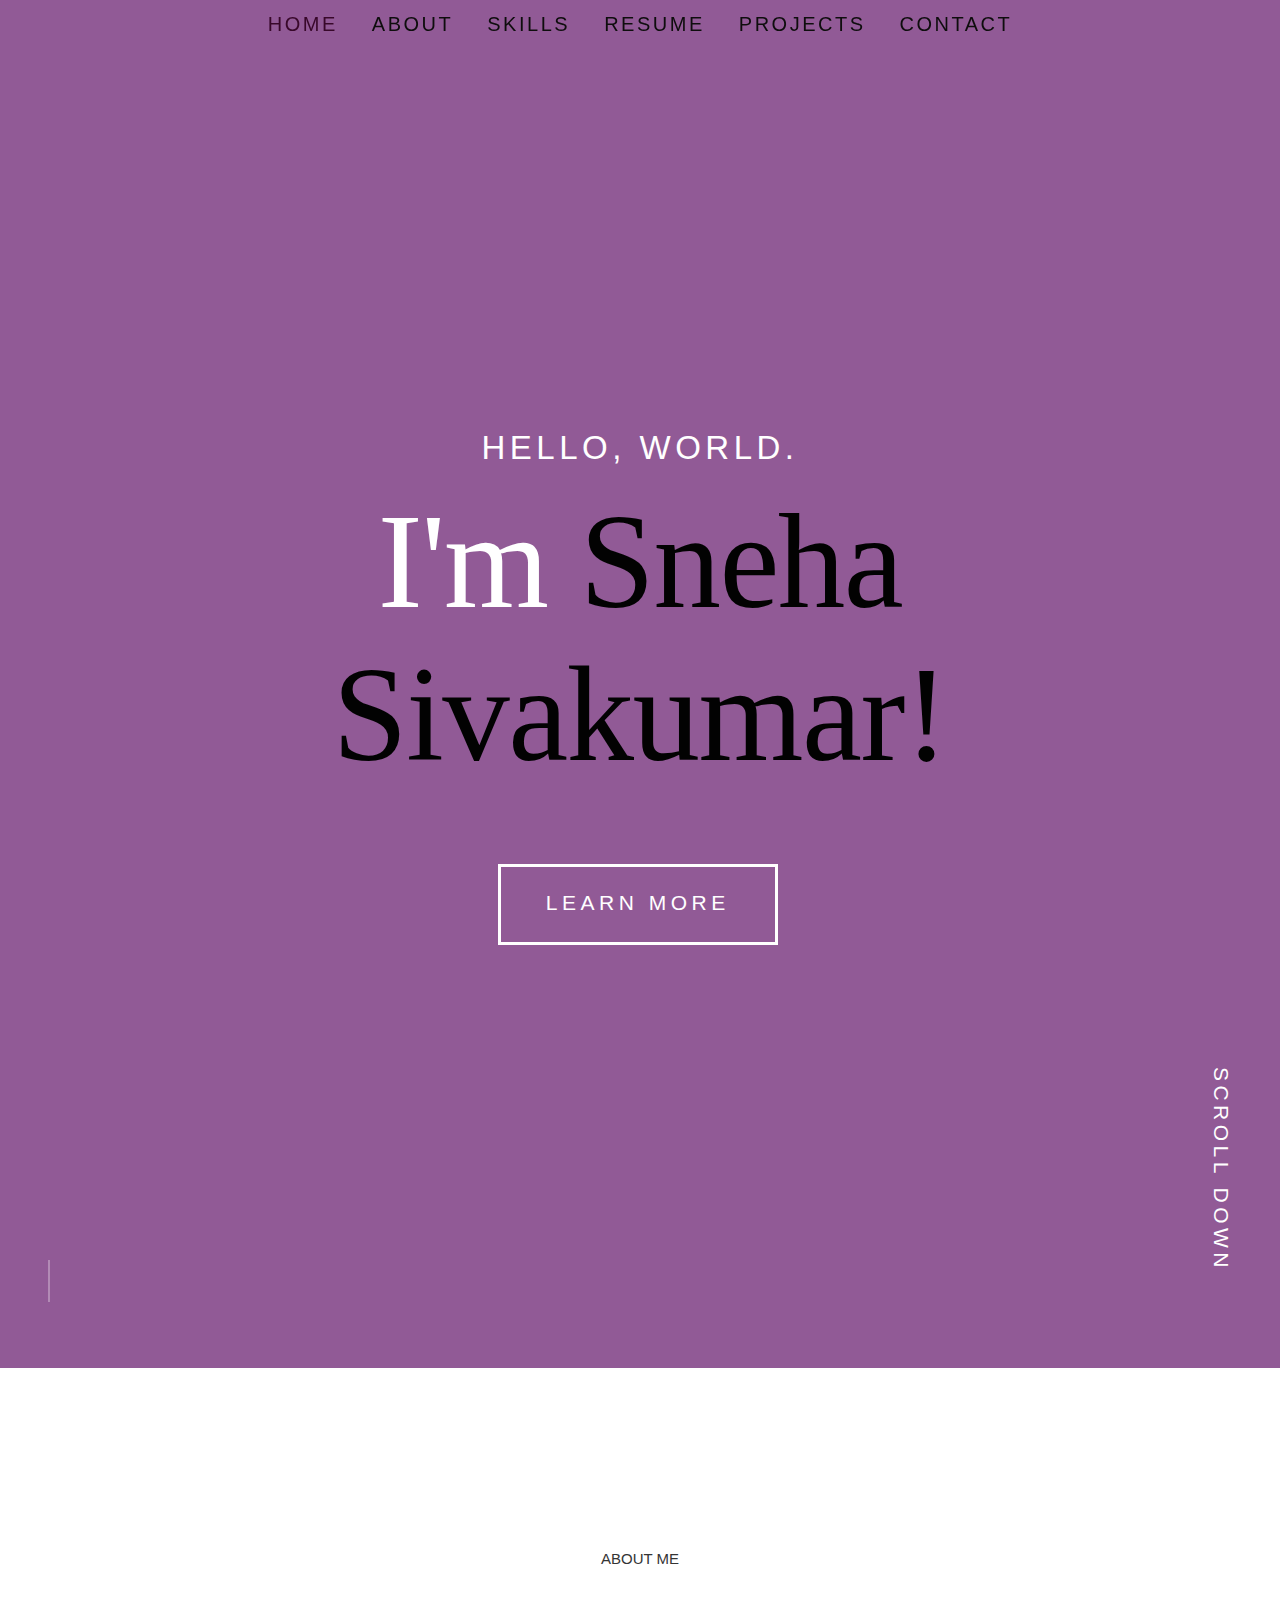
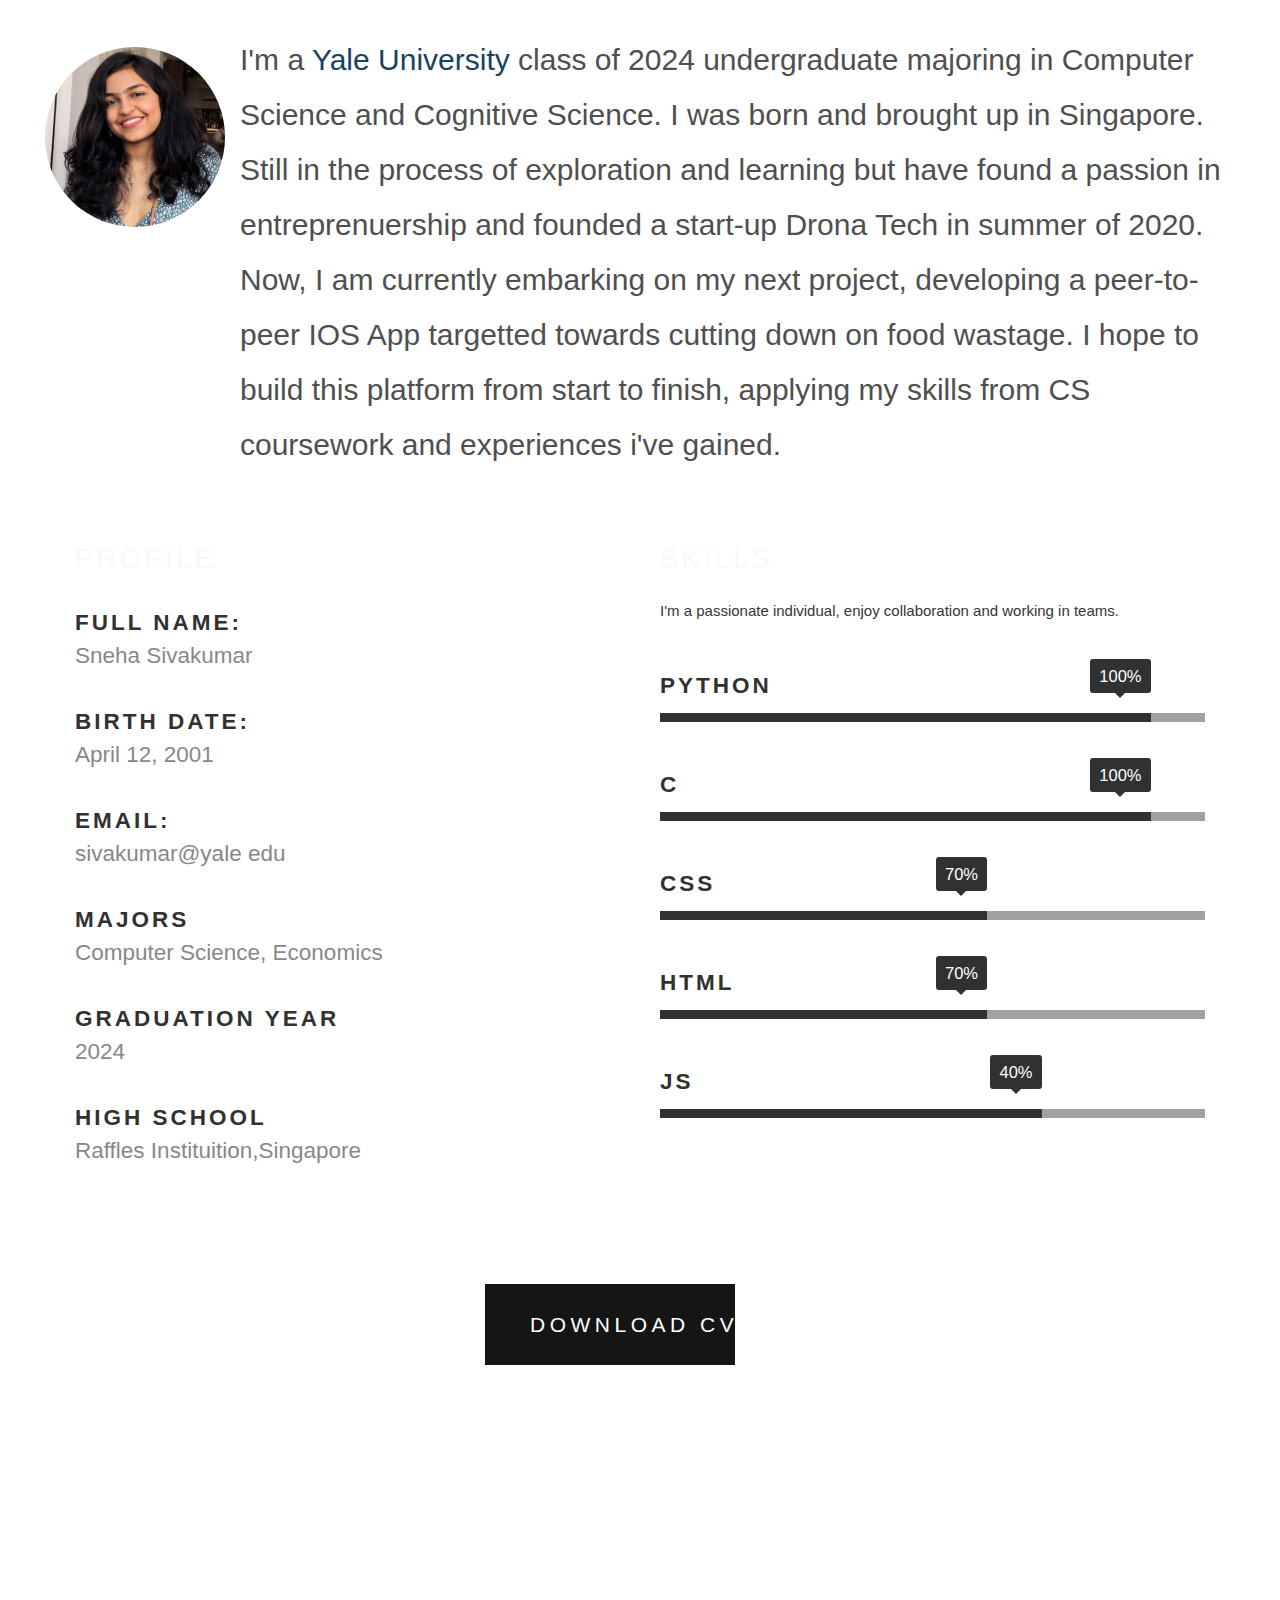
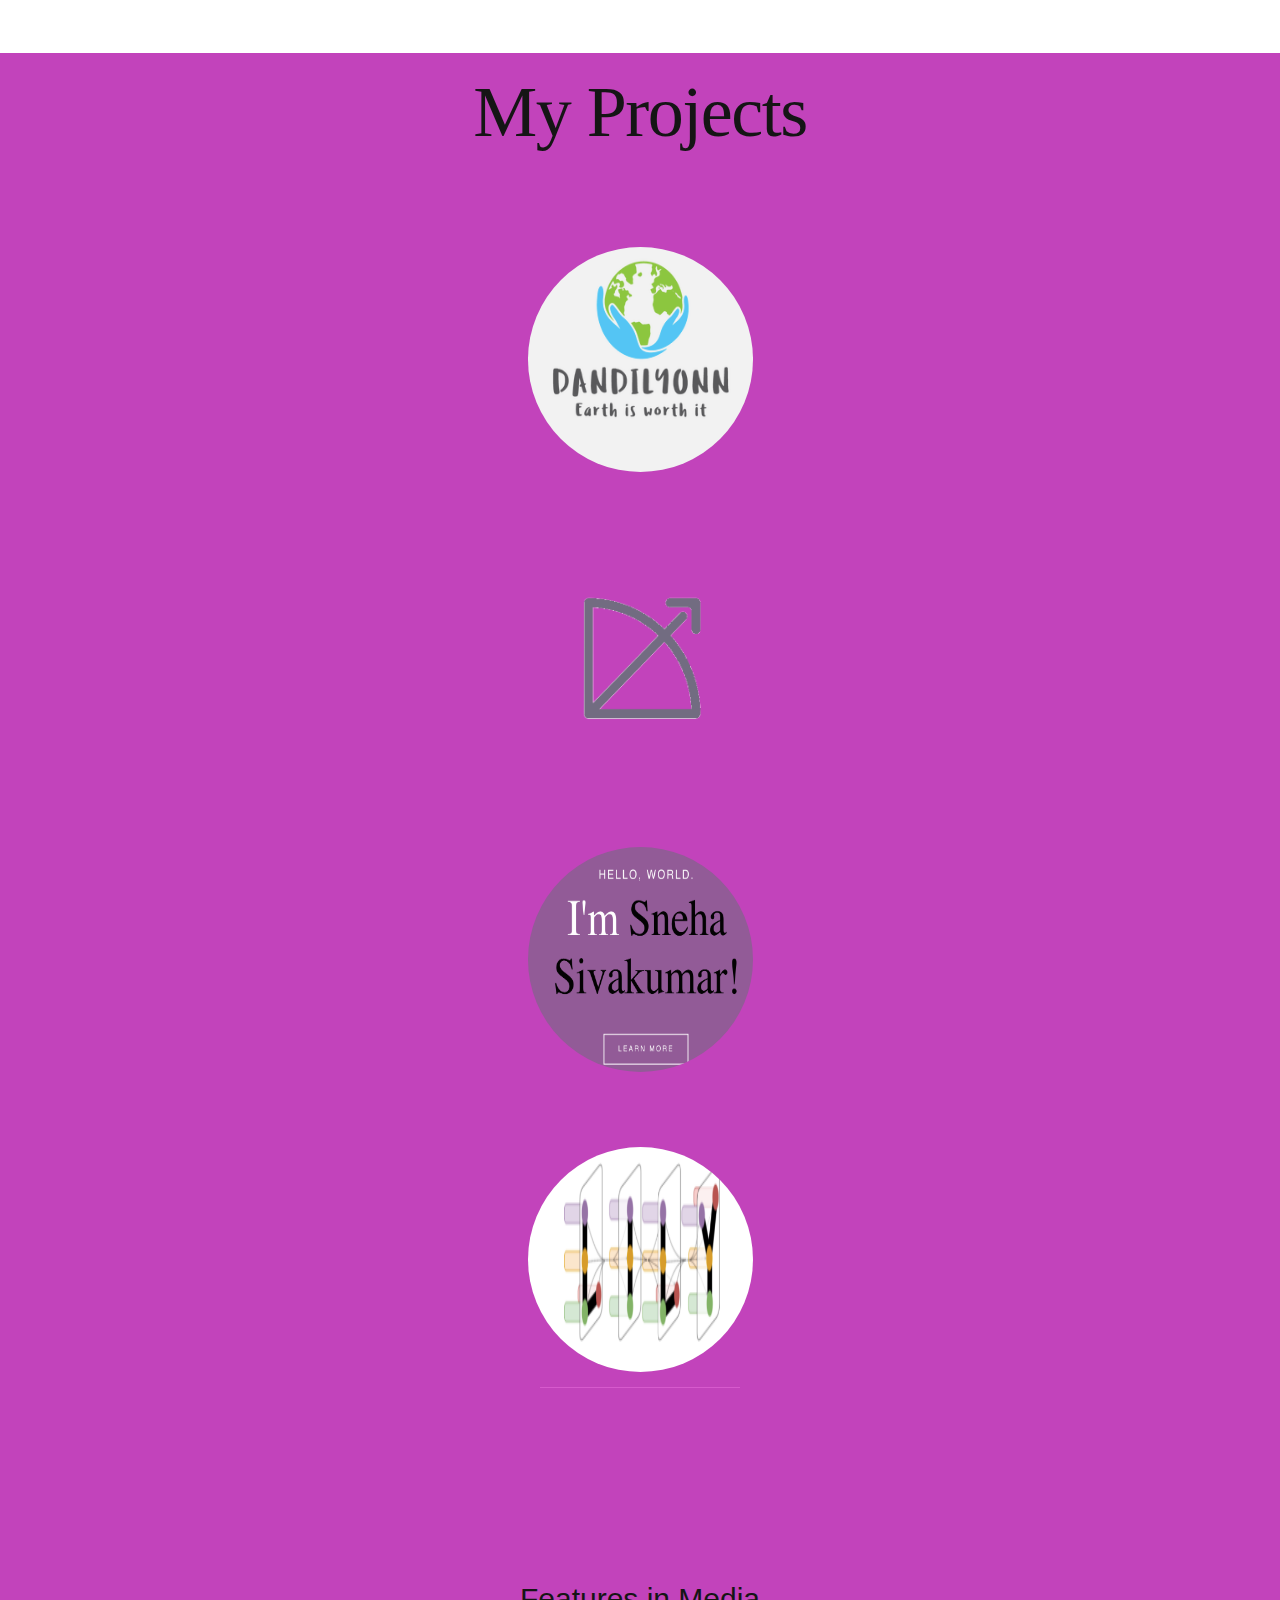
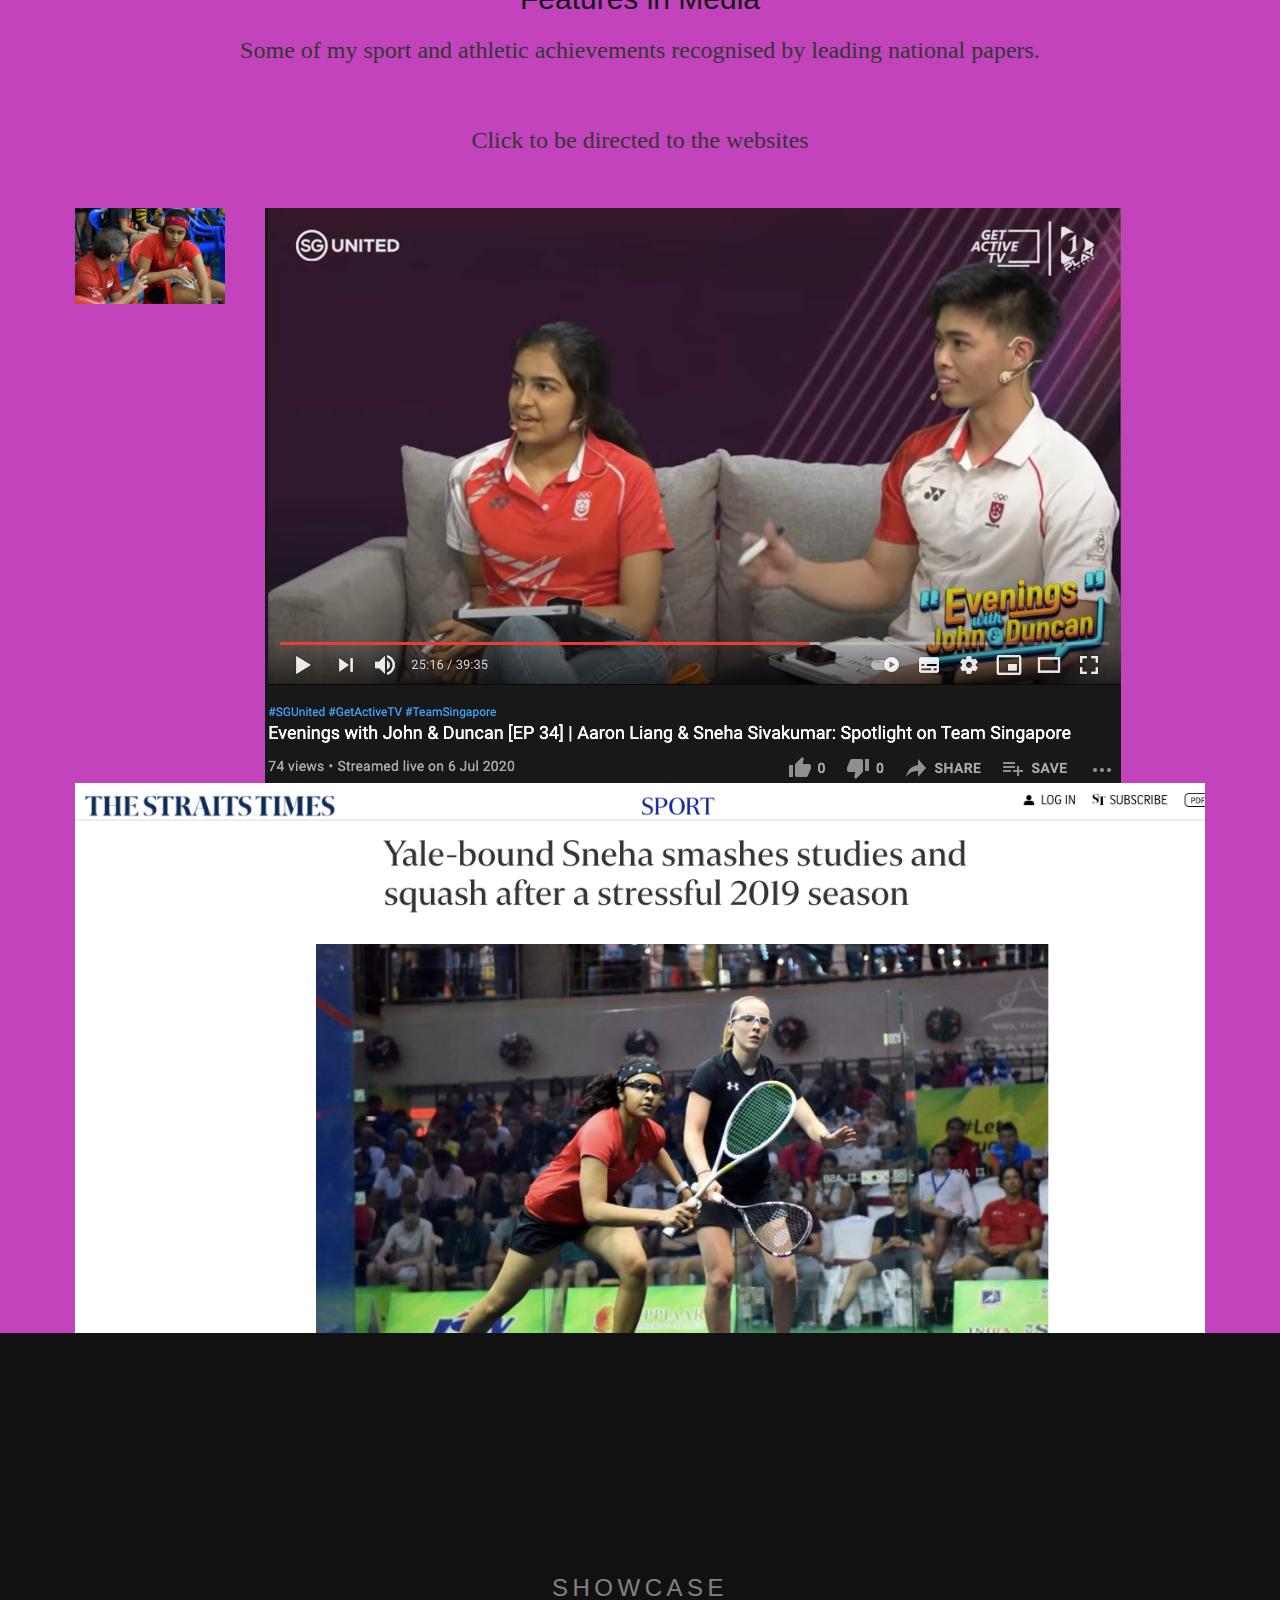
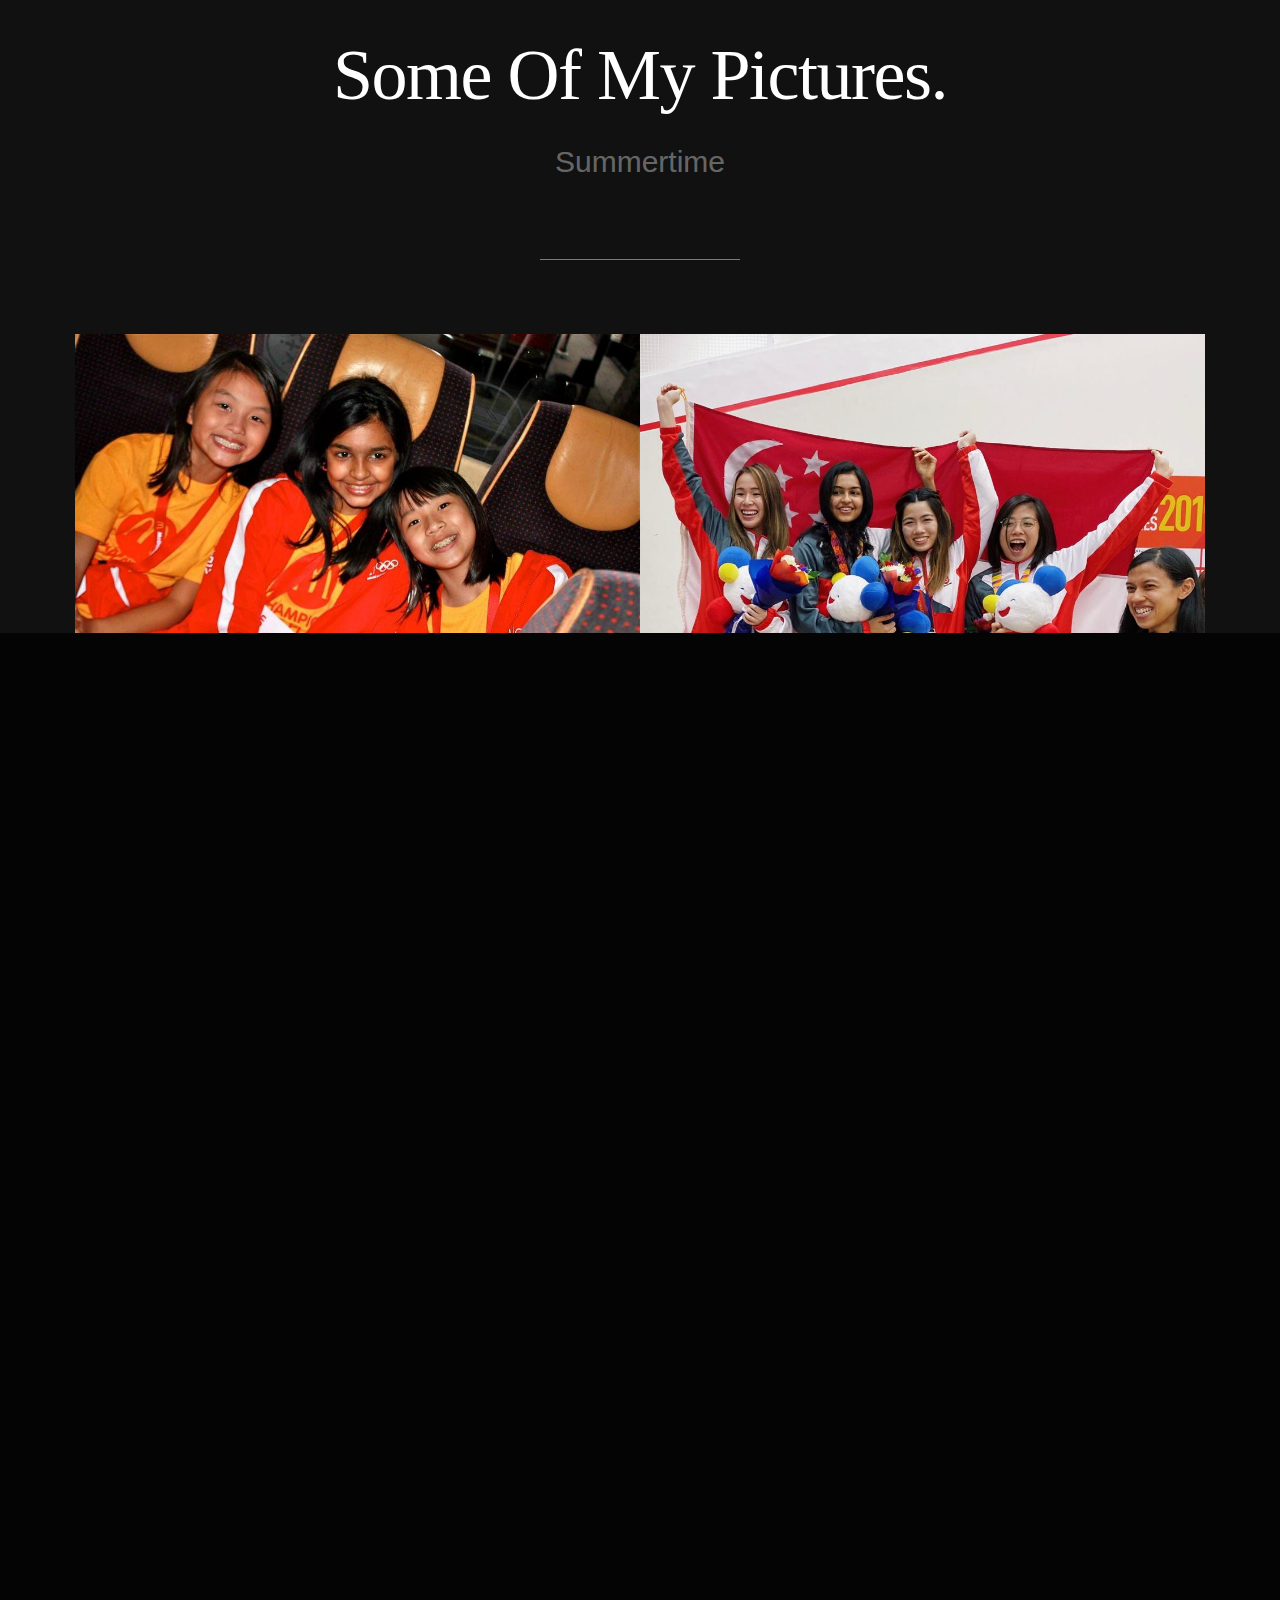
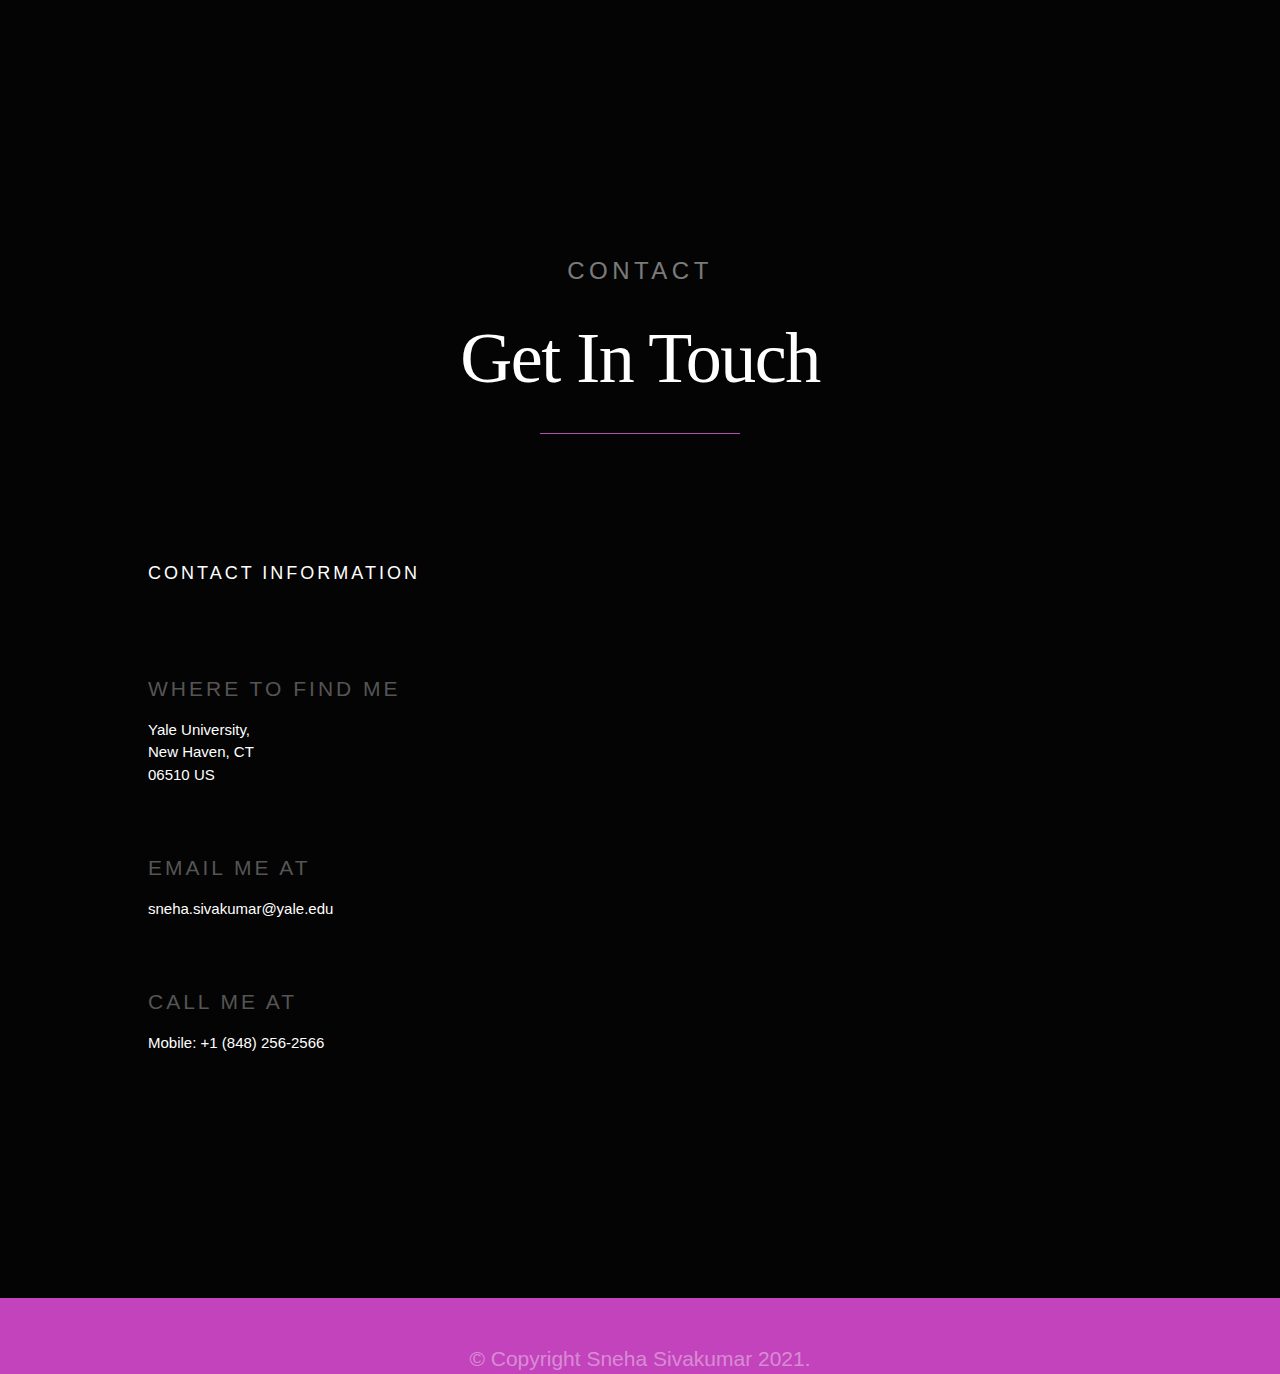
==== index.html @ 292f7812 "commit" ====
<!DOCTYPE html>


<html class="no-js" lang="en">
<!--<![endif]-->

<head>
 
    <!--- basic page needs
   ================================================== -->
    <meta charset="utf-8">
    <title>Sneha </title>
    <meta name="description" content="">
    <meta name="author" content="">

    <!-- mobile specific metas
   ================================================== -->
    <meta name="viewport" content="width=device-width, initial-scale=1, maximum-scale=1">

    <!-- CSS
   ================================================== -->
    <link rel="stylesheet" href="css/base.css">
    <link rel="stylesheet" href="css/fonts.css">
    <link rel="stylesheet" href="css/vendor.css">
    <link rel="stylesheet" href="css/main.css">
    
   


    <!-- script
   ================================================== -->
    <script src="js/modernizr.js"></script>
    <script src="js/pace.min.js"></script>

    <!-- favicons
	================================================== -->
    <link rel="icon" href="favicon.ico">

    <!-- header
   ================================================== -->
    
        <header>
            <div class="header-logo">
                <a href="index.html">Sneha</a>
            </div>
            <nav id="nav-wrap">
    
              <a class="mobile-btn" href="#nav-wrap" title="Show navigation">Show navigation</a>
             <a class="mobile-btn" href="#" title="Hide navigation">Hide navigation</a>
     
              <ul id="nav" class="nav">
                 <li class="current"><a class="smoothscroll" href="#home">Home</a></li>
                 <li><a class="smoothscroll" href="#about">About</a></li>
                 <li><a class="smoothscroll" href="Rutvik_Rau_Resume.pdf">Skills</a></li>
                 <li><a class="smoothscroll" href="#investment">Resume</a></li>
                 <li><a class="smoothscroll" href="#projects">Projects</a></li>
                 <li><a class="smoothscroll" href="#contact">Contact</a></li>
              </ul> <!-- end #nav -->
     
           </nav> <!-- end #nav-wrap -->
    
    
            <!-- controls size of page view -->
            <meta name="viewport" content="width=device-width, initial-scale=1">
            <meta content="text/html; charset=iso-8859-2" http-equiv="Content-Type">
            <link rel="stylesheet" href="https://www.w3schools.com/w3css/4/w3.css">
           
    
        </header>
        <!-- end header -->
    
    

 <!-- home
   ================================================== --> 
    <section id="home">
      
        <div class="overlay"></div>

        <div class="home-content-table">
            <div class="home-content-tablecell">
                <div class="row">
                    <div class="col-twelve">


                        <h3 class="animate-intro">Hello, World.</h3>
                        <h1 class="animate-intro">
                            I'm
                            <span style="color: rgb(2, 2, 2);"> Sneha Sivakumar! <span>
                        </h1>


                        <div class="more animate-intro">
                            <a class="smoothscroll button stroke" href="#about">
                                Learn More
                            </a>
                        </div>

                    </div>
                    <!-- end col-twelve -->
                </div>
                <!-- end row -->
            </div>
            <!-- end home-content-tablecell -->
        </div>
        <!-- end home-content-table -->

        <ul class="home-social-list">

            <li class="animate-intro">
                <a href="resume/Jay Yunas Resume.pdf"><i class="fa fa-file-text"></i></a>
            </li>

            <li class="animate-intro">
                <a href="mailto:jayyunas@gmail.com"><i class="fa fa-envelope-square"></i></a>
            </li>

            <li class="animate-intro">
                <a href="https://www.linkedin.com/in/jayyunas/"><i class="fa fa-linkedin-square"></i></a>
            </li>

            <li class="animate-intro">
                <a href="https://github.com/jayyunas"><i class="fa fa-github"></i></a>
            </li>

            <li class="animate-intro">
                <a href="https://www.facebook.com/jayyunas"><i class="fa fa-facebook-square"></i></a>
            </li>

            <li class="animate-intro">
                <a href="https://www.instagram.com/jayyunas"><i class="fa fa-instagram"></i></a>
            </li>

            <li class="animate-intro">
                <a href="https://www.youtube.com/channel/UCDZj9lRomPe0Xrh-dFh8Kag"><i class="fa fa-youtube-square"></i></a>
            </li>

            <li class="animate-intro">
                <a href="https://www.twitter.com/jayyunas"><i class="fa fa-twitter-square"></i></a>
            </li>

        </ul>
        <!-- end home-social-list -->

        <div class="scrolldown">
			<a href="#about" class="scroll-icon smoothscroll">		
		   	Scroll Down		   	
		   	<i class="fa fa-long-arrow-right" aria-hidden="true"></i>
			</a>
		</div>

    </section>
    <!-- end home -->


    <!-- about
   ================================================== -->
   <section id="about">  

    <div class="row section-intro">
       <div class="col-twelve">

          <h50>ABOUT ME </h50>

          <div class="intro-info">

             <img src="images/sneha.png" alt="Profile Picture">

             <p class="lead">I'm a <span style="color:#154360;">Yale University</span> class of 2024 undergraduate majoring in Computer Science and Cognitive Science. I was
               born and brought up in Singapore. Still in the process of exploration and learning but have found a passion in entreprenuership and founded a start-up Drona Tech in summer of 2020. Now, I am currently embarking on my next project, developing a peer-to-peer IOS App targetted towards cutting down on food wastage.
               I hope to build this platform from start to finish, applying my skills from CS coursework and experiences i've gained. 
               </p></div>
              

    <div class="row about-content">

       <div class="col-six tab-full">

          <h3>Profile</h3>
      

          <ul class="info-list">
             <li>
                <strong>FULL NAME:</strong>
                <span>Sneha Sivakumar</span>
             </li>
             <li>
                <strong>BIRTH DATE:</strong>
                <span>April 12, 2001</span>
             </li>
             <li>
                <strong>EMAIL:</strong>
                <span>sivakumar@yale edu</sneha></span>
             </li>
             <li>
              <strong>MAJORS</strong>
              <span>Computer Science, Economics</span>
           </li>
           <li>
            <strong>GRADUATION YEAR </strong>
            <span>2024</span>
         </li>

           <li>
            <strong>HIGH SCHOOL </strong>
            <span>Raffles Instituition,Singapore</span>
         </li>
        </li>
        

          </ul> <!-- /info-list -->

       </div>

       <div class="col-six tab-full">

          <h3>Skills</h3>
          <p>I'm a passionate individual, enjoy collaboration and working in teams.  </p>

          <ul class="skill-bars">
             <li>
                <div class="progress percent90"><span>100%</span></div>
                <strong>PYTHON</strong>
             </li>
             <li>
                <div class="progress percent90"><span>100%</span></div>
                <strong>C</strong>
             </li>
             <li>
                <div class="progress percent60"><span>70%</span></div>
                <strong>CSS</strong>
             </li>
             <li>
                <div class="progress percent60"><span>70%</span></div>
                <strong>HTML</strong>
             </li>
             <li>
                <div class="progress percent70"><span>40%</span></div>
                <strong>JS</strong>
             </li>
             
    
          </ul> <!-- /skill-bars -->    

       </div>

    </div>

    <div class="row button-section">
       <div class="col-twelve">
          <a href="files/resume.pdf" title="Download CV" class="button button-primary">Download CV</a>
       </div>         
    </div>
    </div>
 </section> <!-- /process-->    


   
    <!-- /process-->

  

    <!-- projects 
   ================================================== -->
   <section id="Ongoing_Projects">
    <div class="intro-wrap">
        <div class="row narrow section-intro with-bottom-sep animate-this">
            <div class="porfolio-title">
            
                <h1>My Projects</h1>
              
            </div>
            <div class = stocks>
                <div class = slack>
                    <img class = slack src="images/SEEDS_2021 .png">
                    <div class ="dropdown">
                        <div style="color:black" class ="dropdown-item">
                            SEEDS 2021 
                          </div>
                        <div class ="dropdown-item">
                          Developing peer to peer app aimed to cutdown foodwaste amongst college students 
                        </div>
                    </div>
                
                <div class = delta>
                    <img src="images/logo_dronaTech.png">
                    <div class ="dropdown">
                        <div style="color:black" class ="dropdown-item">
                            Founder of DRONA TECH 
                          </div>
                        <div class ="dropdown-item">
                            an end-to-end content SaaS of connected tools and resources to enhance learning and teaching in Indian schools
                        </div>
                </div>
                <div class = lemonade>
                    <img src="images/personal_website.png">
                    <div class ="dropdown">
                        <div style="color:black" class ="dropdown-item">
                            Personal Website 
                            <div class ="dropdown-item">
                                Developed Personal Website in HTML,CCS & JavaScript 
                              </div>
                          </div>
                      </div>
                </div>
                <div class = vodafone>
                    <img src="images/LILY_LAB.png">
                    <div class ="dropdown">
                        <div style="color:black" class ="dropdown-item">
                         Language Information and Learning at Yale 
                          </div>
                        
                </div>
               

        </div>
        
    </div>

</section> 


<!--/media section-->

<section class="media" id="section-media">
  <div class="container">
    <div class="section-heading text-center">
          <br><br><br><br>
        
          <h2>Features in Media</strong></h2>
          <p style="text-align: center"><small><em>Some of my sport and athletic achievements recognised by leading national papers.</em></small></p>
          <p style="text-align: center"><small><em>Click to be directed to the websites </em></small></p>
        </div>
        <div class="faders">
  <div class="left"></div>
  <div class="right"></div>
</div>
<div class="row">
  <div class="col-sm-4 col-xl-4 col-lg-4" >
    <!-- Trigger/Open The Modal -->
    
    <a href="https://www.sgsquash.com/sgsquash-news/2018/sneha-sivakumar-shocks-the-squash-world-in-chennai-india">
       <img alt="Qries" src="images/WorldJuniors.jpg"
       width="150" height="70">
       </a>
  </div>

      <div class="col-sm-4 col-xl-4 col-lg-4">
        <a href="https://www.youtube.com/watch?v=WmN0hkkZrtE" target="_blank">
      <img src="images/eveningswDuncan.png">
    </a>
  </div>   
   <div class="col-sm-4 col-xl-4 col-lg-4">
     <a href="https://www.straitstimes.com/sport/schools/yale-bound-sneha-smashes-studies-and-squash-after-a-stressful-2019-season" target="_blank">
    <img src="images/Straitstime.png">
  </a>
  </div>
  </div>
</div>

</section>

<!--photo grid -->

 <!-- portfolio
   ================================================== -->
   <section id="portfolio">

    <div class="intro-wrap">

        <div class="row narrow section-intro with-bottom-sep animate-this">
            <div class="col-twelve">
                <h3>Showcase</h3>
                <h1>Some Of My Pictures.</h1>

                <p class="lead">Summertime</p>
            </div>
        </div>
        <!-- end row section-intro -->

    </div>
    <!-- end intro-wrap -->

    <div class="row portfolio-content">
        <div class="col-twelve">
            <div id="folio-wrap" class="bricks-wrapper">

                <div class="brick folio-item">
                    <div class="item-wrap animate-this" data-src="images/portfolio/gallery/g-shutterbug.jpg" data-sub-html="#01">
                        <a href="#" class="overlay">
                          <img src = "images/championsofplay.jpg"> 
                            <div class="item-text">
                                <span class="folio-types">
                                London
                             </span>
                                <h3 class="folio-title">Young Journalist 2012 Olympic Games</h3>
                            </div>
                        </a>
                    </div>
                    <!-- end item-wrap -->

                    <div id="01" class='hide'>
                        <h4>2012 London Olympics</h4>
                        <p>Young Journalist 2012 Olympic Games</a>
                        </p>
                    </div>
                 </div>
                <!-- end folio-item -->

                <div class="brick folio-item">
                    <div class="item-wrap animate-this" data-src="images/portfolio/gallery/g-yellowwall.jpg" data-sub-html="#02">
                        <a href="#" class="overlay">
                          <img src = "images/SEAGAMES.jpg"> 
                          
                            <div class="item-text">
                                <span class="folio-types">
                                Manila 
                             </span>
                                <h3 class="folio-title">South East Asian Games 2019 </h3>
                            </div>
                        </a>
                        <a href="https://www.behance.net/" class='details-link' title="details">
                            <i class="icon-link"></i>
                        </a>
                    </div>
                    <!-- end item-wrap -->

                    <div id="02" class='hide'>
                        <h4>SEA GAMES 2019 </h4>
                        <p>Silver Medalist at 2019 SEA GAMES </a>
                        </p>
                    </div>
                </div>
                <!-- end folio-item -->

                <div class="brick folio-item">
                    <div class="item-wrap animate-this" data-src="images/portfolio/gallery/g-architecture.jpg" data-sub-html="#03">
                        <a href="#" class="overlay">
                          <img src = "images/SouthEastAsianCup-manila.jpg" alt = "Explore">
                            <div class="item-text">
                                <span class="folio-types">
                                Manila 
                             </span>
                                <h3 class="folio-title">In Action</h3>
                            </div>
                        </a>
                        <a href="https://www.behance.net/" class='details-link' title="details">
                            <i class="icon-link"></i>
                        </a>
                    </div>
                    <!-- end item-wrap -->

                    <div id="03" class='hide'>
                        <h4>In Action</h4>
                        <p>Played in the quarterfinals of SEA Cup </a>
                        </p>
                    </div>
                </div>
                <!-- end folio-item -->

                <div class="brick folio-item">
                    <div class="item-wrap animate-this" data-src="images/portfolio/gallery/g-minimalismo.jpg" data-sub-html="#04">
                        <a href="#" class="overlay">
                          <img src = "images/19thbdayinlockdown.jpg"> 
                            <div class="item-text">
                                <span class="folio-types">
                                Singapore 
                             </span>
                                <h3 class="folio-title">With the family</h3>
                            </div>
                        </a>
                        <a href="https://www.behance.net/" class='details-link' title="details">
                            <i class="icon-link"></i>
                        </a>
                    </div>
                    <!-- end item-wrap -->

                    <div id="04" class='hide'>
                        <h4>With the Family </h4>
                        <p>Celebrating Birthday in Lockdown </a>
                        </p>
                    </div>
                </div>
                <!-- end folio-item -->

                <div class="brick folio-item">
                    <div class="item-wrap animate-this" data-src="images/portfolio/gallery/g-skaterboy.jpg" data-sub-html="#05">
                        <a href="#" class="overlay">
                             
                           <img src = "images/ScottishJUnior.jpg"> 
                            <div class="item-text">
                                <span class="folio-types">
                               Scotland 
                             </span>
                                <h3 class="folio-title">Scottish Junior Open Champion </h3>
                            </div>
                        </a>
                        <a href="https://www.behance.net/" class='details-link' title="details">
                            <i class="icon-link"></i>
                        </a>
                    </div>
                    <!-- end item-wrap -->

                    <div id="05" class='hide'>
                        <h4>Scottish Junior Open Champion </h4>
                        <p>Won my first ever international squash title</a>
                        </p>
                    </div>
                </div>
                <!-- end folio-item -->

                <div class="brick folio-item">
                    <div class="item-wrap animate-this" data-src="images/portfolio/gallery/g-salad.jpg" data-sub-html="#06">
                        <a href="#" class="overlay">
                          <img src = "images/AustralianJunior.jpg"> 
                            <div class="item-text">
                                <span class="folio-types">
                                Australia, Gold Coast 
                             </span>
                                <h3 class="folio-title">Vibrant City</h3>
                            </div>
                        </a>
                        <a href="https://www.behance.net/" class='details-link' title="details">
                            <i class="icon-link"></i>
                        </a>
                    </div>
                    <!-- end item-wrap -->

                    <div id="06" class='hide'>
                        <h4>Vibrant City</h4>
                        <p>With my sister at another squash tournament </a>
                        </p>
                    </div>
                </div>
                <!-- end folio-item -->

            </div>
            <!-- end folio-wrap -->
        </div>
        <!-- end twelve -->
    </div>

    <!-- end portfolio-content -->

</section>


 



   <!-- contact
   ================================================== -->
   <section id="contact">
    <div class="overlay"></div>

    <div class="row narrow section-intro with-bottom-sep animate-this">
        <div class="col-twelve">
            <h3>Contact</h3>
            <h1>Get In Touch</h1>

            <!-- <p class="lead"> Can put information here</p> -->
        </div>
    </div>
    <!-- end section-intro -->

    <div class="row contact-content">
        <!-- end col-seven -->

        <div class="col-four tab-full contact-info end animate-this">

            <h5>Contact Information</h5>

            <div class="cinfo">
                <h6>Where to Find Me</h6>
                <p>
                    Yale University,<br> New Haven, CT<br> 06510 US
                </p>
            </div>
            <!-- end cinfo -->

            <div class="cinfo">
                <h6>Email Me At</h6>
                <p>
                    <a href="mailto:sneha.sivakumar@yale.edu">sneha.sivakumar@yale.edu<br>
   </p>
 </div> <!-- end cinfo -->

 <div class="cinfo">
   <h6>Call Me At</h6>
   <p>
     Mobile: +1 (848) 256-2566 <br>
   </p>
 </div>

 </div> <!-- end cinfo -->

</div> <!-- end row contact-content -->

</section> <!-- end contact -->

 

 <!-- footer
 ================================================== -->
 <footer>
    <div class="footer-bottom">
        <div class="copyright">
            <span>© Copyright Sneha Sivakumar 2021.</span>
        </div>
            
    </div>
    <!-- end footer-bottom -->

   
 </footer> <!-- Footer End-->

 <!-- Java Script
 ================================================== -->
 <script src="http://ajax.googleapis.com/ajax/libs/jquery/1.10.2/jquery.min.js"></script>
 <script>window.jQuery || document.write('<script src="js/jquery-1.10.2.min.js"><\/script>')</script>
 <script type="text/javascript" src="js/jquery-migrate-1.2.1.min.js"></script>

 <script src="js/jquery.flexslider.js"></script>
 <script src="js/waypoints.js"></script>
 <script src="js/jquery.fittext.js"></script>
 <script src="js/magnific-popup.js"></script>
 <script src="js/init.js"></script>

</body>

<script src="js/jquery-2.1.3.min.js"></script>
<script src="js/plugins.js"></script>
<script src="js/main.js"></script>

</body>

</html>

</html>
---- css/base.css ----
/* =================================================================== 
 *
 *  Infinity v1.0 Base Stylesheet
 *  01-02-2017
 *  ------------------------------------------------------------------
 *  TOC:
 *  01. reset
 *  02. basic/base setup styles
 *  03. grid
 *  04. MISC
 *
 * =================================================================== */

/* ===================================================================
 *  01. reset - normalize.css v3.0.2 | MIT License | git.io/normalize
 *
 * ------------------------------------------------------------------- */
 html {
    font-family: sans-serif;
    -ms-text-size-adjust: 100%;
    -webkit-text-size-adjust: 100%;
  }
  
  body {
    margin: 0;
  }
  
  article,
  aside,
  details,
  figcaption,
  figure,
  footer,
  header,
  hgroup,
  main,
  menu,
  nav,
  section,
  summary {
    display: block;
  }
  
  audio, canvas, progress, video {
    display: inline-block;
    vertical-align: baseline;
  }
  
  audio:not([controls]) {
    display: none;
    height: 0;
  }
  
  [hidden],
  template {
    display: none;
  }
  
  a {
    background: transparent;
  }
  
  a:active, a:hover {
    outline: 0;
  }
  
  abbr[title] {
    border-bottom: 1px dotted;
  }
  
  b, strong {
    font-weight: bold;
  }
  
  dfn {
    font-style: italic;
  }
  
  h1 {
    font-size: 2em;
    margin: 0.67em 0;
  }
  
  mark {
    background: #ff0;
    color: rgb(200, 136, 202);
  }
  
  small {
    font-size: 80%;
  }
  
  sub,
  sup {
    font-size: 75%;
    line-height: 0;
    position: relative;
    vertical-align: baseline;
  }
  
  sup {
    top: -0.5em;
  }
  
  sub {
    bottom: -0.25em;
  }
  
  img {
    border: 0;
  }
  
  svg:not(:root) {
    overflow: hidden;
  }
  
  figure {
    margin: 1em 40px;
  }
  
  hr {
    -moz-box-sizing: content-box;
    box-sizing: content-box;
    height: 0;
  }
  
  pre {
    overflow: auto;
  }
  
  code,
  kbd,
  pre,
  samp {
    font-family: monospace, monospace;
    font-size: 1em;
  }
  
  button, input, optgroup,
  select, textarea {
    color: inherit;
    font: inherit;
    margin: 0;
  }
  
  button {
    overflow: visible;
  }
  
  button, select {
    text-transform: none;
  }
  
  button,
  html input[type="button"],
  input[type="reset"],
  input[type="submit"] {
    -webkit-appearance: button;
    cursor: pointer;
  }
  
  button[disabled],
  html input[disabled] {
    cursor: default;
  }
  
  button::-moz-focus-inner,
  input::-moz-focus-inner {
    border: 0;
    padding: 0;
  }
  
  input {
    line-height: normal;
  }
  
  input[type="checkbox"],
  input[type="radio"] {
    box-sizing: border-box;
    padding: 0;
  }
  
  input[type="number"]::-webkit-inner-spin-button,
  input[type="number"]::-webkit-outer-spin-button {
    height: auto;
  }
  
  input[type="search"] {
    -webkit-appearance: textfield;
    -moz-box-sizing: content-box;
    -webkit-box-sizing: content-box;
    box-sizing: content-box;
  }
  
  input[type="search"]::-webkit-search-cancel-button,
  input[type="search"]::-webkit-search-decoration {
    -webkit-appearance: none;
  }
  
  fieldset {
    border: 1px solid #c0c0c0;
    margin: 0 2px;
    padding: 0.35em 0.625em 0.75em;
  }
  
  legend {
    border: 0;
    padding: 0;
  }
  
  textarea {
    overflow: auto;
  }
  
  optgroup {
    font-weight: bold;
  }
  
  table {
    border-collapse: collapse;
    border-spacing: 0;
  }
  
  td, th {
    padding: 0;
  }
  
  /* ===================================================================
   *  02. basic/base setup styles - (_basic.scss)
   *
   * ------------------------------------------------------------------- */
  html {
    font-size: 62.5%;
    box-sizing: border-box;
  }
  
  *,
  *::before,
  *::after {
    box-sizing: inherit;
  }
  
  body {
    font-weight: normal;
    line-height: 1;
    text-rendering: optimizeLegibility;
    word-wrap: break-word;
    -webkit-overflow-scrolling: touch;
    -webkit-text-size-adjust: none;
  }
  
  body, input, button {
    -moz-osx-font-smoothing: grayscale;
    -webkit-font-smoothing: antialiased;
  }
  
  /* ------------------------------------------------------------------- 
   * Media - (_basic.scss)
   * ------------------------------------------------------------------- */
  img, video {
    max-width: 100%;
    height: auto;
  }
  
  /* ------------------------------------------------------------------- 
   * Typography resets - (_basic.scss)
   * ------------------------------------------------------------------- */
  div, dl, dt, dd, ul, ol, li, h1, h2, h3, h4, h5, h6, pre, form, p, blockquote, th, td {
    margin: 0;
    padding: 0;
  }
  
  h1, h2, h3, h4, h5, h6 {
    -webkit-font-variant-ligatures: common-ligatures;
    -moz-font-variant-ligatures: common-ligatures;
    font-variant-ligatures: common-ligatures;
    text-rendering: optimizeLegibility;
  }
  
  em, i {
    font-style: italic;
    line-height: inherit;
  }
  
  strong, b {
    font-weight: bold;
    line-height: inherit;
  }
  
  small {
    font-size: 60%;
    line-height: inherit;
  }
  
  ol, ul {
    list-style: none;
  }
  
  li {
    display: block;
  }
  
  /* ------------------------------------------------------------------- 
   * links - (_basic.scss)
   * ------------------------------------------------------------------- */
  a {
    text-decoration: none;
    line-height: inherit;
  }
  
  a img {
    border: none;
  }
  
  /* ------------------------------------------------------------------- 
   * inputs - (_basic.scss)
   * ------------------------------------------------------------------- */
  fieldset {
    margin: 0;
    padding: 0;
  }
  
  input[type="email"],
  input[type="number"],
  input[type="search"],
  input[type="text"],
  input[type="tel"],
  input[type="url"],
  input[type="password"],
  textarea {
    -webkit-appearance: none;
    -moz-appearance: none;
    -ms-appearance: none;
    -o-appearance: none;
    appearance: none;
  }
  
  /* ===================================================================
   *  03. grid - (_grid.scss)
   *
   * ------------------------------------------------------------------- */
  .row {
    width: 94%;
    max-width: 1170px;
    margin: 0 auto;
  }
  .row:before, .row:after {
    content: "";
    display: table;
  }
  .row:after {
    clear: both;
  }
  
  .row .row {
    width: auto;
    max-width: none;
    margin-left: -20px;
    margin-right: -20px;
  }
  
  [class*="col-"], .bgrid {
    float: left;
  }
  
  [class*="col-"] + [class*="col-"].end {
    float: right;
  }
  
  [class*="col-"] {
    padding: 0 20px;
  }
  
  .col-one {
    width: 8.33333%;
  }
  
  .col-two, .col-1-6 {
    width: 16.66667%;
  }
  
  .col-three, .col-1-4 {
    width: 25%;
  }
  
  .col-four, .col-1-3 {
    width: 33.33333%;
  }
  
  .col-five {
    width: 41.66667%;
  }
  
  .col-six, .col-1-2 {
    width: 50%;
  }
  
  .col-seven {
    width: 58.33333%;
  }
  
  .col-eight, .col-2-3 {
    width: 66.66667%;
  }
  
  .col-nine, .col-3-4 {
    width: 75%;
  }
  
  .col-ten, .col-5-6 {
    width: 83.33333%;
  }
  
  .col-eleven {
    width: 91.66667%;
  }
  
  .col-twelve, .col-full {
    width: 100%;
  }
  
  /* ------------------------------------------------------------------- 
   * small screens - (_grid.scss)
   * ------------------------------------------------------------------- */
  @media screen and (max-width: 1024px) {
    .row .row {
      margin-left: -18px;
      margin-right: -18px;
    }
  
    [class*="col-"] {
      padding: 0 18px;
    }
  }
  /* ------------------------------------------------------------------- 
   * tablets - (_grid.scss)
   * ------------------------------------------------------------------- */
  @media screen and (max-width: 768px) {
    .row {
      width: auto;
      padding-left: 30px;
      padding-right: 30px;
    }
  
    .row .row {
      padding-left: 0;
      padding-right: 0;
      margin-left: -15px;
      margin-right: -15px;
    }
  
    [class*="col-"] {
      padding: 0 15px;
    }
  
    .tab-1-4 {
      width: 25%;
    }
  
    .tab-1-3 {
      width: 33.33333%;
    }
  
    .tab-1-2 {
      width: 50%;
    }
  
    .tab-2-3 {
      width: 66.66667%;
    }
  
    .tab-3-4 {
      width: 75%;
    }
  
    .tab-full {
      width: 100%;
    }
  }
  /* ------------------------------------------------------------------- 
   * large mobile devices - (_grid.scss)
   * ------------------------------------------------------------------- */
  @media screen and (max-width: 600px) {
    .row {
      padding-left: 25px;
      padding-right: 25px;
    }
  
    .row .row {
      margin-left: -10px;
      margin-right: -10px;
    }
  
    [class*="col-"] {
      padding: 0 10px;
    }
  
    .mob-1-4 {
      width: 25%;
    }
  
    .mob-1-2 {
      width: 50%;
    }
  
    .mob-3-4 {
      width: 75%;
    }
  
    .mob-full {
      width: 100%;
    }
  }
  /* ------------------------------------------------------------------- 
   * small mobile devices - (_grid.scss)
   * ------------------------------------------------------------------- */
  @media screen and (max-width: 400px) {
    .row .row {
      padding-left: 0;
      padding-right: 0;
      margin-left: 0;
      margin-right: 0;
    }
  
    [class*="col-"] {
      width: 100% !important;
      float: none !important;
      clear: both !important;
      margin-left: 0;
      margin-right: 0;
      padding: 0;
    }
  
    [class*="col-"] + [class*="col-"].end {
      float: none;
    }
  }
  /* ===================================================================
   * block grids - (_grid.scss)
   *
   * ------------------------------------------------------------------- */
  [class*="block-"]:before, [class*="block-"]:after {
    content: "";
    display: table;
  }
  [class*="block-"]:after {
    clear: both;
  }
  
  .block-1-6 .bgrid {
    width: 16.66667%;
  }
  
  .block-1-4 .bgrid {
    width: 25%;
  }
  
  .block-1-3 .bgrid {
    width: 33.33333%;
  }
  
  .block-1-2 .bgrid {
    width: 50%;
  }
  
  /**
   * Clearing for block grid columns. Allow columns with 
   * different heights to align properly.
   */
  .block-1-6 .bgrid:nth-child(6n+1),
  .block-1-4 .bgrid:nth-child(4n+1),
  .block-1-3 .bgrid:nth-child(3n+1),
  .block-1-2 .bgrid:nth-child(2n+1) {
    clear: both;
  }
  
  /* ------------------------------------------------------------------- 
   * small screens - (_grid.scss)
   * ------------------------------------------------------------------- */
  @media screen and (max-width: 1024px) {
    .block-s-1-6 .bgrid {
      width: 16.66667%;
    }
  
    .block-s-1-4 .bgrid {
      width: 25%;
    }
  
    .block-s-1-3 .bgrid {
      width: 33.33333%;
    }
  
    .block-s-1-2 .bgrid {
      width: 50%;
    }
  
    .block-s-full .bgrid {
      width: 100%;
      clear: both;
    }
  
    [class*="block-s-"] .bgrid:nth-child(n) {
      clear: none;
    }
  
    .block-s-1-6 .bgrid:nth-child(6n+1),
    .block-s-1-4 .bgrid:nth-child(4n+1),
    .block-s-1-3 .bgrid:nth-child(3n+1),
    .block-s-1-2 .bgrid:nth-child(2n+1) {
      clear: both;
    }
  }
  /* ------------------------------------------------------------------- 
   * tablets - (_grid.scss)
   * ------------------------------------------------------------------- */
  @media screen and (max-width: 768px) {
    .block-tab-1-6 .bgrid {
      width: 16.66667%;
    }
  
    .block-tab-1-4 .bgrid {
      width: 25%;
    }
  
    .block-tab-1-3 .bgrid {
      width: 33.33333%;
    }
  
    .block-tab-1-2 .bgrid {
      width: 50%;
    }
  
    .block-tab-full .bgrid {
      width: 100%;
      clear: both;
    }
  
    [class*="block-tab-"] .bgrid:nth-child(n) {
      clear: none;
    }
  
    .block-tab-1-6 .bgrid:nth-child(6n+1),
    .block-tab-1-4 .bgrid:nth-child(4n+1),
    .block-tab-1-3 .bgrid:nth-child(3n+1),
    .block-tab-1-2 .bgrid:nth-child(2n+1) {
      clear: both;
    }
  }
  /* ------------------------------------------------------------------- 
   * large mobile devices - (_grid.scss)
   * ------------------------------------------------------------------- */
  @media screen and (max-width: 600px) {
    .block-mob-1-6 .bgrid {
      width: 16.66667%;
    }
  
    .block-mob-1-4 .bgrid {
      width: 25%;
    }
  
    .block-mob-1-3 .bgrid {
      width: 33.33333%;
    }
  
    .block-mob-1-2 .bgrid {
      width: 50%;
    }
  
    .block-mob-full .bgrid {
      width: 100%;
      clear: both;
    }
  
    [class*="block-mob-"] .bgrid:nth-child(n) {
      clear: none;
    }
  
    .block-mob-1-6 .bgrid:nth-child(6n+1),
    .block-mob-1-4 .bgrid:nth-child(4n+1),
    .block-mob-1-3 .bgrid:nth-child(3n+1),
    .block-mob-1-2 .bgrid:nth-child(2n+1) {
      clear: both;
    }
  }
  /* ------------------------------------------------------------------- 
   * stack on small mobile devices - (_grid.scss)
   * ------------------------------------------------------------------- */
  @media screen and (max-width: 400px) {
    .stack .bgrid {
      width: 100% !important;
      float: none !important;
      clear: both !important;
      margin-left: 0;
      margin-right: 0;
    }
  }
  /* ===================================================================
   *  04. MISC  - (_grid.scss)
   *
   * ------------------------------------------------------------------- */
   
  /* Clearing - (http://nicolasgallagher.com/micro-clearfix-hack/
   */
  .group:before, .group:after {
    content: "";
    display: table;
  }
  .group:after {
    clear: both;
  }
  
  /* Misc Helper Styles 
   */
  .hide {
    display: none;
  }
  
  .invisible {
    visibility: hidden;
  }
  
  .antialiased {
    -webkit-font-smoothing: antialiased;
    -moz-osx-font-smoothing: grayscale;
  }
  
  .overflow-hidden {
    overflow: hidden;
  }
  
  .remove-bottom {
    margin-bottom: 0;
  }
  
  .half-bottom {
    margin-bottom: 1.5rem !important;
  }
  
  .add-bottom {
    margin-bottom: 3rem !important;
  }
  
  .no-border {
    border: none;
  }
  
  .full-width {
    width: 100%;
  }
  
  .text-center {
    text-align: center;
  }
  
  .text-left {
    text-align: left;
  }
  
  .text-right {
    text-align: right;
  }
  
  .pull-left {
    float: left;
  }
  
  .pull-right {
    float: right;
  }
  
  .align-center {
    margin-left: auto;
    margin-right: auto;
    text-align: center;
  }
---- css/fonts.css ----
/* ===================================================================
 * fonts.scss)
 *
 * ------------------------------------------------------------------- */
 
/*
 * Libre Baskerville 
================================================================================ */
@font-face {
    font-family: "librebaskerville-regular";
    src: url("../fonts/librebaskerville/librebaskerville-regular-webfont.woff2") format("woff2"), url("../fonts/librebaskerville/librebaskerville-regular-webfont.woff") format("woff");
    font-style: normal;
    font-weight: normal;
  }
  @font-face {
    font-family: "librebaskerville-italic";
    src: url("../fonts/librebaskerville/librebaskerville-italic-webfont.woff2") format("woff2"), url("../fonts/librebaskerville/librebaskerville-italic-webfont.woff") format("woff");
    font-style: normal;
    font-weight: normal;
  }
  @font-face {
    font-family: "librebaskerville-bold";
    src: url("../fonts/librebaskerville/librebaskerville-bold-webfont.woff2") format("woff2"), url("../fonts/librebaskerville/librebaskerville-bold-webfont.woff") format("woff");
    font-style: normal;
    font-weight: normal;
  }
  
  /*
   * Montserrat
  ================================================================================ */
  @font-face {
    font-family: "montserrat-regular";
    src: url("../fonts/montserrat/montserrat-regular-webfont.woff2") format("woff2"), url("../fonts/montserrat/montserrat-regular-webfont.woff") format("woff");
    font-style: normal;
    font-weight: normal;
  }
  @font-face {
    font-family: "montserrat-bold";
    src: url("../fonts/montserrat/montserrat-bold-webfont.woff2") format("woff2"), url("../fonts/montserrat/montserrat-bold-webfont.woff") format("woff");
    font-style: normal;
    font-weight: normal;
  }
---- css/vendor.css ----
/* =================================================================== 
 *
 *  Infinity v1.0 Vendor/Third Party CSS 
 *  01-02-2017
 *  ------------------------------------------------------------------
 *
 *  TOC:
 *  01. Animate.css
 *  02. Lightgallery 
 *  03. Owl Carousel 
 *  04. Flexslider
 *
 * =================================================================== */

/**
 * 01. 
 * Animate.css - http://daneden.me/animate
 * Licensed under the MIT license - http://opensource.org/licenses/MIT
 *
 * Copyright (c) 2015 Daniel Eden
 * ===================================================================
 */
.animated {
  -webkit-animation-duration: 1s;
  animation-duration: 1s;
  -webkit-animation-fill-mode: both;
  animation-fill-mode: both;
}

.animated.infinite {
  -webkit-animation-iteration-count: infinite;
  animation-iteration-count: infinite;
}

.animated.hinge {
  -webkit-animation-duration: 2s;
  animation-duration: 2s;
}

.animated.bounceIn, .animated.bounceOut, .animated.flipOutX, .animated.flipOutY {
  -webkit-animation-duration: .75s;
  animation-duration: .75s;
}

@-webkit-keyframes bounce {
  20%,53%,80%,from,to {
    -webkit-animation-timing-function: cubic-bezier(0.215, 0.61, 0.355, 1);
    animation-timing-function: cubic-bezier(0.215, 0.61, 0.355, 1);
    -webkit-transform: translate3d(0, 0, 0);
    transform: translate3d(0, 0, 0);
  }
  40%,43% {
    -webkit-animation-timing-function: cubic-bezier(0.755, 0.05, 0.855, 0.06);
    animation-timing-function: cubic-bezier(0.755, 0.05, 0.855, 0.06);
    -webkit-transform: translate3d(0, -30px, 0);
    transform: translate3d(0, -30px, 0);
  }
  70% {
    -webkit-animation-timing-function: cubic-bezier(0.755, 0.05, 0.855, 0.06);
    animation-timing-function: cubic-bezier(0.755, 0.05, 0.855, 0.06);
    -webkit-transform: translate3d(0, -15px, 0);
    transform: translate3d(0, -15px, 0);
  }
  90% {
    -webkit-transform: translate3d(0, -4px, 0);
    transform: translate3d(0, -4px, 0);
  }
}
@keyframes bounce {
  20%,53%,80%,from,to {
    -webkit-animation-timing-function: cubic-bezier(0.215, 0.61, 0.355, 1);
    animation-timing-function: cubic-bezier(0.215, 0.61, 0.355, 1);
    -webkit-transform: translate3d(0, 0, 0);
    transform: translate3d(0, 0, 0);
  }
  40%,43% {
    -webkit-animation-timing-function: cubic-bezier(0.755, 0.05, 0.855, 0.06);
    animation-timing-function: cubic-bezier(0.755, 0.05, 0.855, 0.06);
    -webkit-transform: translate3d(0, -30px, 0);
    transform: translate3d(0, -30px, 0);
  }
  70% {
    -webkit-animation-timing-function: cubic-bezier(0.755, 0.05, 0.855, 0.06);
    animation-timing-function: cubic-bezier(0.755, 0.05, 0.855, 0.06);
    -webkit-transform: translate3d(0, -15px, 0);
    transform: translate3d(0, -15px, 0);
  }
  90% {
    -webkit-transform: translate3d(0, -4px, 0);
    transform: translate3d(0, -4px, 0);
  }
}
.bounce {
  -webkit-animation-name: bounce;
  animation-name: bounce;
  -webkit-transform-origin: center bottom;
  transform-origin: center bottom;
}

@-webkit-keyframes flash {
  50%,from,to {
    opacity: 1;
  }
  25%,75% {
    opacity: 0;
  }
}
@keyframes flash {
  50%,from,to {
    opacity: 1;
  }
  25%,75% {
    opacity: 0;
  }
}
.flash {
  -webkit-animation-name: flash;
  animation-name: flash;
}

@-webkit-keyframes pulse {
  from {
    -webkit-transform: scale3d(1, 1, 1);
    transform: scale3d(1, 1, 1);
  }
  50% {
    -webkit-transform: scale3d(1.05, 1.05, 1.05);
    transform: scale3d(1.05, 1.05, 1.05);
  }
  to {
    -webkit-transform: scale3d(1, 1, 1);
    transform: scale3d(1, 1, 1);
  }
}
@keyframes pulse {
  from {
    -webkit-transform: scale3d(1, 1, 1);
    transform: scale3d(1, 1, 1);
  }
  50% {
    -webkit-transform: scale3d(1.05, 1.05, 1.05);
    transform: scale3d(1.05, 1.05, 1.05);
  }
  to {
    -webkit-transform: scale3d(1, 1, 1);
    transform: scale3d(1, 1, 1);
  }
}
.pulse {
  -webkit-animation-name: pulse;
  animation-name: pulse;
}

@-webkit-keyframes rubberBand {
  from {
    -webkit-transform: scale3d(1, 1, 1);
    transform: scale3d(1, 1, 1);
  }
  30% {
    -webkit-transform: scale3d(1.25, 0.75, 1);
    transform: scale3d(1.25, 0.75, 1);
  }
  40% {
    -webkit-transform: scale3d(0.75, 1.25, 1);
    transform: scale3d(0.75, 1.25, 1);
  }
  50% {
    -webkit-transform: scale3d(1.15, 0.85, 1);
    transform: scale3d(1.15, 0.85, 1);
  }
  65% {
    -webkit-transform: scale3d(0.95, 1.05, 1);
    transform: scale3d(0.95, 1.05, 1);
  }
  75% {
    -webkit-transform: scale3d(1.05, 0.95, 1);
    transform: scale3d(1.05, 0.95, 1);
  }
  to {
    -webkit-transform: scale3d(1, 1, 1);
    transform: scale3d(1, 1, 1);
  }
}
@keyframes rubberBand {
  from {
    -webkit-transform: scale3d(1, 1, 1);
    transform: scale3d(1, 1, 1);
  }
  30% {
    -webkit-transform: scale3d(1.25, 0.75, 1);
    transform: scale3d(1.25, 0.75, 1);
  }
  40% {
    -webkit-transform: scale3d(0.75, 1.25, 1);
    transform: scale3d(0.75, 1.25, 1);
  }
  50% {
    -webkit-transform: scale3d(1.15, 0.85, 1);
    transform: scale3d(1.15, 0.85, 1);
  }
  65% {
    -webkit-transform: scale3d(0.95, 1.05, 1);
    transform: scale3d(0.95, 1.05, 1);
  }
  75% {
    -webkit-transform: scale3d(1.05, 0.95, 1);
    transform: scale3d(1.05, 0.95, 1);
  }
  to {
    -webkit-transform: scale3d(1, 1, 1);
    transform: scale3d(1, 1, 1);
  }
}
.rubberBand {
  -webkit-animation-name: rubberBand;
  animation-name: rubberBand;
}

@-webkit-keyframes shake {
  from,to {
    -webkit-transform: translate3d(0, 0, 0);
    transform: translate3d(0, 0, 0);
  }
  10%,30%,50%,70%,90% {
    -webkit-transform: translate3d(-10px, 0, 0);
    transform: translate3d(-10px, 0, 0);
  }
  20%,40%,60%,80% {
    -webkit-transform: translate3d(10px, 0, 0);
    transform: translate3d(10px, 0, 0);
  }
}
@keyframes shake {
  from,to {
    -webkit-transform: translate3d(0, 0, 0);
    transform: translate3d(0, 0, 0);
  }
  10%,30%,50%,70%,90% {
    -webkit-transform: translate3d(-10px, 0, 0);
    transform: translate3d(-10px, 0, 0);
  }
  20%,40%,60%,80% {
    -webkit-transform: translate3d(10px, 0, 0);
    transform: translate3d(10px, 0, 0);
  }
}
.shake {
  -webkit-animation-name: shake;
  animation-name: shake;
}

@-webkit-keyframes swing {
  20% {
    -webkit-transform: rotate3d(0, 0, 1, 15deg);
    transform: rotate3d(0, 0, 1, 15deg);
  }
  40% {
    -webkit-transform: rotate3d(0, 0, 1, -10deg);
    transform: rotate3d(0, 0, 1, -10deg);
  }
  60% {
    -webkit-transform: rotate3d(0, 0, 1, 5deg);
    transform: rotate3d(0, 0, 1, 5deg);
  }
  80% {
    -webkit-transform: rotate3d(0, 0, 1, -5deg);
    transform: rotate3d(0, 0, 1, -5deg);
  }
  to {
    -webkit-transform: rotate3d(0, 0, 1, 0deg);
    transform: rotate3d(0, 0, 1, 0deg);
  }
}
@keyframes swing {
  20% {
    -webkit-transform: rotate3d(0, 0, 1, 15deg);
    transform: rotate3d(0, 0, 1, 15deg);
  }
  40% {
    -webkit-transform: rotate3d(0, 0, 1, -10deg);
    transform: rotate3d(0, 0, 1, -10deg);
  }
  60% {
    -webkit-transform: rotate3d(0, 0, 1, 5deg);
    transform: rotate3d(0, 0, 1, 5deg);
  }
  80% {
    -webkit-transform: rotate3d(0, 0, 1, -5deg);
    transform: rotate3d(0, 0, 1, -5deg);
  }
  to {
    -webkit-transform: rotate3d(0, 0, 1, 0deg);
    transform: rotate3d(0, 0, 1, 0deg);
  }
}
.swing {
  -webkit-transform-origin: top center;
  transform-origin: top center;
  -webkit-animation-name: swing;
  animation-name: swing;
}

@-webkit-keyframes tada {
  from {
    -webkit-transform: scale3d(1, 1, 1);
    transform: scale3d(1, 1, 1);
  }
  10%,20% {
    -webkit-transform: scale3d(0.9, 0.9, 0.9) rotate3d(0, 0, 1, -3deg);
    transform: scale3d(0.9, 0.9, 0.9) rotate3d(0, 0, 1, -3deg);
  }
  30%,50%,70%,90% {
    -webkit-transform: scale3d(1.1, 1.1, 1.1) rotate3d(0, 0, 1, 3deg);
    transform: scale3d(1.1, 1.1, 1.1) rotate3d(0, 0, 1, 3deg);
  }
  40%,60%,80% {
    -webkit-transform: scale3d(1.1, 1.1, 1.1) rotate3d(0, 0, 1, -3deg);
    transform: scale3d(1.1, 1.1, 1.1) rotate3d(0, 0, 1, -3deg);
  }
  to {
    -webkit-transform: scale3d(1, 1, 1);
    transform: scale3d(1, 1, 1);
  }
}
@keyframes tada {
  from {
    -webkit-transform: scale3d(1, 1, 1);
    transform: scale3d(1, 1, 1);
  }
  10%,20% {
    -webkit-transform: scale3d(0.9, 0.9, 0.9) rotate3d(0, 0, 1, -3deg);
    transform: scale3d(0.9, 0.9, 0.9) rotate3d(0, 0, 1, -3deg);
  }
  30%,50%,70%,90% {
    -webkit-transform: scale3d(1.1, 1.1, 1.1) rotate3d(0, 0, 1, 3deg);
    transform: scale3d(1.1, 1.1, 1.1) rotate3d(0, 0, 1, 3deg);
  }
  40%,60%,80% {
    -webkit-transform: scale3d(1.1, 1.1, 1.1) rotate3d(0, 0, 1, -3deg);
    transform: scale3d(1.1, 1.1, 1.1) rotate3d(0, 0, 1, -3deg);
  }
  to {
    -webkit-transform: scale3d(1, 1, 1);
    transform: scale3d(1, 1, 1);
  }
}
.tada {
  -webkit-animation-name: tada;
  animation-name: tada;
}

@-webkit-keyframes wobble {
  from {
    -webkit-transform: none;
    transform: none;
  }
  15% {
    -webkit-transform: translate3d(-25%, 0, 0) rotate3d(0, 0, 1, -5deg);
    transform: translate3d(-25%, 0, 0) rotate3d(0, 0, 1, -5deg);
  }
  30% {
    -webkit-transform: translate3d(20%, 0, 0) rotate3d(0, 0, 1, 3deg);
    transform: translate3d(20%, 0, 0) rotate3d(0, 0, 1, 3deg);
  }
  45% {
    -webkit-transform: translate3d(-15%, 0, 0) rotate3d(0, 0, 1, -3deg);
    transform: translate3d(-15%, 0, 0) rotate3d(0, 0, 1, -3deg);
  }
  60% {
    -webkit-transform: translate3d(10%, 0, 0) rotate3d(0, 0, 1, 2deg);
    transform: translate3d(10%, 0, 0) rotate3d(0, 0, 1, 2deg);
  }
  75% {
    -webkit-transform: translate3d(-5%, 0, 0) rotate3d(0, 0, 1, -1deg);
    transform: translate3d(-5%, 0, 0) rotate3d(0, 0, 1, -1deg);
  }
  to {
    -webkit-transform: none;
    transform: none;
  }
}
@keyframes wobble {
  from {
    -webkit-transform: none;
    transform: none;
  }
  15% {
    -webkit-transform: translate3d(-25%, 0, 0) rotate3d(0, 0, 1, -5deg);
    transform: translate3d(-25%, 0, 0) rotate3d(0, 0, 1, -5deg);
  }
  30% {
    -webkit-transform: translate3d(20%, 0, 0) rotate3d(0, 0, 1, 3deg);
    transform: translate3d(20%, 0, 0) rotate3d(0, 0, 1, 3deg);
  }
  45% {
    -webkit-transform: translate3d(-15%, 0, 0) rotate3d(0, 0, 1, -3deg);
    transform: translate3d(-15%, 0, 0) rotate3d(0, 0, 1, -3deg);
  }
  60% {
    -webkit-transform: translate3d(10%, 0, 0) rotate3d(0, 0, 1, 2deg);
    transform: translate3d(10%, 0, 0) rotate3d(0, 0, 1, 2deg);
  }
  75% {
    -webkit-transform: translate3d(-5%, 0, 0) rotate3d(0, 0, 1, -1deg);
    transform: translate3d(-5%, 0, 0) rotate3d(0, 0, 1, -1deg);
  }
  to {
    -webkit-transform: none;
    transform: none;
  }
}
.wobble {
  -webkit-animation-name: wobble;
  animation-name: wobble;
}

@-webkit-keyframes jello {
  11.1%,from,to {
    -webkit-transform: none;
    transform: none;
  }
  22.2% {
    -webkit-transform: skewX(-12.5deg) skewY(-12.5deg);
    transform: skewX(-12.5deg) skewY(-12.5deg);
  }
  33.3% {
    -webkit-transform: skewX(6.25deg) skewY(6.25deg);
    transform: skewX(6.25deg) skewY(6.25deg);
  }
  44.4% {
    -webkit-transform: skewX(-3.125deg) skewY(-3.125deg);
    transform: skewX(-3.125deg) skewY(-3.125deg);
  }
  55.5% {
    -webkit-transform: skewX(1.5625deg) skewY(1.5625deg);
    transform: skewX(1.5625deg) skewY(1.5625deg);
  }
  66.6% {
    -webkit-transform: skewX(-0.78125deg) skewY(-0.78125deg);
    transform: skewX(-0.78125deg) skewY(-0.78125deg);
  }
  77.7% {
    -webkit-transform: skewX(0.39063deg) skewY(0.39063deg);
    transform: skewX(0.39063deg) skewY(0.39063deg);
  }
  88.8% {
    -webkit-transform: skewX(-0.19531deg) skewY(-0.19531deg);
    transform: skewX(-0.19531deg) skewY(-0.19531deg);
  }
}
@keyframes jello {
  11.1%,from,to {
    -webkit-transform: none;
    transform: none;
  }
  22.2% {
    -webkit-transform: skewX(-12.5deg) skewY(-12.5deg);
    transform: skewX(-12.5deg) skewY(-12.5deg);
  }
  33.3% {
    -webkit-transform: skewX(6.25deg) skewY(6.25deg);
    transform: skewX(6.25deg) skewY(6.25deg);
  }
  44.4% {
    -webkit-transform: skewX(-3.125deg) skewY(-3.125deg);
    transform: skewX(-3.125deg) skewY(-3.125deg);
  }
  55.5% {
    -webkit-transform: skewX(1.5625deg) skewY(1.5625deg);
    transform: skewX(1.5625deg) skewY(1.5625deg);
  }
  66.6% {
    -webkit-transform: skewX(-0.78125deg) skewY(-0.78125deg);
    transform: skewX(-0.78125deg) skewY(-0.78125deg);
  }
  77.7% {
    -webkit-transform: skewX(0.39063deg) skewY(0.39063deg);
    transform: skewX(0.39063deg) skewY(0.39063deg);
  }
  88.8% {
    -webkit-transform: skewX(-0.19531deg) skewY(-0.19531deg);
    transform: skewX(-0.19531deg) skewY(-0.19531deg);
  }
}
.jello {
  -webkit-animation-name: jello;
  animation-name: jello;
  -webkit-transform-origin: center;
  transform-origin: center;
}

@-webkit-keyframes bounceIn {
  20%,40%,60%,80%,from,to {
    -webkit-animation-timing-function: cubic-bezier(0.215, 0.61, 0.355, 1);
    animation-timing-function: cubic-bezier(0.215, 0.61, 0.355, 1);
  }
  0% {
    opacity: 0;
    -webkit-transform: scale3d(0.3, 0.3, 0.3);
    transform: scale3d(0.3, 0.3, 0.3);
  }
  20% {
    -webkit-transform: scale3d(1.1, 1.1, 1.1);
    transform: scale3d(1.1, 1.1, 1.1);
  }
  40% {
    -webkit-transform: scale3d(0.9, 0.9, 0.9);
    transform: scale3d(0.9, 0.9, 0.9);
  }
  60% {
    opacity: 1;
    -webkit-transform: scale3d(1.03, 1.03, 1.03);
    transform: scale3d(1.03, 1.03, 1.03);
  }
  80% {
    -webkit-transform: scale3d(0.97, 0.97, 0.97);
    transform: scale3d(0.97, 0.97, 0.97);
  }
  to {
    opacity: 1;
    -webkit-transform: scale3d(1, 1, 1);
    transform: scale3d(1, 1, 1);
  }
}
@keyframes bounceIn {
  20%,40%,60%,80%,from,to {
    -webkit-animation-timing-function: cubic-bezier(0.215, 0.61, 0.355, 1);
    animation-timing-function: cubic-bezier(0.215, 0.61, 0.355, 1);
  }
  0% {
    opacity: 0;
    -webkit-transform: scale3d(0.3, 0.3, 0.3);
    transform: scale3d(0.3, 0.3, 0.3);
  }
  20% {
    -webkit-transform: scale3d(1.1, 1.1, 1.1);
    transform: scale3d(1.1, 1.1, 1.1);
  }
  40% {
    -webkit-transform: scale3d(0.9, 0.9, 0.9);
    transform: scale3d(0.9, 0.9, 0.9);
  }
  60% {
    opacity: 1;
    -webkit-transform: scale3d(1.03, 1.03, 1.03);
    transform: scale3d(1.03, 1.03, 1.03);
  }
  80% {
    -webkit-transform: scale3d(0.97, 0.97, 0.97);
    transform: scale3d(0.97, 0.97, 0.97);
  }
  to {
    opacity: 1;
    -webkit-transform: scale3d(1, 1, 1);
    transform: scale3d(1, 1, 1);
  }
}
.bounceIn {
  -webkit-animation-name: bounceIn;
  animation-name: bounceIn;
}

@-webkit-keyframes bounceInDown {
  60%,75%,90%,from,to {
    -webkit-animation-timing-function: cubic-bezier(0.215, 0.61, 0.355, 1);
    animation-timing-function: cubic-bezier(0.215, 0.61, 0.355, 1);
  }
  0% {
    opacity: 0;
    -webkit-transform: translate3d(0, -3000px, 0);
    transform: translate3d(0, -3000px, 0);
  }
  60% {
    opacity: 1;
    -webkit-transform: translate3d(0, 25px, 0);
    transform: translate3d(0, 25px, 0);
  }
  75% {
    -webkit-transform: translate3d(0, -10px, 0);
    transform: translate3d(0, -10px, 0);
  }
  90% {
    -webkit-transform: translate3d(0, 5px, 0);
    transform: translate3d(0, 5px, 0);
  }
  to {
    -webkit-transform: none;
    transform: none;
  }
}
@keyframes bounceInDown {
  60%,75%,90%,from,to {
    -webkit-animation-timing-function: cubic-bezier(0.215, 0.61, 0.355, 1);
    animation-timing-function: cubic-bezier(0.215, 0.61, 0.355, 1);
  }
  0% {
    opacity: 0;
    -webkit-transform: translate3d(0, -3000px, 0);
    transform: translate3d(0, -3000px, 0);
  }
  60% {
    opacity: 1;
    -webkit-transform: translate3d(0, 25px, 0);
    transform: translate3d(0, 25px, 0);
  }
  75% {
    -webkit-transform: translate3d(0, -10px, 0);
    transform: translate3d(0, -10px, 0);
  }
  90% {
    -webkit-transform: translate3d(0, 5px, 0);
    transform: translate3d(0, 5px, 0);
  }
  to {
    -webkit-transform: none;
    transform: none;
  }
}
.bounceInDown {
  -webkit-animation-name: bounceInDown;
  animation-name: bounceInDown;
}

@-webkit-keyframes bounceInLeft {
  60%,75%,90%,from,to {
    -webkit-animation-timing-function: cubic-bezier(0.215, 0.61, 0.355, 1);
    animation-timing-function: cubic-bezier(0.215, 0.61, 0.355, 1);
  }
  0% {
    opacity: 0;
    -webkit-transform: translate3d(-3000px, 0, 0);
    transform: translate3d(-3000px, 0, 0);
  }
  60% {
    opacity: 1;
    -webkit-transform: translate3d(25px, 0, 0);
    transform: translate3d(25px, 0, 0);
  }
  75% {
    -webkit-transform: translate3d(-10px, 0, 0);
    transform: translate3d(-10px, 0, 0);
  }
  90% {
    -webkit-transform: translate3d(5px, 0, 0);
    transform: translate3d(5px, 0, 0);
  }
  to {
    -webkit-transform: none;
    transform: none;
  }
}
@keyframes bounceInLeft {
  60%,75%,90%,from,to {
    -webkit-animation-timing-function: cubic-bezier(0.215, 0.61, 0.355, 1);
    animation-timing-function: cubic-bezier(0.215, 0.61, 0.355, 1);
  }
  0% {
    opacity: 0;
    -webkit-transform: translate3d(-3000px, 0, 0);
    transform: translate3d(-3000px, 0, 0);
  }
  60% {
    opacity: 1;
    -webkit-transform: translate3d(25px, 0, 0);
    transform: translate3d(25px, 0, 0);
  }
  75% {
    -webkit-transform: translate3d(-10px, 0, 0);
    transform: translate3d(-10px, 0, 0);
  }
  90% {
    -webkit-transform: translate3d(5px, 0, 0);
    transform: translate3d(5px, 0, 0);
  }
  to {
    -webkit-transform: none;
    transform: none;
  }
}
.bounceInLeft {
  -webkit-animation-name: bounceInLeft;
  animation-name: bounceInLeft;
}

@-webkit-keyframes bounceInRight {
  60%,75%,90%,from,to {
    -webkit-animation-timing-function: cubic-bezier(0.215, 0.61, 0.355, 1);
    animation-timing-function: cubic-bezier(0.215, 0.61, 0.355, 1);
  }
  from {
    opacity: 0;
    -webkit-transform: translate3d(3000px, 0, 0);
    transform: translate3d(3000px, 0, 0);
  }
  60% {
    opacity: 1;
    -webkit-transform: translate3d(-25px, 0, 0);
    transform: translate3d(-25px, 0, 0);
  }
  75% {
    -webkit-transform: translate3d(10px, 0, 0);
    transform: translate3d(10px, 0, 0);
  }
  90% {
    -webkit-transform: translate3d(-5px, 0, 0);
    transform: translate3d(-5px, 0, 0);
  }
  to {
    -webkit-transform: none;
    transform: none;
  }
}
@keyframes bounceInRight {
  60%,75%,90%,from,to {
    -webkit-animation-timing-function: cubic-bezier(0.215, 0.61, 0.355, 1);
    animation-timing-function: cubic-bezier(0.215, 0.61, 0.355, 1);
  }
  from {
    opacity: 0;
    -webkit-transform: translate3d(3000px, 0, 0);
    transform: translate3d(3000px, 0, 0);
  }
  60% {
    opacity: 1;
    -webkit-transform: translate3d(-25px, 0, 0);
    transform: translate3d(-25px, 0, 0);
  }
  75% {
    -webkit-transform: translate3d(10px, 0, 0);
    transform: translate3d(10px, 0, 0);
  }
  90% {
    -webkit-transform: translate3d(-5px, 0, 0);
    transform: translate3d(-5px, 0, 0);
  }
  to {
    -webkit-transform: none;
    transform: none;
  }
}
.bounceInRight {
  -webkit-animation-name: bounceInRight;
  animation-name: bounceInRight;
}

@-webkit-keyframes bounceInUp {
  60%,75%,90%,from,to {
    -webkit-animation-timing-function: cubic-bezier(0.215, 0.61, 0.355, 1);
    animation-timing-function: cubic-bezier(0.215, 0.61, 0.355, 1);
  }
  from {
    opacity: 0;
    -webkit-transform: translate3d(0, 3000px, 0);
    transform: translate3d(0, 3000px, 0);
  }
  60% {
    opacity: 1;
    -webkit-transform: translate3d(0, -20px, 0);
    transform: translate3d(0, -20px, 0);
  }
  75% {
    -webkit-transform: translate3d(0, 10px, 0);
    transform: translate3d(0, 10px, 0);
  }
  90% {
    -webkit-transform: translate3d(0, -5px, 0);
    transform: translate3d(0, -5px, 0);
  }
  to {
    -webkit-transform: translate3d(0, 0, 0);
    transform: translate3d(0, 0, 0);
  }
}
@keyframes bounceInUp {
  60%,75%,90%,from,to {
    -webkit-animation-timing-function: cubic-bezier(0.215, 0.61, 0.355, 1);
    animation-timing-function: cubic-bezier(0.215, 0.61, 0.355, 1);
  }
  from {
    opacity: 0;
    -webkit-transform: translate3d(0, 3000px, 0);
    transform: translate3d(0, 3000px, 0);
  }
  60% {
    opacity: 1;
    -webkit-transform: translate3d(0, -20px, 0);
    transform: translate3d(0, -20px, 0);
  }
  75% {
    -webkit-transform: translate3d(0, 10px, 0);
    transform: translate3d(0, 10px, 0);
  }
  90% {
    -webkit-transform: translate3d(0, -5px, 0);
    transform: translate3d(0, -5px, 0);
  }
  to {
    -webkit-transform: translate3d(0, 0, 0);
    transform: translate3d(0, 0, 0);
  }
}
.bounceInUp {
  -webkit-animation-name: bounceInUp;
  animation-name: bounceInUp;
}

@-webkit-keyframes bounceOut {
  20% {
    -webkit-transform: scale3d(0.9, 0.9, 0.9);
    transform: scale3d(0.9, 0.9, 0.9);
  }
  50%,55% {
    opacity: 1;
    -webkit-transform: scale3d(1.1, 1.1, 1.1);
    transform: scale3d(1.1, 1.1, 1.1);
  }
  to {
    opacity: 0;
    -webkit-transform: scale3d(0.3, 0.3, 0.3);
    transform: scale3d(0.3, 0.3, 0.3);
  }
}
@keyframes bounceOut {
  20% {
    -webkit-transform: scale3d(0.9, 0.9, 0.9);
    transform: scale3d(0.9, 0.9, 0.9);
  }
  50%,55% {
    opacity: 1;
    -webkit-transform: scale3d(1.1, 1.1, 1.1);
    transform: scale3d(1.1, 1.1, 1.1);
  }
  to {
    opacity: 0;
    -webkit-transform: scale3d(0.3, 0.3, 0.3);
    transform: scale3d(0.3, 0.3, 0.3);
  }
}
.bounceOut {
  -webkit-animation-name: bounceOut;
  animation-name: bounceOut;
}

@-webkit-keyframes bounceOutDown {
  20% {
    -webkit-transform: translate3d(0, 10px, 0);
    transform: translate3d(0, 10px, 0);
  }
  40%,45% {
    opacity: 1;
    -webkit-transform: translate3d(0, -20px, 0);
    transform: translate3d(0, -20px, 0);
  }
  to {
    opacity: 0;
    -webkit-transform: translate3d(0, 2000px, 0);
    transform: translate3d(0, 2000px, 0);
  }
}
@keyframes bounceOutDown {
  20% {
    -webkit-transform: translate3d(0, 10px, 0);
    transform: translate3d(0, 10px, 0);
  }
  40%,45% {
    opacity: 1;
    -webkit-transform: translate3d(0, -20px, 0);
    transform: translate3d(0, -20px, 0);
  }
  to {
    opacity: 0;
    -webkit-transform: translate3d(0, 2000px, 0);
    transform: translate3d(0, 2000px, 0);
  }
}
.bounceOutDown {
  -webkit-animation-name: bounceOutDown;
  animation-name: bounceOutDown;
}

@-webkit-keyframes bounceOutLeft {
  20% {
    opacity: 1;
    -webkit-transform: translate3d(20px, 0, 0);
    transform: translate3d(20px, 0, 0);
  }
  to {
    opacity: 0;
    -webkit-transform: translate3d(-2000px, 0, 0);
    transform: translate3d(-2000px, 0, 0);
  }
}
@keyframes bounceOutLeft {
  20% {
    opacity: 1;
    -webkit-transform: translate3d(20px, 0, 0);
    transform: translate3d(20px, 0, 0);
  }
  to {
    opacity: 0;
    -webkit-transform: translate3d(-2000px, 0, 0);
    transform: translate3d(-2000px, 0, 0);
  }
}
.bounceOutLeft {
  -webkit-animation-name: bounceOutLeft;
  animation-name: bounceOutLeft;
}

@-webkit-keyframes bounceOutRight {
  20% {
    opacity: 1;
    -webkit-transform: translate3d(-20px, 0, 0);
    transform: translate3d(-20px, 0, 0);
  }
  to {
    opacity: 0;
    -webkit-transform: translate3d(2000px, 0, 0);
    transform: translate3d(2000px, 0, 0);
  }
}
@keyframes bounceOutRight {
  20% {
    opacity: 1;
    -webkit-transform: translate3d(-20px, 0, 0);
    transform: translate3d(-20px, 0, 0);
  }
  to {
    opacity: 0;
    -webkit-transform: translate3d(2000px, 0, 0);
    transform: translate3d(2000px, 0, 0);
  }
}
.bounceOutRight {
  -webkit-animation-name: bounceOutRight;
  animation-name: bounceOutRight;
}

@-webkit-keyframes bounceOutUp {
  20% {
    -webkit-transform: translate3d(0, -10px, 0);
    transform: translate3d(0, -10px, 0);
  }
  40%,45% {
    opacity: 1;
    -webkit-transform: translate3d(0, 20px, 0);
    transform: translate3d(0, 20px, 0);
  }
  to {
    opacity: 0;
    -webkit-transform: translate3d(0, -2000px, 0);
    transform: translate3d(0, -2000px, 0);
  }
}
@keyframes bounceOutUp {
  20% {
    -webkit-transform: translate3d(0, -10px, 0);
    transform: translate3d(0, -10px, 0);
  }
  40%,45% {
    opacity: 1;
    -webkit-transform: translate3d(0, 20px, 0);
    transform: translate3d(0, 20px, 0);
  }
  to {
    opacity: 0;
    -webkit-transform: translate3d(0, -2000px, 0);
    transform: translate3d(0, -2000px, 0);
  }
}
.bounceOutUp {
  -webkit-animation-name: bounceOutUp;
  animation-name: bounceOutUp;
}

@-webkit-keyframes fadeIn {
  from {
    opacity: 0;
  }
  to {
    opacity: 1;
  }
}
@keyframes fadeIn {
  from {
    opacity: 0;
  }
  to {
    opacity: 1;
  }
}
.fadeIn {
  -webkit-animation-name: fadeIn;
  animation-name: fadeIn;
}

@-webkit-keyframes fadeInDown {
  from {
    opacity: 0;
    -webkit-transform: translate3d(0, -100%, 0);
    transform: translate3d(0, -100%, 0);
  }
  to {
    opacity: 1;
    -webkit-transform: none;
    transform: none;
  }
}
@keyframes fadeInDown {
  from {
    opacity: 0;
    -webkit-transform: translate3d(0, -100%, 0);
    transform: translate3d(0, -100%, 0);
  }
  to {
    opacity: 1;
    -webkit-transform: none;
    transform: none;
  }
}
.fadeInDown {
  -webkit-animation-name: fadeInDown;
  animation-name: fadeInDown;
}

@-webkit-keyframes fadeInDownBig {
  from {
    opacity: 0;
    -webkit-transform: translate3d(0, -2000px, 0);
    transform: translate3d(0, -2000px, 0);
  }
  to {
    opacity: 1;
    -webkit-transform: none;
    transform: none;
  }
}
@keyframes fadeInDownBig {
  from {
    opacity: 0;
    -webkit-transform: translate3d(0, -2000px, 0);
    transform: translate3d(0, -2000px, 0);
  }
  to {
    opacity: 1;
    -webkit-transform: none;
    transform: none;
  }
}
.fadeInDownBig {
  -webkit-animation-name: fadeInDownBig;
  animation-name: fadeInDownBig;
}

@-webkit-keyframes fadeInLeft {
  from {
    opacity: 0;
    -webkit-transform: translate3d(-100%, 0, 0);
    transform: translate3d(-100%, 0, 0);
  }
  to {
    opacity: 1;
    -webkit-transform: none;
    transform: none;
  }
}
@keyframes fadeInLeft {
  from {
    opacity: 0;
    -webkit-transform: translate3d(-100%, 0, 0);
    transform: translate3d(-100%, 0, 0);
  }
  to {
    opacity: 1;
    -webkit-transform: none;
    transform: none;
  }
}
.fadeInLeft {
  -webkit-animation-name: fadeInLeft;
  animation-name: fadeInLeft;
}

@-webkit-keyframes fadeInLeftBig {
  from {
    opacity: 0;
    -webkit-transform: translate3d(-2000px, 0, 0);
    transform: translate3d(-2000px, 0, 0);
  }
  to {
    opacity: 1;
    -webkit-transform: none;
    transform: none;
  }
}
@keyframes fadeInLeftBig {
  from {
    opacity: 0;
    -webkit-transform: translate3d(-2000px, 0, 0);
    transform: translate3d(-2000px, 0, 0);
  }
  to {
    opacity: 1;
    -webkit-transform: none;
    transform: none;
  }
}
.fadeInLeftBig {
  -webkit-animation-name: fadeInLeftBig;
  animation-name: fadeInLeftBig;
}

@-webkit-keyframes fadeInRight {
  from {
    opacity: 0;
    -webkit-transform: translate3d(100%, 0, 0);
    transform: translate3d(100%, 0, 0);
  }
  to {
    opacity: 1;
    -webkit-transform: none;
    transform: none;
  }
}
@keyframes fadeInRight {
  from {
    opacity: 0;
    -webkit-transform: translate3d(100%, 0, 0);
    transform: translate3d(100%, 0, 0);
  }
  to {
    opacity: 1;
    -webkit-transform: none;
    transform: none;
  }
}
.fadeInRight {
  -webkit-animation-name: fadeInRight;
  animation-name: fadeInRight;
}

@-webkit-keyframes fadeInRightBig {
  from {
    opacity: 0;
    -webkit-transform: translate3d(2000px, 0, 0);
    transform: translate3d(2000px, 0, 0);
  }
  to {
    opacity: 1;
    -webkit-transform: none;
    transform: none;
  }
}
@keyframes fadeInRightBig {
  from {
    opacity: 0;
    -webkit-transform: translate3d(2000px, 0, 0);
    transform: translate3d(2000px, 0, 0);
  }
  to {
    opacity: 1;
    -webkit-transform: none;
    transform: none;
  }
}
.fadeInRightBig {
  -webkit-animation-name: fadeInRightBig;
  animation-name: fadeInRightBig;
}

@-webkit-keyframes fadeInUp {
  from {
    opacity: 0;
    -webkit-transform: translate3d(0, 100%, 0);
    transform: translate3d(0, 100%, 0);
  }
  to {
    opacity: 1;
    -webkit-transform: none;
    transform: none;
  }
}
@keyframes fadeInUp {
  from {
    opacity: 0;
    -webkit-transform: translate3d(0, 100%, 0);
    transform: translate3d(0, 100%, 0);
  }
  to {
    opacity: 1;
    -webkit-transform: none;
    transform: none;
  }
}
.fadeInUp {
  -webkit-animation-name: fadeInUp;
  animation-name: fadeInUp;
}

@-webkit-keyframes fadeInUpBig {
  from {
    opacity: 0;
    -webkit-transform: translate3d(0, 2000px, 0);
    transform: translate3d(0, 2000px, 0);
  }
  to {
    opacity: 1;
    -webkit-transform: none;
    transform: none;
  }
}
@keyframes fadeInUpBig {
  from {
    opacity: 0;
    -webkit-transform: translate3d(0, 2000px, 0);
    transform: translate3d(0, 2000px, 0);
  }
  to {
    opacity: 1;
    -webkit-transform: none;
    transform: none;
  }
}
.fadeInUpBig {
  -webkit-animation-name: fadeInUpBig;
  animation-name: fadeInUpBig;
}

@-webkit-keyframes fadeOut {
  from {
    opacity: 1;
  }
  to {
    opacity: 0;
  }
}
@keyframes fadeOut {
  from {
    opacity: 1;
  }
  to {
    opacity: 0;
  }
}
.fadeOut {
  -webkit-animation-name: fadeOut;
  animation-name: fadeOut;
}

@-webkit-keyframes fadeOutDown {
  from {
    opacity: 1;
  }
  to {
    opacity: 0;
    -webkit-transform: translate3d(0, 100%, 0);
    transform: translate3d(0, 100%, 0);
  }
}
@keyframes fadeOutDown {
  from {
    opacity: 1;
  }
  to {
    opacity: 0;
    -webkit-transform: translate3d(0, 100%, 0);
    transform: translate3d(0, 100%, 0);
  }
}
.fadeOutDown {
  -webkit-animation-name: fadeOutDown;
  animation-name: fadeOutDown;
}

@-webkit-keyframes fadeOutDownBig {
  from {
    opacity: 1;
  }
  to {
    opacity: 0;
    -webkit-transform: translate3d(0, 2000px, 0);
    transform: translate3d(0, 2000px, 0);
  }
}
@keyframes fadeOutDownBig {
  from {
    opacity: 1;
  }
  to {
    opacity: 0;
    -webkit-transform: translate3d(0, 2000px, 0);
    transform: translate3d(0, 2000px, 0);
  }
}
.fadeOutDownBig {
  -webkit-animation-name: fadeOutDownBig;
  animation-name: fadeOutDownBig;
}

@-webkit-keyframes fadeOutLeft {
  from {
    opacity: 1;
  }
  to {
    opacity: 0;
    -webkit-transform: translate3d(-100%, 0, 0);
    transform: translate3d(-100%, 0, 0);
  }
}
@keyframes fadeOutLeft {
  from {
    opacity: 1;
  }
  to {
    opacity: 0;
    -webkit-transform: translate3d(-100%, 0, 0);
    transform: translate3d(-100%, 0, 0);
  }
}
.fadeOutLeft {
  -webkit-animation-name: fadeOutLeft;
  animation-name: fadeOutLeft;
}

@-webkit-keyframes fadeOutLeftBig {
  from {
    opacity: 1;
  }
  to {
    opacity: 0;
    -webkit-transform: translate3d(-2000px, 0, 0);
    transform: translate3d(-2000px, 0, 0);
  }
}
@keyframes fadeOutLeftBig {
  from {
    opacity: 1;
  }
  to {
    opacity: 0;
    -webkit-transform: translate3d(-2000px, 0, 0);
    transform: translate3d(-2000px, 0, 0);
  }
}
.fadeOutLeftBig {
  -webkit-animation-name: fadeOutLeftBig;
  animation-name: fadeOutLeftBig;
}

@-webkit-keyframes fadeOutRight {
  from {
    opacity: 1;
  }
  to {
    opacity: 0;
    -webkit-transform: translate3d(100%, 0, 0);
    transform: translate3d(100%, 0, 0);
  }
}
@keyframes fadeOutRight {
  from {
    opacity: 1;
  }
  to {
    opacity: 0;
    -webkit-transform: translate3d(100%, 0, 0);
    transform: translate3d(100%, 0, 0);
  }
}
.fadeOutRight {
  -webkit-animation-name: fadeOutRight;
  animation-name: fadeOutRight;
}

@-webkit-keyframes fadeOutRightBig {
  from {
    opacity: 1;
  }
  to {
    opacity: 0;
    -webkit-transform: translate3d(2000px, 0, 0);
    transform: translate3d(2000px, 0, 0);
  }
}
@keyframes fadeOutRightBig {
  from {
    opacity: 1;
  }
  to {
    opacity: 0;
    -webkit-transform: translate3d(2000px, 0, 0);
    transform: translate3d(2000px, 0, 0);
  }
}
.fadeOutRightBig {
  -webkit-animation-name: fadeOutRightBig;
  animation-name: fadeOutRightBig;
}

@-webkit-keyframes fadeOutUp {
  from {
    opacity: 1;
  }
  to {
    opacity: 0;
    -webkit-transform: translate3d(0, -100%, 0);
    transform: translate3d(0, -100%, 0);
  }
}
@keyframes fadeOutUp {
  from {
    opacity: 1;
  }
  to {
    opacity: 0;
    -webkit-transform: translate3d(0, -100%, 0);
    transform: translate3d(0, -100%, 0);
  }
}
.fadeOutUp {
  -webkit-animation-name: fadeOutUp;
  animation-name: fadeOutUp;
}

@-webkit-keyframes fadeOutUpBig {
  from {
    opacity: 1;
  }
  to {
    opacity: 0;
    -webkit-transform: translate3d(0, -2000px, 0);
    transform: translate3d(0, -2000px, 0);
  }
}
@keyframes fadeOutUpBig {
  from {
    opacity: 1;
  }
  to {
    opacity: 0;
    -webkit-transform: translate3d(0, -2000px, 0);
    transform: translate3d(0, -2000px, 0);
  }
}
.fadeOutUpBig {
  -webkit-animation-name: fadeOutUpBig;
  animation-name: fadeOutUpBig;
}

@-webkit-keyframes flip {
  from {
    -webkit-transform: perspective(400px) rotate3d(0, 1, 0, -360deg);
    transform: perspective(400px) rotate3d(0, 1, 0, -360deg);
    -webkit-animation-timing-function: ease-out;
    animation-timing-function: ease-out;
  }
  40% {
    -webkit-transform: perspective(400px) translate3d(0, 0, 150px) rotate3d(0, 1, 0, -190deg);
    transform: perspective(400px) translate3d(0, 0, 150px) rotate3d(0, 1, 0, -190deg);
    -webkit-animation-timing-function: ease-out;
    animation-timing-function: ease-out;
  }
  50% {
    -webkit-transform: perspective(400px) translate3d(0, 0, 150px) rotate3d(0, 1, 0, -170deg);
    transform: perspective(400px) translate3d(0, 0, 150px) rotate3d(0, 1, 0, -170deg);
    -webkit-animation-timing-function: ease-in;
    animation-timing-function: ease-in;
  }
  80% {
    -webkit-transform: perspective(400px) scale3d(0.95, 0.95, 0.95);
    transform: perspective(400px) scale3d(0.95, 0.95, 0.95);
    -webkit-animation-timing-function: ease-in;
    animation-timing-function: ease-in;
  }
  to {
    -webkit-transform: perspective(400px);
    transform: perspective(400px);
    -webkit-animation-timing-function: ease-in;
    animation-timing-function: ease-in;
  }
}
@keyframes flip {
  from {
    -webkit-transform: perspective(400px) rotate3d(0, 1, 0, -360deg);
    transform: perspective(400px) rotate3d(0, 1, 0, -360deg);
    -webkit-animation-timing-function: ease-out;
    animation-timing-function: ease-out;
  }
  40% {
    -webkit-transform: perspective(400px) translate3d(0, 0, 150px) rotate3d(0, 1, 0, -190deg);
    transform: perspective(400px) translate3d(0, 0, 150px) rotate3d(0, 1, 0, -190deg);
    -webkit-animation-timing-function: ease-out;
    animation-timing-function: ease-out;
  }
  50% {
    -webkit-transform: perspective(400px) translate3d(0, 0, 150px) rotate3d(0, 1, 0, -170deg);
    transform: perspective(400px) translate3d(0, 0, 150px) rotate3d(0, 1, 0, -170deg);
    -webkit-animation-timing-function: ease-in;
    animation-timing-function: ease-in;
  }
  80% {
    -webkit-transform: perspective(400px) scale3d(0.95, 0.95, 0.95);
    transform: perspective(400px) scale3d(0.95, 0.95, 0.95);
    -webkit-animation-timing-function: ease-in;
    animation-timing-function: ease-in;
  }
  to {
    -webkit-transform: perspective(400px);
    transform: perspective(400px);
    -webkit-animation-timing-function: ease-in;
    animation-timing-function: ease-in;
  }
}
.animated.flip {
  -webkit-backface-visibility: visible;
  backface-visibility: visible;
  -webkit-animation-name: flip;
  animation-name: flip;
}

@-webkit-keyframes flipInX {
  from {
    -webkit-transform: perspective(400px) rotate3d(1, 0, 0, 90deg);
    transform: perspective(400px) rotate3d(1, 0, 0, 90deg);
    -webkit-animation-timing-function: ease-in;
    animation-timing-function: ease-in;
    opacity: 0;
  }
  40% {
    -webkit-transform: perspective(400px) rotate3d(1, 0, 0, -20deg);
    transform: perspective(400px) rotate3d(1, 0, 0, -20deg);
    -webkit-animation-timing-function: ease-in;
    animation-timing-function: ease-in;
  }
  60% {
    -webkit-transform: perspective(400px) rotate3d(1, 0, 0, 10deg);
    transform: perspective(400px) rotate3d(1, 0, 0, 10deg);
    opacity: 1;
  }
  80% {
    -webkit-transform: perspective(400px) rotate3d(1, 0, 0, -5deg);
    transform: perspective(400px) rotate3d(1, 0, 0, -5deg);
  }
  to {
    -webkit-transform: perspective(400px);
    transform: perspective(400px);
  }
}
@keyframes flipInX {
  from {
    -webkit-transform: perspective(400px) rotate3d(1, 0, 0, 90deg);
    transform: perspective(400px) rotate3d(1, 0, 0, 90deg);
    -webkit-animation-timing-function: ease-in;
    animation-timing-function: ease-in;
    opacity: 0;
  }
  40% {
    -webkit-transform: perspective(400px) rotate3d(1, 0, 0, -20deg);
    transform: perspective(400px) rotate3d(1, 0, 0, -20deg);
    -webkit-animation-timing-function: ease-in;
    animation-timing-function: ease-in;
  }
  60% {
    -webkit-transform: perspective(400px) rotate3d(1, 0, 0, 10deg);
    transform: perspective(400px) rotate3d(1, 0, 0, 10deg);
    opacity: 1;
  }
  80% {
    -webkit-transform: perspective(400px) rotate3d(1, 0, 0, -5deg);
    transform: perspective(400px) rotate3d(1, 0, 0, -5deg);
  }
  to {
    -webkit-transform: perspective(400px);
    transform: perspective(400px);
  }
}
.flipInX {
  -webkit-backface-visibility: visible !important;
  backface-visibility: visible !important;
  -webkit-animation-name: flipInX;
  animation-name: flipInX;
}

@-webkit-keyframes flipInY {
  from {
    -webkit-transform: perspective(400px) rotate3d(0, 1, 0, 90deg);
    transform: perspective(400px) rotate3d(0, 1, 0, 90deg);
    -webkit-animation-timing-function: ease-in;
    animation-timing-function: ease-in;
    opacity: 0;
  }
  40% {
    -webkit-transform: perspective(400px) rotate3d(0, 1, 0, -20deg);
    transform: perspective(400px) rotate3d(0, 1, 0, -20deg);
    -webkit-animation-timing-function: ease-in;
    animation-timing-function: ease-in;
  }
  60% {
    -webkit-transform: perspective(400px) rotate3d(0, 1, 0, 10deg);
    transform: perspective(400px) rotate3d(0, 1, 0, 10deg);
    opacity: 1;
  }
  80% {
    -webkit-transform: perspective(400px) rotate3d(0, 1, 0, -5deg);
    transform: perspective(400px) rotate3d(0, 1, 0, -5deg);
  }
  to {
    -webkit-transform: perspective(400px);
    transform: perspective(400px);
  }
}
@keyframes flipInY {
  from {
    -webkit-transform: perspective(400px) rotate3d(0, 1, 0, 90deg);
    transform: perspective(400px) rotate3d(0, 1, 0, 90deg);
    -webkit-animation-timing-function: ease-in;
    animation-timing-function: ease-in;
    opacity: 0;
  }
  40% {
    -webkit-transform: perspective(400px) rotate3d(0, 1, 0, -20deg);
    transform: perspective(400px) rotate3d(0, 1, 0, -20deg);
    -webkit-animation-timing-function: ease-in;
    animation-timing-function: ease-in;
  }
  60% {
    -webkit-transform: perspective(400px) rotate3d(0, 1, 0, 10deg);
    transform: perspective(400px) rotate3d(0, 1, 0, 10deg);
    opacity: 1;
  }
  80% {
    -webkit-transform: perspective(400px) rotate3d(0, 1, 0, -5deg);
    transform: perspective(400px) rotate3d(0, 1, 0, -5deg);
  }
  to {
    -webkit-transform: perspective(400px);
    transform: perspective(400px);
  }
}
.flipInY {
  -webkit-backface-visibility: visible !important;
  backface-visibility: visible !important;
  -webkit-animation-name: flipInY;
  animation-name: flipInY;
}

@-webkit-keyframes flipOutX {
  from {
    -webkit-transform: perspective(400px);
    transform: perspective(400px);
  }
  30% {
    -webkit-transform: perspective(400px) rotate3d(1, 0, 0, -20deg);
    transform: perspective(400px) rotate3d(1, 0, 0, -20deg);
    opacity: 1;
  }
  to {
    -webkit-transform: perspective(400px) rotate3d(1, 0, 0, 90deg);
    transform: perspective(400px) rotate3d(1, 0, 0, 90deg);
    opacity: 0;
  }
}
@keyframes flipOutX {
  from {
    -webkit-transform: perspective(400px);
    transform: perspective(400px);
  }
  30% {
    -webkit-transform: perspective(400px) rotate3d(1, 0, 0, -20deg);
    transform: perspective(400px) rotate3d(1, 0, 0, -20deg);
    opacity: 1;
  }
  to {
    -webkit-transform: perspective(400px) rotate3d(1, 0, 0, 90deg);
    transform: perspective(400px) rotate3d(1, 0, 0, 90deg);
    opacity: 0;
  }
}
.flipOutX {
  -webkit-animation-name: flipOutX;
  animation-name: flipOutX;
  -webkit-backface-visibility: visible !important;
  backface-visibility: visible !important;
}

@-webkit-keyframes flipOutY {
  from {
    -webkit-transform: perspective(400px);
    transform: perspective(400px);
  }
  30% {
    -webkit-transform: perspective(400px) rotate3d(0, 1, 0, -15deg);
    transform: perspective(400px) rotate3d(0, 1, 0, -15deg);
    opacity: 1;
  }
  to {
    -webkit-transform: perspective(400px) rotate3d(0, 1, 0, 90deg);
    transform: perspective(400px) rotate3d(0, 1, 0, 90deg);
    opacity: 0;
  }
}
@keyframes flipOutY {
  from {
    -webkit-transform: perspective(400px);
    transform: perspective(400px);
  }
  30% {
    -webkit-transform: perspective(400px) rotate3d(0, 1, 0, -15deg);
    transform: perspective(400px) rotate3d(0, 1, 0, -15deg);
    opacity: 1;
  }
  to {
    -webkit-transform: perspective(400px) rotate3d(0, 1, 0, 90deg);
    transform: perspective(400px) rotate3d(0, 1, 0, 90deg);
    opacity: 0;
  }
}
.flipOutY {
  -webkit-backface-visibility: visible !important;
  backface-visibility: visible !important;
  -webkit-animation-name: flipOutY;
  animation-name: flipOutY;
}

@-webkit-keyframes lightSpeedIn {
  from {
    -webkit-transform: translate3d(100%, 0, 0) skewX(-30deg);
    transform: translate3d(100%, 0, 0) skewX(-30deg);
    opacity: 0;
  }
  60% {
    -webkit-transform: skewX(20deg);
    transform: skewX(20deg);
    opacity: 1;
  }
  80% {
    -webkit-transform: skewX(-5deg);
    transform: skewX(-5deg);
    opacity: 1;
  }
  to {
    -webkit-transform: none;
    transform: none;
    opacity: 1;
  }
}
@keyframes lightSpeedIn {
  from {
    -webkit-transform: translate3d(100%, 0, 0) skewX(-30deg);
    transform: translate3d(100%, 0, 0) skewX(-30deg);
    opacity: 0;
  }
  60% {
    -webkit-transform: skewX(20deg);
    transform: skewX(20deg);
    opacity: 1;
  }
  80% {
    -webkit-transform: skewX(-5deg);
    transform: skewX(-5deg);
    opacity: 1;
  }
  to {
    -webkit-transform: none;
    transform: none;
    opacity: 1;
  }
}
.lightSpeedIn {
  -webkit-animation-name: lightSpeedIn;
  animation-name: lightSpeedIn;
  -webkit-animation-timing-function: ease-out;
  animation-timing-function: ease-out;
}

@-webkit-keyframes lightSpeedOut {
  from {
    opacity: 1;
  }
  to {
    -webkit-transform: translate3d(100%, 0, 0) skewX(30deg);
    transform: translate3d(100%, 0, 0) skewX(30deg);
    opacity: 0;
  }
}
@keyframes lightSpeedOut {
  from {
    opacity: 1;
  }
  to {
    -webkit-transform: translate3d(100%, 0, 0) skewX(30deg);
    transform: translate3d(100%, 0, 0) skewX(30deg);
    opacity: 0;
  }
}
.lightSpeedOut {
  -webkit-animation-name: lightSpeedOut;
  animation-name: lightSpeedOut;
  -webkit-animation-timing-function: ease-in;
  animation-timing-function: ease-in;
}

@-webkit-keyframes rotateIn {
  from {
    -webkit-transform-origin: center;
    transform-origin: center;
    -webkit-transform: rotate3d(0, 0, 1, -200deg);
    transform: rotate3d(0, 0, 1, -200deg);
    opacity: 0;
  }
  to {
    -webkit-transform-origin: center;
    transform-origin: center;
    -webkit-transform: none;
    transform: none;
    opacity: 1;
  }
}
@keyframes rotateIn {
  from {
    -webkit-transform-origin: center;
    transform-origin: center;
    -webkit-transform: rotate3d(0, 0, 1, -200deg);
    transform: rotate3d(0, 0, 1, -200deg);
    opacity: 0;
  }
  to {
    -webkit-transform-origin: center;
    transform-origin: center;
    -webkit-transform: none;
    transform: none;
    opacity: 1;
  }
}
.rotateIn {
  -webkit-animation-name: rotateIn;
  animation-name: rotateIn;
}

@-webkit-keyframes rotateInDownLeft {
  from {
    -webkit-transform-origin: left bottom;
    transform-origin: left bottom;
    -webkit-transform: rotate3d(0, 0, 1, -45deg);
    transform: rotate3d(0, 0, 1, -45deg);
    opacity: 0;
  }
  to {
    -webkit-transform-origin: left bottom;
    transform-origin: left bottom;
    -webkit-transform: none;
    transform: none;
    opacity: 1;
  }
}
@keyframes rotateInDownLeft {
  from {
    -webkit-transform-origin: left bottom;
    transform-origin: left bottom;
    -webkit-transform: rotate3d(0, 0, 1, -45deg);
    transform: rotate3d(0, 0, 1, -45deg);
    opacity: 0;
  }
  to {
    -webkit-transform-origin: left bottom;
    transform-origin: left bottom;
    -webkit-transform: none;
    transform: none;
    opacity: 1;
  }
}
.rotateInDownLeft {
  -webkit-animation-name: rotateInDownLeft;
  animation-name: rotateInDownLeft;
}

@-webkit-keyframes rotateInDownRight {
  from {
    -webkit-transform-origin: right bottom;
    transform-origin: right bottom;
    -webkit-transform: rotate3d(0, 0, 1, 45deg);
    transform: rotate3d(0, 0, 1, 45deg);
    opacity: 0;
  }
  to {
    -webkit-transform-origin: right bottom;
    transform-origin: right bottom;
    -webkit-transform: none;
    transform: none;
    opacity: 1;
  }
}
@keyframes rotateInDownRight {
  from {
    -webkit-transform-origin: right bottom;
    transform-origin: right bottom;
    -webkit-transform: rotate3d(0, 0, 1, 45deg);
    transform: rotate3d(0, 0, 1, 45deg);
    opacity: 0;
  }
  to {
    -webkit-transform-origin: right bottom;
    transform-origin: right bottom;
    -webkit-transform: none;
    transform: none;
    opacity: 1;
  }
}
.rotateInDownRight {
  -webkit-animation-name: rotateInDownRight;
  animation-name: rotateInDownRight;
}

@-webkit-keyframes rotateInUpLeft {
  from {
    -webkit-transform-origin: left bottom;
    transform-origin: left bottom;
    -webkit-transform: rotate3d(0, 0, 1, 45deg);
    transform: rotate3d(0, 0, 1, 45deg);
    opacity: 0;
  }
  to {
    -webkit-transform-origin: left bottom;
    transform-origin: left bottom;
    -webkit-transform: none;
    transform: none;
    opacity: 1;
  }
}
@keyframes rotateInUpLeft {
  from {
    -webkit-transform-origin: left bottom;
    transform-origin: left bottom;
    -webkit-transform: rotate3d(0, 0, 1, 45deg);
    transform: rotate3d(0, 0, 1, 45deg);
    opacity: 0;
  }
  to {
    -webkit-transform-origin: left bottom;
    transform-origin: left bottom;
    -webkit-transform: none;
    transform: none;
    opacity: 1;
  }
}
.rotateInUpLeft {
  -webkit-animation-name: rotateInUpLeft;
  animation-name: rotateInUpLeft;
}

@-webkit-keyframes rotateInUpRight {
  from {
    -webkit-transform-origin: right bottom;
    transform-origin: right bottom;
    -webkit-transform: rotate3d(0, 0, 1, -90deg);
    transform: rotate3d(0, 0, 1, -90deg);
    opacity: 0;
  }
  to {
    -webkit-transform-origin: right bottom;
    transform-origin: right bottom;
    -webkit-transform: none;
    transform: none;
    opacity: 1;
  }
}
@keyframes rotateInUpRight {
  from {
    -webkit-transform-origin: right bottom;
    transform-origin: right bottom;
    -webkit-transform: rotate3d(0, 0, 1, -90deg);
    transform: rotate3d(0, 0, 1, -90deg);
    opacity: 0;
  }
  to {
    -webkit-transform-origin: right bottom;
    transform-origin: right bottom;
    -webkit-transform: none;
    transform: none;
    opacity: 1;
  }
}
.rotateInUpRight {
  -webkit-animation-name: rotateInUpRight;
  animation-name: rotateInUpRight;
}

@-webkit-keyframes rotateOut {
  from {
    -webkit-transform-origin: center;
    transform-origin: center;
    opacity: 1;
  }
  to {
    -webkit-transform-origin: center;
    transform-origin: center;
    -webkit-transform: rotate3d(0, 0, 1, 200deg);
    transform: rotate3d(0, 0, 1, 200deg);
    opacity: 0;
  }
}
@keyframes rotateOut {
  from {
    -webkit-transform-origin: center;
    transform-origin: center;
    opacity: 1;
  }
  to {
    -webkit-transform-origin: center;
    transform-origin: center;
    -webkit-transform: rotate3d(0, 0, 1, 200deg);
    transform: rotate3d(0, 0, 1, 200deg);
    opacity: 0;
  }
}
.rotateOut {
  -webkit-animation-name: rotateOut;
  animation-name: rotateOut;
}

@-webkit-keyframes rotateOutDownLeft {
  from {
    -webkit-transform-origin: left bottom;
    transform-origin: left bottom;
    opacity: 1;
  }
  to {
    -webkit-transform-origin: left bottom;
    transform-origin: left bottom;
    -webkit-transform: rotate3d(0, 0, 1, 45deg);
    transform: rotate3d(0, 0, 1, 45deg);
    opacity: 0;
  }
}
@keyframes rotateOutDownLeft {
  from {
    -webkit-transform-origin: left bottom;
    transform-origin: left bottom;
    opacity: 1;
  }
  to {
    -webkit-transform-origin: left bottom;
    transform-origin: left bottom;
    -webkit-transform: rotate3d(0, 0, 1, 45deg);
    transform: rotate3d(0, 0, 1, 45deg);
    opacity: 0;
  }
}
.rotateOutDownLeft {
  -webkit-animation-name: rotateOutDownLeft;
  animation-name: rotateOutDownLeft;
}

@-webkit-keyframes rotateOutDownRight {
  from {
    -webkit-transform-origin: right bottom;
    transform-origin: right bottom;
    opacity: 1;
  }
  to {
    -webkit-transform-origin: right bottom;
    transform-origin: right bottom;
    -webkit-transform: rotate3d(0, 0, 1, -45deg);
    transform: rotate3d(0, 0, 1, -45deg);
    opacity: 0;
  }
}
@keyframes rotateOutDownRight {
  from {
    -webkit-transform-origin: right bottom;
    transform-origin: right bottom;
    opacity: 1;
  }
  to {
    -webkit-transform-origin: right bottom;
    transform-origin: right bottom;
    -webkit-transform: rotate3d(0, 0, 1, -45deg);
    transform: rotate3d(0, 0, 1, -45deg);
    opacity: 0;
  }
}
.rotateOutDownRight {
  -webkit-animation-name: rotateOutDownRight;
  animation-name: rotateOutDownRight;
}

@-webkit-keyframes rotateOutUpLeft {
  from {
    -webkit-transform-origin: left bottom;
    transform-origin: left bottom;
    opacity: 1;
  }
  to {
    -webkit-transform-origin: left bottom;
    transform-origin: left bottom;
    -webkit-transform: rotate3d(0, 0, 1, -45deg);
    transform: rotate3d(0, 0, 1, -45deg);
    opacity: 0;
  }
}
@keyframes rotateOutUpLeft {
  from {
    -webkit-transform-origin: left bottom;
    transform-origin: left bottom;
    opacity: 1;
  }
  to {
    -webkit-transform-origin: left bottom;
    transform-origin: left bottom;
    -webkit-transform: rotate3d(0, 0, 1, -45deg);
    transform: rotate3d(0, 0, 1, -45deg);
    opacity: 0;
  }
}
.rotateOutUpLeft {
  -webkit-animation-name: rotateOutUpLeft;
  animation-name: rotateOutUpLeft;
}

@-webkit-keyframes rotateOutUpRight {
  from {
    -webkit-transform-origin: right bottom;
    transform-origin: right bottom;
    opacity: 1;
  }
  to {
    -webkit-transform-origin: right bottom;
    transform-origin: right bottom;
    -webkit-transform: rotate3d(0, 0, 1, 90deg);
    transform: rotate3d(0, 0, 1, 90deg);
    opacity: 0;
  }
}
@keyframes rotateOutUpRight {
  from {
    -webkit-transform-origin: right bottom;
    transform-origin: right bottom;
    opacity: 1;
  }
  to {
    -webkit-transform-origin: right bottom;
    transform-origin: right bottom;
    -webkit-transform: rotate3d(0, 0, 1, 90deg);
    transform: rotate3d(0, 0, 1, 90deg);
    opacity: 0;
  }
}
.rotateOutUpRight {
  -webkit-animation-name: rotateOutUpRight;
  animation-name: rotateOutUpRight;
}

@-webkit-keyframes hinge {
  0% {
    -webkit-transform-origin: top left;
    transform-origin: top left;
    -webkit-animation-timing-function: ease-in-out;
    animation-timing-function: ease-in-out;
  }
  20%,60% {
    -webkit-transform: rotate3d(0, 0, 1, 80deg);
    transform: rotate3d(0, 0, 1, 80deg);
    -webkit-transform-origin: top left;
    transform-origin: top left;
    -webkit-animation-timing-function: ease-in-out;
    animation-timing-function: ease-in-out;
  }
  40%,80% {
    -webkit-transform: rotate3d(0, 0, 1, 60deg);
    transform: rotate3d(0, 0, 1, 60deg);
    -webkit-transform-origin: top left;
    transform-origin: top left;
    -webkit-animation-timing-function: ease-in-out;
    animation-timing-function: ease-in-out;
    opacity: 1;
  }
  to {
    -webkit-transform: translate3d(0, 700px, 0);
    transform: translate3d(0, 700px, 0);
    opacity: 0;
  }
}
@keyframes hinge {
  0% {
    -webkit-transform-origin: top left;
    transform-origin: top left;
    -webkit-animation-timing-function: ease-in-out;
    animation-timing-function: ease-in-out;
  }
  20%,60% {
    -webkit-transform: rotate3d(0, 0, 1, 80deg);
    transform: rotate3d(0, 0, 1, 80deg);
    -webkit-transform-origin: top left;
    transform-origin: top left;
    -webkit-animation-timing-function: ease-in-out;
    animation-timing-function: ease-in-out;
  }
  40%,80% {
    -webkit-transform: rotate3d(0, 0, 1, 60deg);
    transform: rotate3d(0, 0, 1, 60deg);
    -webkit-transform-origin: top left;
    transform-origin: top left;
    -webkit-animation-timing-function: ease-in-out;
    animation-timing-function: ease-in-out;
    opacity: 1;
  }
  to {
    -webkit-transform: translate3d(0, 700px, 0);
    transform: translate3d(0, 700px, 0);
    opacity: 0;
  }
}
.hinge {
  -webkit-animation-name: hinge;
  animation-name: hinge;
}

@-webkit-keyframes rollIn {
  from {
    opacity: 0;
    -webkit-transform: translate3d(-100%, 0, 0) rotate3d(0, 0, 1, -120deg);
    transform: translate3d(-100%, 0, 0) rotate3d(0, 0, 1, -120deg);
  }
  to {
    opacity: 1;
    -webkit-transform: none;
    transform: none;
  }
}
@keyframes rollIn {
  from {
    opacity: 0;
    -webkit-transform: translate3d(-100%, 0, 0) rotate3d(0, 0, 1, -120deg);
    transform: translate3d(-100%, 0, 0) rotate3d(0, 0, 1, -120deg);
  }
  to {
    opacity: 1;
    -webkit-transform: none;
    transform: none;
  }
}
.rollIn {
  -webkit-animation-name: rollIn;
  animation-name: rollIn;
}

@-webkit-keyframes rollOut {
  from {
    opacity: 1;
  }
  to {
    opacity: 0;
    -webkit-transform: translate3d(100%, 0, 0) rotate3d(0, 0, 1, 120deg);
    transform: translate3d(100%, 0, 0) rotate3d(0, 0, 1, 120deg);
  }
}
@keyframes rollOut {
  from {
    opacity: 1;
  }
  to {
    opacity: 0;
    -webkit-transform: translate3d(100%, 0, 0) rotate3d(0, 0, 1, 120deg);
    transform: translate3d(100%, 0, 0) rotate3d(0, 0, 1, 120deg);
  }
}
.rollOut {
  -webkit-animation-name: rollOut;
  animation-name: rollOut;
}

@-webkit-keyframes zoomIn {
  from {
    opacity: 0;
    -webkit-transform: scale3d(0.3, 0.3, 0.3);
    transform: scale3d(0.3, 0.3, 0.3);
  }
  50% {
    opacity: 1;
  }
}
@keyframes zoomIn {
  from {
    opacity: 0;
    -webkit-transform: scale3d(0.3, 0.3, 0.3);
    transform: scale3d(0.3, 0.3, 0.3);
  }
  50% {
    opacity: 1;
  }
}
.zoomIn {
  -webkit-animation-name: zoomIn;
  animation-name: zoomIn;
}

@-webkit-keyframes zoomInDown {
  from {
    opacity: 0;
    -webkit-transform: scale3d(0.1, 0.1, 0.1) translate3d(0, -1000px, 0);
    transform: scale3d(0.1, 0.1, 0.1) translate3d(0, -1000px, 0);
    -webkit-animation-timing-function: cubic-bezier(0.55, 0.055, 0.675, 0.19);
    animation-timing-function: cubic-bezier(0.55, 0.055, 0.675, 0.19);
  }
  60% {
    opacity: 1;
    -webkit-transform: scale3d(0.475, 0.475, 0.475) translate3d(0, 60px, 0);
    transform: scale3d(0.475, 0.475, 0.475) translate3d(0, 60px, 0);
    -webkit-animation-timing-function: cubic-bezier(0.175, 0.885, 0.32, 1);
    animation-timing-function: cubic-bezier(0.175, 0.885, 0.32, 1);
  }
}
@keyframes zoomInDown {
  from {
    opacity: 0;
    -webkit-transform: scale3d(0.1, 0.1, 0.1) translate3d(0, -1000px, 0);
    transform: scale3d(0.1, 0.1, 0.1) translate3d(0, -1000px, 0);
    -webkit-animation-timing-function: cubic-bezier(0.55, 0.055, 0.675, 0.19);
    animation-timing-function: cubic-bezier(0.55, 0.055, 0.675, 0.19);
  }
  60% {
    opacity: 1;
    -webkit-transform: scale3d(0.475, 0.475, 0.475) translate3d(0, 60px, 0);
    transform: scale3d(0.475, 0.475, 0.475) translate3d(0, 60px, 0);
    -webkit-animation-timing-function: cubic-bezier(0.175, 0.885, 0.32, 1);
    animation-timing-function: cubic-bezier(0.175, 0.885, 0.32, 1);
  }
}
.zoomInDown {
  -webkit-animation-name: zoomInDown;
  animation-name: zoomInDown;
}

@-webkit-keyframes zoomInLeft {
  from {
    opacity: 0;
    -webkit-transform: scale3d(0.1, 0.1, 0.1) translate3d(-1000px, 0, 0);
    transform: scale3d(0.1, 0.1, 0.1) translate3d(-1000px, 0, 0);
    -webkit-animation-timing-function: cubic-bezier(0.55, 0.055, 0.675, 0.19);
    animation-timing-function: cubic-bezier(0.55, 0.055, 0.675, 0.19);
  }
  60% {
    opacity: 1;
    -webkit-transform: scale3d(0.475, 0.475, 0.475) translate3d(10px, 0, 0);
    transform: scale3d(0.475, 0.475, 0.475) translate3d(10px, 0, 0);
    -webkit-animation-timing-function: cubic-bezier(0.175, 0.885, 0.32, 1);
    animation-timing-function: cubic-bezier(0.175, 0.885, 0.32, 1);
  }
}
@keyframes zoomInLeft {
  from {
    opacity: 0;
    -webkit-transform: scale3d(0.1, 0.1, 0.1) translate3d(-1000px, 0, 0);
    transform: scale3d(0.1, 0.1, 0.1) translate3d(-1000px, 0, 0);
    -webkit-animation-timing-function: cubic-bezier(0.55, 0.055, 0.675, 0.19);
    animation-timing-function: cubic-bezier(0.55, 0.055, 0.675, 0.19);
  }
  60% {
    opacity: 1;
    -webkit-transform: scale3d(0.475, 0.475, 0.475) translate3d(10px, 0, 0);
    transform: scale3d(0.475, 0.475, 0.475) translate3d(10px, 0, 0);
    -webkit-animation-timing-function: cubic-bezier(0.175, 0.885, 0.32, 1);
    animation-timing-function: cubic-bezier(0.175, 0.885, 0.32, 1);
  }
}
.zoomInLeft {
  -webkit-animation-name: zoomInLeft;
  animation-name: zoomInLeft;
}

@-webkit-keyframes zoomInRight {
  from {
    opacity: 0;
    -webkit-transform: scale3d(0.1, 0.1, 0.1) translate3d(1000px, 0, 0);
    transform: scale3d(0.1, 0.1, 0.1) translate3d(1000px, 0, 0);
    -webkit-animation-timing-function: cubic-bezier(0.55, 0.055, 0.675, 0.19);
    animation-timing-function: cubic-bezier(0.55, 0.055, 0.675, 0.19);
  }
  60% {
    opacity: 1;
    -webkit-transform: scale3d(0.475, 0.475, 0.475) translate3d(-10px, 0, 0);
    transform: scale3d(0.475, 0.475, 0.475) translate3d(-10px, 0, 0);
    -webkit-animation-timing-function: cubic-bezier(0.175, 0.885, 0.32, 1);
    animation-timing-function: cubic-bezier(0.175, 0.885, 0.32, 1);
  }
}
@keyframes zoomInRight {
  from {
    opacity: 0;
    -webkit-transform: scale3d(0.1, 0.1, 0.1) translate3d(1000px, 0, 0);
    transform: scale3d(0.1, 0.1, 0.1) translate3d(1000px, 0, 0);
    -webkit-animation-timing-function: cubic-bezier(0.55, 0.055, 0.675, 0.19);
    animation-timing-function: cubic-bezier(0.55, 0.055, 0.675, 0.19);
  }
  60% {
    opacity: 1;
    -webkit-transform: scale3d(0.475, 0.475, 0.475) translate3d(-10px, 0, 0);
    transform: scale3d(0.475, 0.475, 0.475) translate3d(-10px, 0, 0);
    -webkit-animation-timing-function: cubic-bezier(0.175, 0.885, 0.32, 1);
    animation-timing-function: cubic-bezier(0.175, 0.885, 0.32, 1);
  }
}
.zoomInRight {
  -webkit-animation-name: zoomInRight;
  animation-name: zoomInRight;
}

@-webkit-keyframes zoomInUp {
  from {
    opacity: 0;
    -webkit-transform: scale3d(0.1, 0.1, 0.1) translate3d(0, 1000px, 0);
    transform: scale3d(0.1, 0.1, 0.1) translate3d(0, 1000px, 0);
    -webkit-animation-timing-function: cubic-bezier(0.55, 0.055, 0.675, 0.19);
    animation-timing-function: cubic-bezier(0.55, 0.055, 0.675, 0.19);
  }
  60% {
    opacity: 1;
    -webkit-transform: scale3d(0.475, 0.475, 0.475) translate3d(0, -60px, 0);
    transform: scale3d(0.475, 0.475, 0.475) translate3d(0, -60px, 0);
    -webkit-animation-timing-function: cubic-bezier(0.175, 0.885, 0.32, 1);
    animation-timing-function: cubic-bezier(0.175, 0.885, 0.32, 1);
  }
}
@keyframes zoomInUp {
  from {
    opacity: 0;
    -webkit-transform: scale3d(0.1, 0.1, 0.1) translate3d(0, 1000px, 0);
    transform: scale3d(0.1, 0.1, 0.1) translate3d(0, 1000px, 0);
    -webkit-animation-timing-function: cubic-bezier(0.55, 0.055, 0.675, 0.19);
    animation-timing-function: cubic-bezier(0.55, 0.055, 0.675, 0.19);
  }
  60% {
    opacity: 1;
    -webkit-transform: scale3d(0.475, 0.475, 0.475) translate3d(0, -60px, 0);
    transform: scale3d(0.475, 0.475, 0.475) translate3d(0, -60px, 0);
    -webkit-animation-timing-function: cubic-bezier(0.175, 0.885, 0.32, 1);
    animation-timing-function: cubic-bezier(0.175, 0.885, 0.32, 1);
  }
}
.zoomInUp {
  -webkit-animation-name: zoomInUp;
  animation-name: zoomInUp;
}

@-webkit-keyframes zoomOut {
  from {
    opacity: 1;
  }
  50% {
    opacity: 0;
    -webkit-transform: scale3d(0.3, 0.3, 0.3);
    transform: scale3d(0.3, 0.3, 0.3);
  }
  to {
    opacity: 0;
  }
}
@keyframes zoomOut {
  from {
    opacity: 1;
  }
  50% {
    opacity: 0;
    -webkit-transform: scale3d(0.3, 0.3, 0.3);
    transform: scale3d(0.3, 0.3, 0.3);
  }
  to {
    opacity: 0;
  }
}
.zoomOut {
  -webkit-animation-name: zoomOut;
  animation-name: zoomOut;
}

@-webkit-keyframes zoomOutDown {
  40% {
    opacity: 1;
    -webkit-transform: scale3d(0.475, 0.475, 0.475) translate3d(0, -60px, 0);
    transform: scale3d(0.475, 0.475, 0.475) translate3d(0, -60px, 0);
    -webkit-animation-timing-function: cubic-bezier(0.55, 0.055, 0.675, 0.19);
    animation-timing-function: cubic-bezier(0.55, 0.055, 0.675, 0.19);
  }
  to {
    opacity: 0;
    -webkit-transform: scale3d(0.1, 0.1, 0.1) translate3d(0, 2000px, 0);
    transform: scale3d(0.1, 0.1, 0.1) translate3d(0, 2000px, 0);
    -webkit-transform-origin: center bottom;
    transform-origin: center bottom;
    -webkit-animation-timing-function: cubic-bezier(0.175, 0.885, 0.32, 1);
    animation-timing-function: cubic-bezier(0.175, 0.885, 0.32, 1);
  }
}
@keyframes zoomOutDown {
  40% {
    opacity: 1;
    -webkit-transform: scale3d(0.475, 0.475, 0.475) translate3d(0, -60px, 0);
    transform: scale3d(0.475, 0.475, 0.475) translate3d(0, -60px, 0);
    -webkit-animation-timing-function: cubic-bezier(0.55, 0.055, 0.675, 0.19);
    animation-timing-function: cubic-bezier(0.55, 0.055, 0.675, 0.19);
  }
  to {
    opacity: 0;
    -webkit-transform: scale3d(0.1, 0.1, 0.1) translate3d(0, 2000px, 0);
    transform: scale3d(0.1, 0.1, 0.1) translate3d(0, 2000px, 0);
    -webkit-transform-origin: center bottom;
    transform-origin: center bottom;
    -webkit-animation-timing-function: cubic-bezier(0.175, 0.885, 0.32, 1);
    animation-timing-function: cubic-bezier(0.175, 0.885, 0.32, 1);
  }
}
.zoomOutDown {
  -webkit-animation-name: zoomOutDown;
  animation-name: zoomOutDown;
}

@-webkit-keyframes zoomOutLeft {
  40% {
    opacity: 1;
    -webkit-transform: scale3d(0.475, 0.475, 0.475) translate3d(42px, 0, 0);
    transform: scale3d(0.475, 0.475, 0.475) translate3d(42px, 0, 0);
  }
  to {
    opacity: 0;
    -webkit-transform: scale(0.1) translate3d(-2000px, 0, 0);
    transform: scale(0.1) translate3d(-2000px, 0, 0);
    -webkit-transform-origin: left center;
    transform-origin: left center;
  }
}
@keyframes zoomOutLeft {
  40% {
    opacity: 1;
    -webkit-transform: scale3d(0.475, 0.475, 0.475) translate3d(42px, 0, 0);
    transform: scale3d(0.475, 0.475, 0.475) translate3d(42px, 0, 0);
  }
  to {
    opacity: 0;
    -webkit-transform: scale(0.1) translate3d(-2000px, 0, 0);
    transform: scale(0.1) translate3d(-2000px, 0, 0);
    -webkit-transform-origin: left center;
    transform-origin: left center;
  }
}
.zoomOutLeft {
  -webkit-animation-name: zoomOutLeft;
  animation-name: zoomOutLeft;
}

@-webkit-keyframes zoomOutRight {
  40% {
    opacity: 1;
    -webkit-transform: scale3d(0.475, 0.475, 0.475) translate3d(-42px, 0, 0);
    transform: scale3d(0.475, 0.475, 0.475) translate3d(-42px, 0, 0);
  }
  to {
    opacity: 0;
    -webkit-transform: scale(0.1) translate3d(2000px, 0, 0);
    transform: scale(0.1) translate3d(2000px, 0, 0);
    -webkit-transform-origin: right center;
    transform-origin: right center;
  }
}
@keyframes zoomOutRight {
  40% {
    opacity: 1;
    -webkit-transform: scale3d(0.475, 0.475, 0.475) translate3d(-42px, 0, 0);
    transform: scale3d(0.475, 0.475, 0.475) translate3d(-42px, 0, 0);
  }
  to {
    opacity: 0;
    -webkit-transform: scale(0.1) translate3d(2000px, 0, 0);
    transform: scale(0.1) translate3d(2000px, 0, 0);
    -webkit-transform-origin: right center;
    transform-origin: right center;
  }
}
.zoomOutRight {
  -webkit-animation-name: zoomOutRight;
  animation-name: zoomOutRight;
}

@-webkit-keyframes zoomOutUp {
  40% {
    opacity: 1;
    -webkit-transform: scale3d(0.475, 0.475, 0.475) translate3d(0, 60px, 0);
    transform: scale3d(0.475, 0.475, 0.475) translate3d(0, 60px, 0);
    -webkit-animation-timing-function: cubic-bezier(0.55, 0.055, 0.675, 0.19);
    animation-timing-function: cubic-bezier(0.55, 0.055, 0.675, 0.19);
  }
  to {
    opacity: 0;
    -webkit-transform: scale3d(0.1, 0.1, 0.1) translate3d(0, -2000px, 0);
    transform: scale3d(0.1, 0.1, 0.1) translate3d(0, -2000px, 0);
    -webkit-transform-origin: center bottom;
    transform-origin: center bottom;
    -webkit-animation-timing-function: cubic-bezier(0.175, 0.885, 0.32, 1);
    animation-timing-function: cubic-bezier(0.175, 0.885, 0.32, 1);
  }
}
@keyframes zoomOutUp {
  40% {
    opacity: 1;
    -webkit-transform: scale3d(0.475, 0.475, 0.475) translate3d(0, 60px, 0);
    transform: scale3d(0.475, 0.475, 0.475) translate3d(0, 60px, 0);
    -webkit-animation-timing-function: cubic-bezier(0.55, 0.055, 0.675, 0.19);
    animation-timing-function: cubic-bezier(0.55, 0.055, 0.675, 0.19);
  }
  to {
    opacity: 0;
    -webkit-transform: scale3d(0.1, 0.1, 0.1) translate3d(0, -2000px, 0);
    transform: scale3d(0.1, 0.1, 0.1) translate3d(0, -2000px, 0);
    -webkit-transform-origin: center bottom;
    transform-origin: center bottom;
    -webkit-animation-timing-function: cubic-bezier(0.175, 0.885, 0.32, 1);
    animation-timing-function: cubic-bezier(0.175, 0.885, 0.32, 1);
  }
}
.zoomOutUp {
  -webkit-animation-name: zoomOutUp;
  animation-name: zoomOutUp;
}

@-webkit-keyframes slideInDown {
  from {
    -webkit-transform: translate3d(0, -100%, 0);
    transform: translate3d(0, -100%, 0);
    visibility: visible;
  }
  to {
    -webkit-transform: translate3d(0, 0, 0);
    transform: translate3d(0, 0, 0);
  }
}
@keyframes slideInDown {
  from {
    -webkit-transform: translate3d(0, -100%, 0);
    transform: translate3d(0, -100%, 0);
    visibility: visible;
  }
  to {
    -webkit-transform: translate3d(0, 0, 0);
    transform: translate3d(0, 0, 0);
  }
}
.slideInDown {
  -webkit-animation-name: slideInDown;
  animation-name: slideInDown;
}

@-webkit-keyframes slideInLeft {
  from {
    -webkit-transform: translate3d(-100%, 0, 0);
    transform: translate3d(-100%, 0, 0);
    visibility: visible;
  }
  to {
    -webkit-transform: translate3d(0, 0, 0);
    transform: translate3d(0, 0, 0);
  }
}
@keyframes slideInLeft {
  from {
    -webkit-transform: translate3d(-100%, 0, 0);
    transform: translate3d(-100%, 0, 0);
    visibility: visible;
  }
  to {
    -webkit-transform: translate3d(0, 0, 0);
    transform: translate3d(0, 0, 0);
  }
}
.slideInLeft {
  -webkit-animation-name: slideInLeft;
  animation-name: slideInLeft;
}

@-webkit-keyframes slideInRight {
  from {
    -webkit-transform: translate3d(100%, 0, 0);
    transform: translate3d(100%, 0, 0);
    visibility: visible;
  }
  to {
    -webkit-transform: translate3d(0, 0, 0);
    transform: translate3d(0, 0, 0);
  }
}
@keyframes slideInRight {
  from {
    -webkit-transform: translate3d(100%, 0, 0);
    transform: translate3d(100%, 0, 0);
    visibility: visible;
  }
  to {
    -webkit-transform: translate3d(0, 0, 0);
    transform: translate3d(0, 0, 0);
  }
}
.slideInRight {
  -webkit-animation-name: slideInRight;
  animation-name: slideInRight;
}

@-webkit-keyframes slideInUp {
  from {
    -webkit-transform: translate3d(0, 100%, 0);
    transform: translate3d(0, 100%, 0);
    visibility: visible;
  }
  to {
    -webkit-transform: translate3d(0, 0, 0);
    transform: translate3d(0, 0, 0);
  }
}
@keyframes slideInUp {
  from {
    -webkit-transform: translate3d(0, 100%, 0);
    transform: translate3d(0, 100%, 0);
    visibility: visible;
  }
  to {
    -webkit-transform: translate3d(0, 0, 0);
    transform: translate3d(0, 0, 0);
  }
}
.slideInUp {
  -webkit-animation-name: slideInUp;
  animation-name: slideInUp;
}

@-webkit-keyframes slideOutDown {
  from {
    -webkit-transform: translate3d(0, 0, 0);
    transform: translate3d(0, 0, 0);
  }
  to {
    visibility: hidden;
    -webkit-transform: translate3d(0, 100%, 0);
    transform: translate3d(0, 100%, 0);
  }
}
@keyframes slideOutDown {
  from {
    -webkit-transform: translate3d(0, 0, 0);
    transform: translate3d(0, 0, 0);
  }
  to {
    visibility: hidden;
    -webkit-transform: translate3d(0, 100%, 0);
    transform: translate3d(0, 100%, 0);
  }
}
.slideOutDown {
  -webkit-animation-name: slideOutDown;
  animation-name: slideOutDown;
}

@-webkit-keyframes slideOutLeft {
  from {
    -webkit-transform: translate3d(0, 0, 0);
    transform: translate3d(0, 0, 0);
  }
  to {
    visibility: hidden;
    -webkit-transform: translate3d(-100%, 0, 0);
    transform: translate3d(-100%, 0, 0);
  }
}
@keyframes slideOutLeft {
  from {
    -webkit-transform: translate3d(0, 0, 0);
    transform: translate3d(0, 0, 0);
  }
  to {
    visibility: hidden;
    -webkit-transform: translate3d(-100%, 0, 0);
    transform: translate3d(-100%, 0, 0);
  }
}
.slideOutLeft {
  -webkit-animation-name: slideOutLeft;
  animation-name: slideOutLeft;
}

@-webkit-keyframes slideOutRight {
  from {
    -webkit-transform: translate3d(0, 0, 0);
    transform: translate3d(0, 0, 0);
  }
  to {
    visibility: hidden;
    -webkit-transform: translate3d(100%, 0, 0);
    transform: translate3d(100%, 0, 0);
  }
}
@keyframes slideOutRight {
  from {
    -webkit-transform: translate3d(0, 0, 0);
    transform: translate3d(0, 0, 0);
  }
  to {
    visibility: hidden;
    -webkit-transform: translate3d(100%, 0, 0);
    transform: translate3d(100%, 0, 0);
  }
}
.slideOutRight {
  -webkit-animation-name: slideOutRight;
  animation-name: slideOutRight;
}

@-webkit-keyframes slideOutUp {
  from {
    -webkit-transform: translate3d(0, 0, 0);
    transform: translate3d(0, 0, 0);
  }
  to {
    visibility: hidden;
    -webkit-transform: translate3d(0, -100%, 0);
    transform: translate3d(0, -100%, 0);
  }
}
@keyframes slideOutUp {
  from {
    -webkit-transform: translate3d(0, 0, 0);
    transform: translate3d(0, 0, 0);
  }
  to {
    visibility: hidden;
    -webkit-transform: translate3d(0, -100%, 0);
    transform: translate3d(0, -100%, 0);
  }
}
.slideOutUp {
  -webkit-animation-name: slideOutUp;
  animation-name: slideOutUp;
}


/*----------------------------------------
 * 02.
 * light gallery default styles
 * ---------------------------------------- */

@font-face {
  font-family: 'lg';
  src: url("../fonts/lightgallery/lg.eot?n1z373");
  src: url("../fonts/lightgallery/lg.eot?#iefixn1z373") format("embedded-opentype"), url("../fonts/lightgallery/lg.woff?n1z373") format("woff"), url("../fonts/lightgallery/lg.ttf?n1z373") format("truetype"), url("../fonts/lightgallery/lg.svg?n1z373#lg") format("svg");
  font-weight: normal;
  font-style: normal;
}
.lg-icon {
  font-family: 'lg';
  font-style: normal;
  font-weight: normal;
  font-variant: normal;
  text-transform: none;
  line-height: 1;
  /* Better Font Rendering =========== */
  -webkit-font-smoothing: antialiased;
  -moz-osx-font-smoothing: grayscale;
}

.lg-actions .lg-next, .lg-actions .lg-prev {
  background-color: rgba(0, 0, 0, 0.45);
  border-radius: 2px;
  color: #999;
  cursor: pointer;
  display: block;
  font-size: 22px;
  margin-top: -10px;
  padding: 8px 10px 9px;
  position: absolute;
  top: 50%;
  z-index: 1080;
}

.lg-actions .lg-next.disabled, .lg-actions .lg-prev.disabled {
  pointer-events: none;
  opacity: 0.5;
}

.lg-actions .lg-next:hover, .lg-actions .lg-prev:hover {
  color: #FFF;
}

.lg-actions .lg-next {
  right: 20px;
}

.lg-actions .lg-next:before {
  content: "\e095";
}

.lg-actions .lg-prev {
  left: 20px;
}

.lg-actions .lg-prev:after {
  content: "\e094";
}

@-webkit-keyframes lg-right-end {
  0% {
    left: 0;
  }
  50% {
    left: -30px;
  }
  100% {
    left: 0;
  }
}
@-moz-keyframes lg-right-end {
  0% {
    left: 0;
  }
  50% {
    left: -30px;
  }
  100% {
    left: 0;
  }
}
@-ms-keyframes lg-right-end {
  0% {
    left: 0;
  }
  50% {
    left: -30px;
  }
  100% {
    left: 0;
  }
}
@keyframes lg-right-end {
  0% {
    left: 0;
  }
  50% {
    left: -30px;
  }
  100% {
    left: 0;
  }
}
@-webkit-keyframes lg-left-end {
  0% {
    left: 0;
  }
  50% {
    left: 30px;
  }
  100% {
    left: 0;
  }
}
@-moz-keyframes lg-left-end {
  0% {
    left: 0;
  }
  50% {
    left: 30px;
  }
  100% {
    left: 0;
  }
}
@-ms-keyframes lg-left-end {
  0% {
    left: 0;
  }
  50% {
    left: 30px;
  }
  100% {
    left: 0;
  }
}
@keyframes lg-left-end {
  0% {
    left: 0;
  }
  50% {
    left: 30px;
  }
  100% {
    left: 0;
  }
}
.lg-outer.lg-right-end .lg-object {
  -webkit-animation: lg-right-end 0.3s;
  -o-animation: lg-right-end 0.3s;
  animation: lg-right-end 0.3s;
  position: relative;
}

.lg-outer.lg-left-end .lg-object {
  -webkit-animation: lg-left-end 0.3s;
  -o-animation: lg-left-end 0.3s;
  animation: lg-left-end 0.3s;
  position: relative;
}

.lg-toolbar {
  z-index: 1082;
  left: 0;
  position: absolute;
  top: 0;
  width: 100%;
  background-color: rgba(0, 0, 0, 0.45);
}

.lg-toolbar .lg-icon {
  color: #999;
  cursor: pointer;
  float: right;
  font-size: 24px;
  height: 47px;
  line-height: 27px;
  padding: 10px 0;
  text-align: center;
  width: 50px;
  text-decoration: none !important;
  outline: medium none;
  -webkit-transition: color 0.2s linear;
  -o-transition: color 0.2s linear;
  transition: color 0.2s linear;
}

.lg-toolbar .lg-icon:hover {
  color: #FFF;
}

.lg-toolbar .lg-close:after {
  content: "\e070";
}

.lg-toolbar .lg-download:after {
  content: "\e0f2";
}

.lg-sub-html {
  background-color: rgba(0, 0, 0, 0.45);
  bottom: 0;
  color: #EEE;
  font-size: 16px;
  left: 0;
  padding: 10px 40px;
  position: fixed;
  right: 0;
  text-align: center;
  z-index: 1080;
}

.lg-sub-html h4 {
  margin: 0;
  font-size: 13px;
  font-weight: bold;
}

.lg-sub-html p {
  font-size: 12px;
  margin: 5px 0 0;
}

#lg-counter {
  color: #999;
  display: inline-block;
  font-size: 16px;
  padding-left: 20px;
  padding-top: 12px;
  vertical-align: middle;
}

.lg-toolbar, .lg-prev, .lg-next {
  opacity: 1;
  -webkit-transition: -webkit-transform 0.35s cubic-bezier(0, 0, 0.25, 1) 0s, opacity 0.35s cubic-bezier(0, 0, 0.25, 1) 0s, color 0.2s linear;
  -moz-transition: -moz-transform 0.35s cubic-bezier(0, 0, 0.25, 1) 0s, opacity 0.35s cubic-bezier(0, 0, 0.25, 1) 0s, color 0.2s linear;
  -o-transition: -o-transform 0.35s cubic-bezier(0, 0, 0.25, 1) 0s, opacity 0.35s cubic-bezier(0, 0, 0.25, 1) 0s, color 0.2s linear;
  transition: transform 0.35s cubic-bezier(0, 0, 0.25, 1) 0s, opacity 0.35s cubic-bezier(0, 0, 0.25, 1) 0s, color 0.2s linear;
}

.lg-hide-items .lg-prev {
  opacity: 0;
  -webkit-transform: translate3d(-10px, 0, 0);
  transform: translate3d(-10px, 0, 0);
}

.lg-hide-items .lg-next {
  opacity: 0;
  -webkit-transform: translate3d(10px, 0, 0);
  transform: translate3d(10px, 0, 0);
}

.lg-hide-items .lg-toolbar {
  opacity: 0;
  -webkit-transform: translate3d(0, -10px, 0);
  transform: translate3d(0, -10px, 0);
}

body:not(.lg-from-hash) .lg-outer.lg-start-zoom .lg-object {
  -webkit-transform: scale3d(0.5, 0.5, 0.5);
  transform: scale3d(0.5, 0.5, 0.5);
  opacity: 0;
  -webkit-transition: -webkit-transform 250ms cubic-bezier(0, 0, 0.25, 1) 0s, opacity 250ms cubic-bezier(0, 0, 0.25, 1) !important;
  -moz-transition: -moz-transform 250ms cubic-bezier(0, 0, 0.25, 1) 0s, opacity 250ms cubic-bezier(0, 0, 0.25, 1) !important;
  -o-transition: -o-transform 250ms cubic-bezier(0, 0, 0.25, 1) 0s, opacity 250ms cubic-bezier(0, 0, 0.25, 1) !important;
  transition: transform 250ms cubic-bezier(0, 0, 0.25, 1) 0s, opacity 250ms cubic-bezier(0, 0, 0.25, 1) !important;
  -webkit-transform-origin: 50% 50%;
  -moz-transform-origin: 50% 50%;
  -ms-transform-origin: 50% 50%;
  transform-origin: 50% 50%;
}

body:not(.lg-from-hash) .lg-outer.lg-start-zoom .lg-item.lg-complete .lg-object {
  -webkit-transform: scale3d(1, 1, 1);
  transform: scale3d(1, 1, 1);
  opacity: 1;
}

.lg-outer .lg-thumb-outer {
  background-color: #0D0A0A;
  bottom: 0;
  position: absolute;
  width: 100%;
  z-index: 1080;
  max-height: 350px;
  -webkit-transform: translate3d(0, 100%, 0);
  transform: translate3d(0, 100%, 0);
  -webkit-transition: -webkit-transform 0.25s cubic-bezier(0, 0, 0.25, 1) 0s;
  -moz-transition: -moz-transform 0.25s cubic-bezier(0, 0, 0.25, 1) 0s;
  -o-transition: -o-transform 0.25s cubic-bezier(0, 0, 0.25, 1) 0s;
  transition: transform 0.25s cubic-bezier(0, 0, 0.25, 1) 0s;
}

.lg-outer .lg-thumb-outer.lg-grab .lg-thumb-item {
  cursor: -webkit-grab;
  cursor: -moz-grab;
  cursor: -o-grab;
  cursor: -ms-grab;
  cursor: grab;
}

.lg-outer .lg-thumb-outer.lg-grabbing .lg-thumb-item {
  cursor: move;
  cursor: -webkit-grabbing;
  cursor: -moz-grabbing;
  cursor: -o-grabbing;
  cursor: -ms-grabbing;
  cursor: grabbing;
}

.lg-outer .lg-thumb-outer.lg-dragging .lg-thumb {
  -webkit-transition-duration: 0s !important;
  transition-duration: 0s !important;
}

.lg-outer.lg-thumb-open .lg-thumb-outer {
  -webkit-transform: translate3d(0, 0%, 0);
  transform: translate3d(0, 0%, 0);
}

.lg-outer .lg-thumb {
  padding: 10px 0;
  height: 100%;
  margin-bottom: -5px;
}

.lg-outer .lg-thumb-item {
  border-radius: 5px;
  cursor: pointer;
  float: left;
  overflow: hidden;
  height: 100%;
  border: 2px solid #FFF;
  border-radius: 4px;
  margin-bottom: 5px;
}

@media (min-width: 1025px) {
  .lg-outer .lg-thumb-item {
    -webkit-transition: border-color 0.25s ease;
    -o-transition: border-color 0.25s ease;
    transition: border-color 0.25s ease;
  }
}
.lg-outer .lg-thumb-item.active, .lg-outer .lg-thumb-item:hover {
  border-color: #a90707;
}

.lg-outer .lg-thumb-item img {
  width: 100%;
  height: 100%;
  object-fit: cover;
}

.lg-outer.lg-has-thumb .lg-item {
  padding-bottom: 120px;
}

.lg-outer.lg-can-toggle .lg-item {
  padding-bottom: 0;
}

.lg-outer.lg-pull-caption-up .lg-sub-html {
  -webkit-transition: bottom 0.25s ease;
  -o-transition: bottom 0.25s ease;
  transition: bottom 0.25s ease;
}

.lg-outer.lg-pull-caption-up.lg-thumb-open .lg-sub-html {
  bottom: 100px;
}

.lg-outer .lg-toogle-thumb {
  background-color: #0D0A0A;
  border-radius: 2px 2px 0 0;
  color: #999;
  cursor: pointer;
  font-size: 24px;
  height: 39px;
  line-height: 27px;
  padding: 5px 0;
  position: absolute;
  right: 20px;
  text-align: center;
  top: -39px;
  width: 50px;
}

.lg-outer .lg-toogle-thumb:after {
  content: "\e1ff";
}

.lg-outer .lg-toogle-thumb:hover {
  color: #FFF;
}

.lg-outer .lg-video-cont {
  display: inline-block;
  vertical-align: middle;
  max-width: 1140px;
  max-height: 100%;
  width: 100%;
  padding: 0 5px;
}

.lg-outer .lg-video {
  width: 100%;
  height: 0;
  padding-bottom: 56.25%;
  overflow: hidden;
  position: relative;
}

.lg-outer .lg-video .lg-object {
  display: inline-block;
  position: absolute;
  top: 0;
  left: 0;
  width: 100% !important;
  height: 100% !important;
}

.lg-outer .lg-video .lg-video-play {
  width: 84px;
  height: 59px;
  position: absolute;
  left: 50%;
  top: 50%;
  margin-left: -42px;
  margin-top: -30px;
  z-index: 1080;
  cursor: pointer;
}

.lg-outer .lg-has-vimeo .lg-video-play {
  background: url("../images/lightgallery/vimeo-play.png") no-repeat scroll 0 0 transparent;
}

.lg-outer .lg-has-vimeo:hover .lg-video-play {
  background: url("../images/lightgallery/vimeo-play.png") no-repeat scroll 0 -58px transparent;
}

.lg-outer .lg-has-html5 .lg-video-play {
  background: transparent url("../images/lightgallery/video-play.png") no-repeat scroll 0 0;
  height: 64px;
  margin-left: -32px;
  margin-top: -32px;
  width: 64px;
  opacity: 0.8;
}

.lg-outer .lg-has-html5:hover .lg-video-play {
  opacity: 1;
}

.lg-outer .lg-has-youtube .lg-video-play {
  background: url("../images/lightgallery/youtube-play.png") no-repeat scroll 0 0 transparent;
}

.lg-outer .lg-has-youtube:hover .lg-video-play {
  background: url("../images/lightgallery/youtube-play.png") no-repeat scroll 0 -60px transparent;
}

.lg-outer .lg-video-object {
  width: 100% !important;
  height: 100% !important;
  position: absolute;
  top: 0;
  left: 0;
}

.lg-outer .lg-has-video .lg-video-object {
  visibility: hidden;
}

.lg-outer .lg-has-video.lg-video-playing .lg-object, .lg-outer .lg-has-video.lg-video-playing .lg-video-play {
  display: none;
}

.lg-outer .lg-has-video.lg-video-playing .lg-video-object {
  visibility: visible;
}

.lg-progress-bar {
  background-color: #333;
  height: 5px;
  left: 0;
  position: absolute;
  top: 0;
  width: 100%;
  z-index: 1083;
  opacity: 0;
  -webkit-transition: opacity 0.08s ease 0s;
  -moz-transition: opacity 0.08s ease 0s;
  -o-transition: opacity 0.08s ease 0s;
  transition: opacity 0.08s ease 0s;
}

.lg-progress-bar .lg-progress {
  background-color: #a90707;
  height: 5px;
  width: 0;
}

.lg-progress-bar.lg-start .lg-progress {
  width: 100%;
}

.lg-show-autoplay .lg-progress-bar {
  opacity: 1;
}

.lg-autoplay-button:after {
  content: "\e01d";
}

.lg-show-autoplay .lg-autoplay-button:after {
  content: "\e01a";
}

.lg-outer.lg-css3.lg-zoom-dragging .lg-item.lg-complete.lg-zoomable .lg-img-wrap, .lg-outer.lg-css3.lg-zoom-dragging .lg-item.lg-complete.lg-zoomable .lg-image {
  -webkit-transition-duration: 0s;
  transition-duration: 0s;
}

.lg-outer .lg-item.lg-complete.lg-zoomable .lg-img-wrap {
  -webkit-transition: left 0.3s cubic-bezier(0, 0, 0.25, 1) 0s, top 0.3s cubic-bezier(0, 0, 0.25, 1) 0s;
  -moz-transition: left 0.3s cubic-bezier(0, 0, 0.25, 1) 0s, top 0.3s cubic-bezier(0, 0, 0.25, 1) 0s;
  -o-transition: left 0.3s cubic-bezier(0, 0, 0.25, 1) 0s, top 0.3s cubic-bezier(0, 0, 0.25, 1) 0s;
  transition: left 0.3s cubic-bezier(0, 0, 0.25, 1) 0s, top 0.3s cubic-bezier(0, 0, 0.25, 1) 0s;
  -webkit-transform: translate3d(0, 0, 0);
  transform: translate3d(0, 0, 0);
  -webkit-backface-visibility: hidden;
  -moz-backface-visibility: hidden;
  backface-visibility: hidden;
}

.lg-outer .lg-item.lg-complete.lg-zoomable .lg-image {
  -webkit-transform: scale3d(1, 1, 1);
  transform: scale3d(1, 1, 1);
  -webkit-transition: -webkit-transform 0.3s cubic-bezier(0, 0, 0.25, 1) 0s, opacity 0.15s !important;
  -moz-transition: -moz-transform 0.3s cubic-bezier(0, 0, 0.25, 1) 0s, opacity 0.15s !important;
  -o-transition: -o-transform 0.3s cubic-bezier(0, 0, 0.25, 1) 0s, opacity 0.15s !important;
  transition: transform 0.3s cubic-bezier(0, 0, 0.25, 1) 0s, opacity 0.15s !important;
  -webkit-transform-origin: 0 0;
  -moz-transform-origin: 0 0;
  -ms-transform-origin: 0 0;
  transform-origin: 0 0;
  -webkit-backface-visibility: hidden;
  -moz-backface-visibility: hidden;
  backface-visibility: hidden;
}

#lg-zoom-in:after {
  content: "\e311";
}

#lg-actual-size {
  font-size: 20px;
}

#lg-actual-size:after {
  content: "\e033";
}

#lg-zoom-out {
  opacity: 0.5;
  pointer-events: none;
}

#lg-zoom-out:after {
  content: "\e312";
}

.lg-zoomed #lg-zoom-out {
  opacity: 1;
  pointer-events: auto;
}

.lg-outer .lg-pager-outer {
  bottom: 60px;
  left: 0;
  position: absolute;
  right: 0;
  text-align: center;
  z-index: 1080;
  height: 10px;
}

.lg-outer .lg-pager-outer.lg-pager-hover .lg-pager-cont {
  overflow: visible;
}

.lg-outer .lg-pager-cont {
  cursor: pointer;
  display: inline-block;
  overflow: hidden;
  position: relative;
  vertical-align: top;
  margin: 0 5px;
}

.lg-outer .lg-pager-cont:hover .lg-pager-thumb-cont {
  opacity: 1;
  -webkit-transform: translate3d(0, 0, 0);
  transform: translate3d(0, 0, 0);
}

.lg-outer .lg-pager-cont.lg-pager-active .lg-pager {
  box-shadow: 0 0 0 2px white inset;
}

.lg-outer .lg-pager-thumb-cont {
  background-color: #fff;
  color: #FFF;
  bottom: 100%;
  height: 83px;
  left: 0;
  margin-bottom: 20px;
  margin-left: -60px;
  opacity: 0;
  padding: 5px;
  position: absolute;
  width: 120px;
  border-radius: 3px;
  -webkit-transition: opacity 0.15s ease 0s, -webkit-transform 0.15s ease 0s;
  -moz-transition: opacity 0.15s ease 0s, -moz-transform 0.15s ease 0s;
  -o-transition: opacity 0.15s ease 0s, -o-transform 0.15s ease 0s;
  transition: opacity 0.15s ease 0s, transform 0.15s ease 0s;
  -webkit-transform: translate3d(0, 5px, 0);
  transform: translate3d(0, 5px, 0);
}

.lg-outer .lg-pager-thumb-cont img {
  width: 100%;
  height: 100%;
}

.lg-outer .lg-pager {
  background-color: rgba(255, 255, 255, 0.5);
  border-radius: 50%;
  box-shadow: 0 0 0 8px rgba(255, 255, 255, 0.7) inset;
  display: block;
  height: 12px;
  -webkit-transition: box-shadow 0.3s ease 0s;
  -o-transition: box-shadow 0.3s ease 0s;
  transition: box-shadow 0.3s ease 0s;
  width: 12px;
}

.lg-outer .lg-pager:hover, .lg-outer .lg-pager:focus {
  box-shadow: 0 0 0 8px white inset;
}

.lg-outer .lg-caret {
  border-left: 10px solid transparent;
  border-right: 10px solid transparent;
  border-top: 10px dashed;
  bottom: -10px;
  display: inline-block;
  height: 0;
  left: 50%;
  margin-left: -5px;
  position: absolute;
  vertical-align: middle;
  width: 0;
}

.lg-fullscreen:after {
  content: "\e20c";
}

.lg-fullscreen-on .lg-fullscreen:after {
  content: "\e20d";
}

.group {
  *zoom: 1;
}

.group:before, .group:after {
  display: table;
  content: "";
  line-height: 0;
}

.group:after {
  clear: both;
}

.lg-outer {
  width: 100%;
  height: 100%;
  position: fixed;
  top: 0;
  left: 0;
  z-index: 1050;
  opacity: 0;
  -webkit-transition: opacity 0.15s ease 0s;
  -o-transition: opacity 0.15s ease 0s;
  transition: opacity 0.15s ease 0s;
}

.lg-outer * {
  -webkit-box-sizing: border-box;
  -moz-box-sizing: border-box;
  box-sizing: border-box;
}

.lg-outer.lg-visible {
  opacity: 1;
}

.lg-outer.lg-css3 .lg-item.lg-prev-slide, .lg-outer.lg-css3 .lg-item.lg-next-slide, .lg-outer.lg-css3 .lg-item.lg-current {
  -webkit-transition-duration: inherit !important;
  transition-duration: inherit !important;
  -webkit-transition-timing-function: inherit !important;
  transition-timing-function: inherit !important;
}

.lg-outer.lg-css3.lg-dragging .lg-item.lg-prev-slide, .lg-outer.lg-css3.lg-dragging .lg-item.lg-next-slide, .lg-outer.lg-css3.lg-dragging .lg-item.lg-current {
  -webkit-transition-duration: 0s !important;
  transition-duration: 0s !important;
  opacity: 1;
}

.lg-outer.lg-grab img.lg-object {
  cursor: -webkit-grab;
  cursor: -moz-grab;
  cursor: -o-grab;
  cursor: -ms-grab;
  cursor: grab;
}

.lg-outer.lg-grabbing img.lg-object {
  cursor: move;
  cursor: -webkit-grabbing;
  cursor: -moz-grabbing;
  cursor: -o-grabbing;
  cursor: -ms-grabbing;
  cursor: grabbing;
}

.lg-outer .lg {
  height: 100%;
  width: 100%;
  position: relative;
  overflow: hidden;
  margin-left: auto;
  margin-right: auto;
  max-width: 100%;
  max-height: 100%;
}

.lg-outer .lg-inner {
  width: 100%;
  height: 100%;
  position: absolute;
  left: 0;
  top: 0;
  white-space: nowrap;
}

.lg-outer .lg-item {
  background: url("../images/lightgallery/loading.gif") no-repeat scroll center center transparent;
  display: none !important;
}

.lg-outer.lg-css3 .lg-prev-slide, .lg-outer.lg-css3 .lg-current, .lg-outer.lg-css3 .lg-next-slide {
  display: inline-block !important;
}

.lg-outer.lg-css .lg-current {
  display: inline-block !important;
}

.lg-outer .lg-item, .lg-outer .lg-img-wrap {
  display: inline-block;
  text-align: center;
  position: absolute;
  width: 100%;
  height: 100%;
}

.lg-outer .lg-item:before, .lg-outer .lg-img-wrap:before {
  content: "";
  display: inline-block;
  height: 50%;
  width: 1px;
  margin-right: -1px;
}

.lg-outer .lg-img-wrap {
  position: absolute;
  padding: 0 5px;
  left: 0;
  right: 0;
  top: 0;
  bottom: 0;
}

.lg-outer .lg-item.lg-complete {
  background-image: none;
}

.lg-outer .lg-item.lg-current {
  z-index: 1060;
}

.lg-outer .lg-image {
  display: inline-block;
  vertical-align: middle;
  max-width: 100%;
  max-height: 100%;
  width: auto !important;
  height: auto !important;
}

.lg-outer.lg-show-after-load .lg-item .lg-object, .lg-outer.lg-show-after-load .lg-item .lg-video-play {
  opacity: 0;
  -webkit-transition: opacity 0.15s ease 0s;
  -o-transition: opacity 0.15s ease 0s;
  transition: opacity 0.15s ease 0s;
}

.lg-outer.lg-show-after-load .lg-item.lg-complete .lg-object, .lg-outer.lg-show-after-load .lg-item.lg-complete .lg-video-play {
  opacity: 1;
}

.lg-outer .lg-empty-html {
  display: none;
}

.lg-outer.lg-hide-download #lg-download {
  display: none;
}

.lg-backdrop {
  position: fixed;
  top: 0;
  left: 0;
  right: 0;
  bottom: 0;
  z-index: 1040;
  background-color: #000;
  opacity: 0;
  -webkit-transition: opacity 0.15s ease 0s;
  -o-transition: opacity 0.15s ease 0s;
  transition: opacity 0.15s ease 0s;
}

.lg-backdrop.in {
  opacity: 1;
}

.lg-css3.lg-no-trans .lg-prev-slide, .lg-css3.lg-no-trans .lg-next-slide, .lg-css3.lg-no-trans .lg-current {
  -webkit-transition: none 0s ease 0s !important;
  -moz-transition: none 0s ease 0s !important;
  -o-transition: none 0s ease 0s !important;
  transition: none 0s ease 0s !important;
}

.lg-css3.lg-use-css3 .lg-item {
  -webkit-backface-visibility: hidden;
  -moz-backface-visibility: hidden;
  backface-visibility: hidden;
}

.lg-css3.lg-use-left .lg-item {
  -webkit-backface-visibility: hidden;
  -moz-backface-visibility: hidden;
  backface-visibility: hidden;
}

.lg-css3.lg-fade .lg-item {
  opacity: 0;
}

.lg-css3.lg-fade .lg-item.lg-current {
  opacity: 1;
}

.lg-css3.lg-fade .lg-item.lg-prev-slide, .lg-css3.lg-fade .lg-item.lg-next-slide, .lg-css3.lg-fade .lg-item.lg-current {
  -webkit-transition: opacity 0.1s ease 0s;
  -moz-transition: opacity 0.1s ease 0s;
  -o-transition: opacity 0.1s ease 0s;
  transition: opacity 0.1s ease 0s;
}

.lg-css3.lg-slide.lg-use-css3 .lg-item {
  opacity: 0;
}

.lg-css3.lg-slide.lg-use-css3 .lg-item.lg-prev-slide {
  -webkit-transform: translate3d(-100%, 0, 0);
  transform: translate3d(-100%, 0, 0);
}

.lg-css3.lg-slide.lg-use-css3 .lg-item.lg-next-slide {
  -webkit-transform: translate3d(100%, 0, 0);
  transform: translate3d(100%, 0, 0);
}

.lg-css3.lg-slide.lg-use-css3 .lg-item.lg-current {
  -webkit-transform: translate3d(0, 0, 0);
  transform: translate3d(0, 0, 0);
  opacity: 1;
}

.lg-css3.lg-slide.lg-use-css3 .lg-item.lg-prev-slide, .lg-css3.lg-slide.lg-use-css3 .lg-item.lg-next-slide, .lg-css3.lg-slide.lg-use-css3 .lg-item.lg-current {
  -webkit-transition: -webkit-transform 1s cubic-bezier(0, 0, 0.25, 1) 0s, opacity 0.1s ease 0s;
  -moz-transition: -moz-transform 1s cubic-bezier(0, 0, 0.25, 1) 0s, opacity 0.1s ease 0s;
  -o-transition: -o-transform 1s cubic-bezier(0, 0, 0.25, 1) 0s, opacity 0.1s ease 0s;
  transition: transform 1s cubic-bezier(0, 0, 0.25, 1) 0s, opacity 0.1s ease 0s;
}

.lg-css3.lg-slide.lg-use-left .lg-item {
  opacity: 0;
  position: absolute;
  left: 0;
}

.lg-css3.lg-slide.lg-use-left .lg-item.lg-prev-slide {
  left: -100%;
}

.lg-css3.lg-slide.lg-use-left .lg-item.lg-next-slide {
  left: 100%;
}

.lg-css3.lg-slide.lg-use-left .lg-item.lg-current {
  left: 0;
  opacity: 1;
}

.lg-css3.lg-slide.lg-use-left .lg-item.lg-prev-slide, .lg-css3.lg-slide.lg-use-left .lg-item.lg-next-slide, .lg-css3.lg-slide.lg-use-left .lg-item.lg-current {
  -webkit-transition: left 1s cubic-bezier(0, 0, 0.25, 1) 0s, opacity 0.1s ease 0s;
  -moz-transition: left 1s cubic-bezier(0, 0, 0.25, 1) 0s, opacity 0.1s ease 0s;
  -o-transition: left 1s cubic-bezier(0, 0, 0.25, 1) 0s, opacity 0.1s ease 0s;
  transition: left 1s cubic-bezier(0, 0, 0.25, 1) 0s, opacity 0.1s ease 0s;
}

/*# sourceMappingURL=lightgallery.css.map */
/**
 * 03.
 * Owl Carousel v2.2.0
 * Copyright 2013-2016 David Deutsch
 * Licensed under MIT (https://github.com/OwlCarousel2/OwlCarousel2/blob/master/LICENSE)
 */
/*
 *  Owl Carousel - Core
 */
.owl-carousel {
  display: none;
  width: 100%;
  -webkit-tap-highlight-color: transparent;
  /* position relative and z-index fix webkit rendering fonts issue */
  position: relative;
  z-index: 1;
}

.owl-carousel .owl-stage {
  position: relative;

}

.owl-carousel .owl-stage:after {
  content: ".";
  display: block;
  clear: both;
  visibility: hidden;
  line-height: 0;
  height: 0;
}

.owl-carousel .owl-stage-outer {
  position: relative;
  overflow: hidden;
  /* fix for flashing background */

}

.owl-carousel .owl-item {
  position: relative;
  min-height: 1px;
  float: left;

  -webkit-tap-highlight-color: transparent;
  -webkit-touch-callout: none;
}

.owl-carousel .owl-item img {
  display: block;
  width: 100%;
}

.owl-carousel .owl-nav.disabled,
.owl-carousel .owl-dots.disabled {
  display: none;
}

.owl-carousel .owl-nav .owl-prev,
.owl-carousel .owl-nav .owl-next,
.owl-carousel .owl-dot {
  cursor: pointer;
  cursor: hand;
  -webkit-user-select: none;
  -khtml-user-select: none;
  -moz-user-select: none;
  -ms-user-select: none;
  user-select: none;
}

.owl-carousel.owl-loaded {
  display: block;
}

.owl-carousel.owl-loading {
  opacity: 0;
  display: block;
}

.owl-carousel.owl-hidden {
  opacity: 0;
}

.owl-carousel.owl-refresh .owl-item {
  visibility: hidden;
}

.owl-carousel.owl-drag .owl-item {
  -webkit-user-select: none;
  -moz-user-select: none;
  -ms-user-select: none;
  user-select: none;
}

.owl-carousel.owl-grab {
  cursor: move;
  cursor: grab;
}

.owl-carousel.owl-rtl {
  direction: rtl;
}

.owl-carousel.owl-rtl .owl-item {
  float: right;
}

/* No Js */
.no-js .owl-carousel {
  display: block;
}

/*
 *  Owl Carousel - Animate Plugin
 */
.owl-carousel .animated {
  -webkit-animation-duration: 1000ms;
  animation-duration: 1000ms;
  -webkit-animation-fill-mode: both;
  animation-fill-mode: both;
}

.owl-carousel .owl-animated-in {
  z-index: 0;
}

.owl-carousel .owl-animated-out {
  z-index: 1;
}

.owl-carousel .fadeOut {
  -webkit-animation-name: fadeOut;
  animation-name: fadeOut;
}

@-webkit-keyframes fadeOut {
  0% {
    opacity: 1;
  }
  100% {
    opacity: 0;
  }
}
@keyframes fadeOut {
  0% {
    opacity: 1;
  }
  100% {
    opacity: 0;
  }
}
/*
 * 	Owl Carousel - Auto Height Plugin
 */
.owl-height {
  transition: height 500ms ease-in-out;
}

/*
 * 	Owl Carousel - Lazy Load Plugin
 */
.owl-carousel .owl-item .owl-lazy {
  opacity: 0;
  transition: opacity 400ms ease;
}

.owl-carousel .owl-item img.owl-lazy {
  -webkit-transform-style: preserve-3d;
  transform-style: preserve-3d;
}

/*
 * 	Owl Carousel - Video Plugin
 */
.owl-carousel .owl-video-wrapper {
  position: relative;
  height: 100%;
  background: #000;
}

.owl-carousel .owl-video-play-icon {
  position: absolute;
  height: 80px;
  width: 80px;
  left: 50%;
  top: 50%;
  margin-left: -40px;
  margin-top: -40px;
  background: url("owl.video.play.png") no-repeat;
  cursor: pointer;
  z-index: 1;
 
  transition: -webkit-transform 100ms ease;
  transition: transform 100ms ease;
}

.owl-carousel .owl-video-play-icon:hover {
  -webkit-transform: scale(1.3, 1.3);
  -ms-transform: scale(1.3, 1.3);
  transform: scale(1.3, 1.3);
}

.owl-carousel .owl-video-playing .owl-video-tn,
.owl-carousel .owl-video-playing .owl-video-play-icon {
  display: none;
}

.owl-carousel .owl-video-tn {
  opacity: 0;
  height: 100%;
  background-position: center center;
  background-repeat: no-repeat;
  background-size: contain;
  transition: opacity 400ms ease;
}

.owl-carousel .owl-video-frame {
  position: relative;
  z-index: 1;
  height: 100%;
  width: 100%;
}

/**
 * 04.
 * jQuery FlexSlider v2.5.0
 * http://www.woothemes.com/flexslider/
 *
 * Copyright 2012 WooThemes
 * Free to use under the GPLv2 and later license.
 * http://www.gnu.org/licenses/gpl-2.0.html
 *
 * Contributing author: Tyler Smith (@mbmufffin)
 * 
 * ===================================================================
 */
/* reset */
.flex-container a:hover,
.flex-slider a:hover,
.flex-container a:focus,
.flex-slider a:focus {
  outline: none;
}

.slides,
.slides > li,
.flex-control-nav,
.flex-direction-nav {
  margin: 0;
  padding: 0;
  list-style: none;
}

.flex-pauseplay span {
  text-transform: capitalize;
}

/* base styles */
.flexslider {
  margin: 0;
  padding: 0;
}

.flexslider .slides > li {
  display: none;

}

.flexslider .slides img {
  width: 100%;
  display: block;
}

.flexslider .slides:after {
  content: "\0020";
  display: block;
  clear: both;
  visibility: hidden;
  line-height: 0;
  height: 0;
}

html[xmlns] .flexslider .slides {
  display: block;
}

* html .flexslider .slides {
  height: 1%;
}

.no-js .flexslider .slides > li:first-child {
  display: block;
}
---- css/main.css ----
/* ===================================================================
 *
 *  Infinity v1.0 Main Stylesheet
 *  01-02-2017
 *  ------------------------------------------------------------------
 *
 *  TOC:
 *  01. webfonts and iconfonts
 *  02. base style overrides
 *  03. typography & general theme styles
 *  04. preloader
 *  05. forms
 *  06. buttons
 *  07. other components
 *  08. common and reusable styles
 *  09. header styles
 *  10. home
 *  11. about
 *  12. services
 *  13. portfolio
 *  14. testimonials
 *  15. clients
 *  16. contact
 *  17. footer
 *
 * =================================================================== */


/* ===================================================================
 *  01. webfonts and iconfonts - (_document-setup)
 *
 * ------------------------------------------------------------------- */
 @import url("font-awesome/css/font-awesome.min.css");
 @import url("micons/micons.css");
 @import url("fonts.css");
 
 
 /* ===================================================================
  *  02. base style overrides - (_document-setup)
  *
  * ------------------------------------------------------------------- */
 html {
   font-size: 10px;
 }
 @media only screen and (max-width: 1024px) {
   html {
     font-size: 9.375px;
   }
 }
 @media only screen and (max-width: 768px) {
   html {
     font-size: 10px;
   }
 }
 @media only screen and (max-width: 400px) {
   html {
     font-size: 9.375px;
   }
 }
 
 html, body {
   height: 100%;
 }
 
 body {
   background: #c243bb;
   font-family: "librebaskerville-regular", serif;
   font-size: 1.6rem;
   line-height: 3rem;
   color: #353535;
   margin: 0;
   padding: 0;
 }
 
 /* -------------------------------------------------------------------
  * links - (_document-setup)
  * ------------------------------------------------------------------- */
 a, a:visited {
   color: #07617d;
   -moz-transition: all 0.3s ease-in-out;
   -o-transition: all 0.3s ease-in-out;
   -webkit-transition: all 0.3s ease-in-out;
   -ms-transition: all 0.3s ease-in-out;
   transition: all 0.3s ease-in-out;
 }
 
 a:hover, a:focus {
   color: #000000;
 }
 
 
 /* ===================================================================
  *  03. typography & general theme styles - (_document-setup.scss)
  *
  * ------------------------------------------------------------------- */
 h1, h2, h3, h4, h5, h6,
 .h01, .h02, .h03, .h04, .h05, .h06 {
   font-family: "montserrat-bold", sans-serif;
   color: #151515;
   font-style: normal;
   text-rendering: optimizeLegibility;
   margin-bottom: 2.1rem;
 }
 
 h3, .h03, h4, .h04 {
   margin-bottom: 1.8rem;
 }
 
 h5, .h05, h6, .h06 {
   margin-bottom: 1.2rem;
 }
 
 h1, .h01 {
   font-size: 3.1rem;
   line-height: 1.35;
   letter-spacing: -.1rem;
 }
 @media only screen and (max-width: 600px) {
   h1, .h01 {
     font-size: 2.6rem;
     letter-spacing: -.07rem;
   }
 }
 
 h2, .h02 {
   font-size: 2.4rem;
   line-height: 1.25;
 }
 
 h3, .h03 {
   font-size: 2rem;
   line-height: 1.5;
 }
 
 h4, .h04 {
   font-size: 1.7rem;
   line-height: 1.76;
 }
 
 h5, .h05 {
   font-size: 1.4rem;
   line-height: 1.7;
   text-transform: uppercase;
   letter-spacing: .2rem;
 }
 
 h6, .h06 {
   font-size: 1.3rem;
   line-height: 1.85;
   text-transform: uppercase;
   letter-spacing: .2rem;
 }
 
 p img {
   margin: 0;
 }
 
 p.lead {
   font-family: "montserrat-regular", sans-serif;
   font-size: 2rem;
   line-height: 1.8;
   color: #4f4f4f;
   margin-bottom: 3.6rem;
 }
 @media only screen and (max-width: 768px) {
   p.lead {
     font-size: 1.8rem;
   }
 }
 
 em, i, strong, b {
   font-size: 1.6rem;
   line-height: 3rem;
   font-style: normal;
   font-weight: normal;
 }
 
 em, i {
   font-family: "librebaskerville-italic", serif;
 }
 
 strong, b {
   font-family: "librebaskerville-bold", serif;
 }
 
 small {
   font-size: 1.1rem;
   line-height: inherit;
 }
 
 blockquote {
   margin: 3rem 0;
   padding-left: 5rem;
   position: relative;
 }
 
 blockquote:before {
   content: "\201C";
   font-size: 10rem;
   line-height: 0px;
   margin: 0;
   color: rgba(0, 0, 0, 0.3);
   font-family: arial, sans-serif;
   position: absolute;
   top: 3.6rem;
   left: 0;
 }
 
 blockquote p {
   font-family: "librebaskerville-italic", georgia, serif;
   font-style: italic;
   padding: 0;
   font-size: 1.9rem;
   line-height: 1.895;
 }
 
 blockquote cite {
   display: block;
   font-size: 1.3rem;
   font-style: normal;
   line-height: 1.615;
 }
 
 blockquote cite:before {
   content: "\2014 \0020";
 }
 
 blockquote cite a,
 blockquote cite a:visited {
   color: #4f4f4f;
   border: none;
 }
 
 abbr {
   font-family: "librebaskerville-bold", serif;
   font-variant: small-caps;
   text-transform: lowercase;
   letter-spacing: .05rem;
   color: #4f4f4f;
 }
 
 var, kbd, samp, code, pre {
   font-family: Consolas, "Andale Mono", Courier, "Courier New", monospace;
 }
 
 pre {
   padding: 2.4rem 3rem 3rem;
   background: #F1F1F1;
 }
 
 code {
   font-size: 1.4rem;
   margin: 0 .2rem;
   padding: .3rem .6rem;
   white-space: nowrap;
   background: #F1F1F1;
   border: 1px solid #E1E1E1;
   border-radius: 3px;
 }
 
 pre > code {
   display: block;
   white-space: pre;
   line-height: 2;
   padding: 0;
   margin: 0;
 }
 
 pre.prettyprint > code {
   border: none;
 }
 
 del {
   text-decoration: line-through;
 }
 
 abbr[title], dfn[title] {
   border-bottom: 1px dotted;
   cursor: help;
 }
 
 mark {
   background: #FFF49B;
   color: #000;
 }
 
 hr {
   border: solid #d2d2d2;
   border-width: 1px 0 0;
   clear: both;
   margin: 2.4rem 0 1.5rem;
   height: 0;
 }
 
 /* -------------------------------------------------------------------
  * Lists - (_document-setup.scss)
  * ------------------------------------------------------------------- */
 ol {
   list-style: decimal;
 }
 
 ul {
   list-style: disc;
 }
 
 li {
   display: list-item;
 }
 
 ol, ul {
   margin-left: 1.7rem;
 }
 
 ul li {
   padding-left: .4rem;
 }
 
 ul ul, ul ol,
 ol ol, ol ul {
   margin: .6rem 0 .6rem 1.7rem;
 }
 
 ul.disc li {
   display: list-item;
   list-style: none;
   padding: 0 0 0 .8rem;
   position: relative;
 }
 ul.disc li::before {
   content: "";
   display: inline-block;
   width: 8px;
   height: 8px;
   border-radius: 50%;
   background: #07617d;
   position: absolute;
   left: -17px;
   top: 11px;
   vertical-align: middle;
 }
 
 dt {
   margin: 0;
   color: #07617d;
 }
 
 dd {
   margin: 0 0 0 2rem;
 }
 
 /* -------------------------------------------------------------------
  * Spacing - (_document-setup)
  * ------------------------------------------------------------------- */
 button, .button {
   margin-bottom: 1.2rem;
 }
 
 fieldset {
   margin-bottom: 1.5rem;
 }
 
 input,
 textarea,
 select,
 pre,
 blockquote,
 figure,
 table,
 p,
 ul,
 ol,
 dl,
 form,
 .fluid-video-wrapper,
 .ss-custom-select {
   margin-bottom: 3rem;
 }
 
 /* -------------------------------------------------------------------
  * floated image - (_document-setup)
  * ------------------------------------------------------------------- */
 img.pull-right {
   margin: 1.5rem 0 0 3rem;
 }
 
 img.pull-left {
   margin: 1.5rem 3rem 0 0;
 }
 
 /* -------------------------------------------------------------------
  * block grids paddings
  * ------------------------------------------------------------------- */
 .bgrid {
   padding: 0 20px;
 }
 @media only screen and (max-width: 1024px) {
   .bgrid {
     padding: 0 18px;
   }
 }
 @media only screen and (max-width: 768px) {
   .bgrid {
     padding: 0 15px;
   }
 }
 @media only screen and (max-width: 600px) {
   .bgrid {
     padding: 0 10px;
   }
 }
 @media only screen and (max-width: 400px) {
   .bgrid {
     padding: 0;
   }
 }
 
 /* -------------------------------------------------------------------
  * tables - (_document-setup.scss)
  * ------------------------------------------------------------------- */
 table {
   border-width: 0;
   width: 100%;
   max-width: 100%;
   font-family: "librebaskerville-regular", sans-serif;
 }
 
 th,
 td {
   padding: 1.5rem 3rem;
   text-align: left;
   border-bottom: 1px solid #E8E8E8;
 }
 
 th {
   color: #bd8e8e;
   font-family: "montserrat-bold", sans-serif;
 }
 
 td {
   line-height: 1.5;
 }
 
 th:first-child,
 td:first-child {
   padding-left: 0;
 }
 
 th:last-child,
 td:last-child {
   padding-right: 0;
 }
 
 .table-responsive {
   overflow-x: auto;
   -webkit-overflow-scrolling: touch;
 }
 
 /* -------------------------------------------------------------------
  * pace.js styles - minimal  - (_document-setup.scss)
  * ------------------------------------------------------------------- */
 .pace {
   -webkit-pointer-events: none;
   pointer-events: none;
   -webkit-user-select: none;
   -moz-user-select: none;
   user-select: none;
 }
 
 .pace-inactive {
   display: none;
 }
 
 .pace .pace-progress {
   background: white;
   position: fixed;
   z-index: 900;
   top: 0;
   right: 100%;
   width: 100%;
   height: 3px;
 }
 
 
 /* ===================================================================
  *  04. Preloader
  *
  * ------------------------------------------------------------------- */
 #preloader {
   position: fixed;
   top: 0;
   left: 0;
   right: 0;
   bottom: 0;
   background: #0F1215;
   z-index: 800;
   height: 100%;
   width: 100%;
 }
 
 .no-js #preloader, .oldie #preloader {
   display: none;
 }
 
 #loader {
   position: absolute;
   left: 50%;
   top: 50%;
   width: 60px;
   height: 60px;
   margin-left: -30px;
   margin-top: -30px;
   padding: 0;
   background-color: white;
   border-radius: 100%;
   -webkit-animation: sk-scaleout 1.0s infinite ease-in-out;
   animation: sk-scaleout 1.0s infinite ease-in-out;
 }
 
 @-webkit-keyframes sk-scaleout {
   0% {
     -webkit-transform: scale(0);
   }
   100% {
     -webkit-transform: scale(1);
     opacity: 0;
   }
 }
 @keyframes sk-scaleout {
   0% {
     -webkit-transform: scale(0);
     transform: scale(0);
   }
   100% {
     -webkit-transform: scale(1);
     transform: scale(1);
     opacity: 0;
   }
 }
 
 
 /* ===================================================================
  *  05. forms - (_forms.scss)
  *
  * ------------------------------------------------------------------- */
 fieldset {
   border: none;
 }
 
 input[type="email"],
 input[type="number"],
 input[type="search"],
 input[type="text"],
 input[type="tel"],
 input[type="url"],
 input[type="password"],
 textarea,
 select {
   display: block;
   height: 6rem;
   padding: 1.5rem 2rem;
   border: 0;
   outline: none;
   color: #444444;
   font-family: "montserrat-regular", sans-serif;
   font-size: 1.4rem;
   line-height: 3rem;
   max-width: 100%;
   background: rgba(0, 0, 0, 0.1);
   -moz-transition: all 0.3s ease-in-out;
   -o-transition: all 0.3s ease-in-out;
   -webkit-transition: all 0.3s ease-in-out;
   -ms-transition: all 0.3s ease-in-out;
   transition: all 0.3s ease-in-out;
 }
 
 .ss-custom-select {
   position: relative;
   padding: 0;
 }
 .ss-custom-select select {
   -webkit-appearance: none;
   -moz-appearance: none;
   -ms-appearance: none;
   -o-appearance: none;
   appearance: none;
   text-indent: 0.01px;
   text-overflow: '';
   margin: 0;
   line-height: 3rem;
   vertical-align: middle;
 }
 .ss-custom-select select option {
   padding-left: 2rem;
   padding-right: 2rem;
 }
 .ss-custom-select select::-ms-expand {
   display: none;
 }
 .ss-custom-select::after {
   content: '\f0d7';
   font-family: 'FontAwesome';
   position: absolute;
   top: 50%;
   right: 1.5rem;
   margin-top: -10px;
   bottom: auto;
   width: 20px;
   height: 20px;
   line-height: 20px;
   font-size: 18px;
   text-align: center;
   pointer-events: none;
   color: #252525;
 }
 
 /* IE9 and below */
 .oldie .ss-custom-select::after {
   display: none;
 }
 
 textarea {
   min-height: 25rem;
 }
 
 input[type="email"]:focus,
 input[type="number"]:focus,
 input[type="search"]:focus,
 input[type="text"]:focus,
 input[type="tel"]:focus,
 input[type="url"]:focus,
 input[type="password"]:focus,
 textarea:focus,
 select:focus {
   color: #000000;
 }
 
 label, legend {
   font-family: "montserrat-bold", sans-serif;
   font-size: 1.4rem;
   margin-bottom: .6rem;
   color: #020202;
   display: block;
 }
 
 input[type="checkbox"],
 input[type="radio"] {
   display: inline;
 }
 
 label > .label-text {
   display: inline-block;
   margin-left: 1rem;
   font-family: "montserrat-regular", sans-serif;
   line-height: inherit;
 }
 
 label > input[type="checkbox"],
 label > input[type="radio"] {
   margin: 0;
   position: relative;
   top: .15rem;
 }
 
 /* -------------------------------------------------------------------
  * Style Placeholder Text - (_forms.scss)
  * ------------------------------------------------------------------- */
 ::-webkit-input-placeholder {
   color: #8e8e8e;
 }
 
 :-moz-placeholder {
   color: #8e8e8e;
   /* Firefox 18- */
 }
 
 ::-moz-placeholder {
   color: #8e8e8e;
   /* Firefox 19+ */
 }
 
 :-ms-input-placeholder {
   color: #8e8e8e;
 }
 
 .placeholder {
   color: #8e8e8e !important;
 }
 
 /* -------------------------------------------------------------------
  * Change Autocomplete styles in Chrome - (_forms.scss)
  * ------------------------------------------------------------------- */
 input:-webkit-autofill,
 input:-webkit-autofill:hover,
 input:-webkit-autofill:focus
 input:-webkit-autofill,
 textarea:-webkit-autofill,
 textarea:-webkit-autofill:hover
 textarea:-webkit-autofill:focus,
 select:-webkit-autofill,
 select:-webkit-autofill:hover,
 select:-webkit-autofill:focus {
   border: none;
   -webkit-text-fill-color: #fabc5a;
   transition: background-color 5000s ease-in-out 0s;
 }
 
 
 /* ===================================================================
  *  06. buttons - (_button-essentials.scss)
  *
  * ------------------------------------------------------------------- */
 .button,
 a.button,
 button,
 input[type="submit"],
 input[type="reset"],
 input[type="button"] {
   display: inline-block;
   font-family: "montserrat-bold", sans-serif;
   font-size: 1.4rem;
   text-transform: uppercase;
   letter-spacing: .3rem;
   height: 5.4rem;
   line-height: 5.4rem;
   padding: 0 3rem;
   margin: 0 .3rem 1.2rem 0;
   background: #A5A5A5;
   color: #222222;
   text-decoration: none;
   cursor: pointer;
   text-align: center;
   white-space: nowrap;
   border: none;
   -moz-transition: all 0.3s ease-in-out;
   -o-transition: all 0.3s ease-in-out;
   -webkit-transition: all 0.3s ease-in-out;
   -ms-transition: all 0.3s ease-in-out;
   transition: all 0.3s ease-in-out;
 }
 
 .button:hover,
 a.button:hover,
 button:hover,
 input[type="submit"]:hover,
 input[type="reset"]:hover,
 input[type="button"]:hover,
 .button:focus,
 button:focus,
 input[type="submit"]:focus,
 input[type="reset"]:focus,
 input[type="button"]:focus {
   background: #989898;
   color: #000000;
   outline: 0;
 }
 
 .button.button-primary,
 a.button.button-primary,
 button.button-primary,
 input[type="submit"].button-primary,
 input[type="reset"].button-primary,
 input[type="button"].button-primary {
   background: #151515;
   color: #FFFFFF;
 }
 
 .button.button-primary:hover,
 a.button.button-primary:hover,
 button.button-primary:hover,
 input[type="submit"].button-primary:hover,
 input[type="reset"].button-primary:hover,
 input[type="button"].button-primary:hover,
 .button.button-primary:focus,
 button.button-primary:focus,
 input[type="submit"].button-primary:focus,
 input[type="reset"].button-primary:focus,
 input[type="button"].button-primary:focus {
   background: #030303;
 }
 
 button.full-width, .button.full-width {
   width: 100%;
   margin-right: 0;
 }
 
 button.medium, .button.medium {
   height: 5.7rem !important;
   line-height: 5.7rem !important;
   padding: 0 1.8rem !important;
 }
 
 button.large, .button.large {
   height: 6rem !important;
   line-height: 6rem !important;
   padding: 0rem 3rem !important;
 }
 
 button.stroke, .button.stroke {
   background: transparent !important;
   border: 3px solid #313131;
   line-height: 4.8rem;
 }
 
 button.stroke.medium, .button.stroke.medium {
   line-height: 5.1rem !important;
 }
 
 button.stroke.large, .button.stroke.large {
   line-height: 5.4rem !important;
 }
 
 button.stroke:hover, .button.stroke:hover {
   border: 3px solid #f9a828;
   color: #f9a828;
 }
 
 button::-moz-focus-inner,
 input::-moz-focus-inner {
   border: 0;
   padding: 0;
 }
 
 
 /* ===================================================================
  *  07. other components - (_others.scss)
  *
  * ------------------------------------------------------------------- */
 
 /**
  * alert box - (_alert-box.scss)
  * -------------------------------------------------------------------
  */
 .alert-box {
   padding: 2.1rem 4rem 2.1rem 3rem;
   position: relative;
   margin-bottom: 3rem;
   border-radius: 3px;
   font-family: "montserrat-regular", sans-serif;
   font-size: 1.5rem;
 }
 .alert-box .close {
   position: absolute;
   right: 1.8rem;
   top: 1.8rem;
   cursor: pointer;
 }
 
 .ss-error {
   background-color: #ffd1d2;
   color: #e65153;
 }
 
 .ss-success {
   background-color: #c8e675;
   color: #758c36;
 }
 
 .ss-info {
   background-color: #d7ecfb;
   color: #4a95cc;
 }
 
 .ss-notice {
   background-color: #fff099;
   color: #bba31b;
 }
 
 /* -------------------------------------------------------------------
  * additional typo styles - (_additional-typo.scss)
  * ------------------------------------------------------------------- */
 /* drop cap
  * ----------------------------------------------- */
 .drop-cap:first-letter {
   float: left;
   margin: 0;
   padding: 1.5rem .6rem 0 0;
   font-size: 8.4rem;
   font-family: "montserrat-bold", sans-serif;
   line-height: 6rem;
   text-indent: 0;
   background: transparent;
   color: #151515;
 }
 
 /* line definition style
  * ----------------------------------------------- */
 .lining dt, .lining dd {
   display: inline;
   margin: 0;
 }
 .lining dt + dt:before,
 .lining dd + dt:before {
   content: "\A";
   white-space: pre;
 }
 .lining dd + dd:before {
   content: ", ";
 }
 .lining dd + dd:before {
   content: ", ";
 }
 .lining dd:before {
   content: ": ";
   margin-left: -0.2em;
 }
 
 /* dictionary definition style
  * ----------------------------------------------- */
 .dictionary-style dt {
   display: inline;
   counter-reset: definitions;
 }
 .dictionary-style dt + dt:before {
   content: ", ";
   margin-left: -0.2em;
 }
 .dictionary-style dd {
   display: block;
   counter-increment: definitions;
 }
 .dictionary-style dd:before {
   content: counter(definitions,decimal) ". ";
 }
 
 /**
  * Pull Quotes
  * -----------
  * markup:
  *
  * <aside class="pull-quote">
  *		<blockquote>
  *			<p></p>
  *		</blockquote>
  *	</aside>
  *
  * --------------------------------------------------------------------- */
 .pull-quote {
   position: relative;
   padding: 2.1rem 3rem 2.1rem 0px;
 }
 .pull-quote:before, .pull-quote:after {
   height: 1em;
   position: absolute;
   font-size: 10rem;
   font-family: Arial, Sans-Serif;
   color: rgba(0, 0, 0, 0.3);
 }
 .pull-quote:before {
   content: "\201C";
   top: 33px;
   left: 0;
 }
 .pull-quote:after {
   content: '\201D';
   bottom: -33px;
   right: 0;
 }
 .pull-quote blockquote {
   margin: 0;
 }
 .pull-quote blockquote:before {
   content: none;
 }
 
 /**
  * Stats Tab
  * ---------
  * markup:
  *
  * <ul class="stats-tabs">
  *		<li><a href="#">[value]<em>[name]</em></a></li>
  *	</ul>
  *
  * Extend this object into your markup.
  *
  * --------------------------------------------------------------------- */
 .stats-tabs {
   padding: 0;
   margin: 3rem 0;
 }
 .stats-tabs li {
   display: inline-block;
   margin: 0 1.5rem 3rem 0;
   padding: 0 1.5rem 0 0;
   border-right: 1px solid #ccc;
 }
 .stats-tabs li:last-child {
   margin: 0;
   padding: 0;
   border: none;
 }
 .stats-tabs li a {
   display: inline-block;
   font-size: 2.5rem;
   font-family: "montserrat-bold", sans-serif;
   border: none;
   color: #252525;
 }
 .stats-tabs li a:hover {
   color: #07617d;
 }
 .stats-tabs li a em {
   display: block;
   margin: .6rem 0 0 0;
   font-size: 1.4rem;
   font-family: "montserrat-regular", sans-serif;
   color: #4f4f4f;
 }



/* Style the links inside the navigation bar */
 /* primary navigation (Sunwoo_Kang)n
--------------------------------------------------------------------- */
#nav-wrap ul, #nav-wrap li, #nav-wrap a {
  margin: 0;
  padding: 0;
  border: none;
  outline: none;
}

/* nav-wrap */
#nav-wrap {
  font: 20px 'opensans-bold', sans-serif;
  width: 100%;
  text-transform: uppercase;
  letter-spacing: 2.5px;
  margin: 0 auto;
  z-index: 100;
  position: fixed;
  left: 0;
  top: 0;
}
.opaque { background-color: #333; }

/* hide toggle button */
#nav-wrap > a.mobile-btn { display: none; }

ul#nav {
  min-height: 48px;
  width: auto;

  /* center align the menu */
  text-align: center;
}
ul#nav li {
  position: relative;
  list-style: none;
  height: 48px;
  display: inline-block;
}

/* Links */
ul#nav li a {

/* 8px padding top + 8px padding bottom + 32px line-height = 48px */

  display: inline-block;
  padding: 8px 13px;
  line-height: 32px;
 text-decoration: none;
  text-align: left;
  color:rgb(14, 13, 13);

 -webkit-transition: color .2s ease-in-out;
 -moz-transition: color .2s ease-in-out;
 -o-transition: color .2s ease-in-out;
 -ms-transition: color .2s ease-in-out;
 transition: color .2s ease-in-out;
}

ul#nav li a:active { background-color: transparent !important; }
ul#nav li.current a { color: #38082a; }

header {
  width: 100%;
  height: auto;
  position: absolute;
  left: 0;
  top: 0;
  z-index: 700;
}
header .row {
  height: auto;
  max-width: 1300px;
  position: relative;
}
 /**
  * skillbars - (_skillbars.scss)
  * -------------------------------------------------------------------
  */
 .skill-bars {
   list-style: none;
   margin: 6rem 0 3rem;
 }
 .skill-bars li {
   height: .6rem;
   background: #a1a1a1;
   width: 100%;
   margin-bottom: 6rem;
   padding: 0;
   position: relative;
 }
 .skill-bars li strong {
   position: absolute;
   left: 0;
   top: -3rem;
   font-family: "montserrat-bold", sans-serif;
   color: #313131;
   text-transform: uppercase;
   letter-spacing: .2rem;
   font-size: 1.5rem;
   line-height: 2.4rem;
 }
 .skill-bars li .progress {
   background: #313131;
   position: relative;
   height: 100%;
 }
 .skill-bars li .progress span {
   position: absolute;
   right: 0;
   top: -3.6rem;
   display: block;
   font-family: "montserrat-regular", sans-serif;
   color: white;
   font-size: 1.1rem;
   line-height: 1;
   background: #313131;
   padding: .6rem .6rem;
   border-radius: 3px;
 }
 .skill-bars li .progress span::after {
   position: absolute;
   left: 50%;
   bottom: -5px;
   margin-left: -5px;
   border-right: 5px solid transparent;
   border-left: 5px solid transparent;
   border-top: 5px solid #313131;
   content: "";
 }
 .skill-bars li .percent5 {
   width: 5%;
 }
 .skill-bars li .percent10 {
   width: 10%;
 }
 .skill-bars li .percent15 {
   width: 15%;
 }
 .skill-bars li .percent20 {
   width: 20%;
 }
 .skill-bars li .percent25 {
   width: 25%;
 }
 .skill-bars li .percent30 {
   width: 30%;
 }
 .skill-bars li .percent35 {
   width: 35%;
 }
 .skill-bars li .percent40 {
   width: 40%;
 }
 .skill-bars li .percent45 {
   width: 45%;
 }
 .skill-bars li .percent50 {
   width: 50%;
 }
 .skill-bars li .percent55 {
   width: 55%;
 }
 .skill-bars li .percent60 {
   width: 60%;
 }
 .skill-bars li .percent65 {
   width: 65%;
 }
 .skill-bars li .percent70 {
   width: 70%;
 }
 .skill-bars li .percent75 {
   width: 75%;
 }
 .skill-bars li .percent80 {
   width: 80%;
 }
 .skill-bars li .percent85 {
   width: 85%;
 }
 .skill-bars li .percent90 {
   width: 90%;
 }
 .skill-bars li .percent80 {
   width: 80%;
 }
 .skill-bars li .percent100 {
   width: 100%;
 }
 
 /* ===================================================================
  *  08. common and reusable styles
  *
  * ------------------------------------------------------------------- */
 .section-intro {
   text-align: center;
   position: relative;
   margin-bottom: 1.5rem;
 }
 .section-intro h1 {
   font-family: "librebaskerville-bold", serif;
   font-size: 4.8rem;
   line-height: 1.375;
   color: #151515;
 }
 .section-intro h3 {
   font-family: "montserrat-bold", sans-serif;
   font-size: 1.8 rem;
   line-height: 1.667;
   color: rgba(242, 242, 242, 0.5);
   text-transform: uppercase;
   letter-spacing: .3rem;
   margin-bottom: 1.2rem;
 }
 .section-intro .lead {
   font-family: "montserrat-regular", sans-serif;
   font-size: 1.8;
   line-height: 1.833;
 }
 .section-intro.with-bottom-sep {
   padding-bottom: 4.2rem;
   position: relative;
 }
 .section-intro.with-bottom-sep::after {
   display: inline-block;
   height: 1px;
   width: 200px;
   background-color: rgba(219, 95, 209, 0.829);
   text-align: center;
 }
 
 /* -------------------------------------------------------------------
  * responsive:
  * section-intro
  * ------------------------------------------------------------------- */
 @media only screen and (max-width: 1024px) {
   .section-intro h1 {
     font-size: 4.4rem;
   }
   .section-intro .lead {
     font-size: 1.7rem;
   }
 }
 @media only screen and (max-width: 768px) {
   .section-intro h1 {
     font-size: 4rem;
   }
   .section-intro h3 {
     font-size: 1.7rem;
   }
 }
 @media only screen and (max-width: 600px) {
   .section-intro h1 {
     font-size: 3.4rem;
   }
   .section-intro h3 {
     font-size: 1.7rem;
   }
 }
 @media only screen and (max-width: 500px) {
   .section-intro h3 {
     font-size: 1.5rem;
   }
 }
 @media only screen and (max-width: 400px) {
   .section-intro h1 {
     font-size: 3.1rem;
   }
 }
 .wide {
   max-width: 1300px;
 }
 
 .narrow {
   max-width: 800px;
 }
 
 .js .animate-this, .js .animate-intro {
   opacity: 0;
 }
 
 .oldie .animate-this,
 .oldie .animate-intro
 .no-cssanimations .animate-this,
 .no-cssanimations .animate-intro {
   opacity: 1;
 }
 
 
 /* ===================================================================
  *  09. header styles - (_layout.scss)
  *
  * ------------------------------------------------------------------- */
 header {
   width: 100%;
   height: auto;
   position: absolute;
   left: 0;
   top: 0;
   z-index: 700;
 }
 header .row {
   height: auto;
   max-width: 1300px;
   position: relative;
 }
 
 /* -------------------------------------------------------------------
  * header logo - (_layout.css)
  * ------------------------------------------------------------------- */
 header .header-logo {
   position: absolute;
   left: 32px;
   top: 42px;
   -moz-transition: all 1s ease-in-out;
   -o-transition: all 1s ease-in-out;
   -webkit-transition: all 1s ease-in-out;
   -ms-transition: all 1s ease-in-out;
   transition: all 1s ease-in-out;
 }
 header .header-logo a {
   display: block;
   margin: 0;
   padding: 0;
   outline: 0;
   border: none;
   width: 150px;
   height: 150px;
   background: url("../images/logo.png") no-repeat center;
   background-size: 150px 150px;
   font: 0/0 a;
   text-shadow: none;
   color: transparent;
   -moz-transition: all 0.5s ease-in-out;
   -o-transition: all 0.5s ease-in-out;
   -webkit-transition: all 0.5s ease-in-out;
   -ms-transition: all 0.5s ease-in-out;
   transition: all 0.5s ease-in-out;
 }
 
 /* -------------------------------------------------------------------
  * menu trigger - (_layout.css)
  * ------------------------------------------------------------------- */
 #header-menu-trigger {
   display: block;
   position: fixed;
   right: 32px;
   top: 30px;
   height: 42px;
   width: 42px;
   line-height: 42px;
   font-family: "montserrat-regular", sans-serif;
   font-size: 1.4rem;
   text-transform: uppercase;
   letter-spacing: .2rem;
   color: rgba(255, 255, 255, 0.5);
   -moz-transition: all 0.3s ease-in-out;
   -o-transition: all 0.3s ease-in-out;
   -webkit-transition: all 0.3s ease-in-out;
   -ms-transition: all 0.3s ease-in-out;
   transition: all 0.3s ease-in-out;
 }
 #header-menu-trigger.opaque {
   background-color: #c76eb4;
 }
 #header-menu-trigger.opaque .header-menu-text {
   background-color: #da7add;
 }
 #header-menu-trigger:hover, #header-menu-trigger:focus {
   color: #FFFFFF;
 }
 #header-menu-trigger .header-menu-text {
   display: block;
   position: absolute;
   top: 0;
   left: -75px;
   width: 75px;
   text-align: center;
   background-color: transparent;
   -moz-transition: all 0.3s ease-in-out;
   -o-transition: all 0.3s ease-in-out;
   -webkit-transition: all 0.3s ease-in-out;
   -ms-transition: all 0.3s ease-in-out;
   transition: all 0.3s ease-in-out;
 }
 #header-menu-trigger .header-menu-icon {
   display: block;
   height: 3px;
   width: 24px;
   background-color: #FFFFFF;
   position: absolute;
   top: 50%;
   right: 9px;
   margin-top: -1.5px;
 }
 #header-menu-trigger .header-menu-icon::before,
 #header-menu-trigger .header-menu-icon::after {
   content: '';
   width: 100%;
   height: 100%;
   background-color: inherit;
   position: absolute;
   left: 0;
 }
 #header-menu-trigger .header-menu-icon::before {
   top: -9px;
 }
 #header-menu-trigger .header-menu-icon::after {
   bottom: -9px;
 }
 
 /* -------------------------------------------------------------------
  * off-canvas menu - (_layout.scss)
  * ------------------------------------------------------------------- */
 #menu-nav-wrap {
   background: #0C0C0C;
   color: rgba(255, 255, 255, 0.25);
   font-size: 1.5rem;
   line-height: 1.6;
   padding: 3.6rem 3rem;
   height: 100%;
   width: 240px;
   position: fixed;
   right: 0;
   top: 0;
   visibility: hidden;
   overflow-y: auto;
   z-index: 800;
   -webkit-transform: translateZ(0);
   -webkit-transform: translateX(100%);
   -ms-transform: translateX(100%);
   transform: translateX(100%);
   -moz-transition: all 0.4s ease-in-out;
   -o-transition: all 0.4s ease-in-out;
   -webkit-transition: all 0.4s ease-in-out;
   -ms-transition: all 0.4s ease-in-out;
   transition: all 0.4s ease-in-out;
 }
 #menu-nav-wrap a, #menu-nav-wrap a:visited {
   color: rgba(255, 255, 255, 0.5);
 }
 #menu-nav-wrap a:hover, #menu-nav-wrap a:focus, #menu-nav-wrap a:active {
   color: white;
 }
 #menu-nav-wrap h3 {
   color: white;
   font-family: "montserrat-regular", sans-serif;
   font-size: 2rem;
   line-height: 1.5;
   margin-bottom: 1.5rem;
 }
 #menu-nav-wrap .nav-list {
   font-family: "montserrat-regular", sans-serif;
   margin: 3.6rem 0 1.5rem 0;
   padding: 0 0 1.8rem 0;
   list-style: none;
   line-height: 3.6rem;
 }
 #menu-nav-wrap .nav-list li {
   padding-left: 0;
   border-bottom: 1px dotted rgba(255, 255, 255, 0.03);
   line-height: 4.2rem;
 }
 #menu-nav-wrap .nav-list li:first-child {
   border-top: 1px dotted rgba(255, 255, 255, 0.03);
 }
 #menu-nav-wrap .nav-list li a {
   color: rgba(255, 255, 255, 0.25);
   display: block;
 }
 #menu-nav-wrap .nav-list li a:hover,
 #menu-nav-wrap .nav-list li a:focus {
   color: white;
 }
 #menu-nav-wrap .header-social-list {
   list-style: none;
   display: inline-block;
   margin: 0;
   font-size: 2.1rem;
 }
 #menu-nav-wrap .header-social-list li {
   margin-right: 12px;
   padding-left: 0;
   display: inline-block;
 }
 #menu-nav-wrap .header-social-list li a {
   color: rgba(255, 255, 255, 0.15);
 }
 #menu-nav-wrap .header-social-list li a:hover,
 #menu-nav-wrap .header-social-list li a:focus {
   color: white;
 }
 #menu-nav-wrap .header-social-list li:last-child {
   margin: 0;
 }
 #menu-nav-wrap .close-button {
   display: block;
   height: 30px;
   width: 30px;
   border-radius: 3px;
   background-color: rgba(212, 156, 210, 0.3);
   position: absolute;
   top: 36px;
   right: 30px;
   font: 0/0 a;
   text-shadow: none;
   color: transparent;
 }
 #menu-nav-wrap .close-button span::before,
 #menu-nav-wrap .close-button span::after {
   content: "";
   display: block;
   height: 2px;
   width: 12px;
   background-color: #fff;
   position: absolute;
   top: 50%;
   left: 9px;
   margin-top: -1px;
 }
 #menu-nav-wrap .close-button span::before {
   -webkit-transform: rotate(-45deg);
   -ms-transform: rotate(-45deg);
   transform: rotate(-45deg);
 }
 #menu-nav-wrap .close-button span::after {
   -webkit-transform: rotate(45deg);
   -ms-transform: rotate(45deg);
   transform: rotate(45deg);
 }
 #menu-nav-wrap .sponsor-text {
   font-family: "librebaskerville-regular", serif;
   font-size: 1.4rem;
   line-height: 3rem;
 }
 #menu-nav-wrap .sponsor-text span {
   color: rgba(255, 255, 255, 0.5);
 }
 
 /* menu is open */
 .menu-is-open #menu-nav-wrap {
   -webkit-transform: translateX(0);
   -ms-transform: translateX(0);
   transform: translateX(0);
   visibility: visible;
   -webkit-overflow-scrolling: touch;
 }
 
 /* -------------------------------------------------------------------
  * responsive:
  * header section
  * ------------------------------------------------------------------- */
 @media only screen and (max-width: 768px) {
   header .header-logo a {
     width: 150px;
     height: 150px;
     background-size: 150px 150px;
   }
 }
 @media only screen and (max-width: 400px) {
   #header-menu-trigger .header-menu-text {
     display: none;
   }
 }
 
 


 /* ===================================================================
  *  10. home - (_layout.scss)
  *
  * ------------------------------------------------------------------- */
 #home {
  position: relative; 

   background-color: #b06bb6;
   background-image: url(../images/contact-bg.jpg);
   background-repeat: no-repeat;
   background-position: center center;
   -webkit-background-size: cover;
   -moz-background-size: cover;
   background-size: cover;
   padding: 12rem 0 12rem;
   position: relative;
 }
 #home .overlay {
   position: absolute;
   top: 0;
   left: 0;
   width: 100%;
   height: 100%;
   opacity: .2;
   background-color: #19191b;
 }
 
 .home-content-table {
   width: 100%;
   height: 100%;
   display: table;
   position: relative;
   text-align: center;
 }
 
 .home-content-tablecell {
   display: table-cell;
   vertical-align: middle;
   z-index: 500;
 }
 .home-content-tablecell .row {
   position: relative;
   padding-top: 16.2rem;
   padding-bottom: 15rem;
 }
 .home-content-tablecell h3 {
   font-family: "montserrat-bold", sans-serif;
   font-size: 2.2rem;
   color: white;
   text-transform: uppercase;
   letter-spacing: .3rem;
   margin: 0 0 .9rem 0;
 }
 .home-content-tablecell h29 {
   font-family: "montserrat-bold", serif;
   font-size: 9rem;
   line-height: 1.133;
   color: #da5794;
 }
 .home-content-tablecell h1 {
   font-family: "montserrat-bold", serif;
   font-size: 9rem;
   line-height: 1.133;
   color: #FFFFFF;
 }
 .home-content-tablecell .more {
   margin: 4.8rem 0 0 0;
 }
 .home-content-tablecell .more .button {
   border-color: #FFFFFF;
   color: #FFFFFF;
 }
 
 /* home social-list */
 .home-social-list {
   position: absolute;
   left: 48px;
   bottom: 54px;
   margin: 0;
   padding: 0;
   list-style: none;
   font-size: 2.4rem;
   line-height: 1.75;
   text-align: center;
 }
 .home-social-list::before {
   display: block;
   content: "";
   width: 2px;
   height: 42px;
   background-color: rgba(255, 255, 255, 0.3);
   margin-left: auto;
   margin-right: auto;
   margin-bottom: 12px;
 }
 .home-social-list li {
   padding-left: 0;
 }
 .home-social-list li a, .home-social-list li a:visited {
   color: #FFFFFF;
 }
 .home-social-list li a:hover,
 .home-social-list li a:focus,
 .home-social-list li a:active {
   color: #151515;
 }
 
 /* scroll down */
 .scrolldown {
   position: absolute;
   bottom: 0;
   right: 0;
   -webkit-transform: rotate(90deg);
   -ms-transform: rotate(90deg);
   transform: rotate(90deg);
   -webkit-transform-origin: right top 0;
   -ms-transform-origin: right top 0;
   transform-origin: right top 0;
   float: right;
 }
 .scrolldown i {
   padding-left: 9px;
 }
 .scrolldown a:hover, .scrolldown a:focus, .scrolldown a:active {
   color: #151515 !important;
 }
 
 html[data-useragent*='MSIE 10.0'] .scrolldown,
 .oldie .scrolldown {
   display: none;
 }
 
 .scroll-icon {
   display: inline-block;
   font-family: "montserrat-bold", sans-serif;
   font-size: 1.4rem;
   text-transform: uppercase;
   letter-spacing: .3rem;
   color: #FFFFFF !important;
   background: transparent;
   position: relative;
   top: 36px;
   right: 42px;
   -webkit-animation: animate-it 3s ease infinite;
   animation: animate-it 3s ease infinite;
 }
 
 /* vertical animation */
 @-webkit-keyframes animate-it {
   0%, 60%, 80%, 100% {
     -webkit-transform: translateX(0);
   }
   20% {
     -webkit-transform: translateX(-5px);
   }
   40% {
     -webkit-transform: translateX(20px);
   }
 }
 @keyframes animate-it {
   0%, 60%, 80%, 100% {
     -webkit-transform: translateX(0);
   }
   20% {
     -webkit-transform: translateX(-5px);
   }
   40% {
     -webkit-transform: translateX(20px);
   }
 }
 
 /* -------------------------------------------------------------------
  * photogrid 
  * ------------------------------------------------------------------- */
 
  /* ===================================================================
  *  13. portfolio - (_layout.scss)
  *
  * ------------------------------------------------------------------- */
 #portfolio {
  background: #FFFFFF;
  min-height: 800px;
  position: relative;
  padding: 0;
  height: 100% ;
  width: 100%;
}
#portfolio .intro-wrap {
  padding: 15rem 0 21rem;
  background: #111111;
}
#portfolio .section-intro h3 {
  color: rgba(242, 242, 242, 0.5);
}
#portfolio .section-intro h1 {
  color: #FFFFFF;
}
#portfolio .section-intro .lead {
  color: rgba(242, 242, 242, 0.4);
}
#portfolio .portfolio-content {
  margin-top: -22.2rem;
}
#portfolio .bricks-wrapper:before,
#portfolio .bricks-wrapper:after {
  content: "";
  display: table;
}
#portfolio .bricks-wrapper:after {
  clear: both;
}
#portfolio .bricks-wrapper .brick {
  float: left;
  width: 50%;
  padding: 0;
  margin: 0;
}
#portfolio .bricks-wrapper .brick:nth-child(2n+1) {
  clear: both;
}


 /* -------------------------------------------------------------------
  * responsive:
  * home section
  * ------------------------------------------------------------------- */
 @media only screen and (max-width: 1200px) {
   .home-content-tablecell h3 {
     font-size: 2.1rem;
   }
   .home-content-tablecell h1 {
     font-size: 7rem;
   }
 }
 @media only screen and (max-width: 1024px) {
   .home-content-tablecell h3 {
     font-size: 2rem;
   }
   .home-content-tablecell h1 {
     font-size: 6rem;
   }
 }
 @media only screen and (max-width: 768px) {
   .home-content-tablecell .row {
     max-width: 600px;
   }
   .home-content-tablecell h3 {
     font-size: 1.8rem;
   }
   .home-content-tablecell h1 {
     font-size: 5.2rem;
   }
   .home-content-tablecell h1 br {
     display: none;
   }
 
   .home-social-list {
     left: 36px;
     bottom: 30px;
     font-size: 2.1rem;
   }
   .home-social-list::before {
     height: 30px;
   }
 
   .scrolldown .scroll-icon {
     font-size: 1.2rem;
     top: 24px;
     right: 10px;
   }
 }
 @media only screen and (max-width: 600px) {
   #home {
     min-height: 702px;
   }
 
   .home-content-tablecell .row {
     max-width: 480px;
     padding-top: 12rem;
     padding-bottom: 12rem;
   }
   .home-content-tablecell h3 {
     font-size: 1.7rem;
   }
   .home-content-tablecell h1 {
     font-size: 4.8rem;
   }
 }
 @media only screen and (max-width: 500px) {
   .home-content-tablecell .row {
     max-width: 420px;
   }
   .home-content-tablecell h3 {
     font-size: 1.5rem;
   }
   .home-content-tablecell h1 {
     font-size: 4.2rem;
   }
 
   .home-social-list {
     left: 30px;
     bottom: 30px;
     font-size: 1.8rem;
   }
   .home-social-list::before {
     height: 24px;
   }
 }
 @media only screen and (max-width: 400px) {
   #home {
     min-height: 654px;
   }
 
   .home-content-tablecell .row {
     padding-top: 4.8rem;
     padding-bottom: 10.8rem;
   }
   .home-content-tablecell h3 {
     font-size: 1.4rem;
   }
   .home-content-tablecell h1 {
     font-size: 3.6rem;
   }
 }
 
 
 /* ===================================================================
  *  11. about - (_layout.scss)
  *
  * ------------------------------------------------------------------- */
  #about {
      background: #FFFFFF;
      padding-top: 12rem;
      padding-bottom: 15rem;
  }
  #about .section-intro {
      margin-bottom: 3rem;
  }
 
  .intro-info {
      margin-top: 4.2rem;
      margin-right: -30px;
      margin-left: -30px;
  }
  .intro-info img {
      height: 12rem;
      width: 12rem;
      border-radius: 50%;
      margin: .9rem 0 0 0;
      float: left;
  }
  .intro-info .lead {
      text-align: left;
      padding-left: 13rem;
  }
 
  .about-content {
      position: relative;
      text-align: left;
      max-width: 850px;
      margin-bottom: 3.6rem;
  }
  .about-content h3 {
      font-family: "poppins-bold", sans-serif;
      font-size: 1.8rem;
      text-transform: uppercase;
      letter-spacing: .25rem;
  }
  .about-content .info-list {
      list-style: none;
      margin-left: 0;
  }
  .about-content .info-list li {
      padding: 0 0 1.5rem 0;
      margin-bottom: .6rem;
  }
  .about-content .info-list li strong {
      font-family: "poppins-bold", sans-serif;
      color: #313131;
      text-transform: uppercase;
      letter-spacing: .2rem;
      font-size: 1.5rem;
      line-height: 3rem;
  }
  .about-content .info-list li span {
      display: block;
      font-family: "poppins-regular", sans-serif;
      color: #888888;
      font-size: 1.5rem;
      line-height: 1;
  }
  .about-content .skill-bars {
      margin-top: 6rem;
  }
 
  .button-section {
      text-align: center;
  }
  .button-section .button {
      width: 250px;
  }
  .button-section [class*="col-"] .button:first-child {
      margin-right: 4rem;
  }
 
  /**
   * responsive:
   * about
   * -------------------------------------------------------------------
   */
  @media only screen and (max-width:1024px) {
      .intro-info {
          margin-right: 0;
          margin-left: 0;
      }
  }
  @media only screen and (max-width:768px) {
      .intro-info img {
          height: 7.8rem;
          width: 7.8rem;
      }
      .intro-info .lead {
          padding-left: 11rem;
      }
      .about-content h3 {
          text-align: center;
      }
      .about-content .info-list, .about-content .skill-bars {
          margin-bottom: 4.2rem;
      }
      .button-section .button {
          width: 100%;
          margin-bottom: 3rem;
      }
      .button-section [class*="col-"] .button:first-child {
          margin-right: 0;
      }
  }
  @media only screen and (max-width:600px) {
      .intro-info {
          text-align: center;
          margin-top: 3rem;
      }
      .intro-info img {
          height: 6.6rem;
          width: 6.6rem;
          float: none;
          display: inline-block;
      }
      .intro-info .lead {
          padding-left: 0;
          text-align: center;
      }
  }
 /* ===================================================================
  *  12. services - (_layout.scss)
  *
  * ------------------------------------------------------------------- */
 #services {
   background-color: #19191b;
   background-image: url(../images/services-bg.jpg);
   background-repeat: no-repeat;
   background-position: center;
   -webkit-background-size: cover;
   -moz-background-size: cover;
   background-size: cover;
   min-height: 800px;
   position: relative;
   padding: 15rem 0 15rem;
   color: rgba(255, 255, 255, 0.3);
 }
 #services .overlay {
   position: absolute;
   top: 0;
   left: 0;
   width: 100%;
   height: 100%;
   background-color: rgba(5, 5, 5, 0.7);
 }
 #services .gradient-overlay {
   position: absolute;
   top: 0;
   left: 0;
   width: 100%;
   height: 100%;
   opacity: .4;
   background: -moz-linear-gradient(top, rgba(0, 0, 0, 0.85) 0%, transparent 100%);
   background: -webkit-linear-gradient(top, rgba(0, 0, 0, 0.85) 0%, transparent 100%);
   background: linear-gradient(to bottom, rgba(0, 0, 0, 0.85) 0%, transparent 100%);
   filter: progid:DXImageTransform.Microsoft.gradient( startColorstr='#d9000000', endColorstr='#00000000',GradientType=0 );
 }
 #services .section-intro h3 {
   color: rgba(242, 242, 242, 0.5);
 }
 #services .section-intro h1 {
   color: #FFFFFF;
 }
 #services .section-intro .lead {
   color: rgba(242, 242, 242, 0.4);
 }
 #services .services-content {
   text-align: center;
   max-width: 1040px;
 }
 #services .services-list {
   margin-top: 1.2rem;
   text-align: center;
 }
 #services .services-list .service-item {
   margin-bottom: 3rem;
   padding: 0 50px;
 }
 #services .services-list .service-item p {
   color: rgba(242, 242, 242, 0.5);
 }
 #services .services-list .icon {
   display: inline-block;
   margin-bottom: 1.5rem;
 }
 #services .services-list .icon i {
   font-size: 5.4rem;
   color: #f9a828;
 }
 #services .services-list .h05 {
   font-size: 1.7rem;
   line-height: 1.765;
   color: #FFFFFF;
   margin-bottom: 3rem;
 }
 
 /* -------------------------------------------------------------------
  * responsive:
  * services
  * ------------------------------------------------------------------- */
 @media only screen and (max-width: 1024px) {
   #services .services-list .service-item {
     padding: 0 40px;
   }
 }
 @media only screen and (max-width: 900px) {
   #services .services-list .service-item {
     padding: 0 30px;
   }
 }
 @media only screen and (max-width: 768px) {
   #services {
     padding: 12rem 0 12rem;
   }
   #services .services-content {
     max-width: 550px;
   }
   #services .services-list .service-item {
     padding: 0 15px;
   }
   #services .services-list .icon i {
     font-size: 5.1rem;
   }
 }
 @media only screen and (max-width: 600px) {
   #services .services-list .service-item {
     padding: 0 10px;
   }
   #services .services-list .icon i {
     font-size: 5rem;
   }
 }
 @media only screen and (max-width: 400px) {
   #services .services-list .service-item {
     padding: 0;
   }
 }
 
 
 /* ===================================================================
  *  13. portfolio - (_layout.scss)
  *
  * ------------------------------------------------------------------- */
 #portfolio {
   background: #FFFFFF;
   min-height: 800px;
   position: relative;
   padding: 0;
 }

 #portfolio .intro-wrap {
   padding: 15rem 0 21rem;
   background: #111111;
 }
 #portfolio .section-intro h3 {
   color: rgba(242, 242, 242, 0.5);
 }
 #portfolio .section-intro h1 {
   color: #FFFFFF;
 }
 #portfolio .section-intro .lead {
   color: rgba(242, 242, 242, 0.4);
 }
 #portfolio .portfolio-content {
   margin-top: -22.2rem;
 }
 #portfolio .bricks-wrapper:before,
 #portfolio .bricks-wrapper:after {
   content: "";
   display: table;
 }
 #portfolio .bricks-wrapper:after {
   clear: both;
 }
 #portfolio .bricks-wrapper .brick {
   float: left;
   width: 50%;
   padding: 0;
   margin: 0;
 }
 #portfolio .bricks-wrapper .brick:nth-child(2n+1) {
   clear: both;
 }

 /* -------------------------------------------------------------------
  * masonry entries - (_layout.css)
  * ------------------------------------------------------------------- */
  .bricks-wrapper .item-wrap {
    position: relative;
    overflow: hidden;
  }
  .bricks-wrapper .item-wrap .overlay {
    cursor: zoom-in;
  }
  .bricks-wrapper .item-wrap .overlay img {
    vertical-align: bottom;
    -moz-transition: all 0.3s ease-in-out;
    -o-transition: all 0.3s ease-in-out;
    -webkit-transition: all 0.3s ease-in-out;
    -ms-transition: all 0.3s ease-in-out;
    transition: all 0.3s ease-in-out;
  }
  .bricks-wrapper .item-wrap .overlay::before {
    content: "";
    display: block;
    background: rgba(0, 0, 0, 0.8);
    opacity: 0;
    visibility: hidden;
    position: absolute;
    top: 0;
    left: 0;
    width: 100%;
    height: 100%;
    -moz-transition: all 0.5s ease-in-out;
    -o-transition: all 0.5s ease-in-out;
    -webkit-transition: all 0.5s ease-in-out;
    -ms-transition: all 0.5s ease-in-out;
    transition: all 0.5s ease-in-out;
    z-index: 1;
  }
  .bricks-wrapper .item-wrap .overlay::after {
    content: "...";
    font-family: georgia, serif;
    font-size: 3rem;
    z-index: 1;
    display: block;
    height: 30px;
    width: 30px;
    line-height: 30px;
    margin-left: -15px;
    margin-top: -15px;
    position: absolute;
    left: 50%;
    top: 50%;
    text-align: center;
    color: #FFFFFF;
    opacity: 0;
    visibility: hidden;
    -moz-transition: all 0.3s ease-in-out;
    -o-transition: all 0.3s ease-in-out;
    -webkit-transition: all 0.3s ease-in-out;
    -ms-transition: all 0.3s ease-in-out;
    transition: all 0.3s ease-in-out;
    -webkit-transform: scale(0.5);
    -ms-transform: scale(0.5);
    transform: scale(0.5);
  }
  .bricks-wrapper .item-wrap .item-text {
    position: absolute;
    top: 0;
    left: 0;
    padding: 3.6rem 0 0 3rem;
    margin-right: 6rem;
    z-index: 3;
  }
  .bricks-wrapper .item-wrap .item-text .folio-title {
    color: #FFFFFF;
    font-size: 2.2rem;
    line-height: 1.364;
  }
  .bricks-wrapper .item-wrap .item-text .folio-types {
    font-family: "montserrat-regular", sans-serif;
    font-size: 1.1rem;
    line-height: 1.5rem;
    text-transform: uppercase;
    letter-spacing: .1rem;
    color: rgba(255, 255, 255, 0.7);
    display: block;
  }
  .bricks-wrapper .item-wrap .details-link {
    display: block;
    background-color: transparent;
    border: 1px solid rgba(255, 255, 255, 0.3);
    height: 4.6rem;
    width: 4.6rem;
    line-height: 4.6rem;
    color: white;
    text-align: center;
    z-index: 2;
    border-radius: 3px;
    position: absolute;
    top: 3.6rem;
    right: 3rem;
  }
  .bricks-wrapper .item-wrap .details-link i {
    font-size: 2rem;
    line-height: 4.2rem;
  }
  .bricks-wrapper .item-wrap .details-link:hover, .bricks-wrapper .item-wrap .details-link:focus {
    background-color: #FFFFFF;
    color: #000000;
  }
  .bricks-wrapper .item-wrap .item-text, .bricks-wrapper .item-wrap .details-link {
    opacity: 0;
    visibility: hidden;
    -webkit-transform: translateY(100%);
    -ms-transform: translateY(100%);
    transform: translateY(100%);
    -moz-transition: all 0.3s ease-in-out;
    -o-transition: all 0.3s ease-in-out;
    -webkit-transition: all 0.3s ease-in-out;
    -ms-transition: all 0.3s ease-in-out;
    transition: all 0.3s ease-in-out;
  }
  .bricks-wrapper .item-wrap:hover .overlay::before {
    opacity: 1;
    visibility: visible;
  }
  .bricks-wrapper .item-wrap:hover .overlay::after {
    opacity: 1;
    visibility: visible;
    -webkit-transform: scale(1);
    -ms-transform: scale(1);
    transform: scale(1);
  }
  .bricks-wrapper .item-wrap:hover .overlay img {
    -webkit-transform: scale(1.05);
    -ms-transform: scale(1.05);
    transform: scale(1.05);
  }
  .bricks-wrapper .item-wrap:hover .item-text, .bricks-wrapper .item-wrap:hover .details-link {
    opacity: 1;
    visibility: visible;
    -webkit-transform: translateX(0);
    -ms-transform: translateX(0);
    transform: translateX(0);
  }
  
 
 /* ===================================================================
  *  13. investment - (_layout.scss)
  *
  * ------------------------------------------------------------------- */
  #investment {
    background: #FFFFFF;
    min-height: 800px;
    position: relative;
    padding: 0;
  }
  #investment .intro-wrap {
    padding: 15rem 0 21rem;
    background:lightblue;
  }
  #investment .intro {
    color: #F06000;
  }
  .stocks img {
   height: 15rem;
   width: 15rem;
   border-radius: 50%;
   margin: 5rem 0 0 0;
   float: none;
 }
 .dropdown-item {
   color:white;
   width: 100px;
   display: none;
   margin-bottom: 10px;
 }
 .slack:hover .dropdown-item {
   display: block;
   position: relative;
   font-size: 22px;
   top:30px;
   width: initial;
 }
 .delta:hover .dropdown-item {
   display: block;
   position: relative;
   font-size: 22px;
   top: 45px;
   width: initial;
 }
 .lemonade:hover .dropdown-item {
   display: block;
   position: relative;
   font-size: 22px;
   top: 45px;
   width: initial;
 }
 .vodafone:hover .dropdown-item {
   display: block;
   position: relative;
   font-size: 22px;
   top: 45px;
   width: initial;
 }
  #investment .thesis{
    margin:10px;
    padding: 40px;
  }
 
 
 
 /* -------------------------------------------------------------------
  * Light Gallery Overrides - (_layout.css)
  * ------------------------------------------------------------------- */
 .lg-sub-html {
   padding: 12px 20% 15px;
 }
 .lg-sub-html a, .lg-sub-html a:visited {
   color: #f9a828;
 }
 .lg-sub-html a:hover, .lg-sub-html a:focus {
   color: #FFFFFF;
 }
 @media only screen and (max-width: 1024px) {
   .lg-sub-html {
     padding: 12px 15% 15px;
   }
 }
 @media only screen and (max-width: 768px) {
   .lg-sub-html {
     padding: 12px 40px 15px;
   }
 }
 
 .lg-sub-html h4 {
   color: #FFFFFF;
   font-family: "montserrat-regular", sans-serif;
   font-size: 1.8rem;
   line-height: 1.333;
 }
 
 .lg-sub-html p {
   font-family: "montserrat-regular", sans-serif;
   font-size: 1.3rem;
   line-height: 2.4rem;
   margin: .6rem 0 0;
   color: rgba(255, 255, 255, 0.6);
 }
 
 .lg-outer .lg-thumb-item.active, .lg-outer .lg-thumb-item:hover {
   border-color: #f9a828;
 }
 
 .lg-progress-bar .lg-progress {
   background-color: #FFFFFF;
 }
 
 #lg-counter {
   font-family: "montserrat-regular", sans-serif;
 }
 
 
 /* -------------------------------------------------------------------
  * responsive:
  * portfolio
  * ------------------------------------------------------------------- */
  @media only screen and (max-width: 768px) {
    #portfolio .intro-wrap {
      padding: 12rem 0 21rem;
    }
  }
  @media only screen and (max-width: 600px) {
    #portfolio .bricks-wrapper .brick {
      float: none;
      width: 100%;
    }
  
    .bricks-wrapper .item-wrap .item-text .folio-title {
      font-size: 2rem;
      line-height: 1.5;
    }
   }
 
 
 /* ===================================================================
  *  14. testimonials - (_layout.scss)
  *
  * ------------------------------------------------------------------- */
 #testimonials {
   background: #FFFFFF;
   padding: 12rem 0 7.8rem;
   text-align: center;
 }
 #testimonials h2 {
   font-family: "montserrat-bold", sans-serif;
   font-size: 1.8rem;
   line-height: 1.667;
   color: #07617d;
   text-transform: uppercase;
   letter-spacing: .3rem;
   position: relative;
   margin-bottom: 4.2rem;
 }
 
 #testimonials .flex-container {
   width: 80%;
   max-width: 900px;
   margin: 0 auto;
 }
 
 #testimonial-slider {
   margin: 0 0 3rem 0;
   position: relative;
 }
 #testimonial-slider .slides {
   padding-bottom: 3rem;
 }
 #testimonial-slider p {
   font-family: "librebaskerville-bold", serif;
   font-size: 3rem;
   line-height: 1.8;
   color: #151515;
 }
 #testimonial-slider p::before, #testimonial-slider p::after {
   display: inline-block;
   font-family: "librebaskerville-bold", serif;
   font-size: 3.6rem;
   line-height: 1;
 }
 #testimonial-slider p::before {
   content: '\201C';
 }
 #testimonial-slider p::after {
   content: '\201D';
 }
 #testimonial-slider .testimonial-author {
   margin-top: 4.2rem;
 }
 #testimonial-slider .testimonial-author img {
   width: 7.4rem;
   height: 7.4rem;
   margin: 0 auto 1.2rem auto;
   display: block;
   border-radius: 50%;
 }
 #testimonial-slider .testimonial-author .author-info {
   display: inline-block;
   vertical-align: middle;
   text-align: center;
   font-family: "librebaskerville-bold", sans-serif;
   font-size: 2rem;
   margin-top: .9rem;
   margin-bottom: 3rem;
   color: #151515;
 }
 #testimonial-slider .testimonial-author .author-info span {
   display: block;
   font-family: "montserrat-bold", sans-serif;
   font-size: 1.6rem;
   line-height: 1.313;
   letter-spacing: 0;
   text-transform: none;
   color: rgba(0, 0, 0, 0.5);
   margin-top: .3rem;
 }
 
 /* control nav */
 #testimonials .flex-control-nav {
   width: 100%;
   text-align: center;
   display: block;
   position: absolute;
   bottom: -1.5rem;
 }
 #testimonials .flex-control-nav li {
   margin: 0 6px;
   display: inline-block;
   zoom: 1;
 }
 
 #testimonials .flex-control-paging li a {
   width: 9px;
   height: 9px;
   background-color: #959595;
   display: block;
   cursor: pointer;
   border-radius: 50%;
   font: 0/0 a;
   text-shadow: none;
   color: transparent;
 }
 #testimonials .flex-control-paging li a:hover {
   background-color: #555555;
 }
 #testimonials .flex-control-paging li a.flex-active {
   background-color: #000000;
 }
 
 /* -------------------------------------------------------------------
  * responsive:
  * testimonials
  * ------------------------------------------------------------------- */
 @media only screen and (max-width: 1024px) {
   #testimonial-slider p {
     font-size: 2.8rem;
   }
 }
 @media only screen and (max-width: 768px) {
   #testimonials h2 {
     font-size: 1.7rem;
   }
 
   #testimonial-slider p {
     font-size: 2.5rem;
   }
   #testimonial-slider .testimonial-author img {
     width: 6.6rem;
     height: 6.6rem;
   }
   #testimonial-slider .testimonial-author .author-info {
     font-size: 1.8rem;
   }
   #testimonial-slider .testimonial-author .author-info span {
     font-size: 1.5rem;
   }
 }
 @media only screen and (max-width: 600px) {
   #testimonials .flex-container {
     width: 90%;
   }
 
   #testimonial-slider p {
     font-size: 2.2rem;
   }
 }
 @media only screen and (max-width: 500px) {
   #testimonials h2 {
     font-size: 1.5rem;
   }
 }
 @media only screen and (max-width: 400px) {
   #testimonials .flex-container {
     width: 100%;
   }
 
   #testimonial-slider p {
     font-size: 2rem;
   }
 }
 
 
 /* ===================================================================
  *  15. clients - (_layout.scss)
  *
  * ------------------------------------------------------------------- */
 #clients {
   background-color: #e9eaea;
   padding: 4.8rem 0 4.8rem;
 }
 #clients .client-lists .owl-item {
   opacity: .6;
   -moz-transition: all 0.6s ease-in-out;
   -o-transition: all 0.6s ease-in-out;
   -webkit-transition: all 0.6s ease-in-out;
   -ms-transition: all 0.6s ease-in-out;
   transition: all 0.6s ease-in-out;
 }
 #clients .client-lists .owl-item:hover {
   opacity: 1;
 }
 #clients .owl-carousel .owl-nav {
   margin-top: 1.8rem;
   margin-bottom: 1.5rem;
   text-align: center;
   -webkit-tap-highlight-color: transparent;
 }
 #clients .owl-carousel .owl-nav [class*='owl-'] {
   color: #FFFFFF;
   font-family: "montserrat-regular", sans-serif;
   font-size: 1.4rem;
   height: 3rem;
   line-height: 3rem;
   margin: .6rem;
   padding: 0 10px;
   background: rgba(0, 0, 0, 0.5);
   display: inline-block;
   cursor: pointer;
   border-radius: 3px;
 }
 #clients .owl-carousel .owl-nav [class*='owl-']:hover {
   background: rgba(0, 0, 0, 0.7);
   color: #FFFFFF;
   text-decoration: none;
 }
 #clients .owl-carousel .owl-nav .disabled {
   background: rgba(0, 0, 0, 0.2);
   cursor: default;
 }
 #clients .owl-carousel .owl-nav.disabled + .owl-dots {
   margin-top: 1.8rem;
 }
 #clients .owl-carousel .owl-dots {
   text-align: center;
   -webkit-tap-highlight-color: transparent;
 }
 #clients .owl-carousel .owl-dots .owl-dot {
   display: inline-block;
   zoom: 1;
   *display: inline;
 }
 #clients .owl-carousel .owl-dots .owl-dot span {
   width: 9px;
   height: 9px;
   background-color: #959595;
   margin: 6px 6px;
   display: block;
   transition: opacity 200ms ease;
   border-radius: 50%;
 }
 #clients .owl-carousel .owl-dots .owl-dot.active span,
 #clients .owl-carousel .owl-dots .owl-dot:hover span {
   background-color: #000000;
 }
 
 
 /* ===================================================================
  *  16. contact - (_layout.scss)
  *
  * ------------------------------------------------------------------- */
 #contact {
   background-color: #111111;
   background-image: url(../images/contact-bg.jpg);
   background-repeat: no-repeat;
   background-position: center;
   -webkit-background-size: cover;
   -moz-background-size: cover;
   background-size: cover;
   padding: 12rem 0 12rem;
   position: relative;
 }
 #contact .overlay {
   position: absolute;
   top: 0;
   left: 0;
   width: 100%;
   height: 100%;
   opacity: .75;
   background-color: #000000;
 }
 #contact .section-intro h1 {
   color: white;
 }
 #contact .section-intro h3 {
   color: rgba(242, 242, 242, 0.5);
 }
 #contact .section-intro p.lead {
   color: rgba(242, 242, 242, 0.4);
 }
 
 .contact-content {
   max-width: 1024px;
   margin-top: 3rem;
   color: #FFFFFF;
   z-index: 600;
   position: relative;
 }
 .contact-content h5 {
   color: #FFFFFF;
   margin-bottom: 5.4rem;
 }
 .contact-content h6 {
   color: #555555;
   font-size: 1.4rem;
 }
 
 /* contact info */
 .contact-info .cinfo {
   margin-bottom: 4.2rem;
 }
 
 /* contact form */
 #contact form {
   margin-top: 0;
   margin-bottom: 3rem;
 }
 #contact form .form-field {
   position: relative;
 }
 #contact form .form-field:before, #contact form .form-field:after {
   content: "";
   display: table;
 }
 #contact form .form-field:after {
   clear: both;
 }
 #contact form .form-field label {
   font-family: "montserrat-bold", sans-serif;
   font-size: 1rem;
   line-height: 1.4;
   position: absolute;
   bottom: 1.5rem;
   right: 0;
   text-transform: uppercase;
   letter-spacing: .05rem;
   padding: .6rem 2rem .6rem 2rem;
   margin: 0;
   color: #000000;
   background: #f9a828;
   border-radius: 3px;
 }
 #contact form .form-field label::after {
   position: absolute;
   right: 15px;
   top: 1px;
   margin-top: -6px;
   border-left: 5px solid transparent;
   border-right: 5px solid transparent;
   border-bottom: 5px solid #f9a828;
   content: "";
 }
 #contact form ::-webkit-input-placeholder {
   color: rgba(255, 255, 255, 0.3);
 }
 #contact form :-moz-placeholder {
   color: rgba(255, 255, 255, 0.3);
   /* Firefox 18- */
 }
 #contact form ::-moz-placeholder {
   color: rgba(255, 255, 255, 0.3);
   /* Firefox 19+ */
 }
 #contact form :-ms-input-placeholder {
   color: rgba(255, 255, 255, 0.3);
 }
 #contact form .placeholder {
   color: rgba(255, 255, 255, 0.3) !important;
 }
 
 #contact input[type="text"],
 #contact input[type="password"],
 #contact input[type="email"],
 #contact textarea {
   width: 100%;
   color: rgba(255, 255, 255, 0.6);
   margin-bottom: 3.6rem;
   background: rgba(255, 255, 255, 0.1);
 }
 
 #contact input[type="text"]:focus,
 #contact input[type="password"]:focus,
 #contact input[type="email"]:focus {
   color: #FFFFFF;
 }
 
 #contact textarea {
   min-height: 21rem;
   padding: 1.8rem 2rem;
 }
 #contact textarea:focus {
   color: #FFFFFF;
 }
 
 #contact button.submitform {
   font-size: 1.5rem;
   display: block;
   letter-spacing: .2rem;
   height: 6rem;
   line-height: 6rem;
   padding: 0 3rem;
   width: 100%;
   background: #f9a828;
   color: #000000;
   margin-top: .6rem;
 }
 #contact button.submitform:hover, #contact button.submitform:focus {
   background: #f89e0f;
 }
 
 #message-warning, #message-success {
   display: none;
   background: #000000;
   padding: 3rem;
   margin-bottom: 3.6rem;
   width: 100%;
 }
 
 #message-warning {
   color: #D32B2E;
 }
 
 #message-success {
   color: #f9a828;
 }
 
 #message-warning i,
 #message-success i {
   margin-right: 10px;
 }
 
 /* form loader */
 #submit-loader {
   display: none;
   position: relative;
   left: 0;
   top: 1.8rem;
   width: 100%;
   text-align: center;
   margin-bottom: 4.2rem;
 }
 #submit-loader .text-loader {
   display: none;
   font-family: "montserrat-bold", sans-serif;
   font-size: 1.4rem;
   color: #FFFFFF;
   letter-spacing: .2rem;
   text-transform: uppercase;
 }
 
 .oldie #submit-loader .s-loader {
   display: none;
 }
 .oldie #submit-loader .text-loader {
   display: block;
 }
 
 /* ---------------------------------------------------------------
  * loader animation - (_layout.scss)
  * --------------------------------------------------------------- */
 .s-loader {
   margin: 1.2rem auto 3rem;
   width: 70px;
   text-align: center;
   -webkit-transform: translateX(0.45rem);
   -ms-transform: translateX(0.45rem);
   transform: translateX(0.45rem);
 }
 
 .s-loader > div {
   width: 9px;
   height: 9px;
   background-color: #FFFFFF;
   border-radius: 100%;
   display: inline-block;
   margin-right: .9rem;
   -webkit-animation: sk-bouncedelay 1.4s infinite ease-in-out both;
   animation: sk-bouncedelay 1.4s infinite ease-in-out both;
 }
 
 .s-loader .bounce1 {
   -webkit-animation-delay: -0.32s;
   animation-delay: -0.32s;
 }
 
 .s-loader .bounce2 {
   -webkit-animation-delay: -0.16s;
   animation-delay: -0.16s;
 }
 
 @-webkit-keyframes sk-bouncedelay {
   0%, 80%, 100% {
     -webkit-transform: scale(0);
     -ms-transform: scale(0);
     transform: scale(0);
   }
   40% {
     -webkit-transform: scale(1);
     -ms-transform: scale(1);
     transform: scale(1);
   }
 }
 @keyframes sk-bouncedelay {
   0%, 80%, 100% {
     -webkit-transform: scale(0);
     -ms-transform: scale(0);
     transform: scale(0);
   }
   40% {
     -webkit-transform: scale(1);
     -ms-transform: scale(1);
     transform: scale(1);
   }
 }
 /* -------------------------------------------------------------------
  * responsive:
  * contact
  * ------------------------------------------------------------------- */
 @media only screen and (max-width: 900px) {
   .contact-info {
     width: 38%;
   }
 }
 @media only screen and (max-width: 768px) {
   .contact-content {
     max-width: 600px;
     text-align: center;
   }
 
   .contact-info {
     width: 100%;
     margin-top: 3.6rem;
   }
 }
 @media only screen and (max-width: 600px) {
   .contact-content {
     max-width: 480px;
   }
 }
 @media only screen and (max-width: 400px) {
   .contact-info {
     width: 100% !important;
     float: none !important;
     clear: both !important;
     margin-left: 0;
     margin-right: 0;
     padding: 0;
   }
 }
 
 
 /* ===================================================================
  *  17. footer - (_layout.scss)
  *
  * ------------------------------------------------------------------- */
 footer {
   margin: 0 0 5.4rem 0;
   padding: 0;
   font-size: 1.5rem;
   color: rgba(255, 255, 255, 0.4);
 }
 footer a, footer a:visited {
   color: #FFFFFF;
 }
 footer a:hover, footer a:focus {
   color: #f9a828;
 }
 footer .row {
   max-width: 1024px;
 }
 footer h4.h05 {
   color: #FFFFFF;
   position: relative;
   padding-bottom: 4.2rem;
   margin-bottom: 3.6rem;
 }
 footer h4.h05::after {
   display: block;
   content: "";
   width: 100px;
   height: 1px;
   background-color: rgba(255, 255, 255, 0.1);
   position: absolute;
   bottom: 0;
   left: 0;
 }
 
 /* footer main
  * --------------------------------- */
 .footer-main {
   padding-top: 9.6rem;
   padding-bottom: 3rem;
 }
 .footer-main ul {
   font-size: 1.5rem;
   margin-left: 0;
 }
 .footer-main ul li {
   list-style: none;
   padding-left: 0;
 }
 .footer-main ul a, .footer-main ul a:visited {
   color: rgba(255, 255, 255, 0.4);
 }
 .footer-main ul a:hover, .footer-main ul a:focus {
   color: #FFFFFF;
 }
 .footer-main .subscribe-form {
   position: relative;
 }
 .footer-main #mc-form {
   margin: 0;
   padding: 0;
 }
 .footer-main #mc-form input[type="email"] {
   height: 6rem;
   padding: 1.5rem 8rem 1.5rem 2rem;
   margin-bottom: 1.5rem;
   width: 100%;
   background-color: rgba(0, 0, 0, 0.9);
 }
 .footer-main #mc-form button {
   background-color: #f9a828;
   color: #000000;
   width: 6rem;
   height: 6rem;
   line-height: 6rem;
   margin: 0;
   padding: 0;
   position: absolute;
   right: 0;
   top: 0;
 }
 .footer-main #mc-form button:hover {
   background-color: #f89e0f;
 }
 .footer-main #mc-form button i {
   font-size: 2.6rem;
   line-height: 6rem;
   margin: 0;
   position: relative;
   left: .2rem;
 }
 .footer-main #mc-form label {
   color: #f9a828;
   font-family: "montserrat-regular", sans-serif;
 }
 
 /* footer bottom
  * --------------------------------- */
 .footer-bottom {
   margin-top: 3rem;
   text-align: center;
   font-family: "montserrat-regular", sans-serif;
   font-size: 1.4rem;
 }
 .footer-bottom .copyright span {
   display: inline-block;
 }
 .footer-bottom .copyright span::after {
   content: "|";
   display: inline-block;
   padding: 0 1rem 0 1.2rem;
   color: rgba(255, 255, 255, 0.1);
 }
 .footer-bottom .copyright span:last-child::after {
   display: none;
 }
 
 #go-top {
   position: fixed;
   bottom: 42px;
   right: 30px;
   z-index: 700;
   display: none;
 }
 #go-top a {
   text-decoration: none;
   border: 0 none;
   display: block;
   height: 63px;
   width: 60px;
   line-height: 63px;
   text-align: center;
   background-color: #000000;
   color: #888;
   text-align: center;
   text-transform: uppercase;
   -moz-transition: all 0.3s ease-in-out;
   -o-transition: all 0.3s ease-in-out;
   -webkit-transition: all 0.3s ease-in-out;
   -ms-transition: all 0.3s ease-in-out;
   transition: all 0.3s ease-in-out;
 }
 #go-top a i {
   font-size: 1.7rem;
   line-height: inherit;
 }
 #go-top a:visited {
   background: #000000;
   color: #888;
 }
 #go-top a:hover, #go-top a:focus {
   background: #000000;
   color: #FFFFFF;
 }
 
 /* -------------------------------------------------------------------
  * responsive:
  * footer
  * ------------------------------------------------------------------- */
 @media only screen and (max-width: 768px) {
   #go-top {
     bottom: 0;
     right: 0;
   }
 
   .footer-main {
     text-align: center;
   }
   .footer-main .row {
     max-width: 480px;
   }
   .footer-main [class*="col-"] {
     margin-bottom: 3.6rem;
   }
 
   footer h4.h05 {
     padding-bottom: 3rem;
     margin-bottom: 3rem;
   }
 
   footer h4.h05::after {
     left: 50%;
     margin-left: -50px;
   }
 }
 @media only screen and (max-width: 600px) {
   .footer-bottom {
     padding-bottom: .6rem;
   }
   .footer-bottom .copyright span {
     display: block;
   }
   .footer-bottom .copyright span::after {
     display: none;
   }
 }
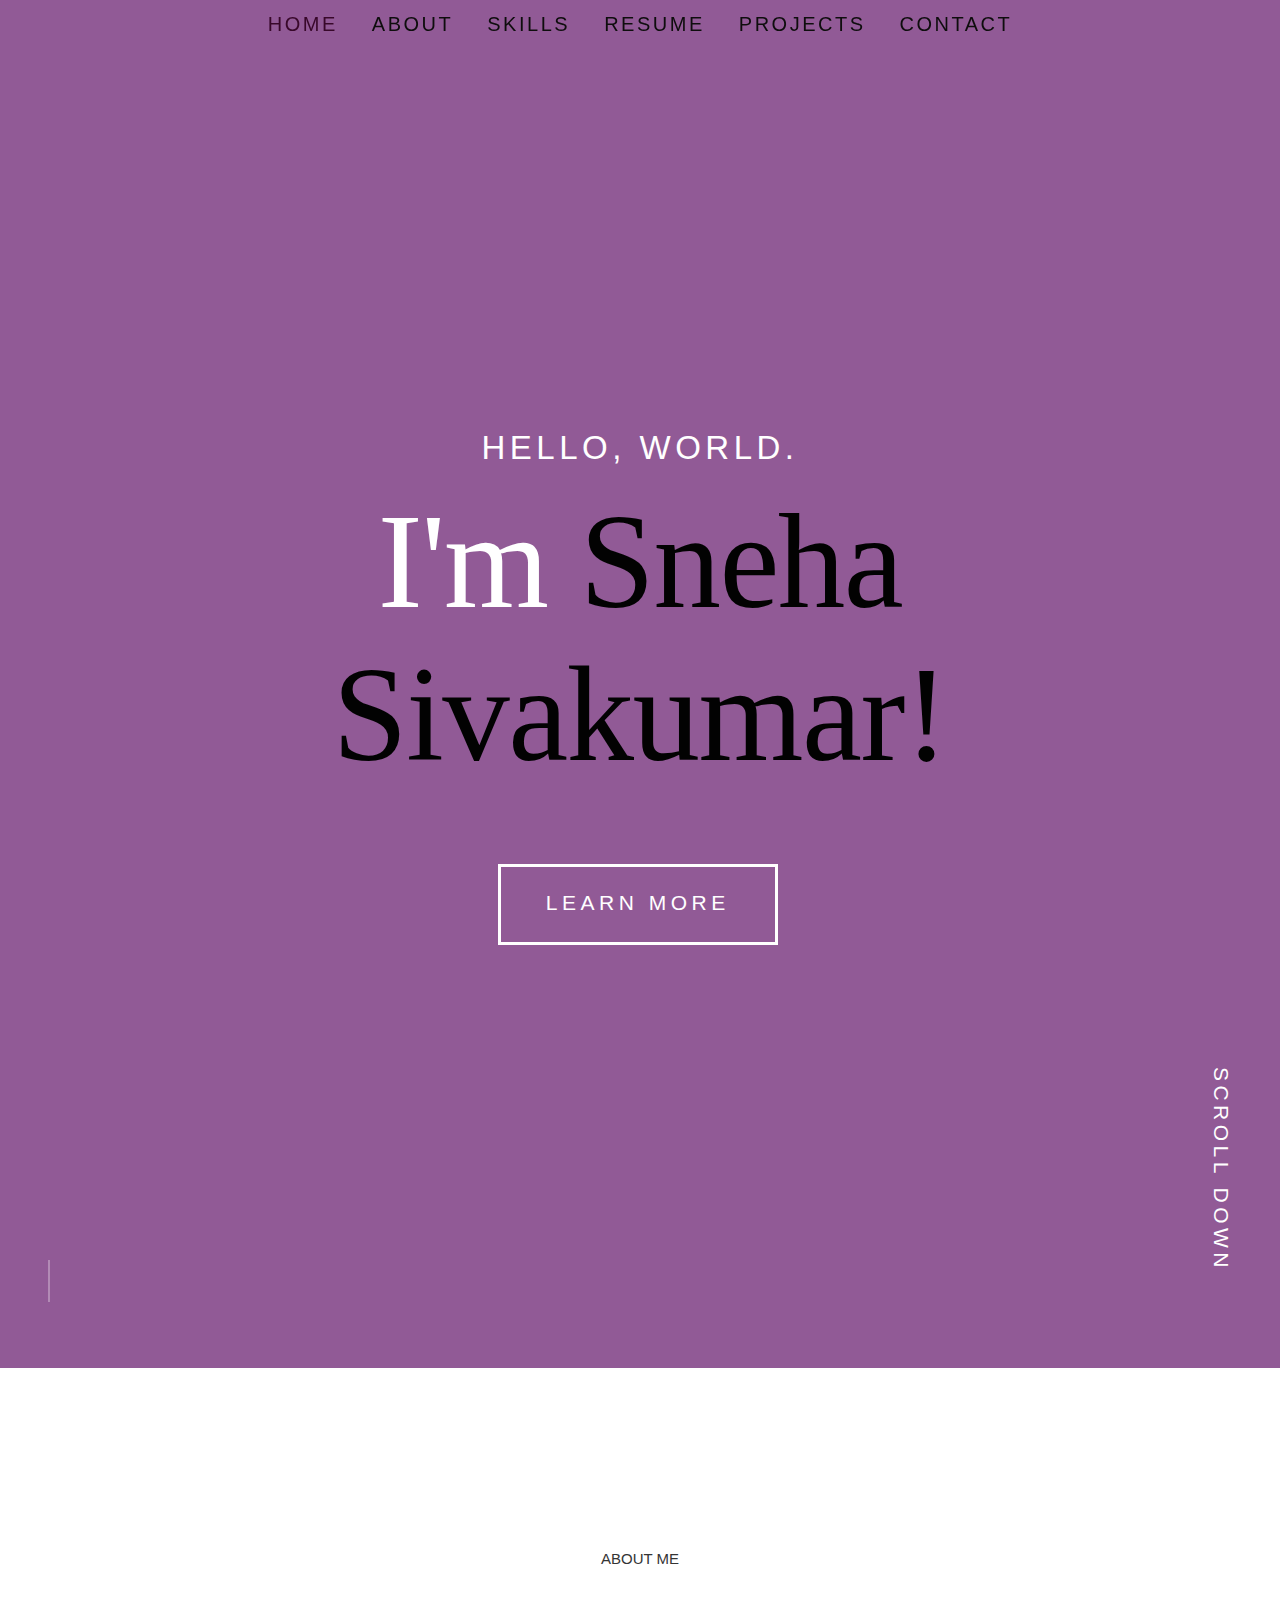
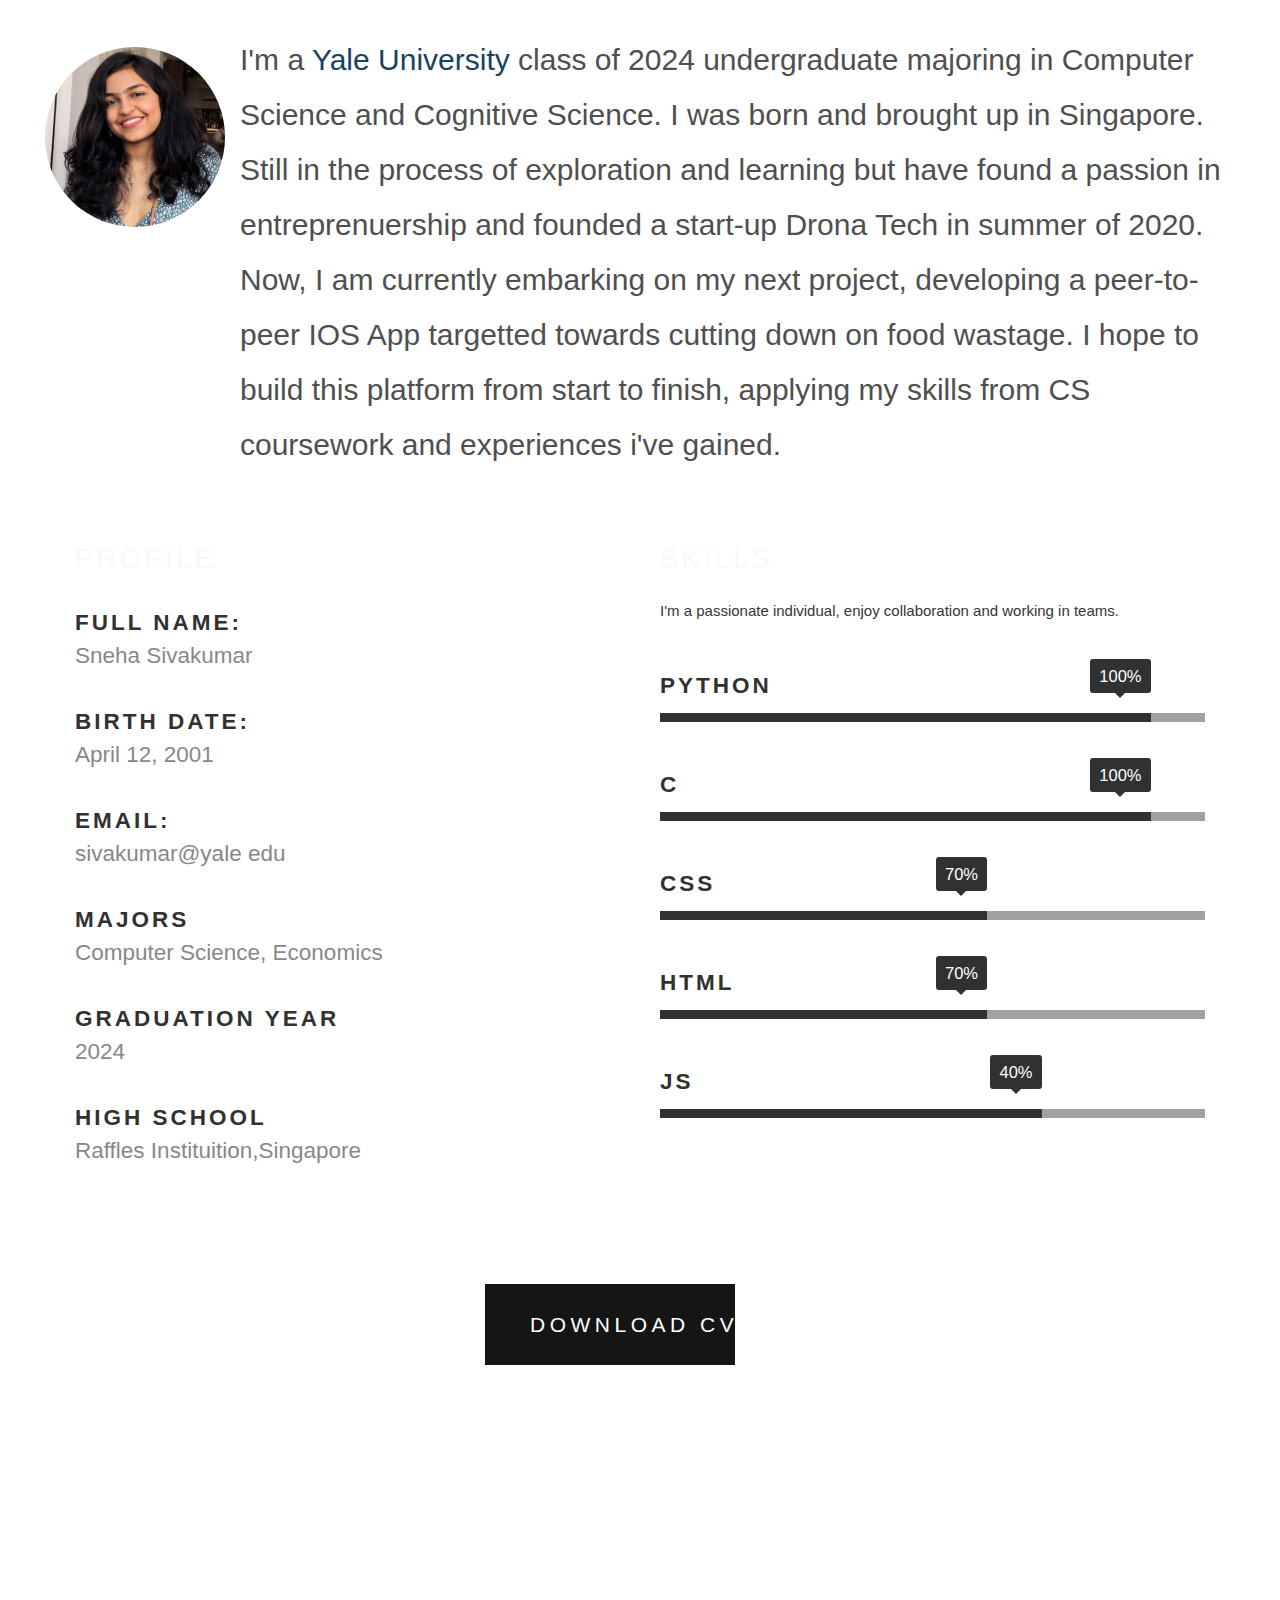
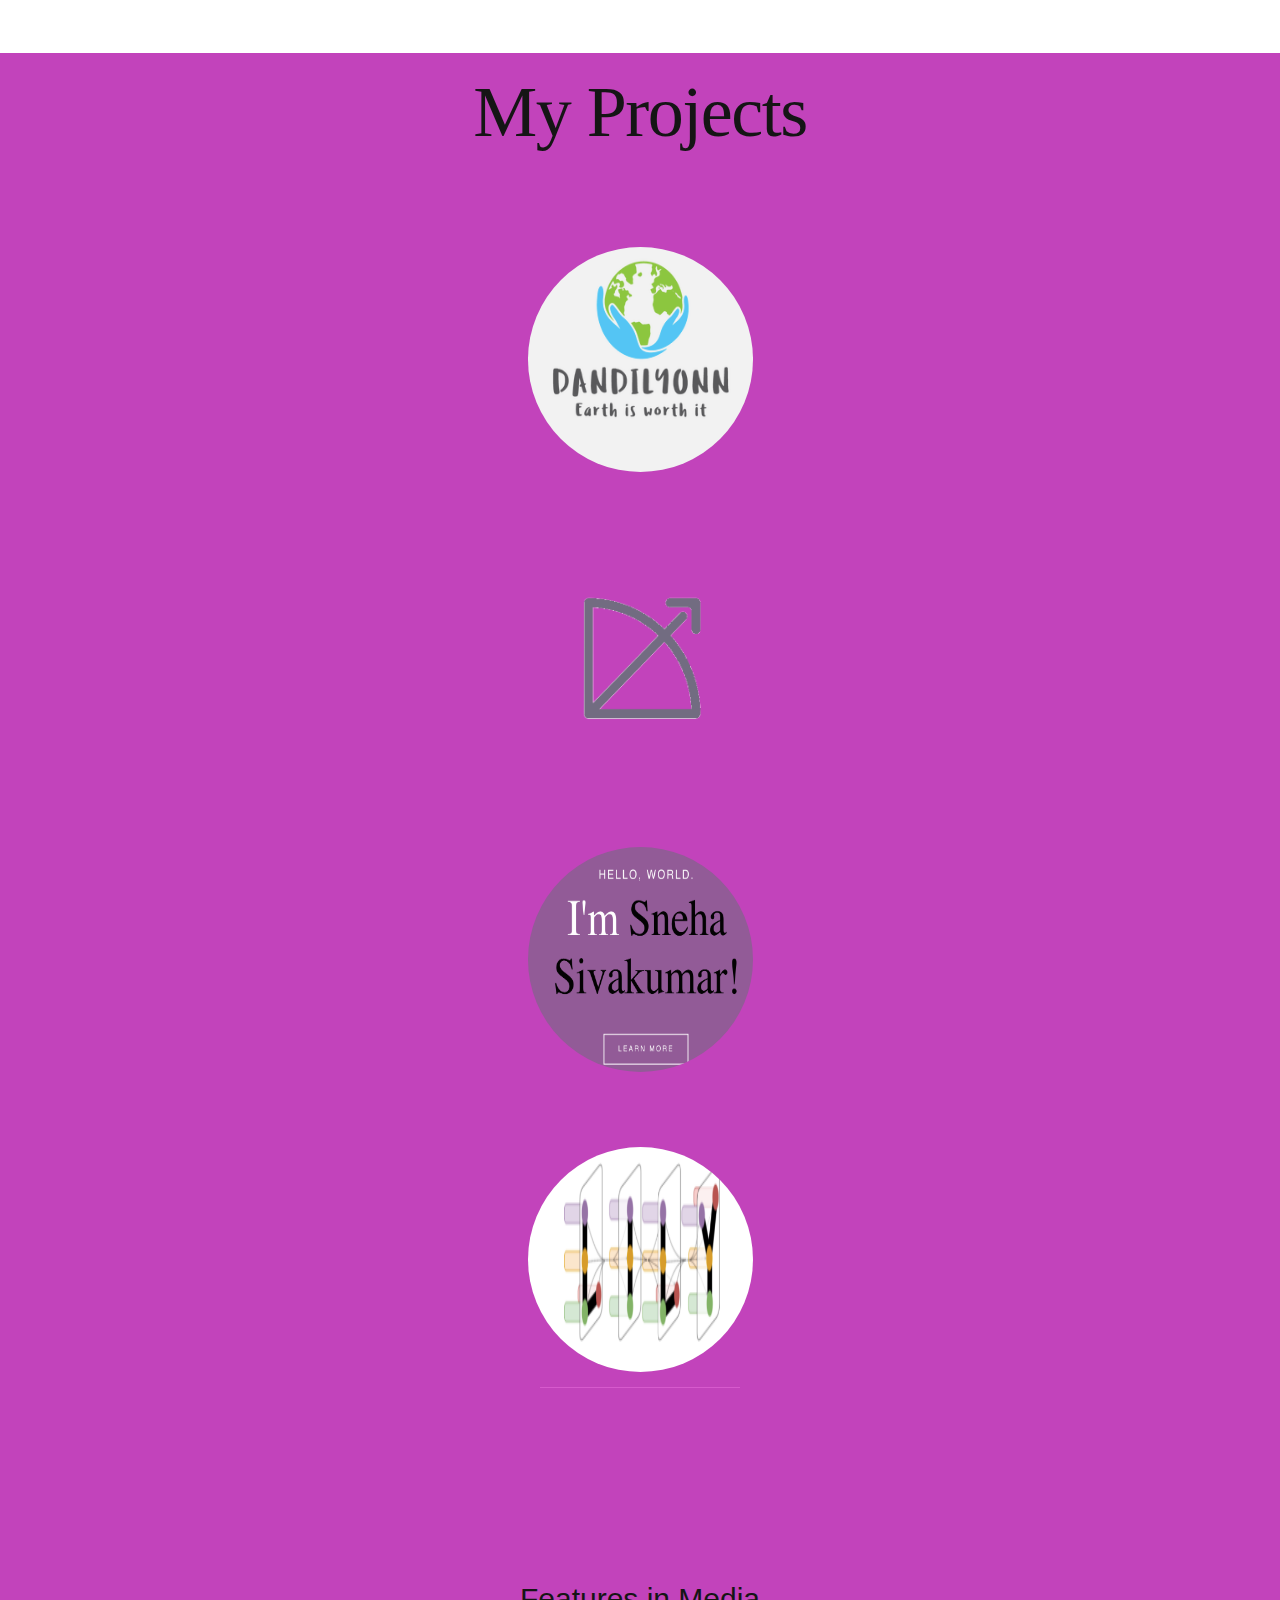
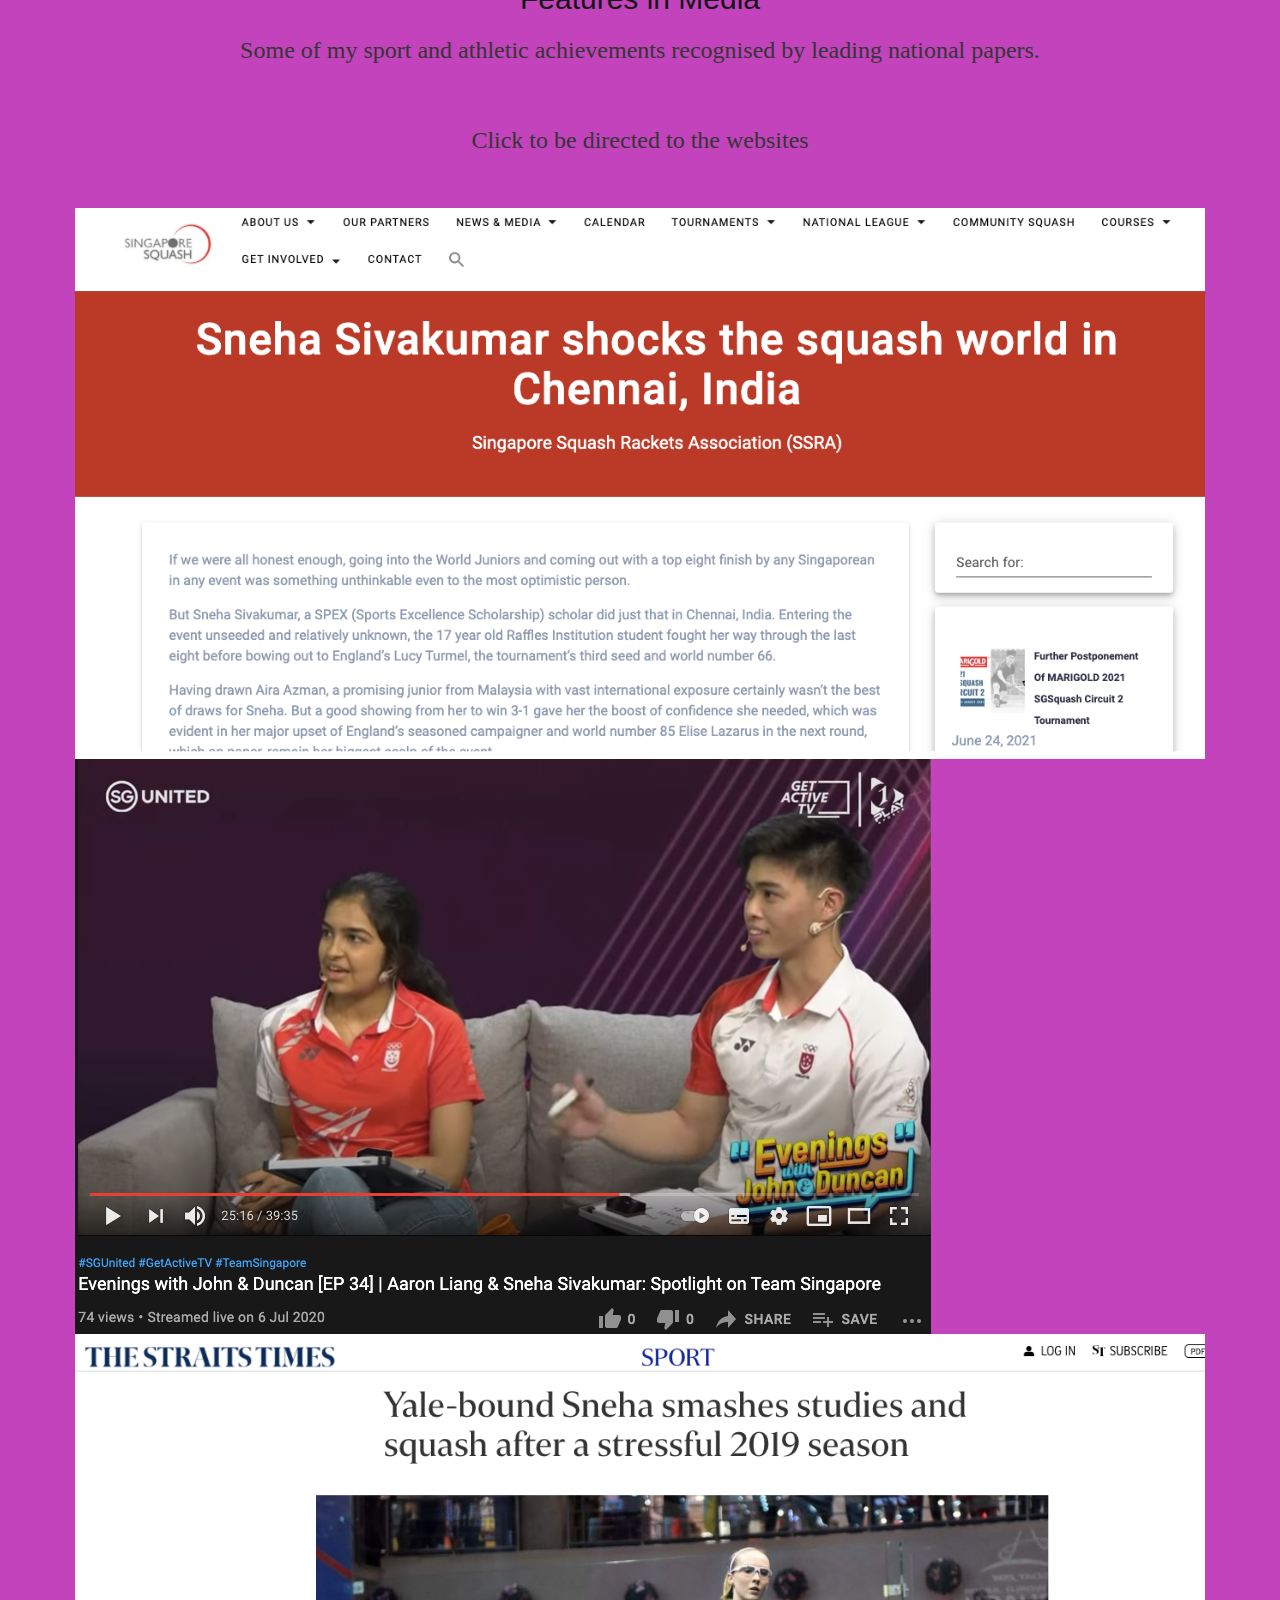
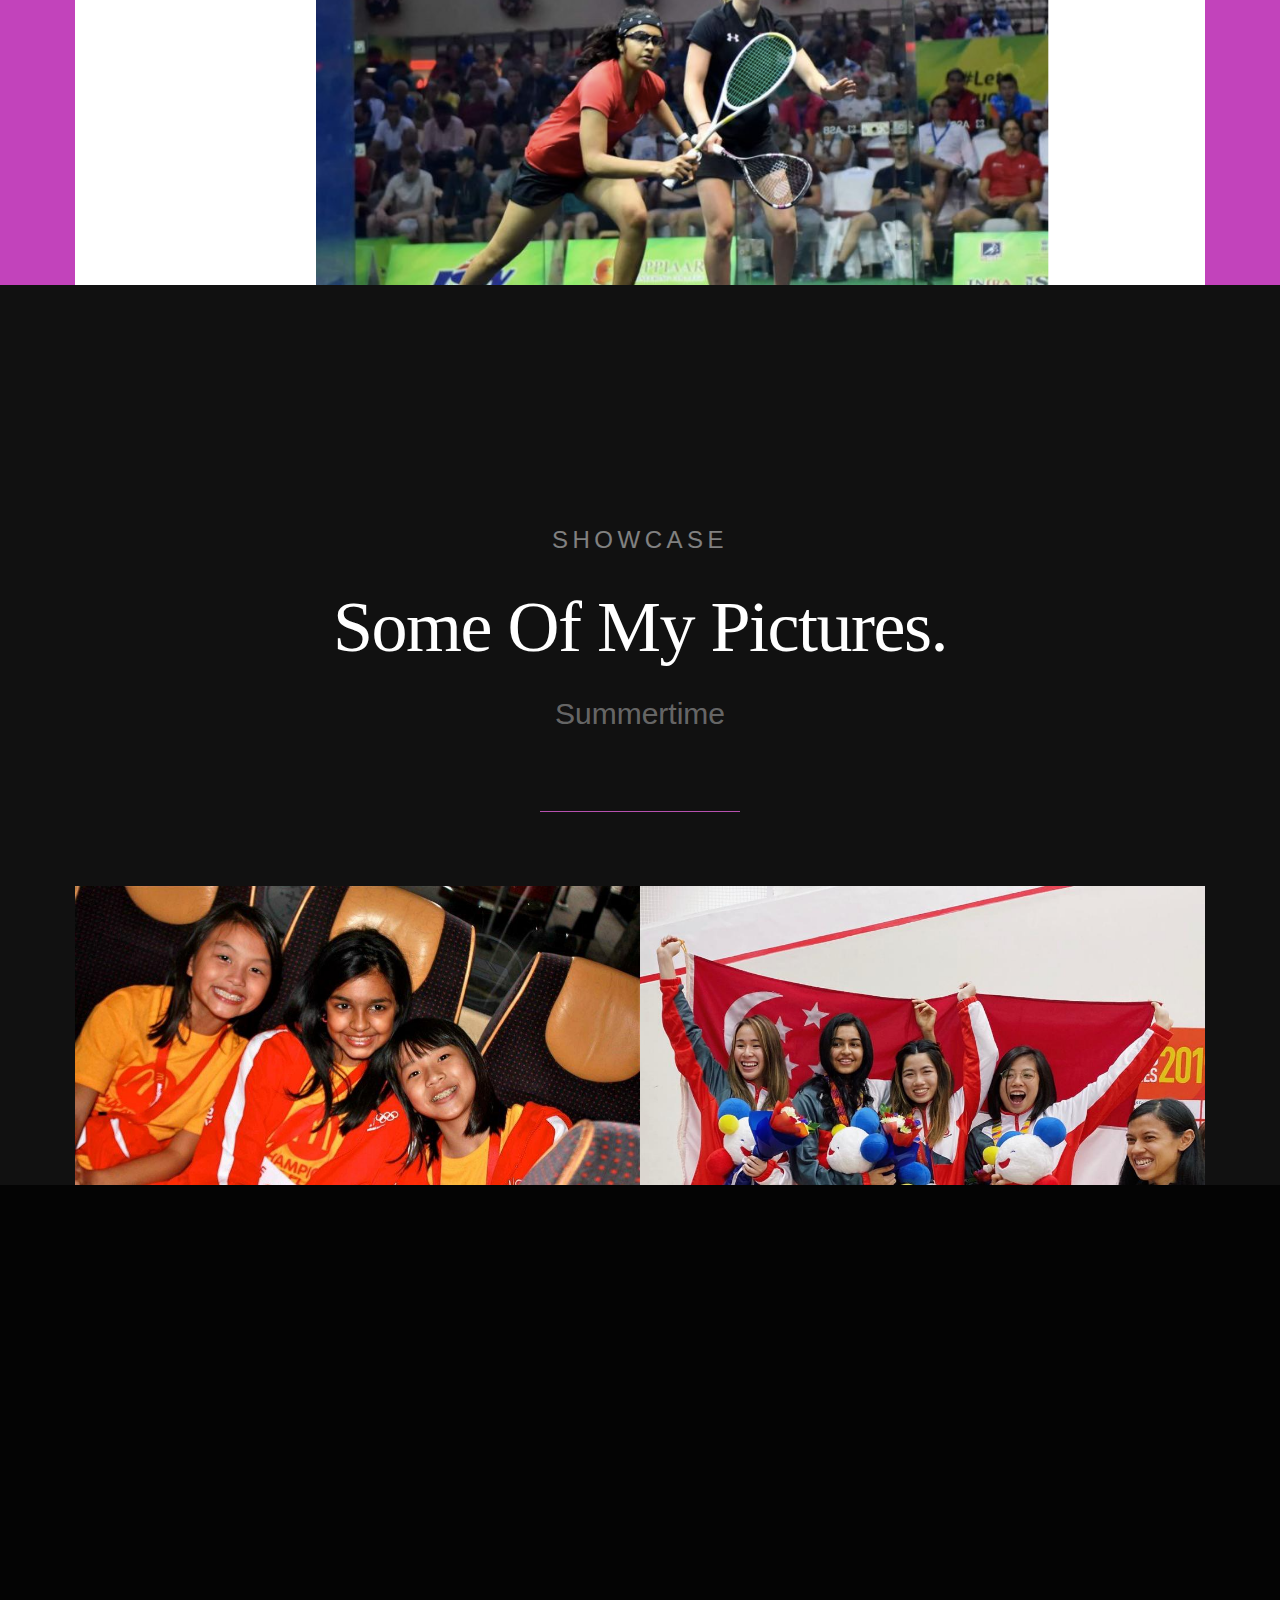
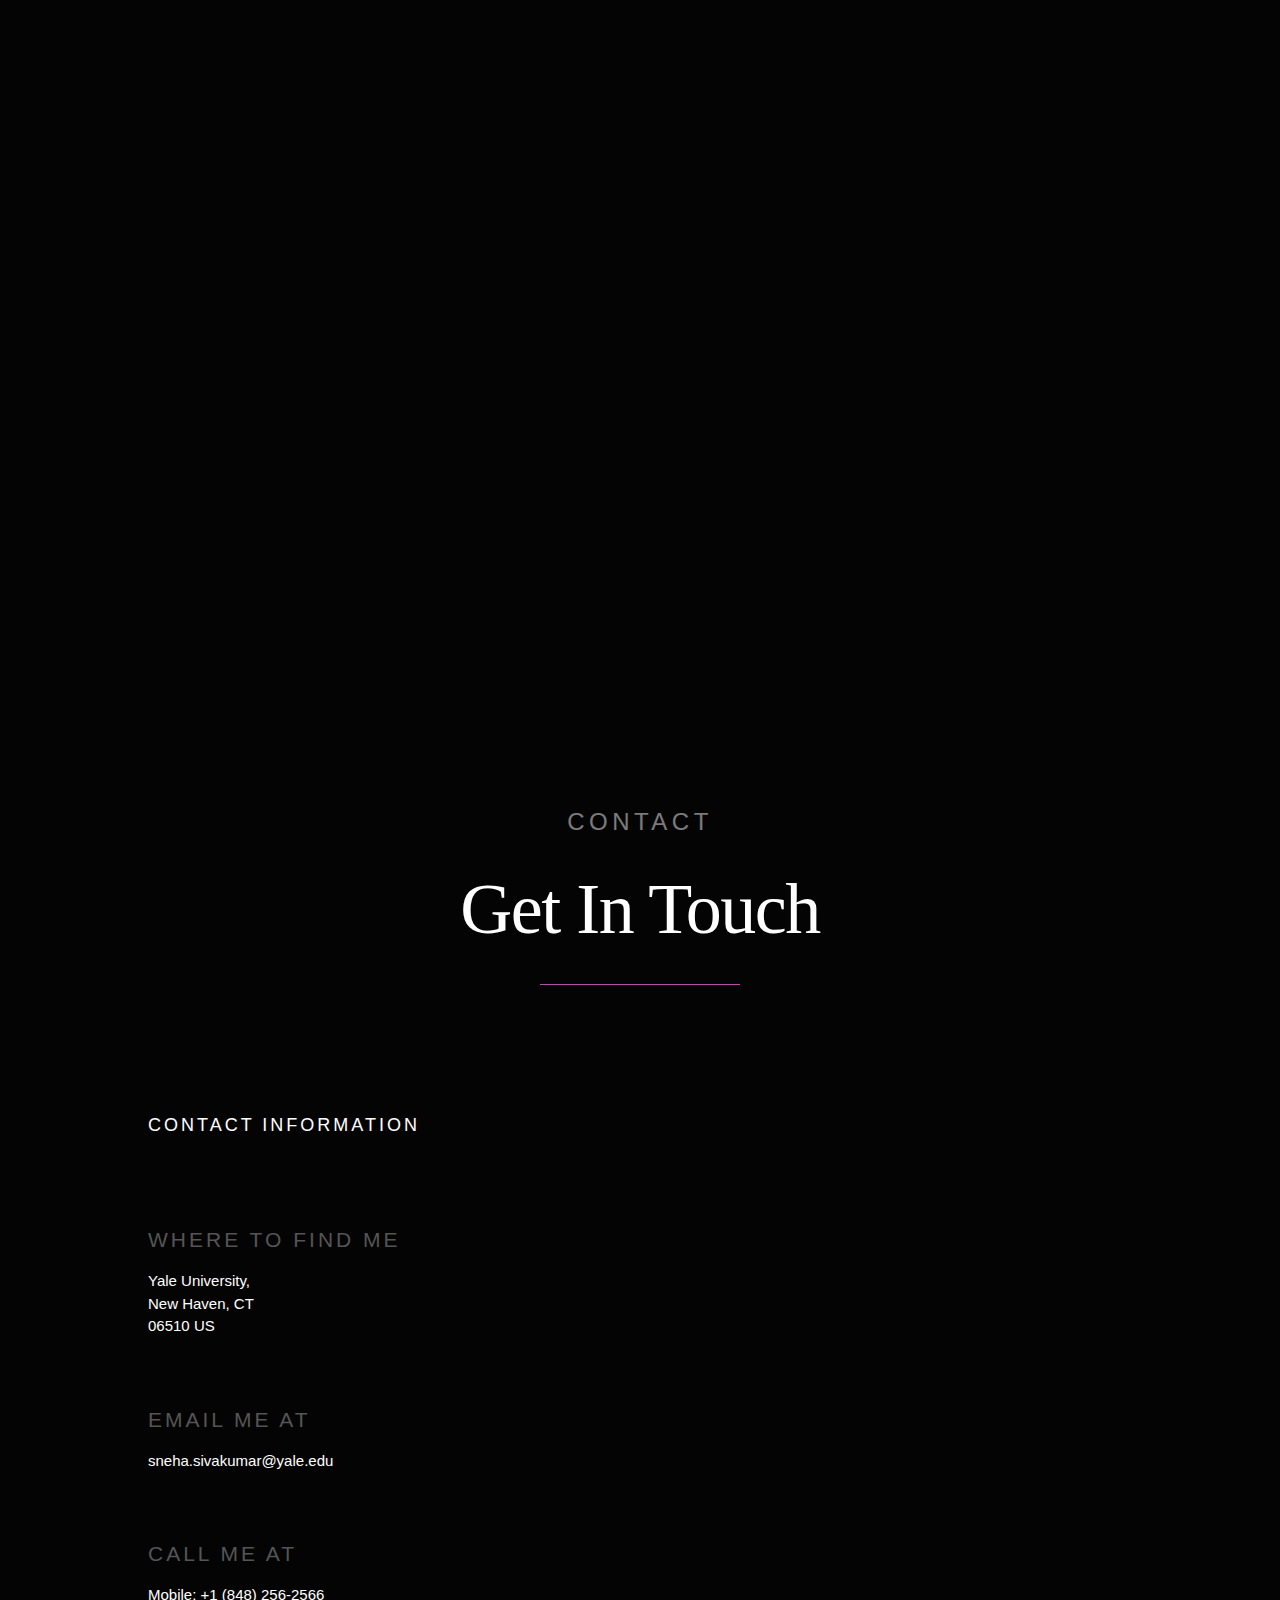
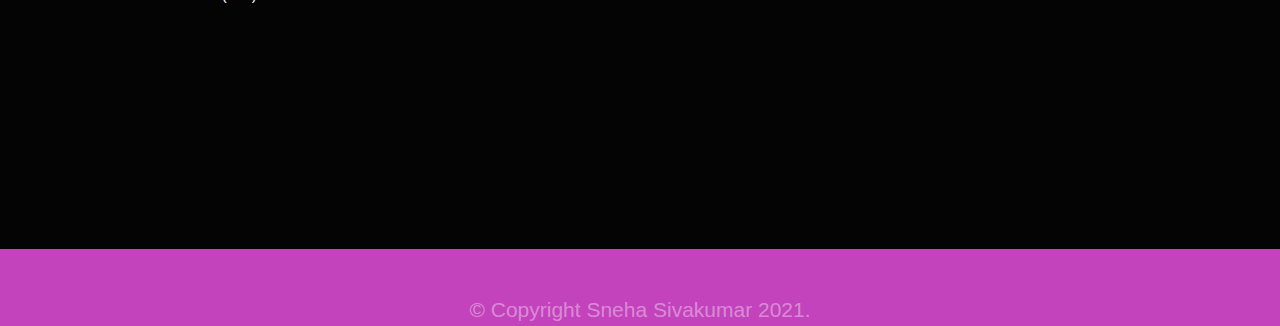
==== commit 605abf6d: "commit" ====
--- a/index.html
+++ b/index.html
@@ -340,8 +340,7 @@
     <!-- Trigger/Open The Modal -->
     
     <a href="https://www.sgsquash.com/sgsquash-news/2018/sneha-sivakumar-shocks-the-squash-world-in-chennai-india">
-       <img alt="Qries" src="images/WorldJuniors.jpg"
-       width="150" height="70">
+       <img src="images/worldjuniors.png">
        </a>
   </div>
 
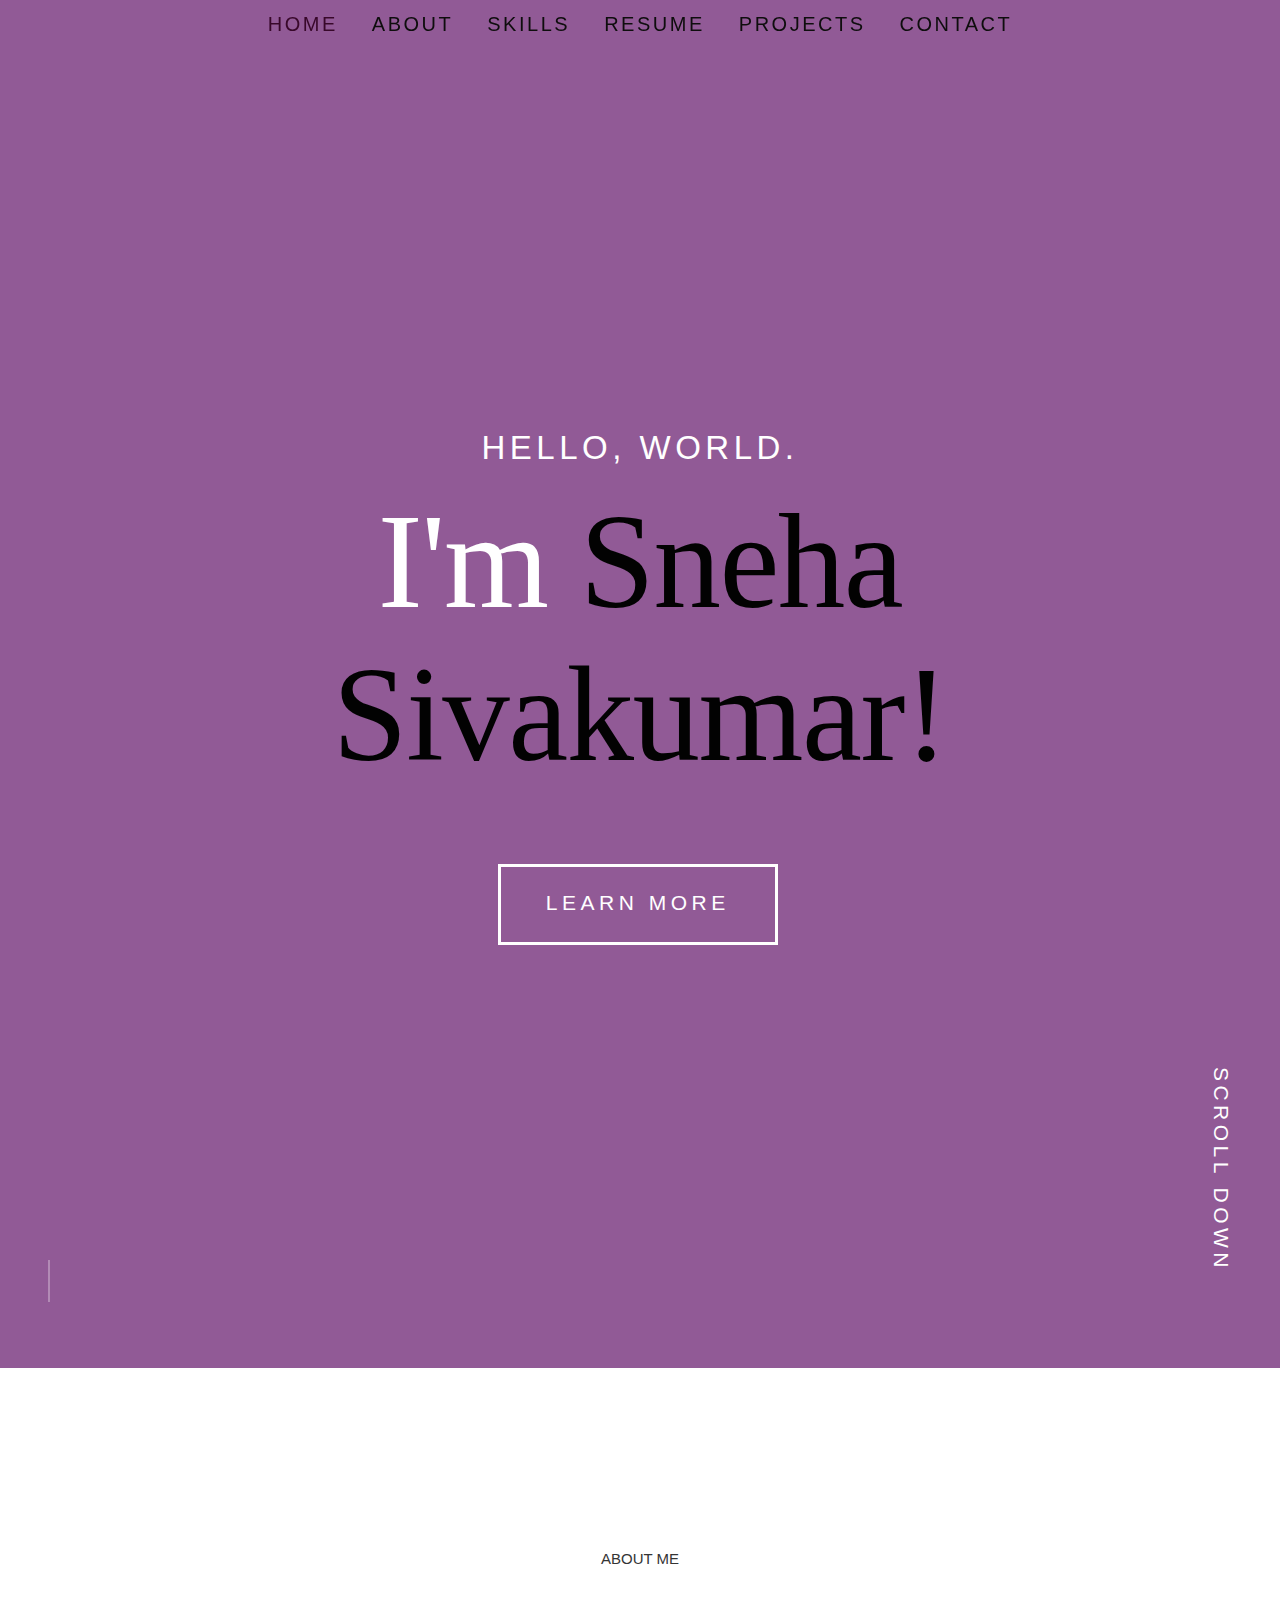
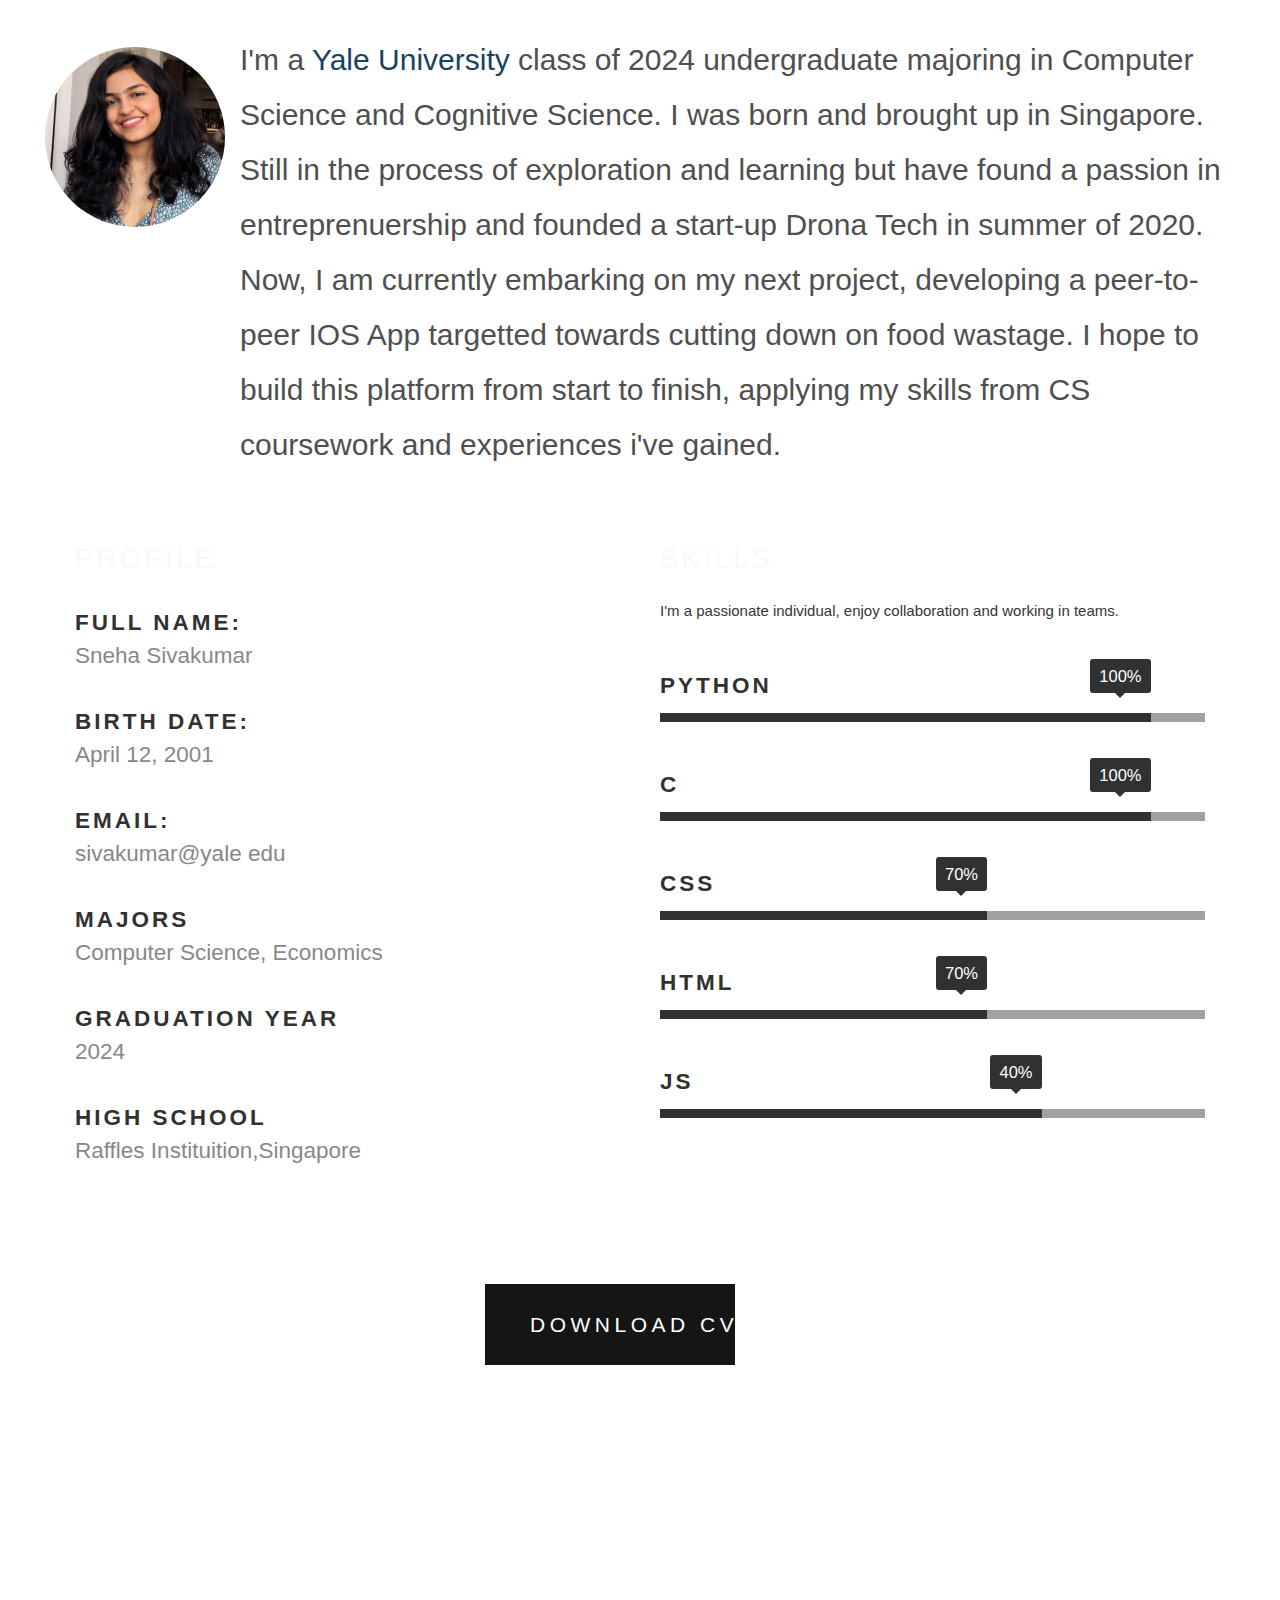
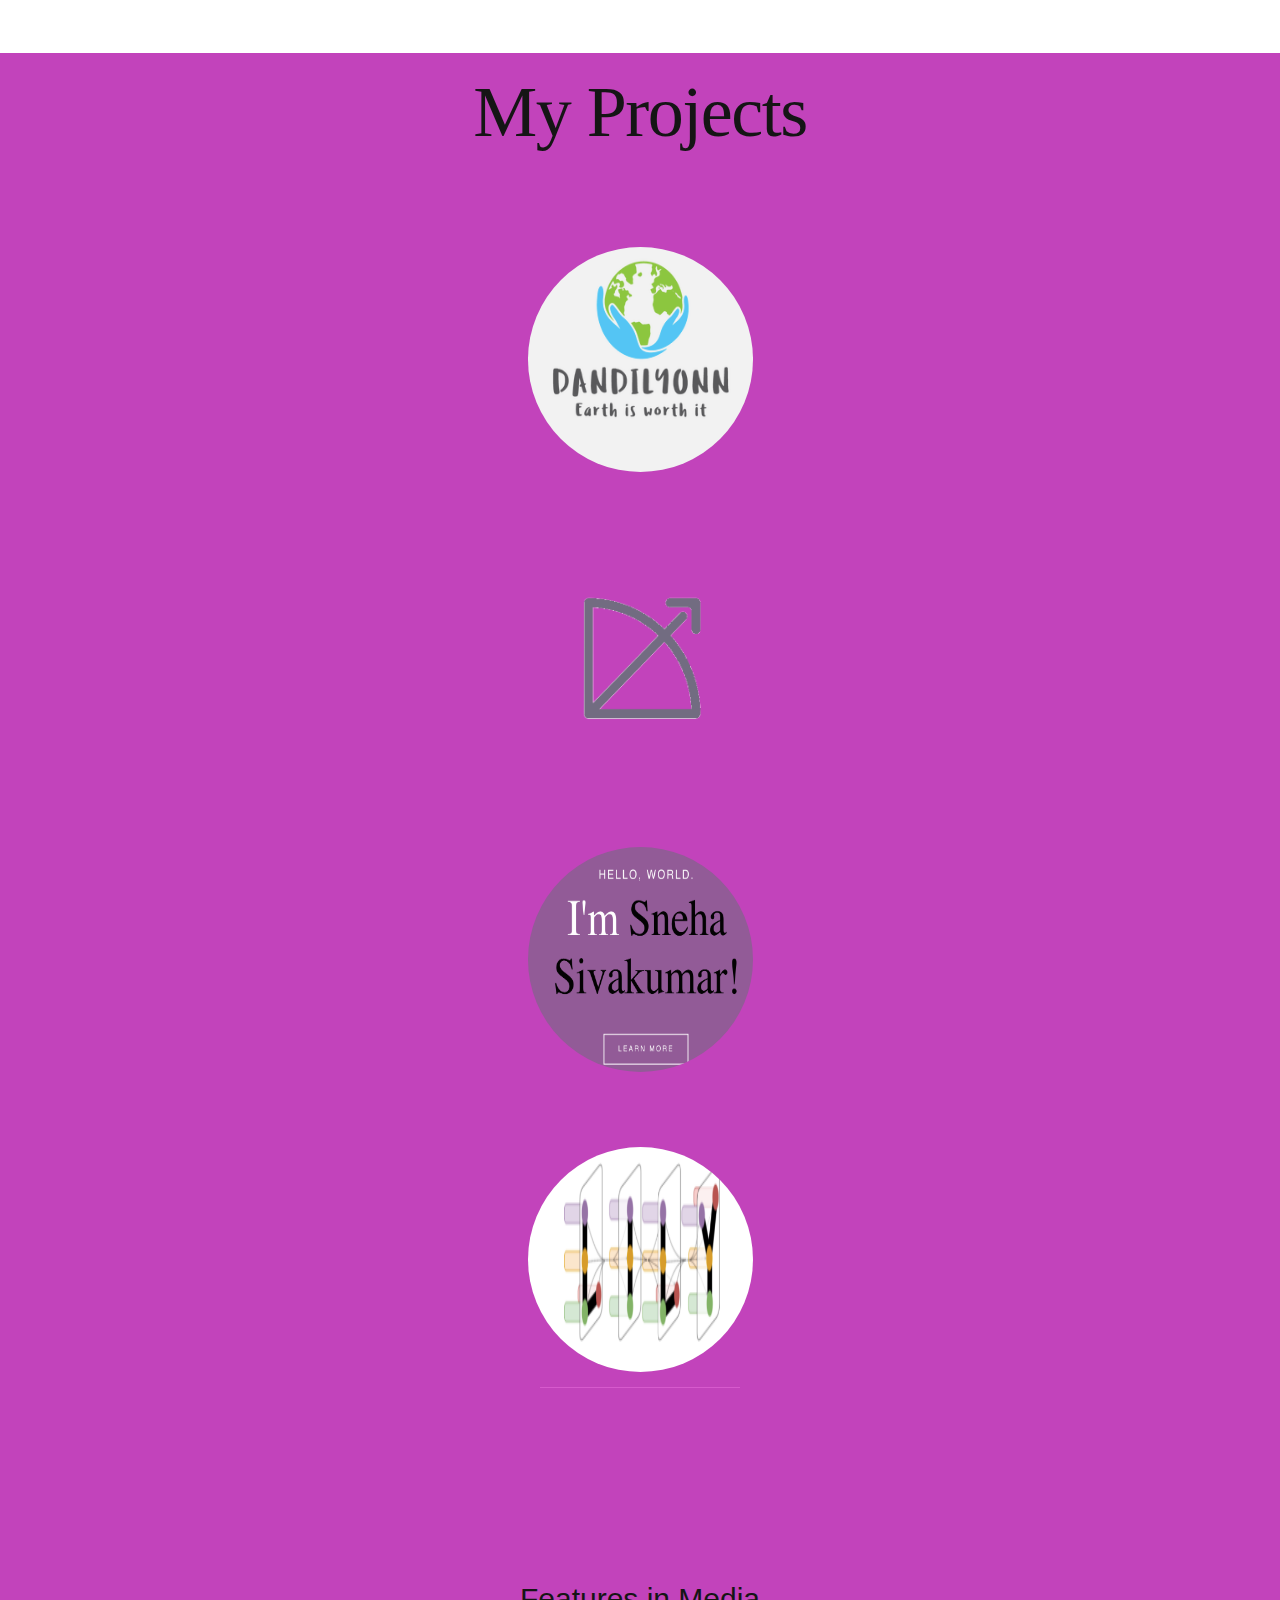
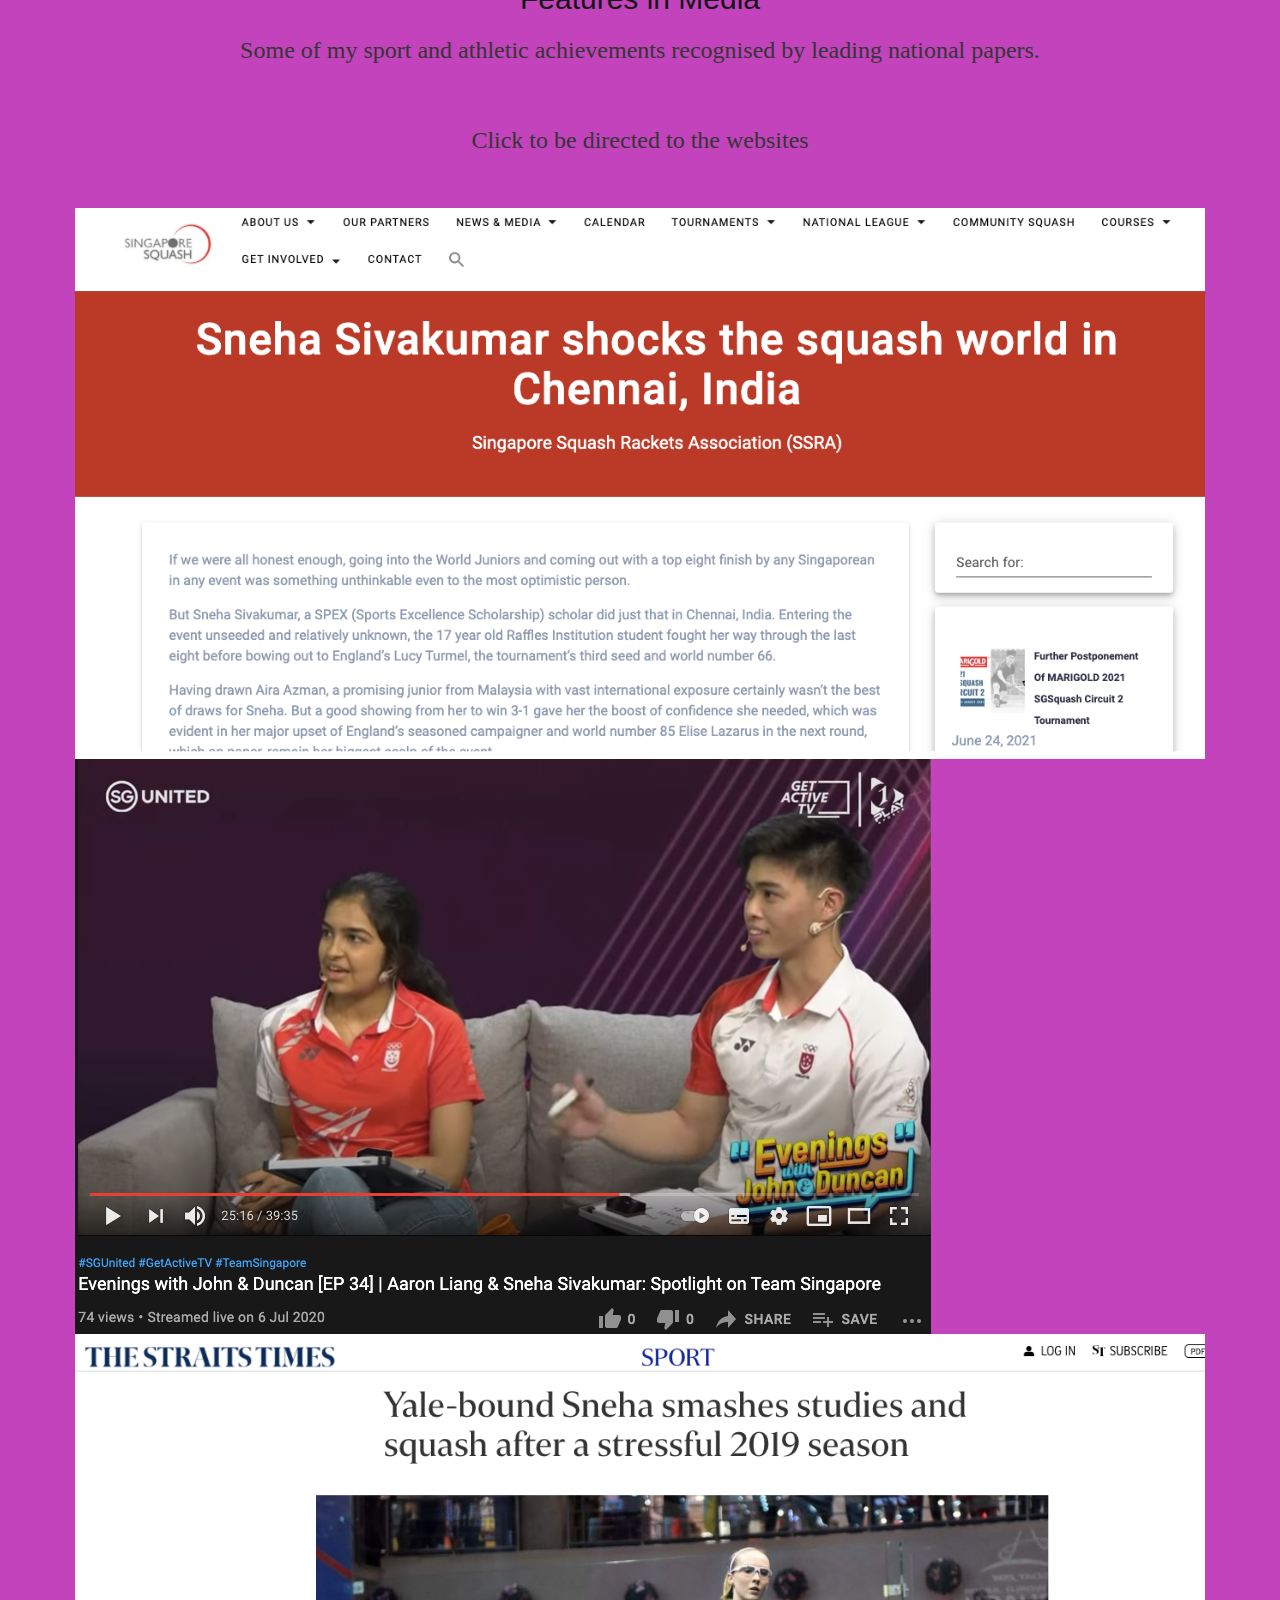
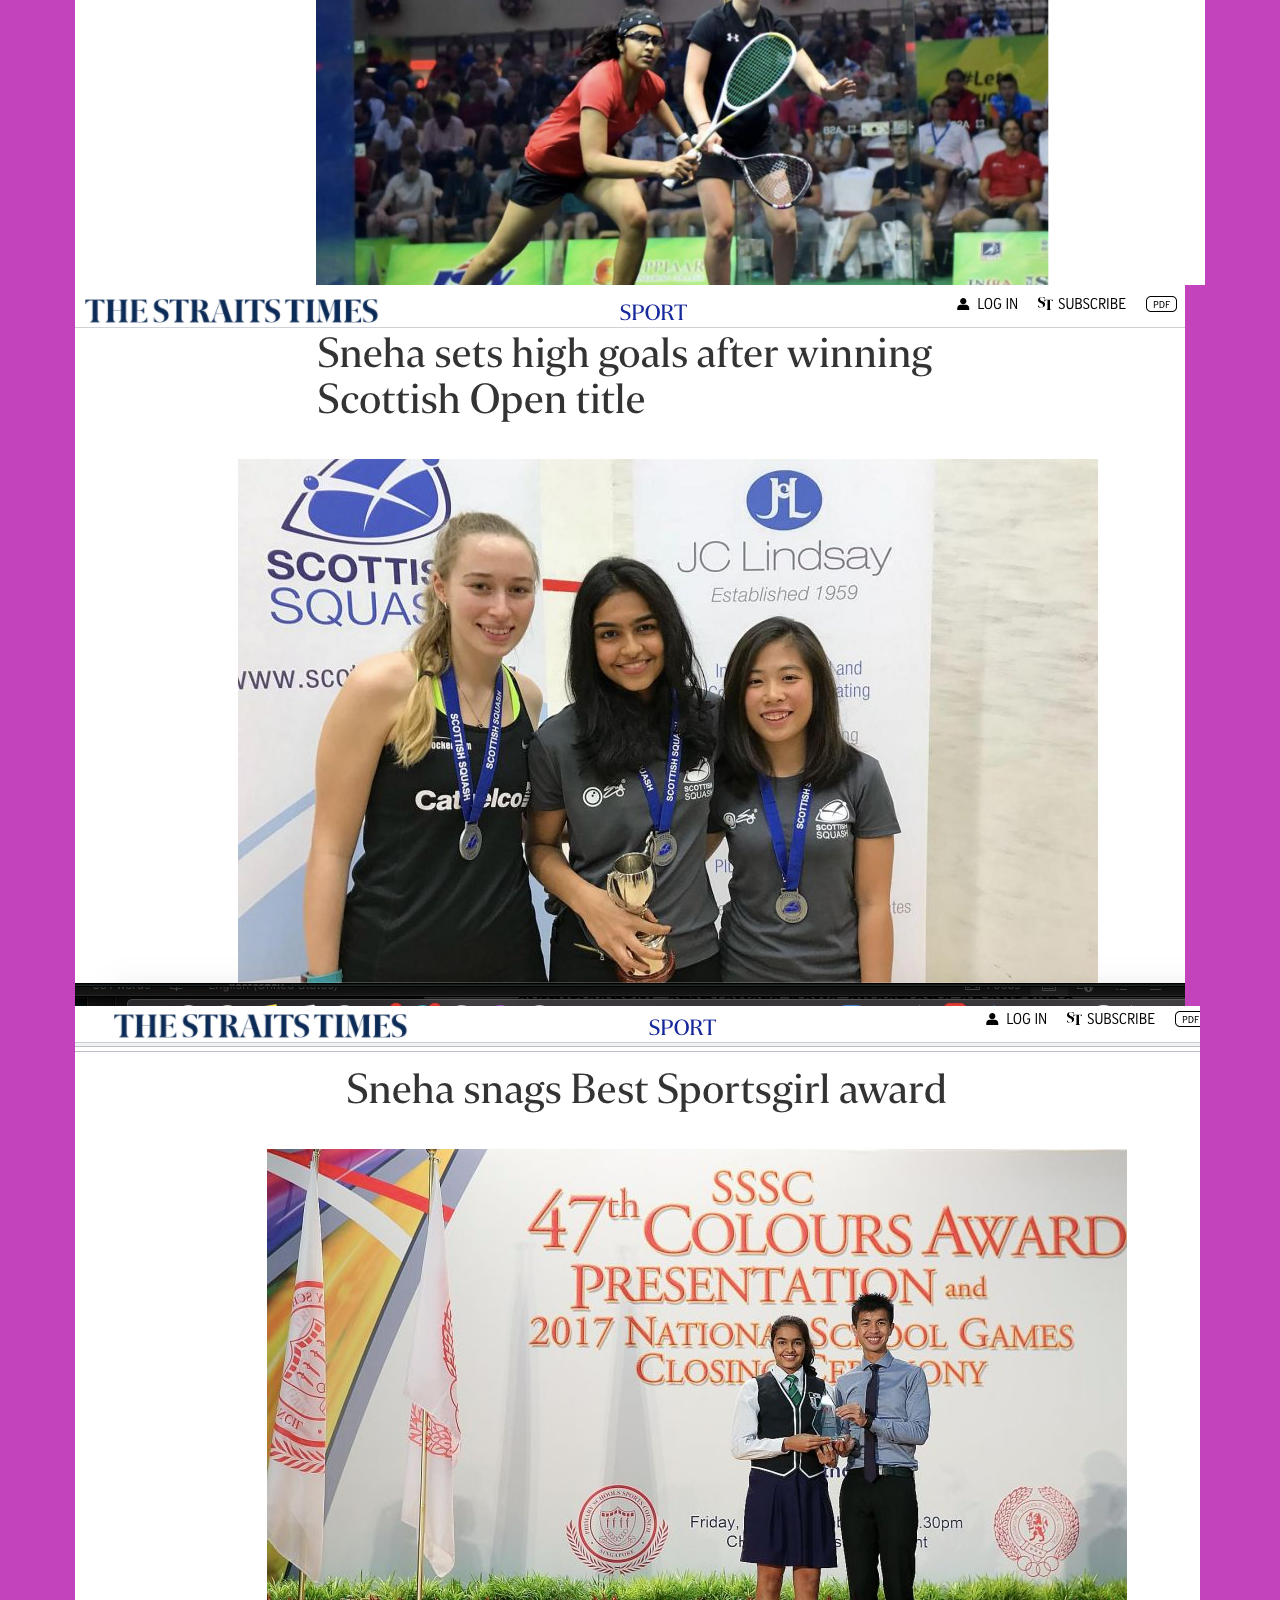
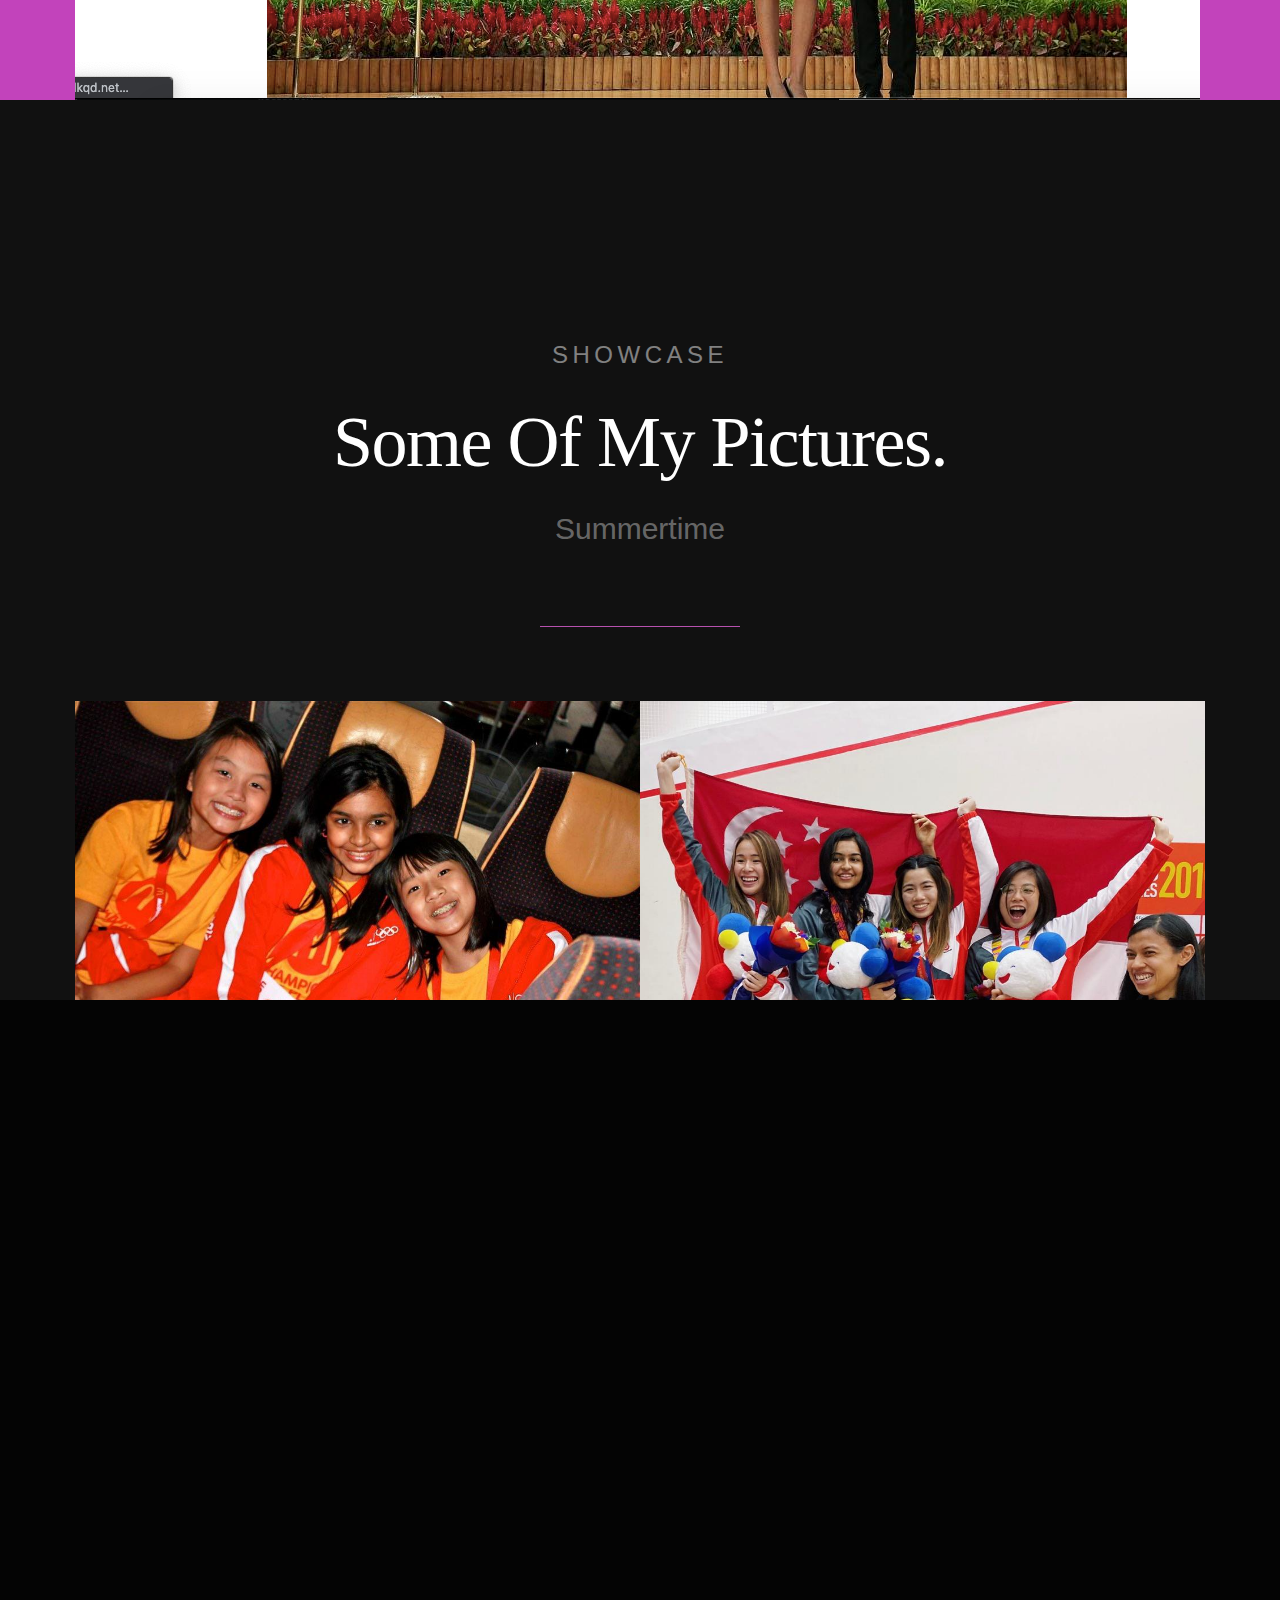
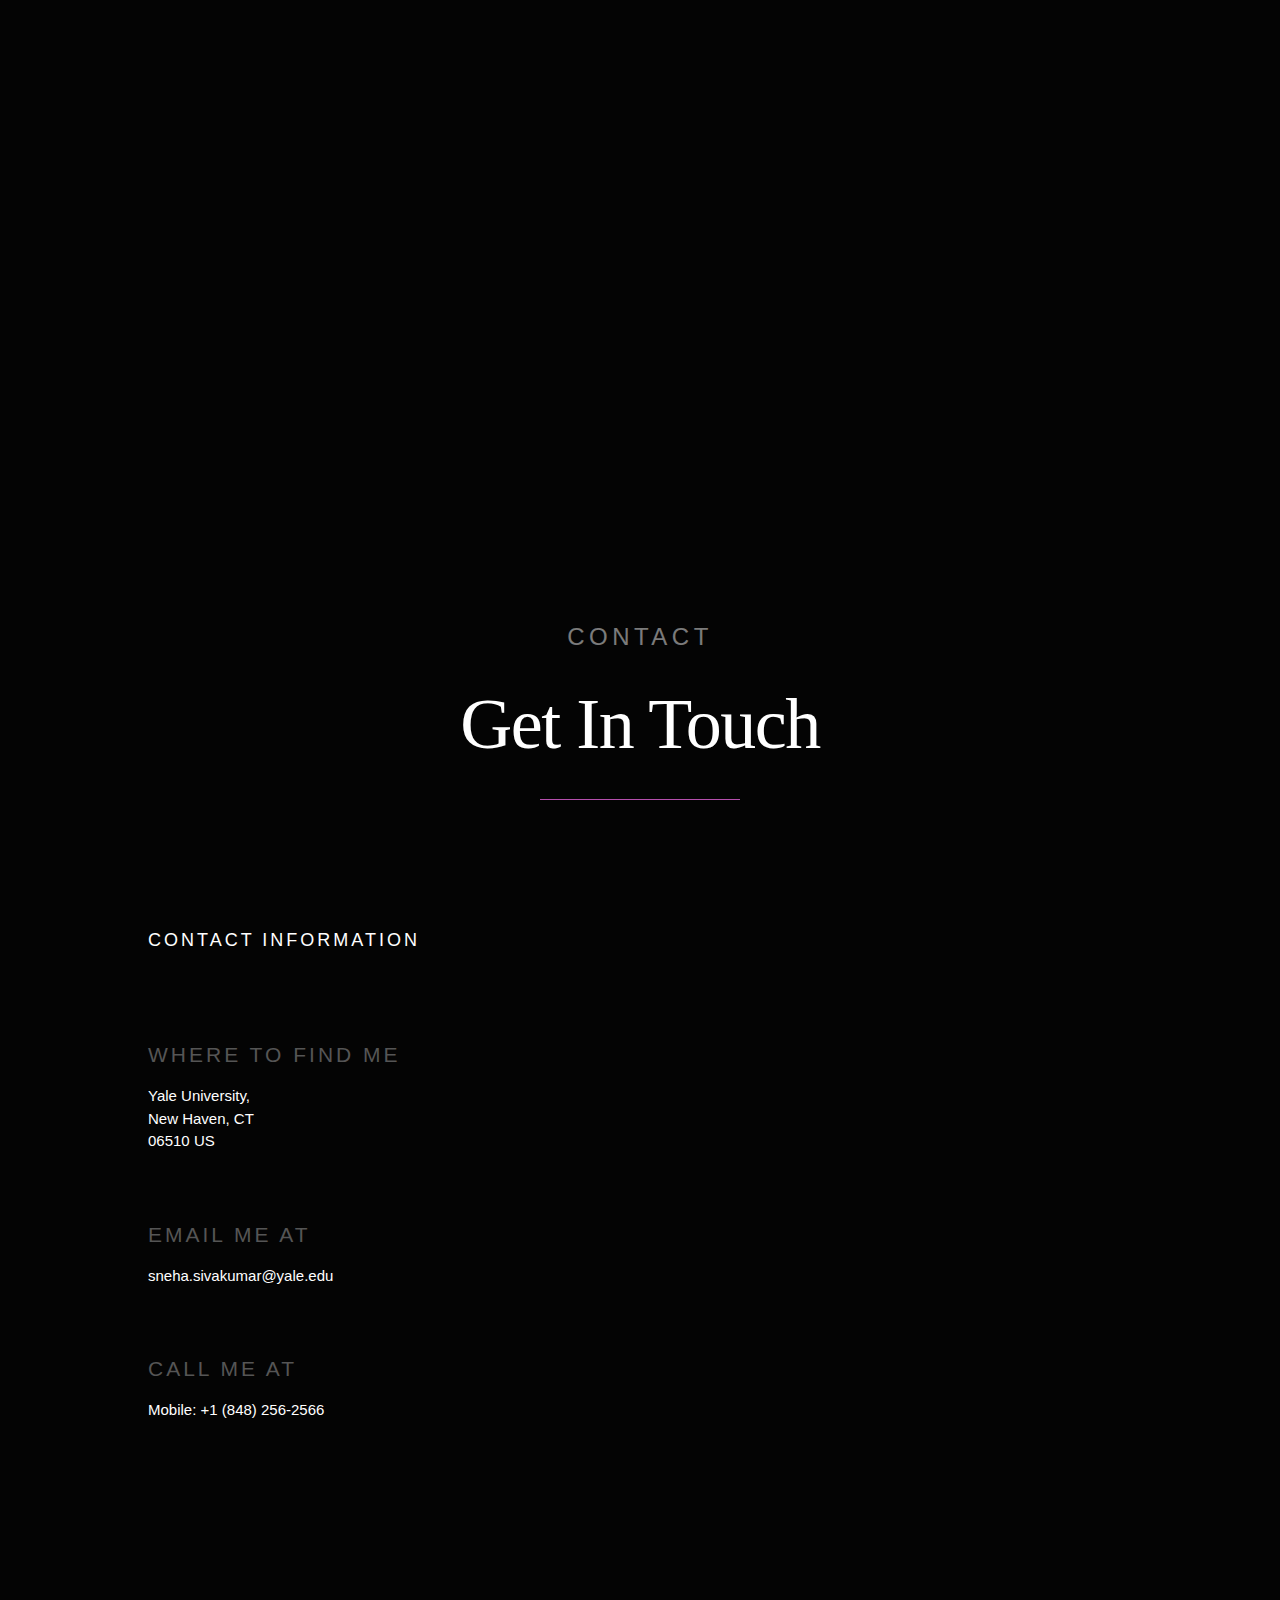
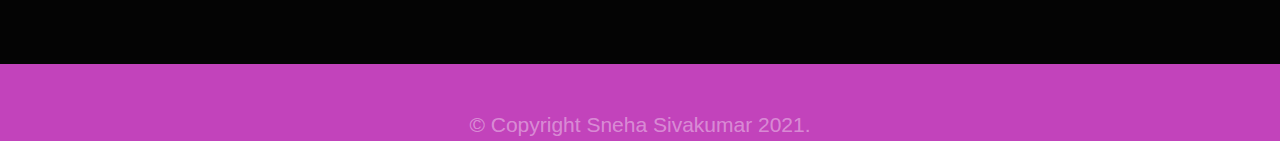
==== commit 9ea2457e: "commit all" ====
--- a/index.html
+++ b/index.html
@@ -354,6 +354,17 @@
     <img src="images/Straitstime.png">
   </a>
   </div>
+
+  <div class="col-sm-4 col-xl-4 col-lg-4">
+    <a href="https://www.straitstimes.com/sport/sneha-sets-high-goals-after-winning-scottish-open-title" target="_blank">
+   <img src="images/Scottish.png">
+ </a>
+  </div>
+
+  <div class="col-sm-4 col-xl-4 col-lg-4">
+    <a href="https://www.straitstimes.com/sport/sneha-snags-best-sportsgirl-award" target="_blank">
+   <img src="images/Sneha_award.png">
+ </a>
   </div>
 </div>
 
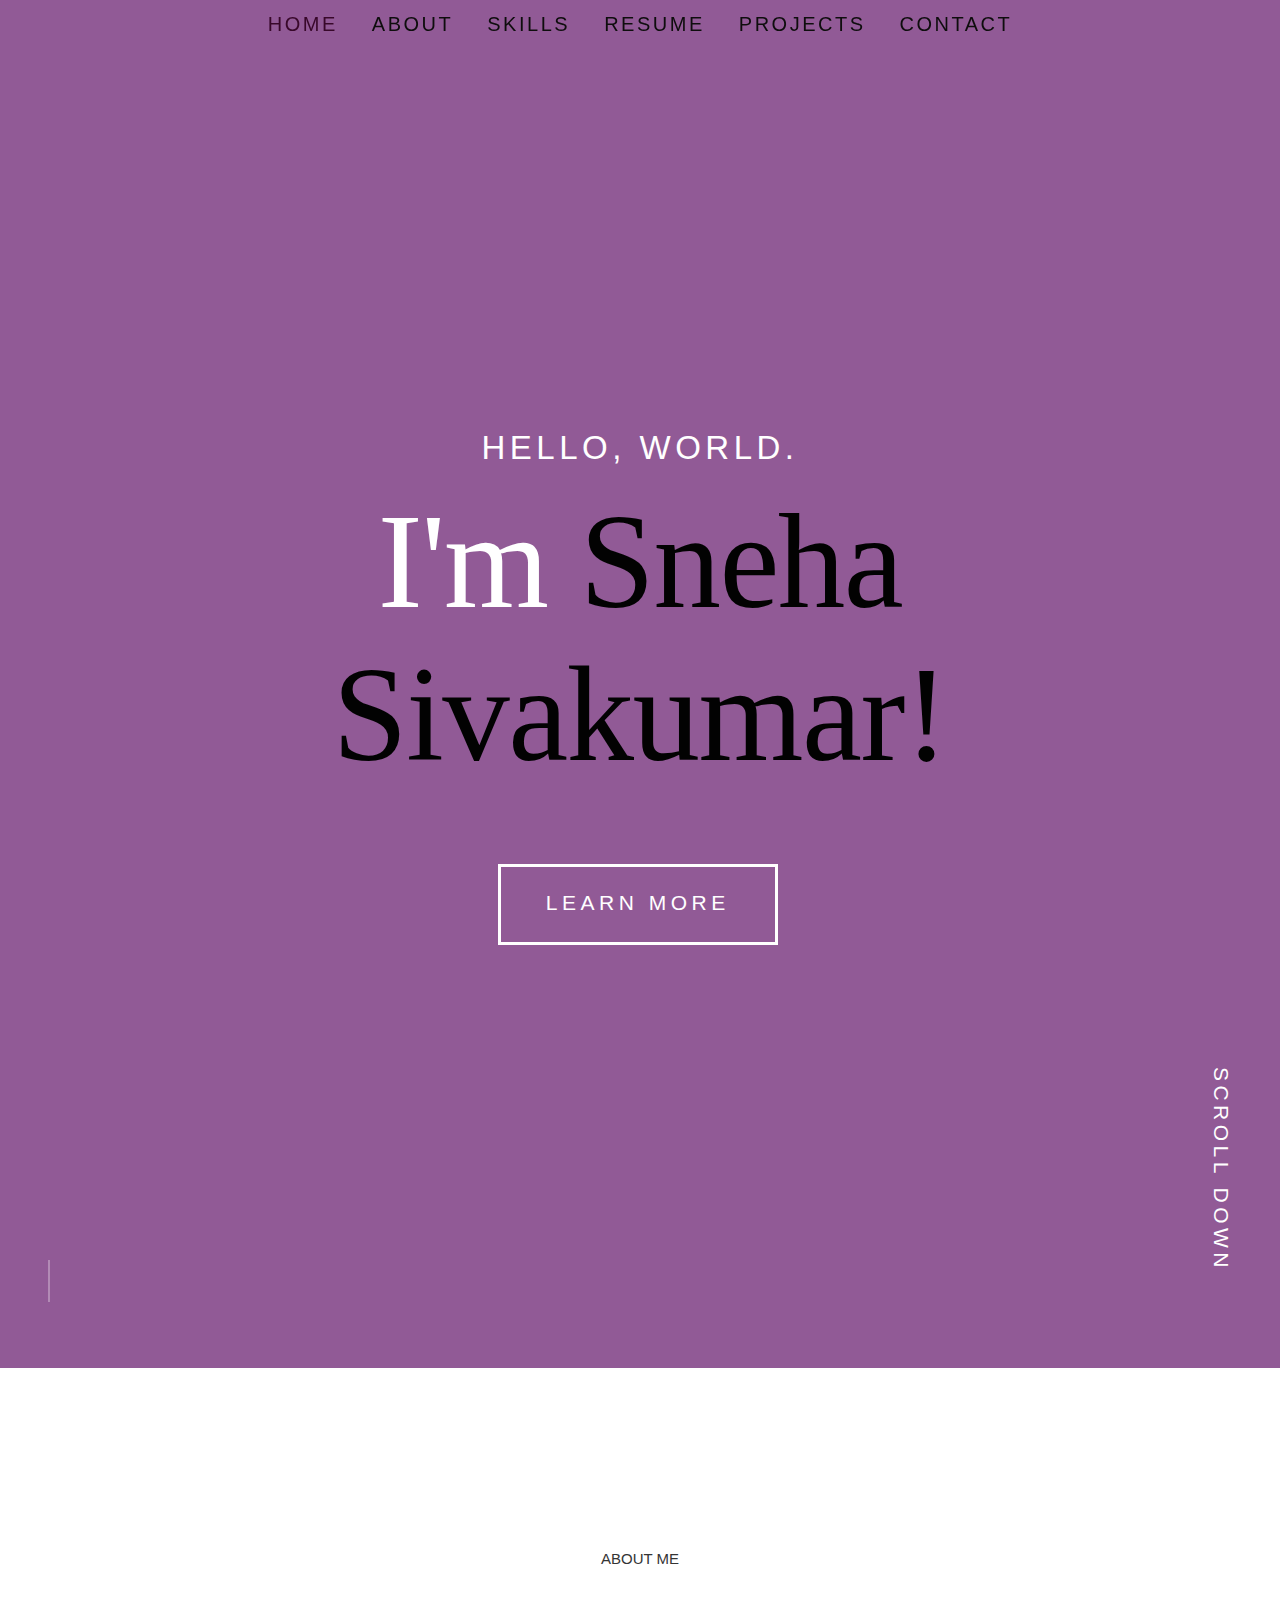
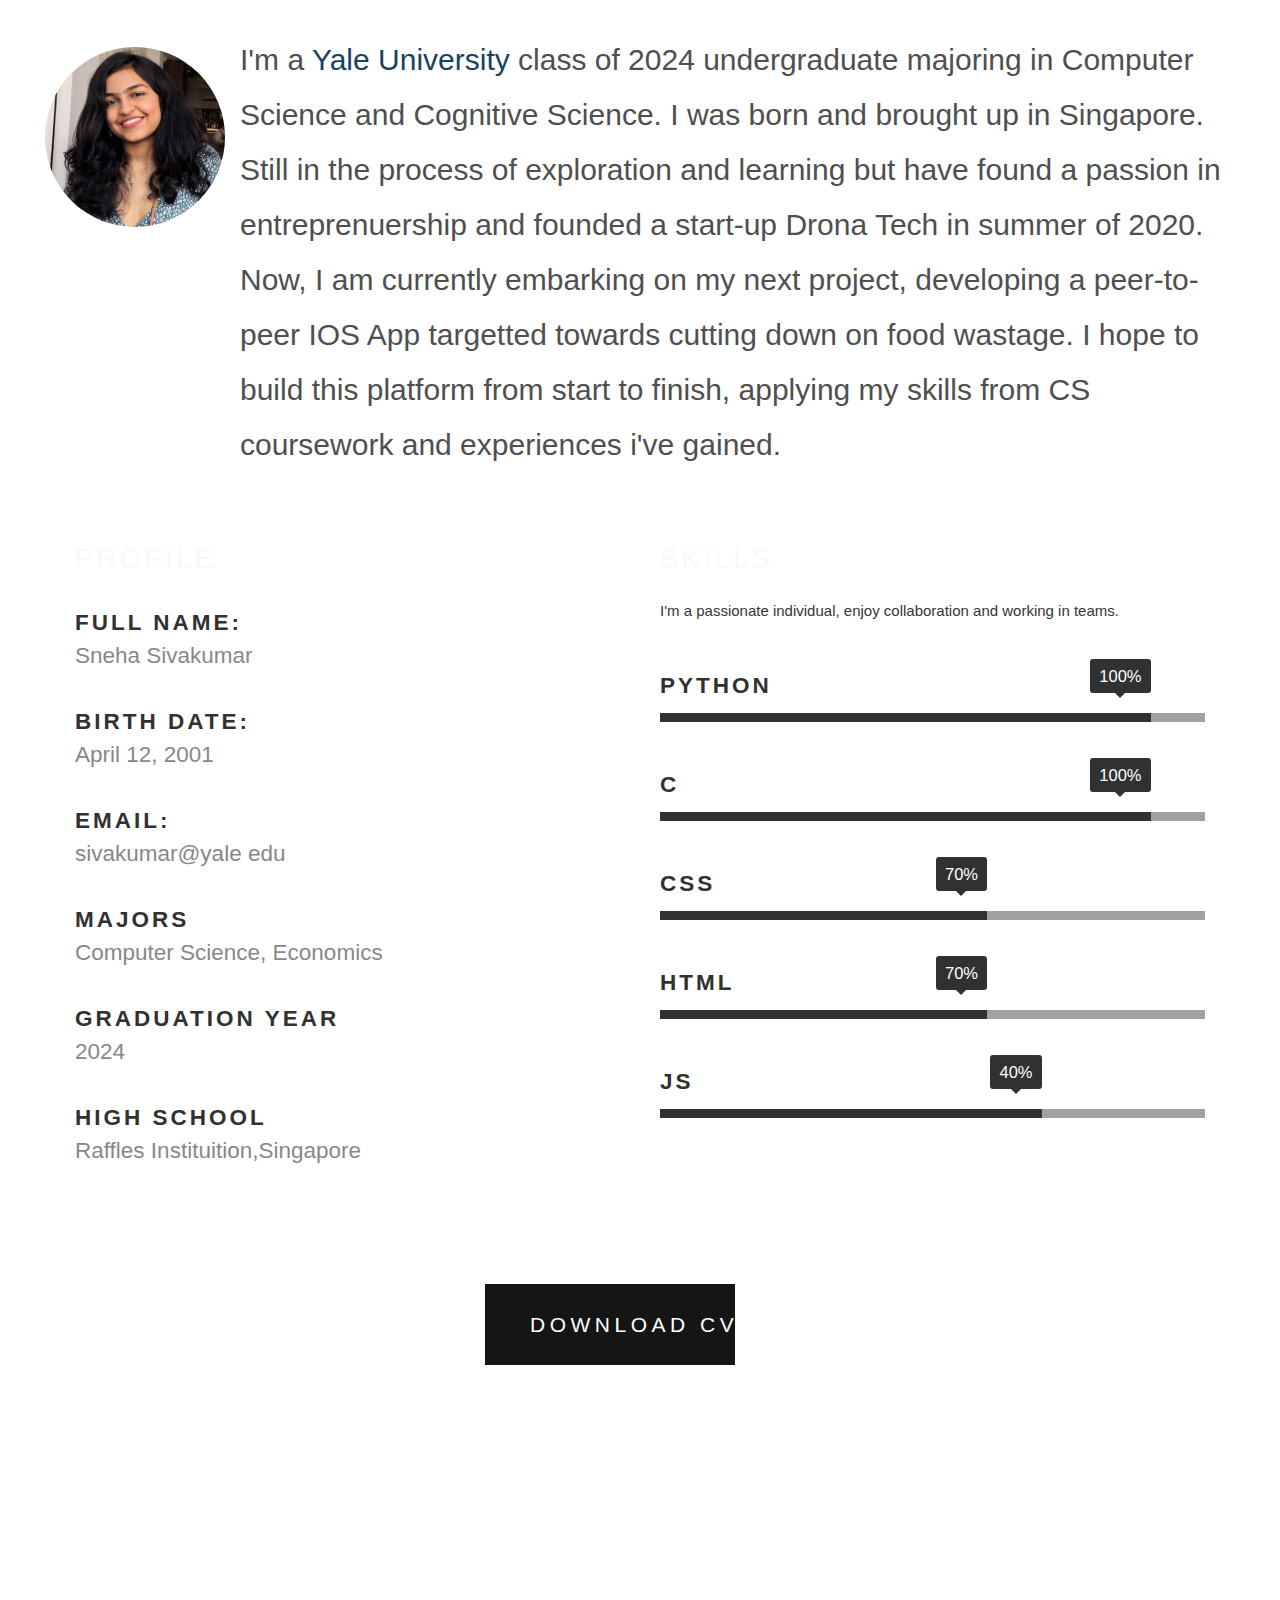
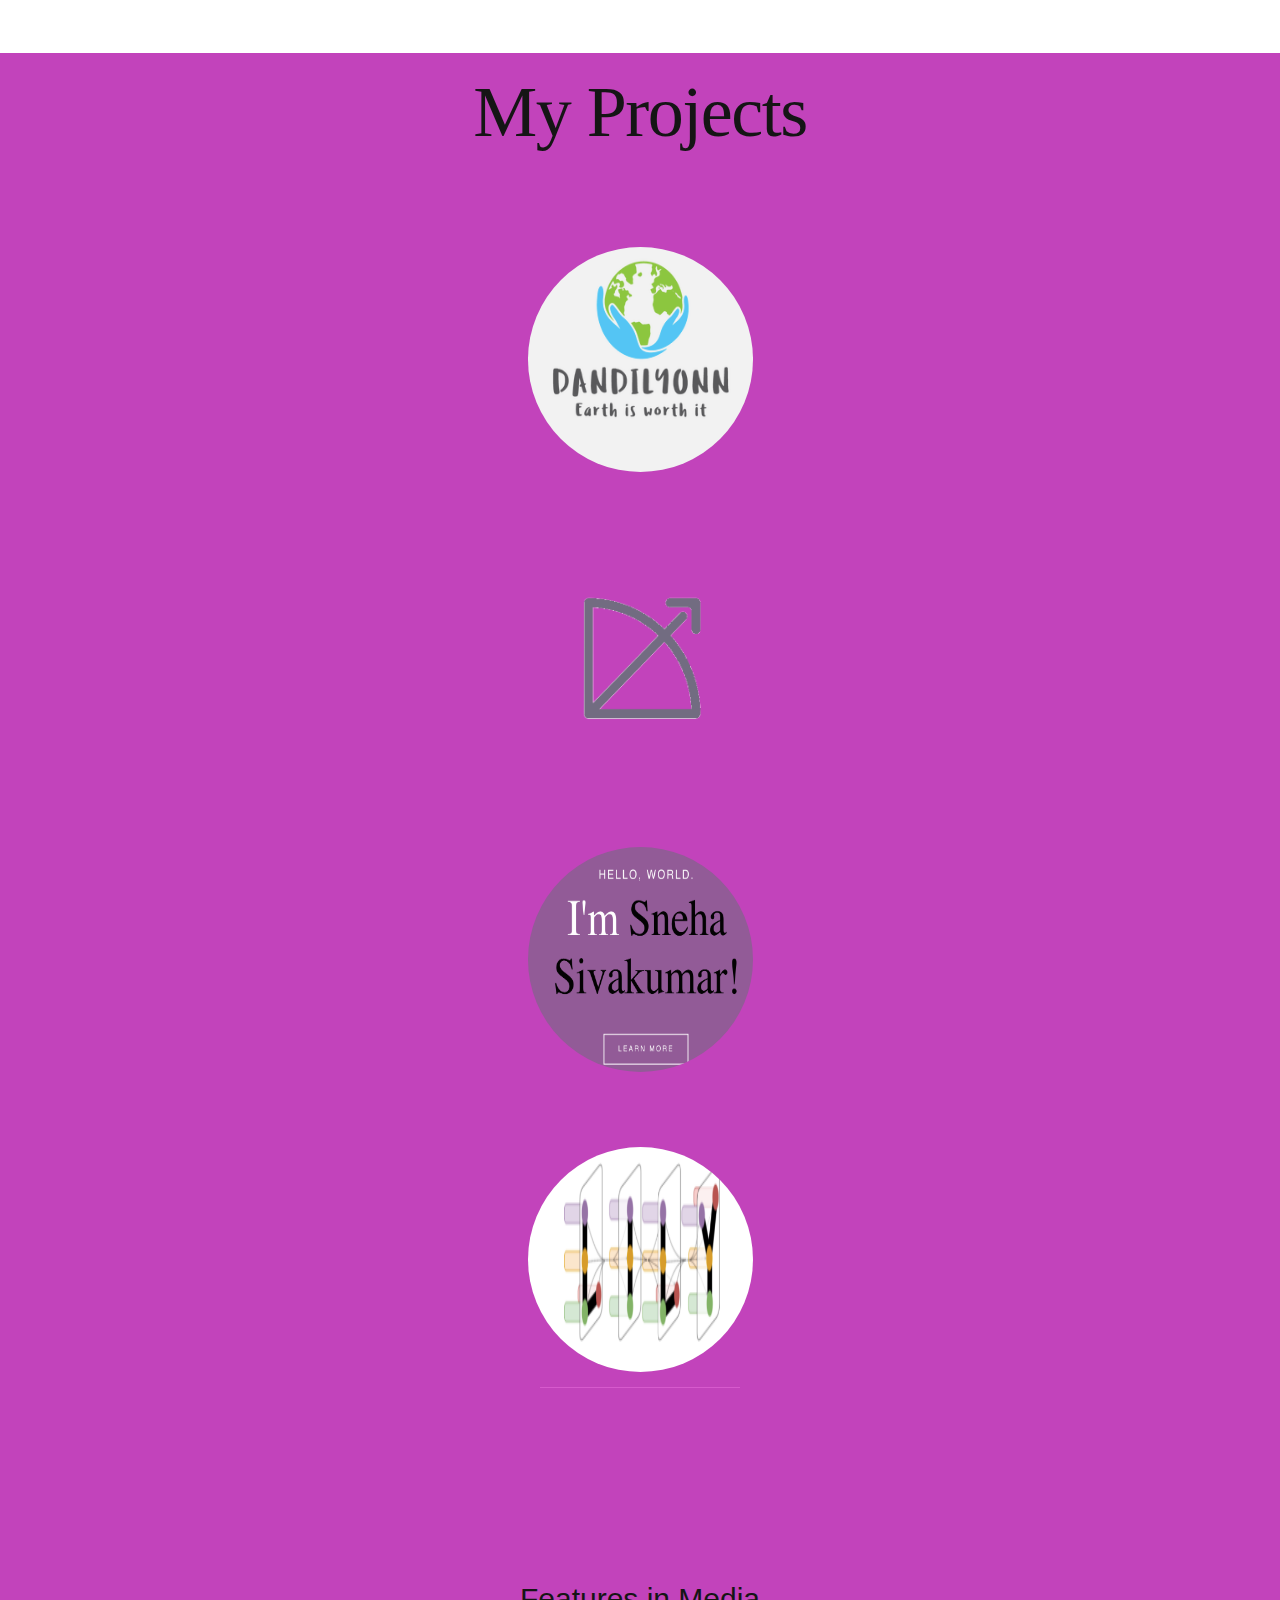
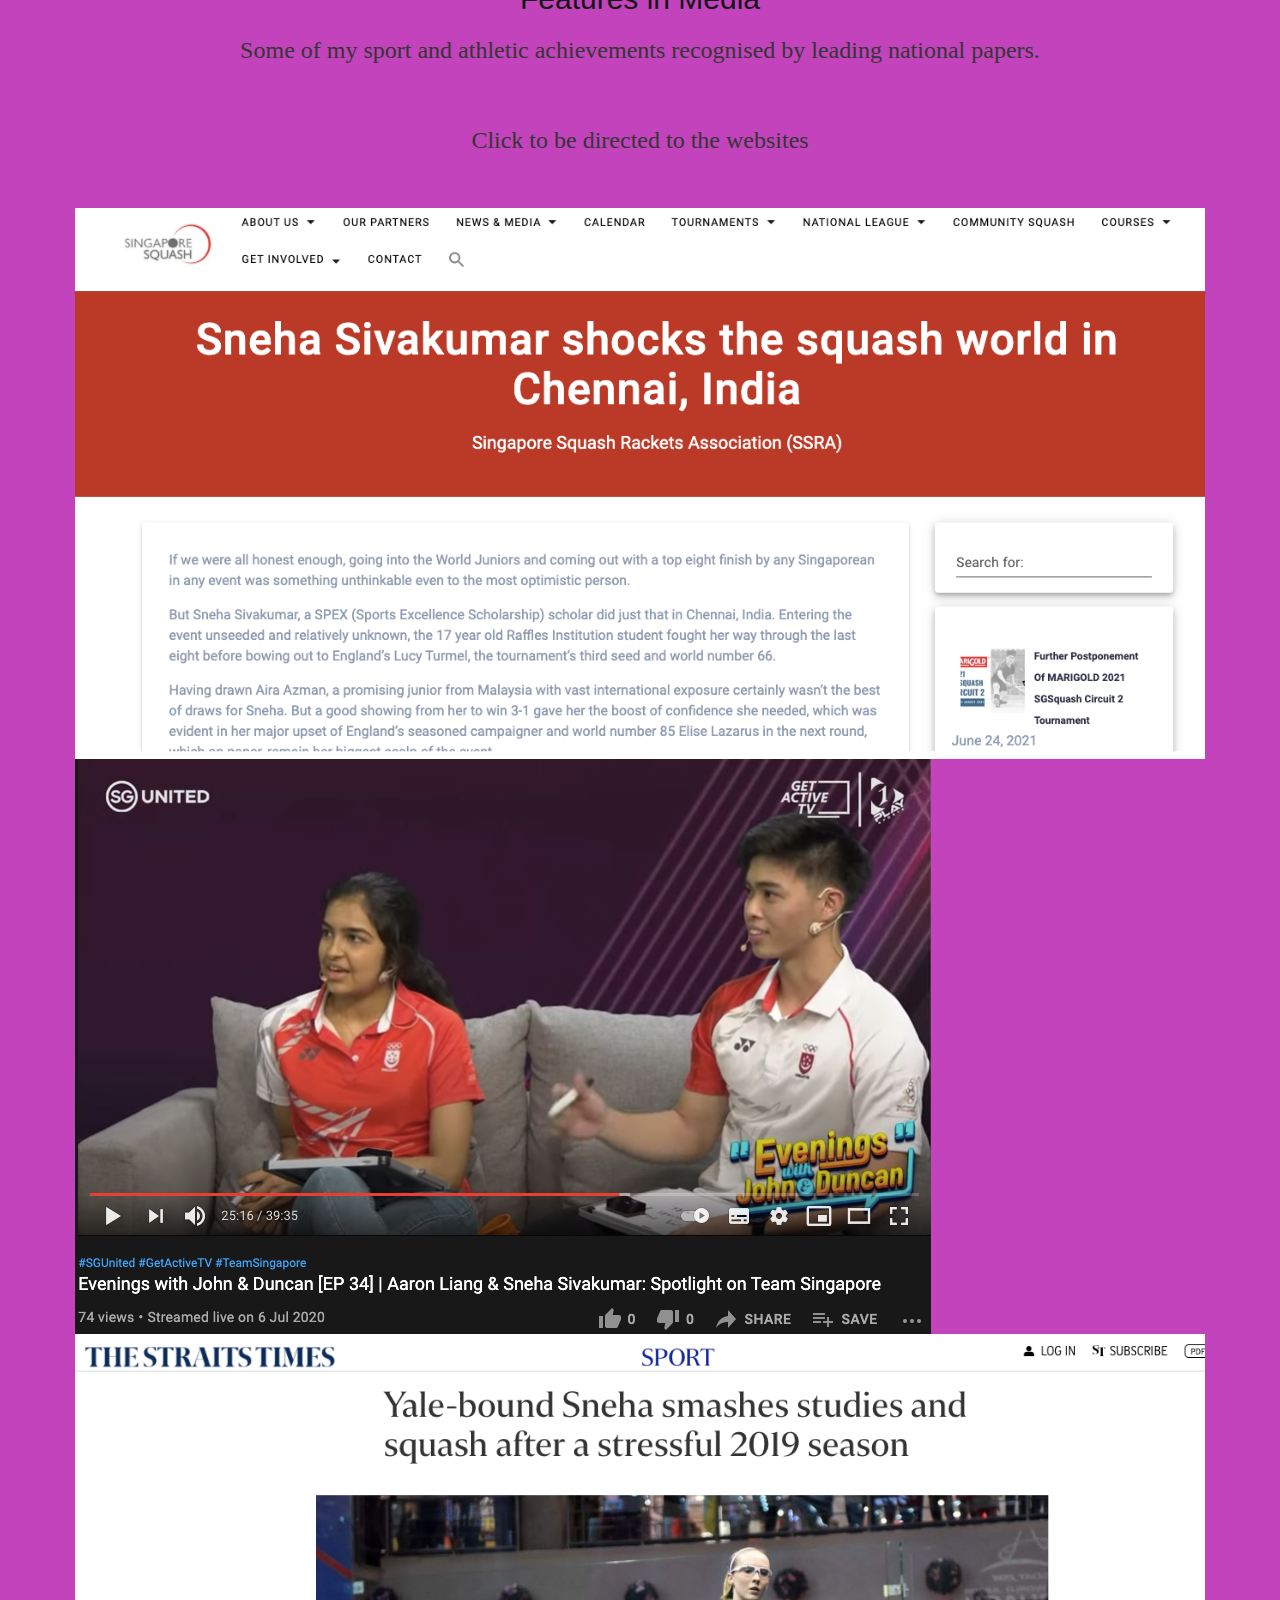
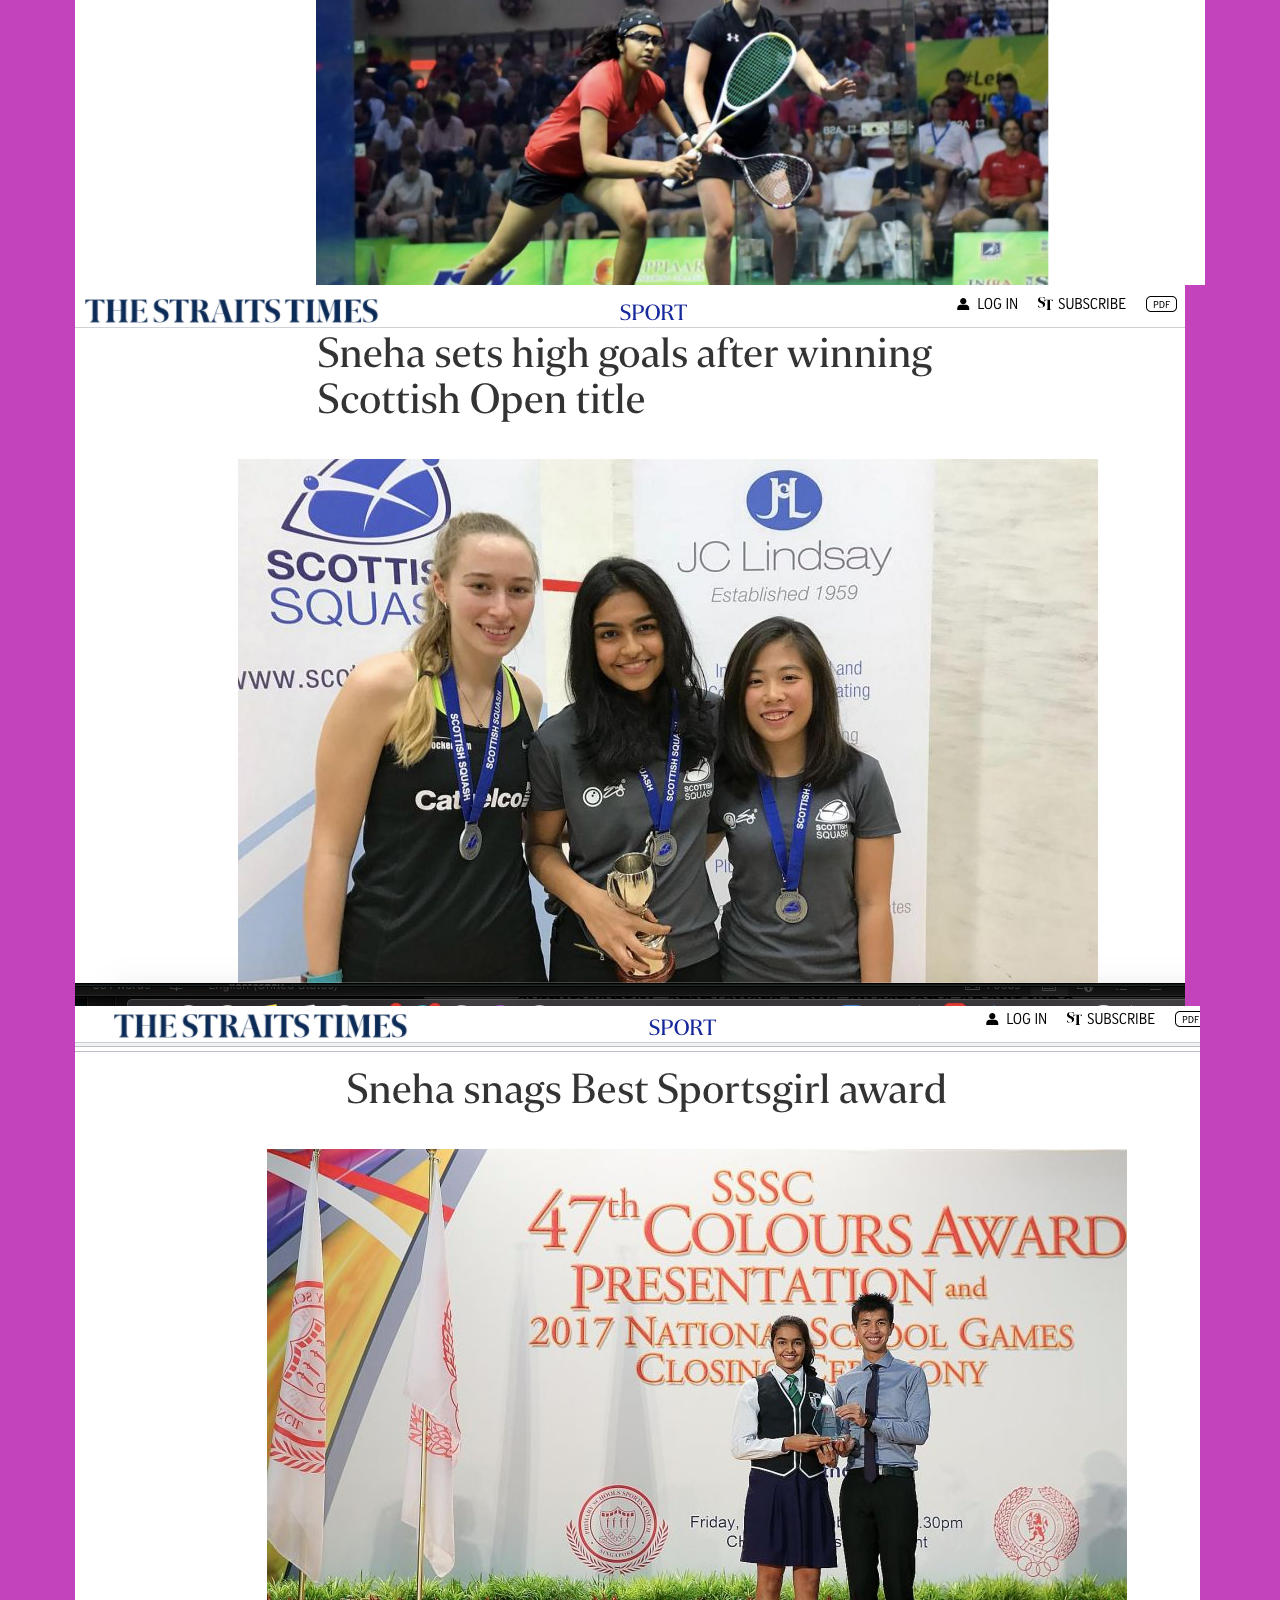
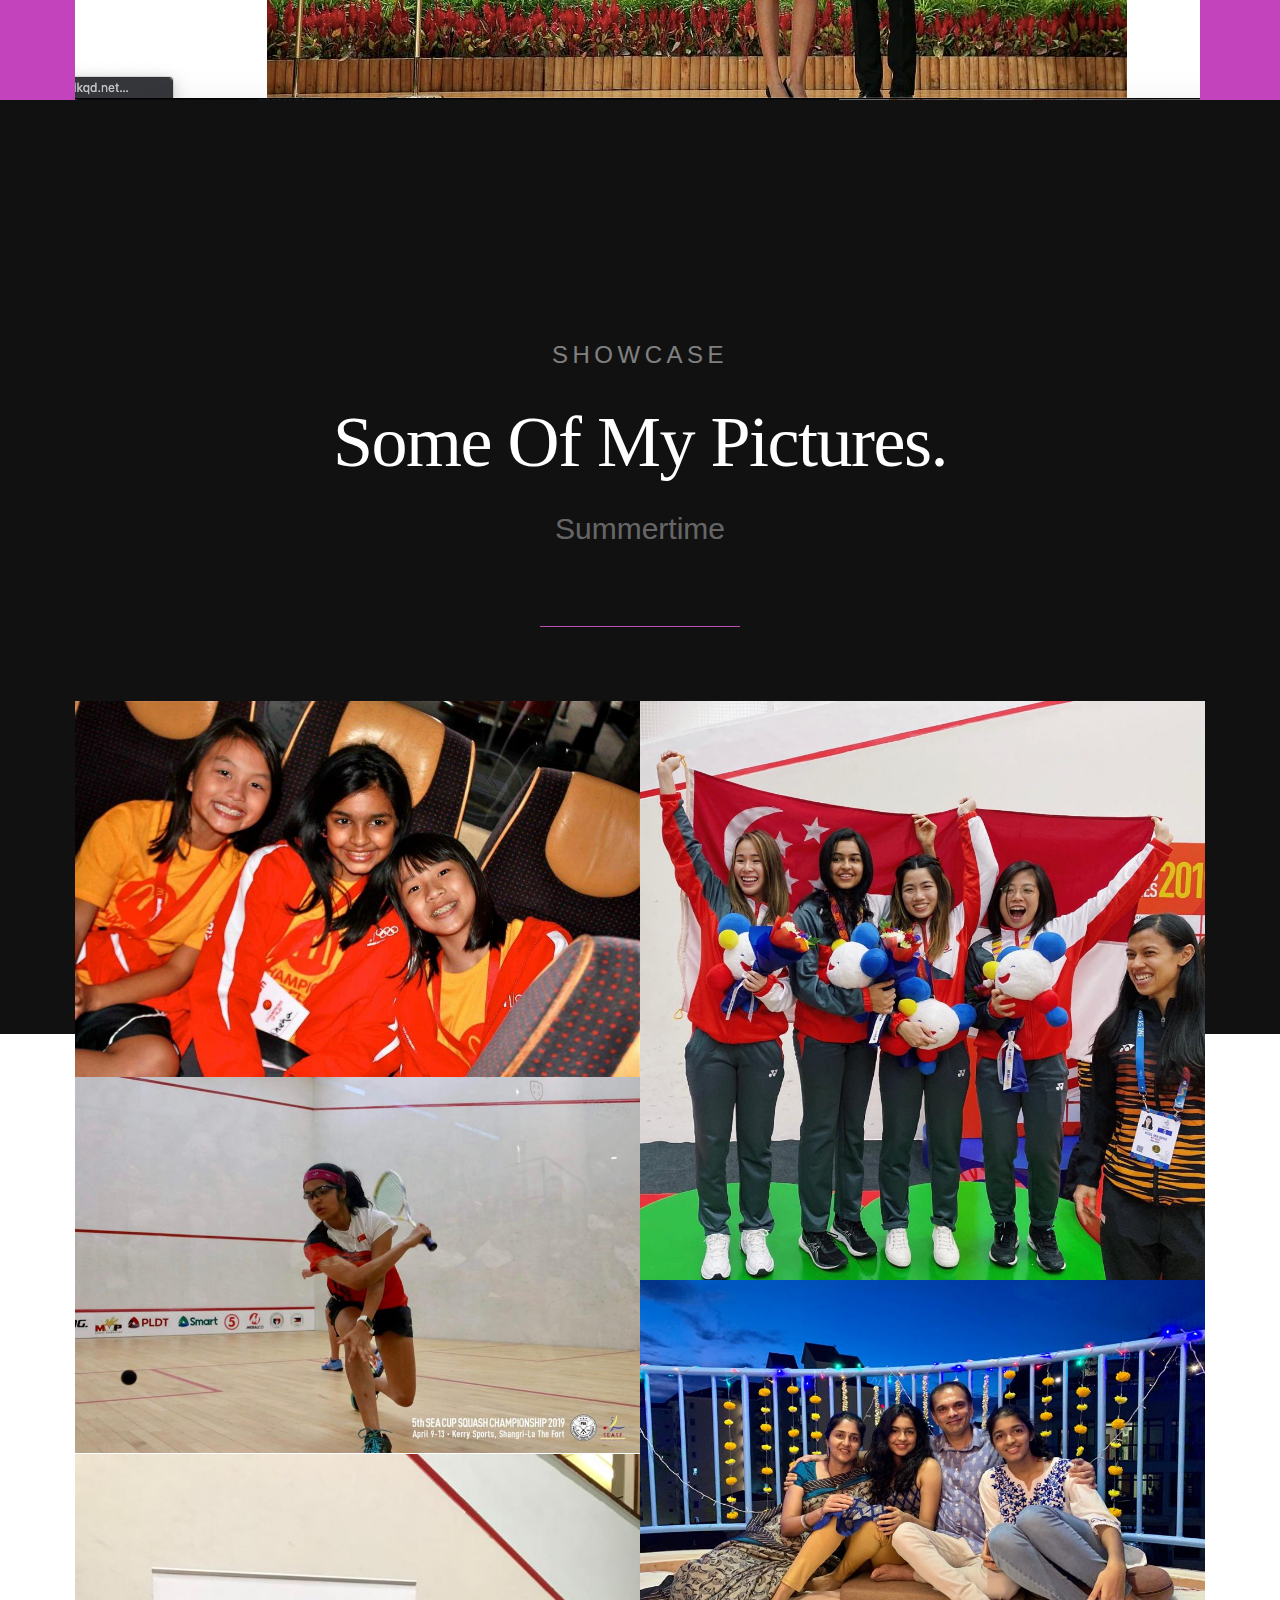
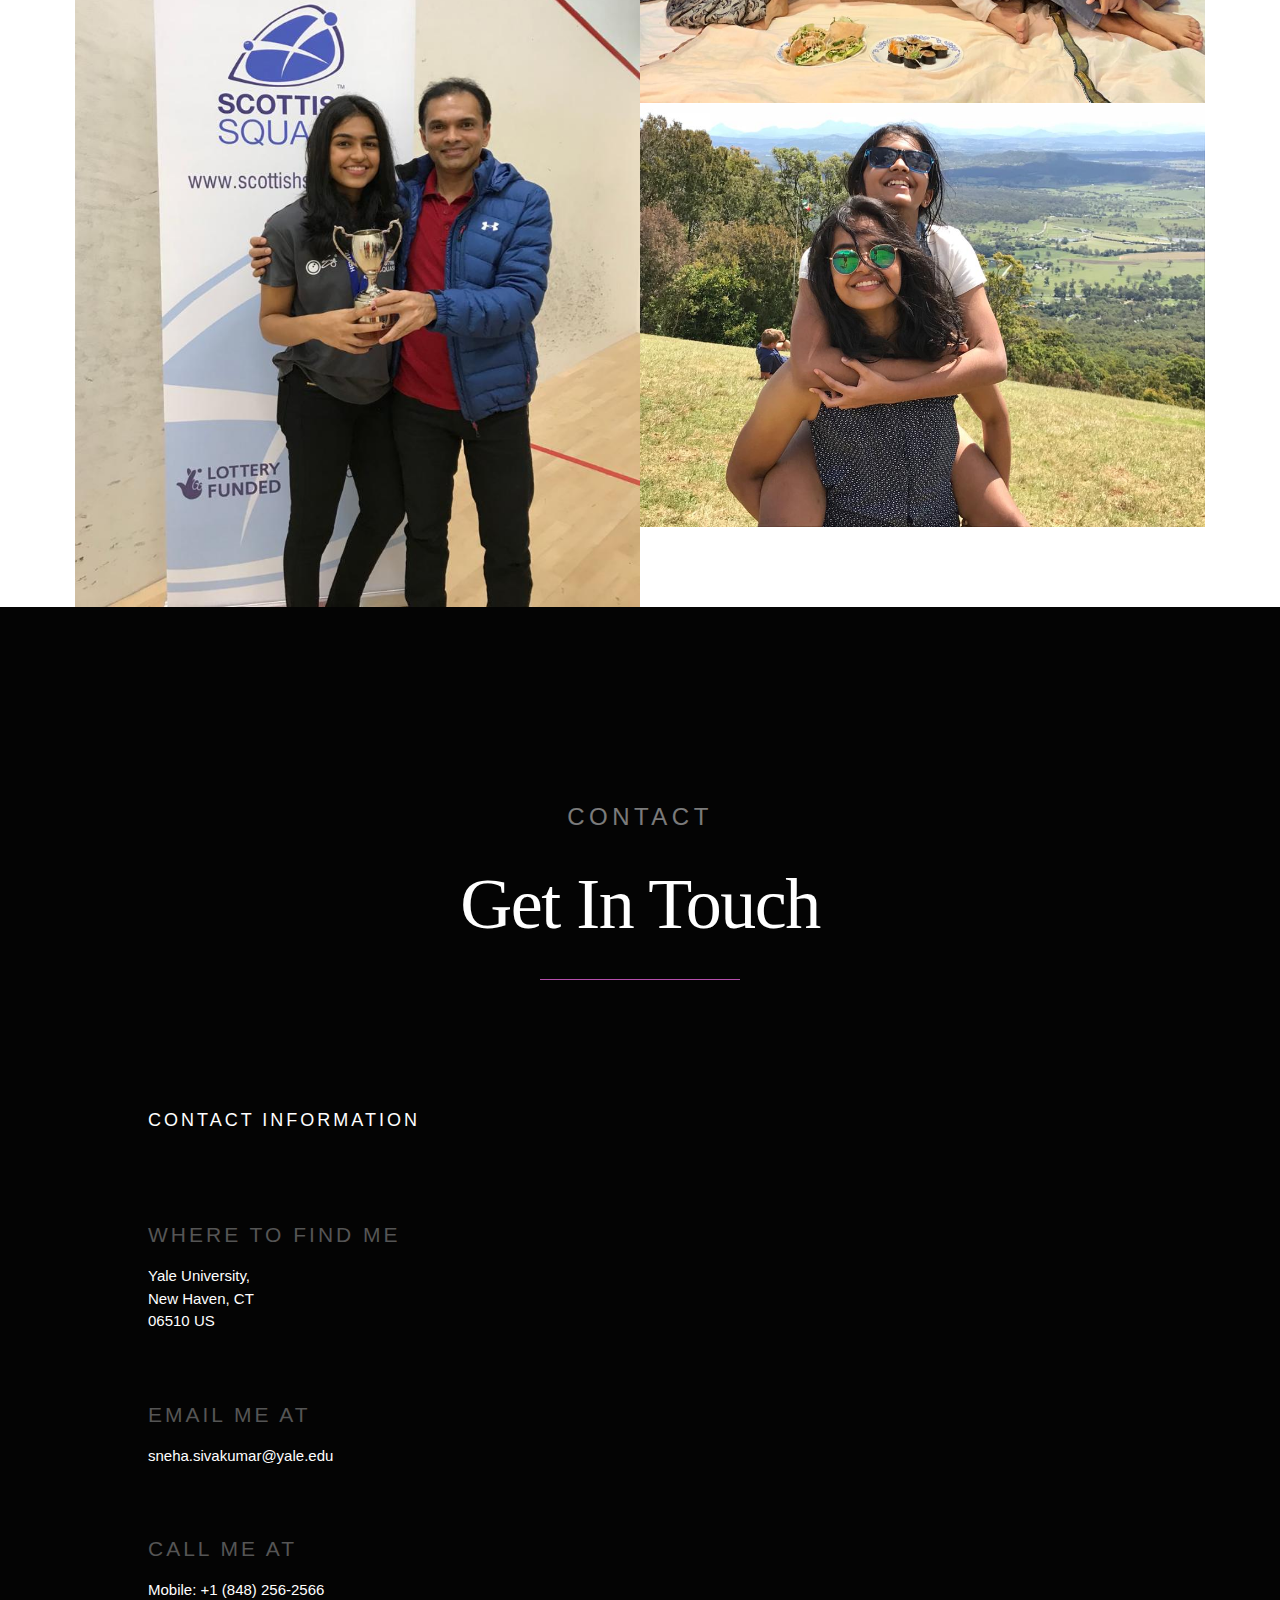
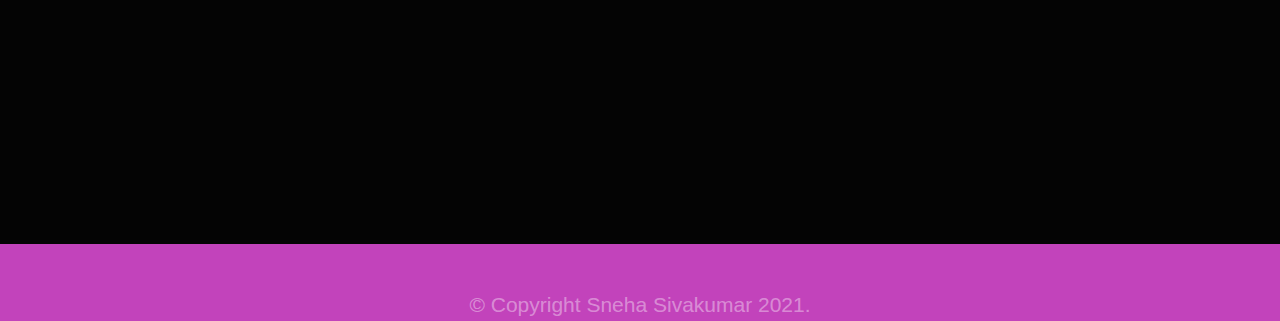
==== commit be32988c: "commit" ====
--- a/index.html
+++ b/index.html
@@ -446,7 +446,7 @@
                 <div class="brick folio-item">
                     <div class="item-wrap animate-this" data-src="images/portfolio/gallery/g-architecture.jpg" data-sub-html="#03">
                         <a href="#" class="overlay">
-                          <img src = "images/SouthEastAsianCup-manila.jpg" alt = "Explore">
+                          <img src = "images/SouthEastAsianCup-manila.jpg">
                             <div class="item-text">
                                 <span class="folio-types">
                                 Manila 
@@ -496,7 +496,7 @@
                 <div class="brick folio-item">
                     <div class="item-wrap animate-this" data-src="images/portfolio/gallery/g-skaterboy.jpg" data-sub-html="#05">
                         <a href="#" class="overlay">
-                             
+        
                            <img src = "images/ScottishJUnior.jpg"> 
                             <div class="item-text">
                                 <span class="folio-types">
--- a/css/main.css
+++ b/css/main.css
@@ -1763,8 +1763,7 @@
   min-height: 800px;
   position: relative;
   padding: 0;
-  height: 100% ;
-  width: 100%;
+ 
 }
 #portfolio .intro-wrap {
   padding: 15rem 0 21rem;
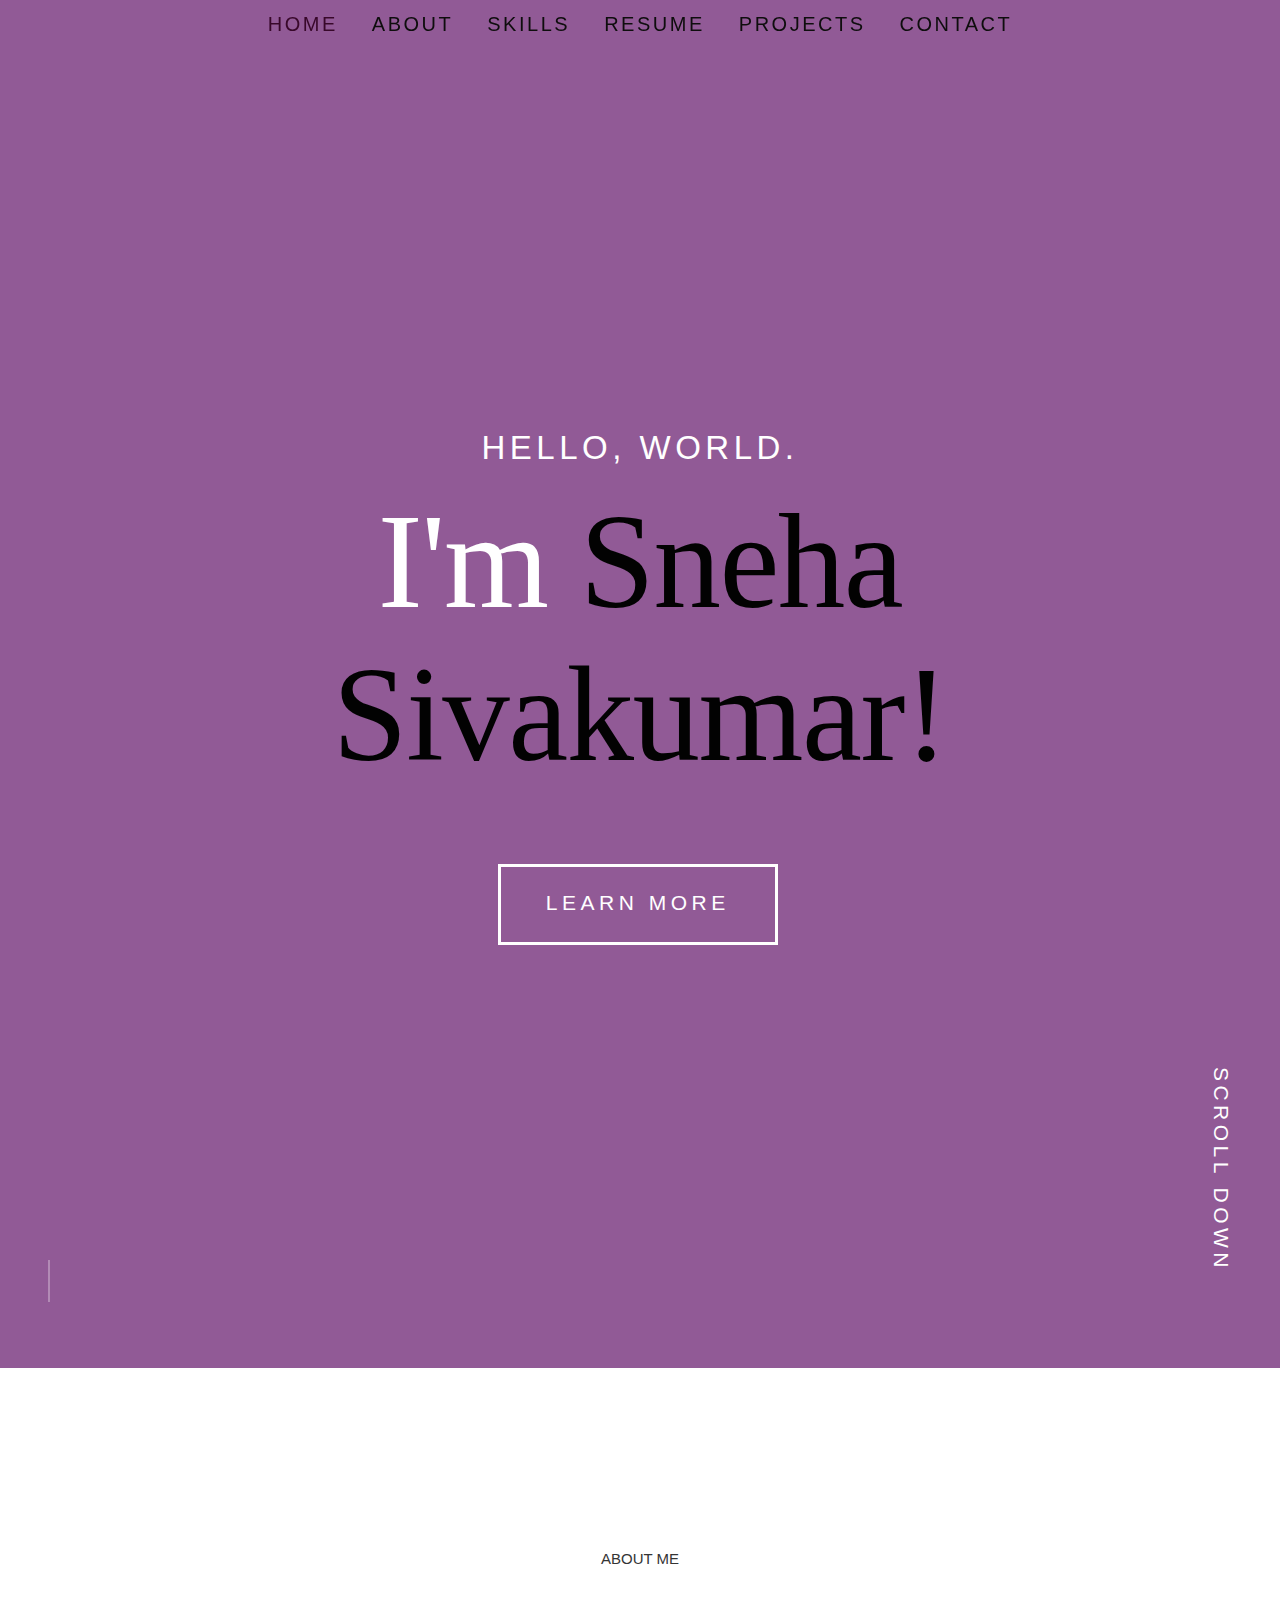
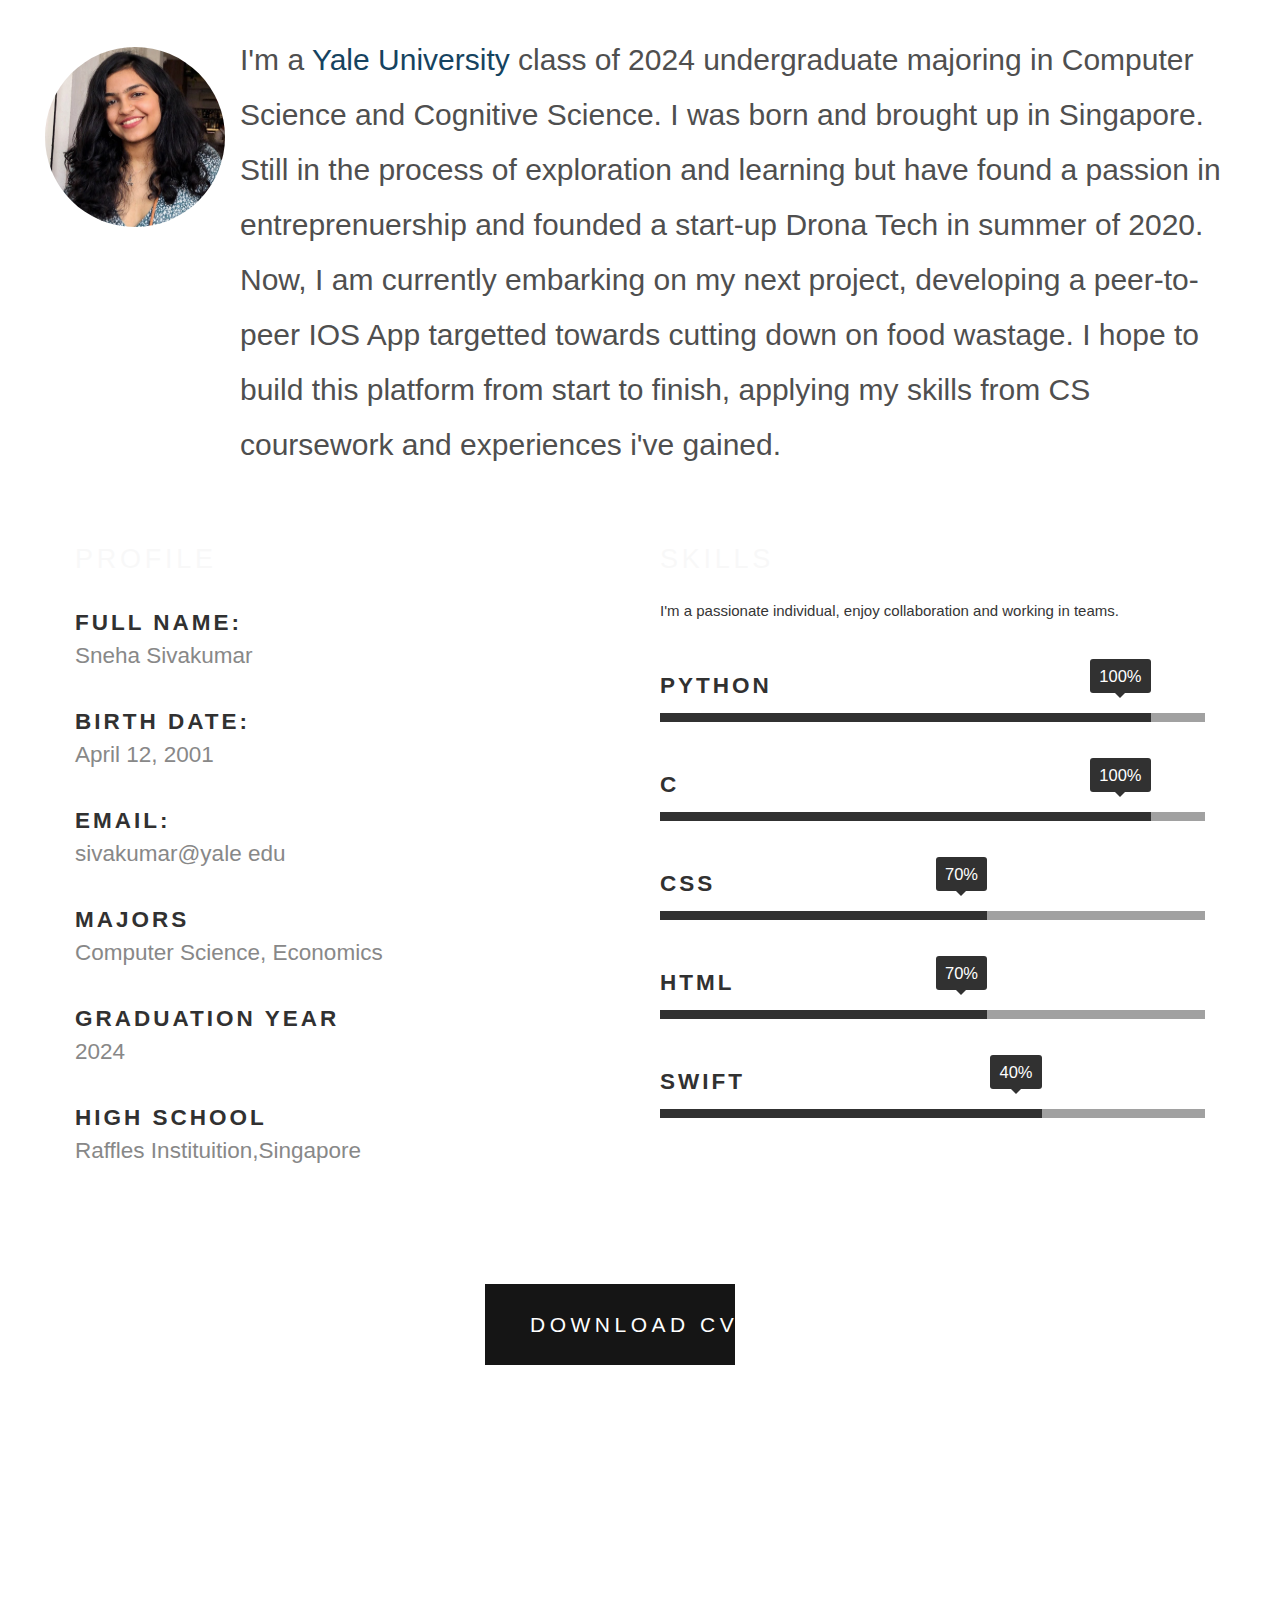
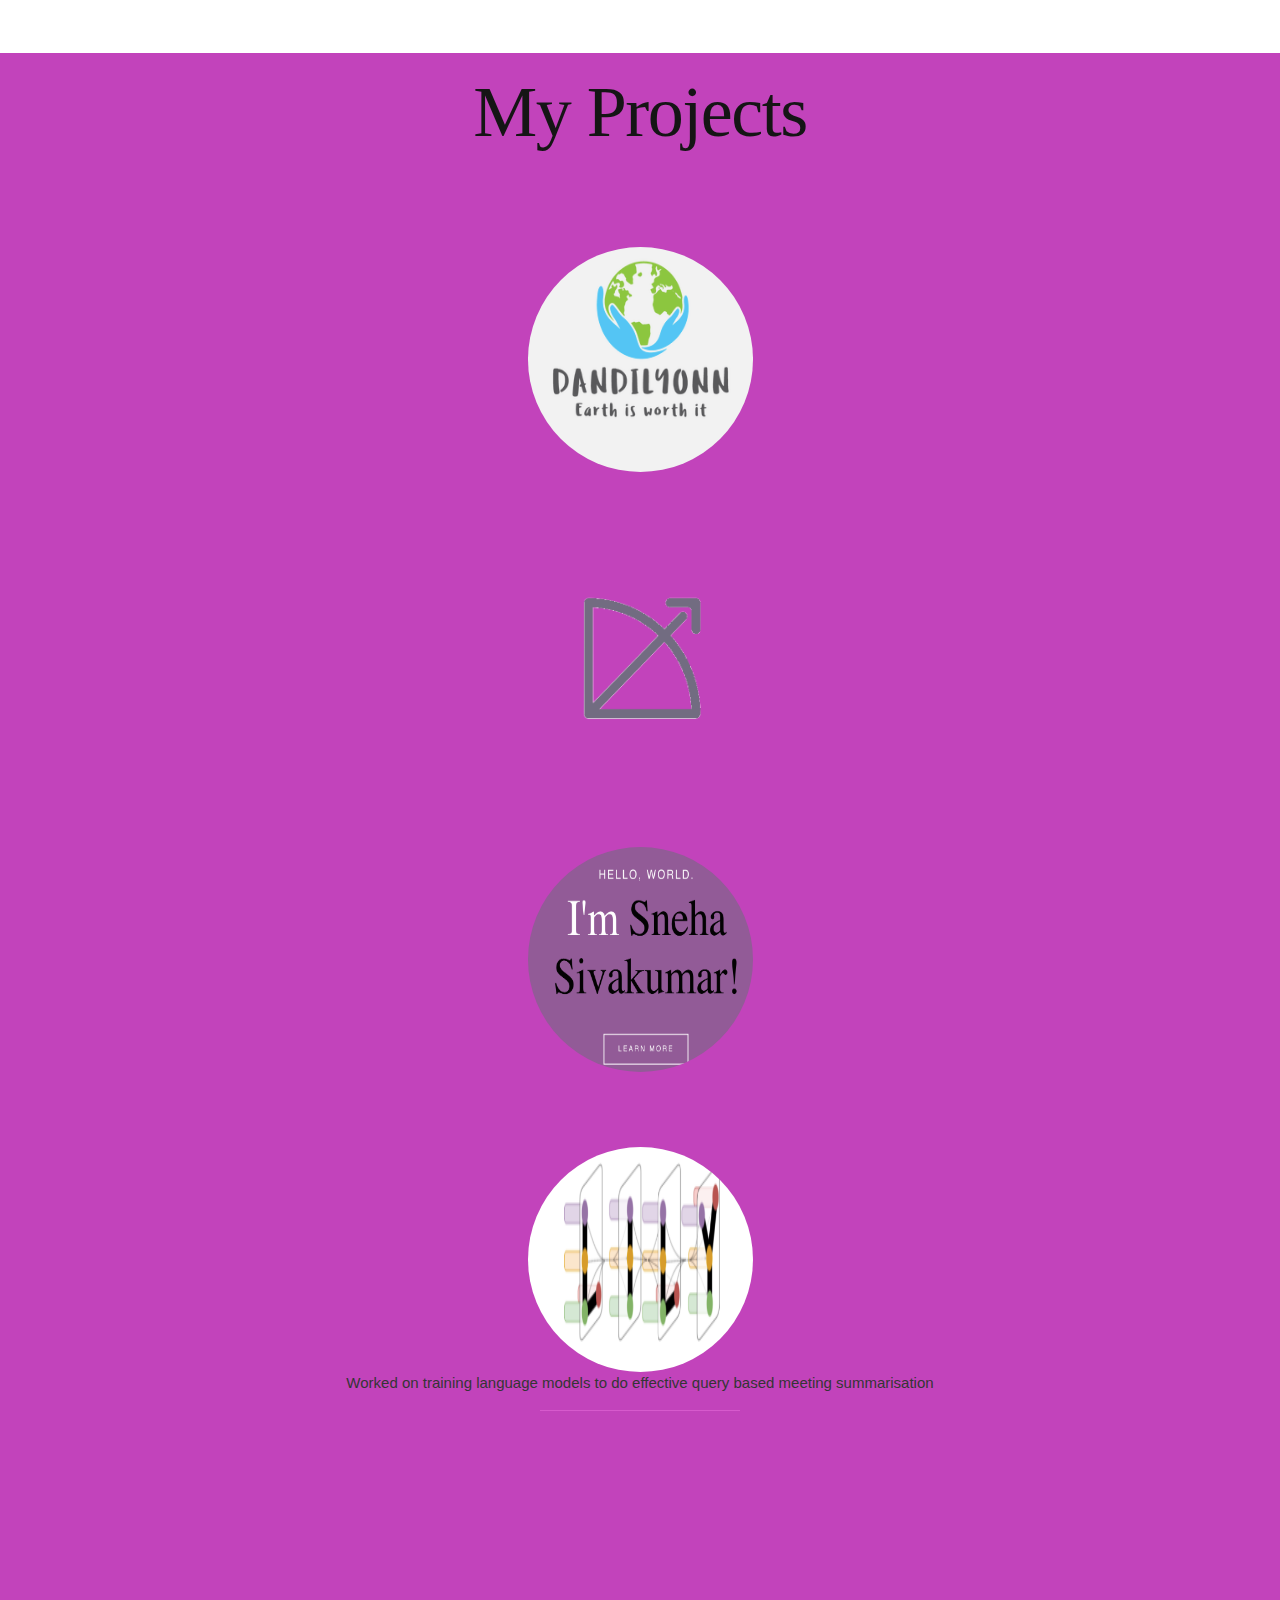
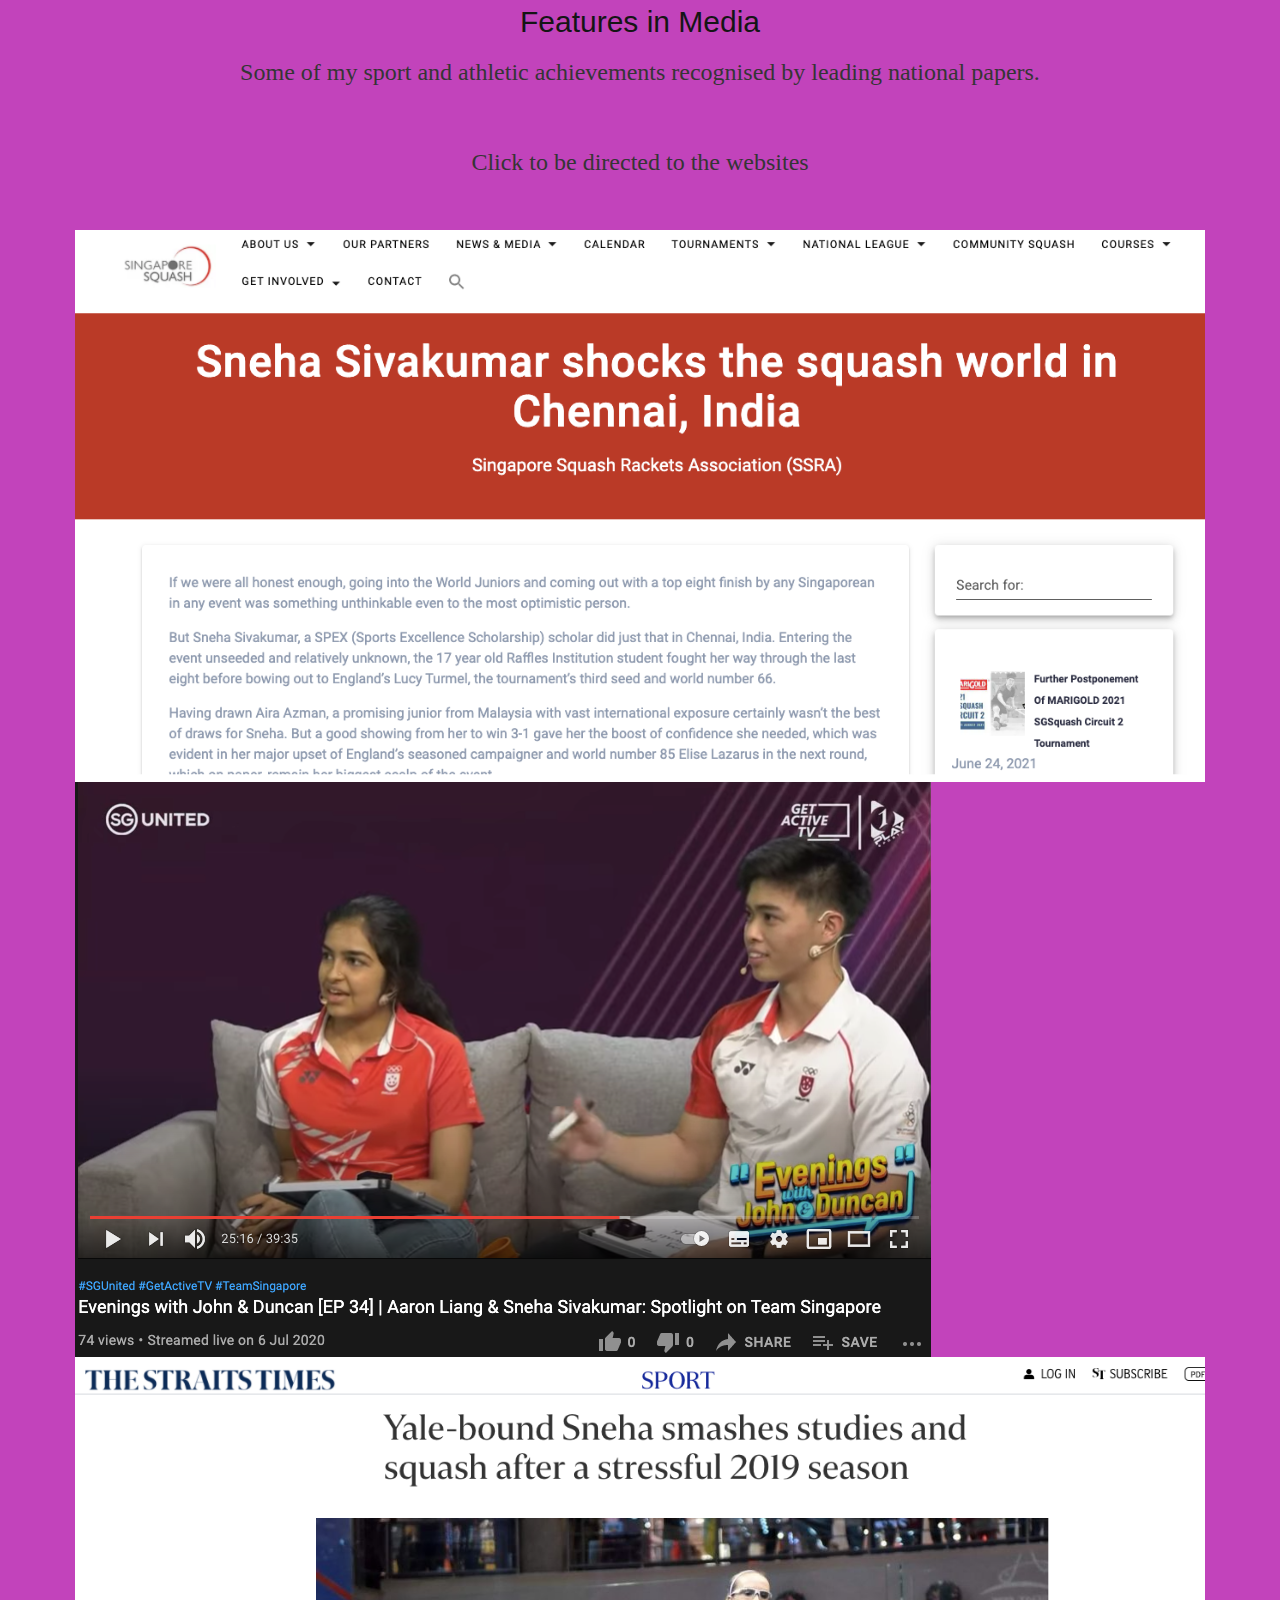
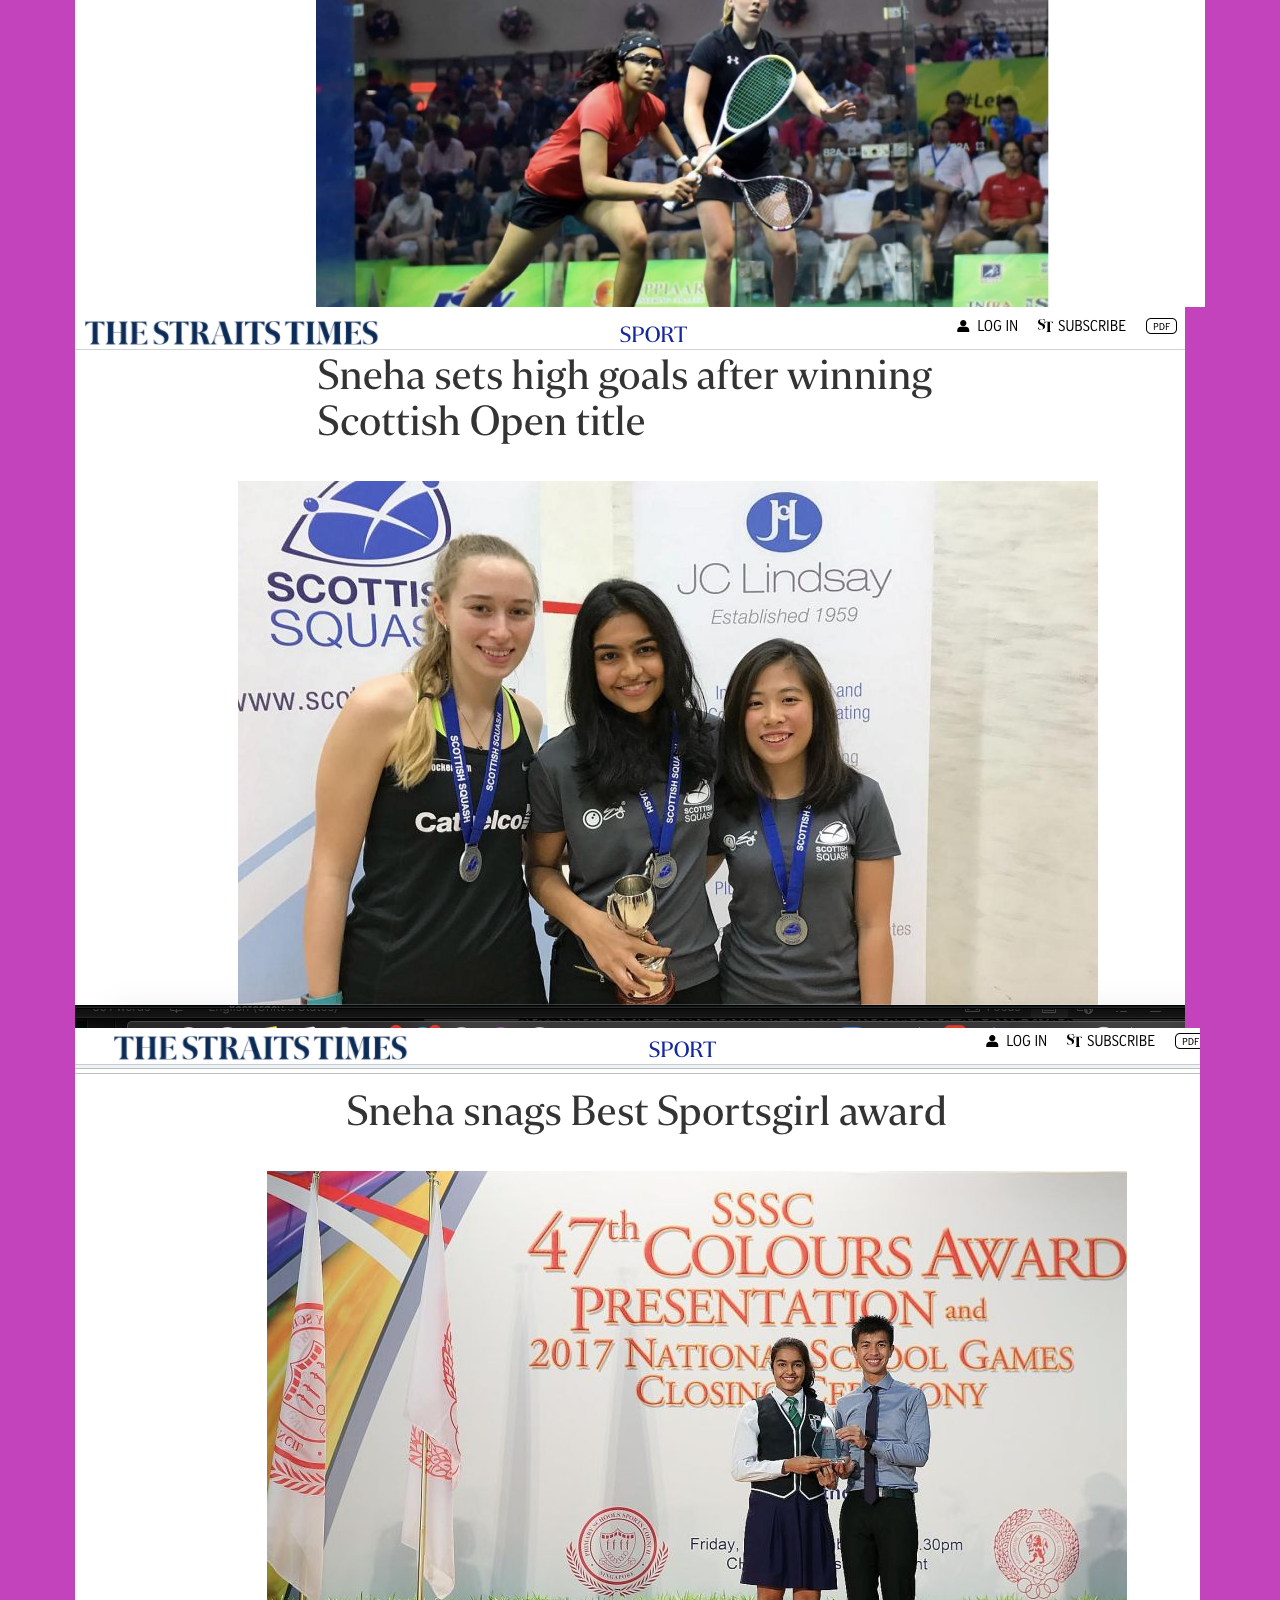
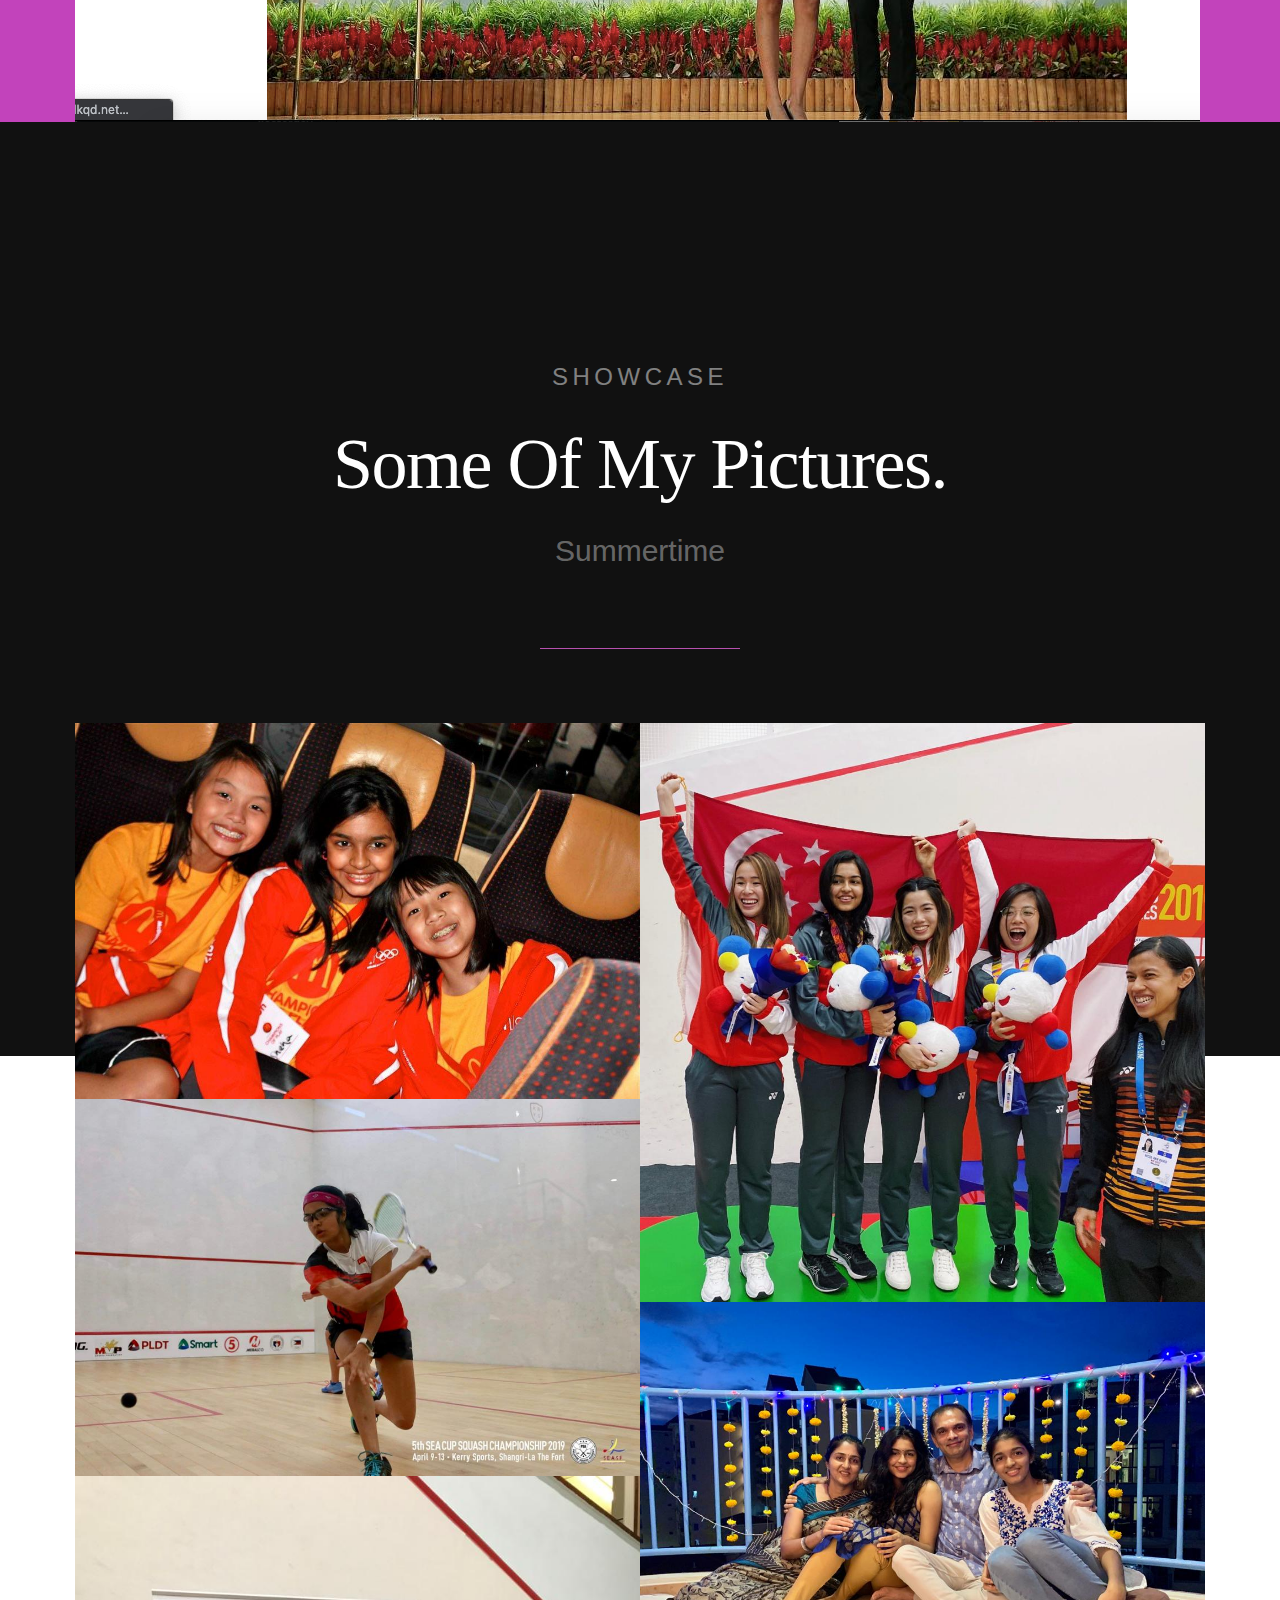
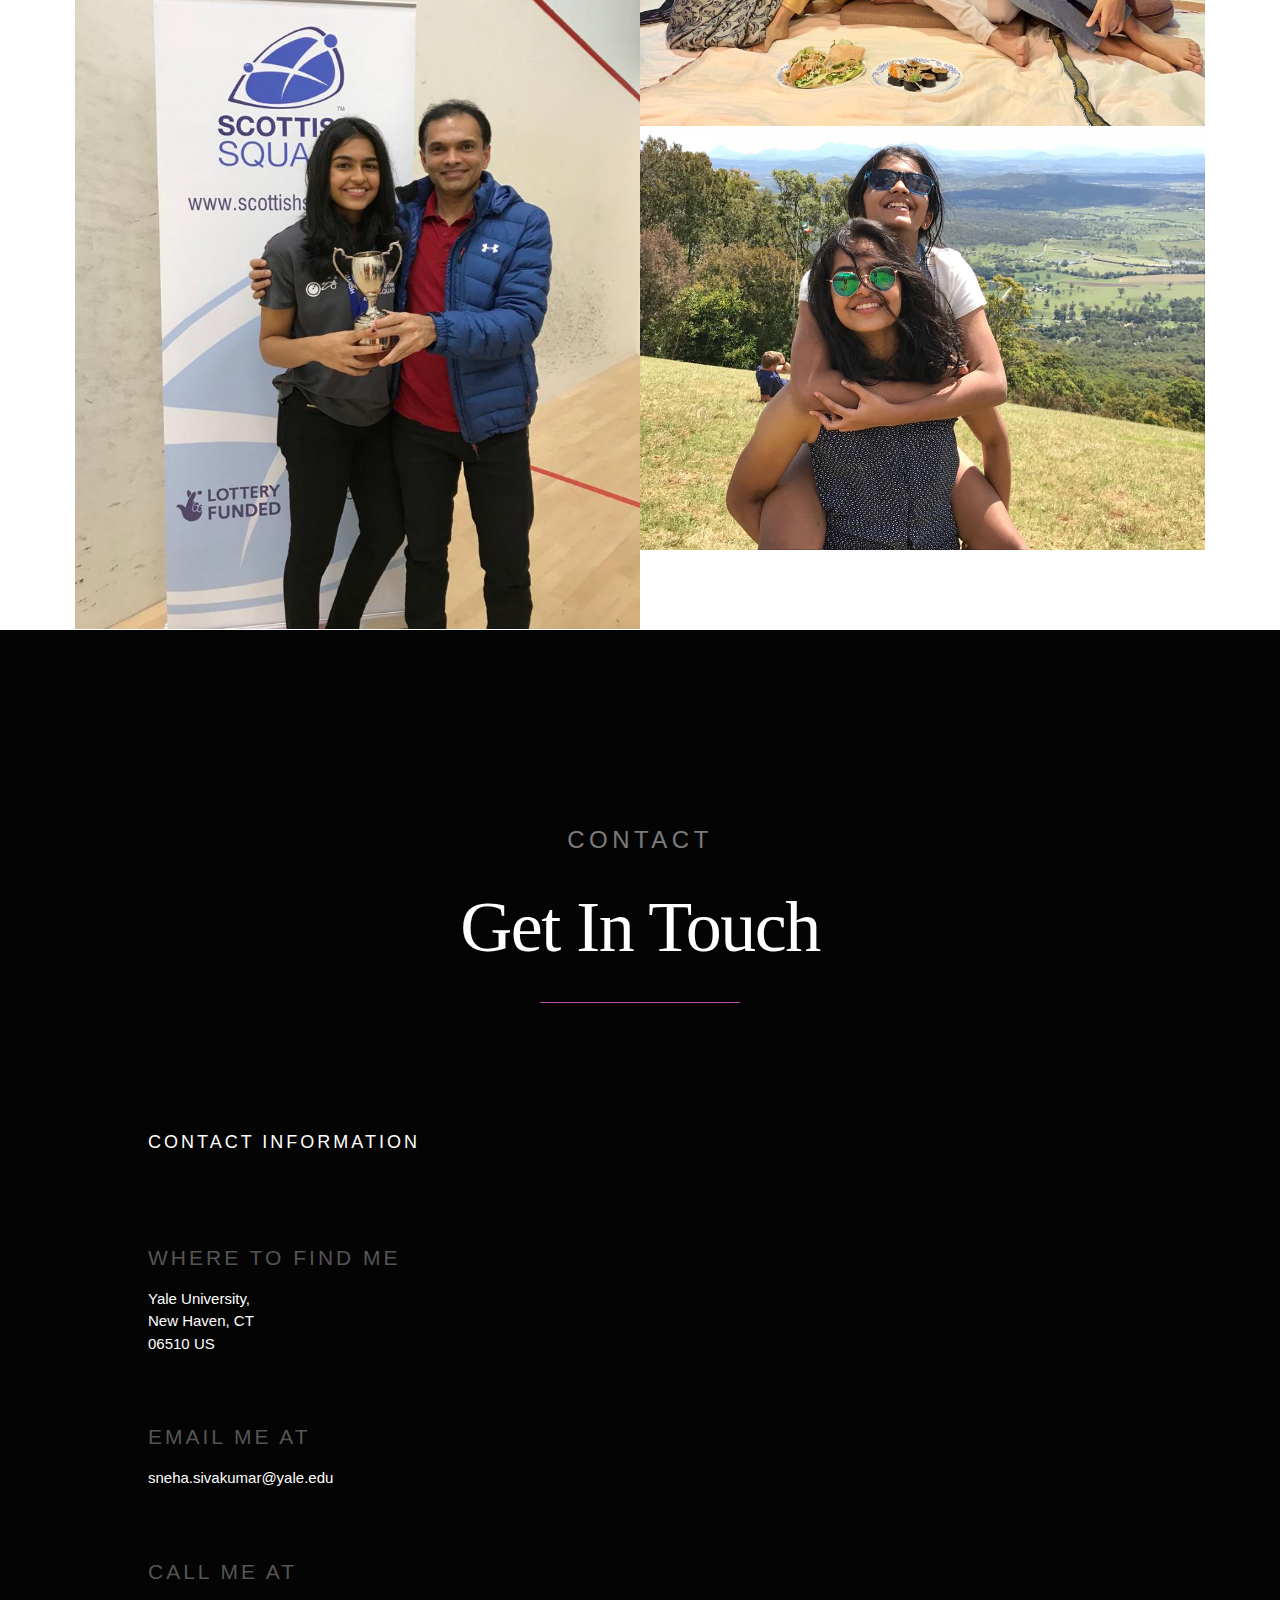
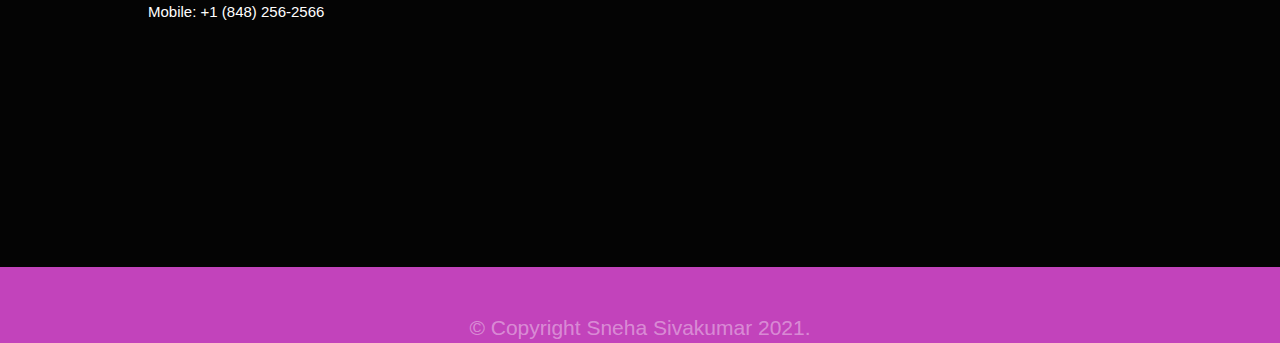
==== commit f571eb99: "commit" ====
--- a/index.html
+++ b/index.html
@@ -108,7 +108,7 @@
         <ul class="home-social-list">
 
             <li class="animate-intro">
-                <a href="resume/Jay Yunas Resume.pdf"><i class="fa fa-file-text"></i></a>
+                <a href="https://drive.google.com/file/d/1xiuaciguA4X4NsDFg19CEudaXhKr-sog/view?usp=sharing"><i class="fa fa-file-text"></i></a>
             </li>
 
             <li class="animate-intro">
@@ -160,7 +160,7 @@
     <div class="row section-intro">
        <div class="col-twelve">
 
-          <h50>ABOUT ME </h50>
+          <h100>ABOUT ME </h100>
 
           <div class="intro-info">
 
@@ -236,8 +236,9 @@
              </li>
              <li>
                 <div class="progress percent70"><span>40%</span></div>
-                <strong>JS</strong>
-             </li>
+                <strong>Swift</strong>
+             </li>
+
              
     
           </ul> <!-- /skill-bars -->    
@@ -248,7 +249,7 @@
 
     <div class="row button-section">
        <div class="col-twelve">
-          <a href="files/resume.pdf" title="Download CV" class="button button-primary">Download CV</a>
+          <a href="https://drive.google.com/file/d/1xiuaciguA4X4NsDFg19CEudaXhKr-sog/view?usp=sharing" title="Download CV" class="button button-primary">Download CV</a>
        </div>         
     </div>
     </div>
@@ -308,9 +309,10 @@
                     <div class ="dropdown">
                         <div style="color:black" class ="dropdown-item">
                          Language Information and Learning at Yale 
-                          </div>
-                        
-                </div>
+                        </div class = "dropdown-item" >
+                            Worked on training language models to do effective query based meeting summarisation  
+                            </div>
+                        </div>
                
 
         </div>
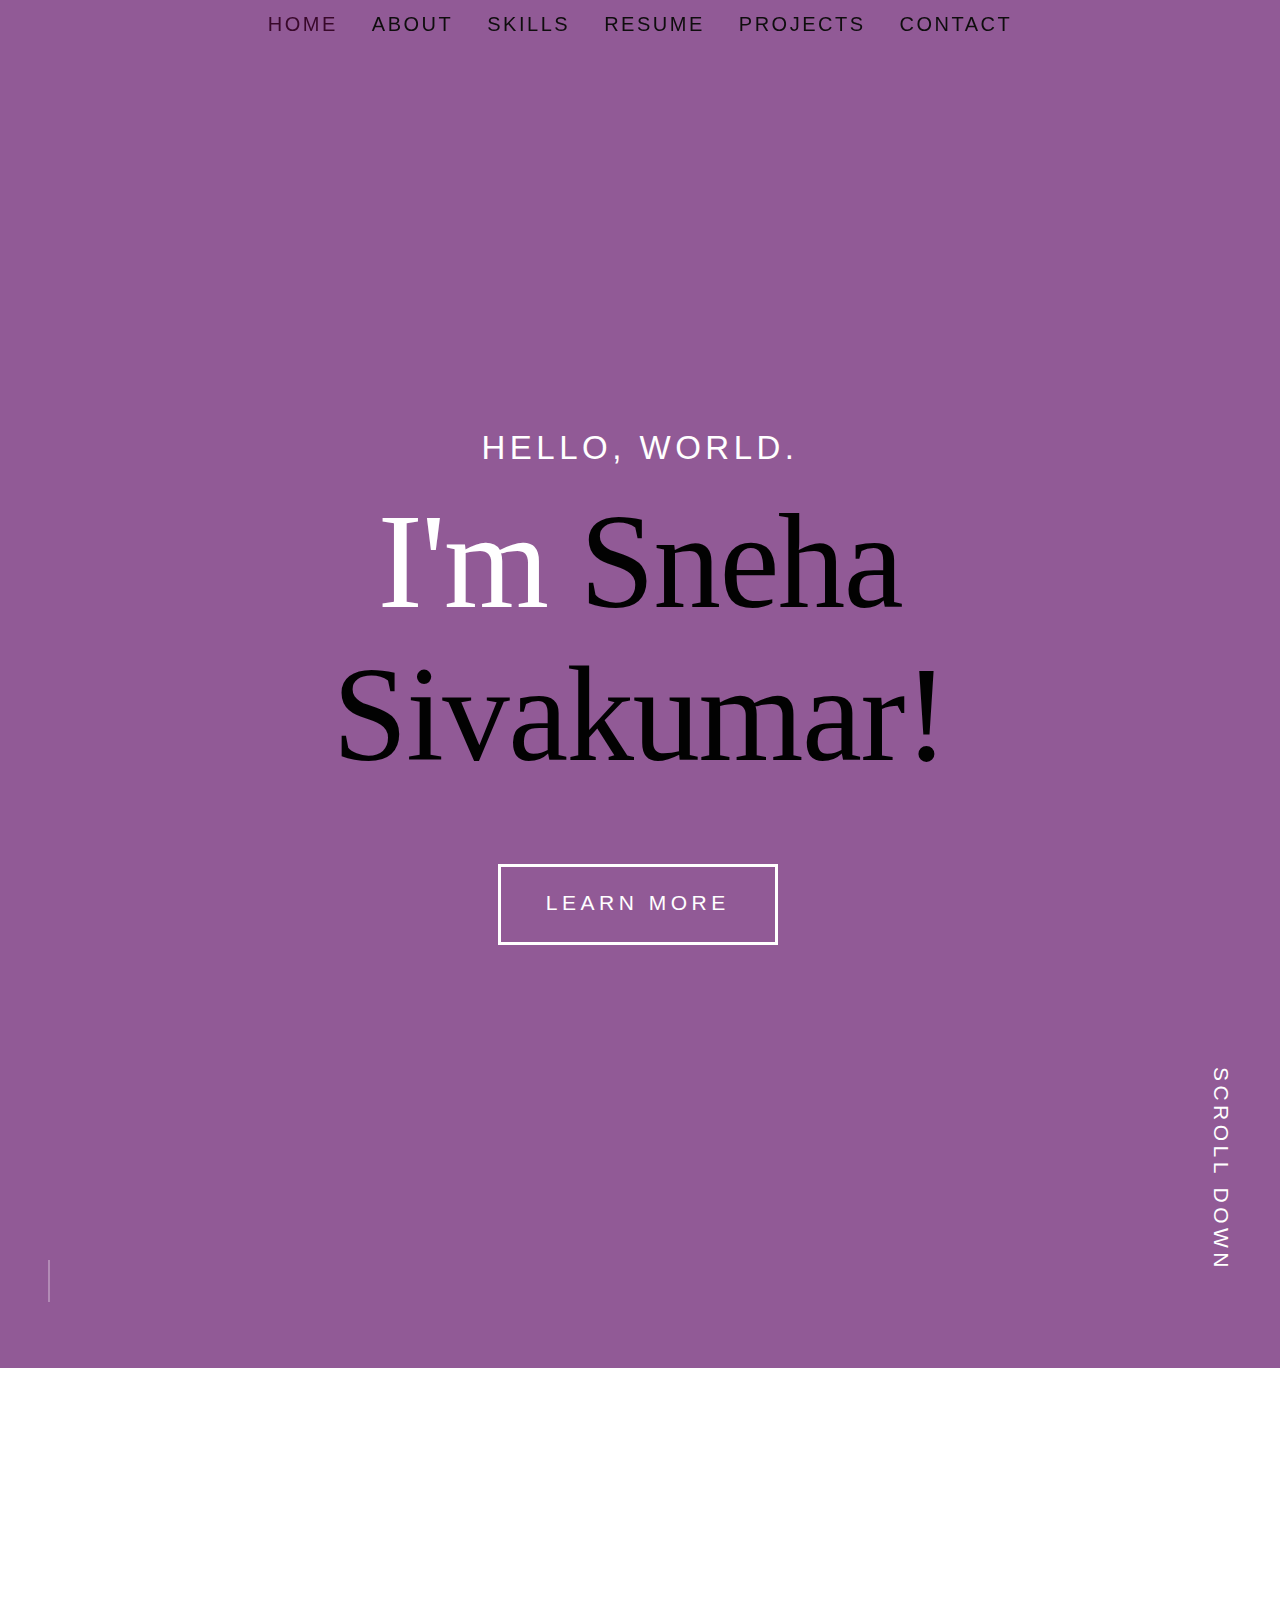
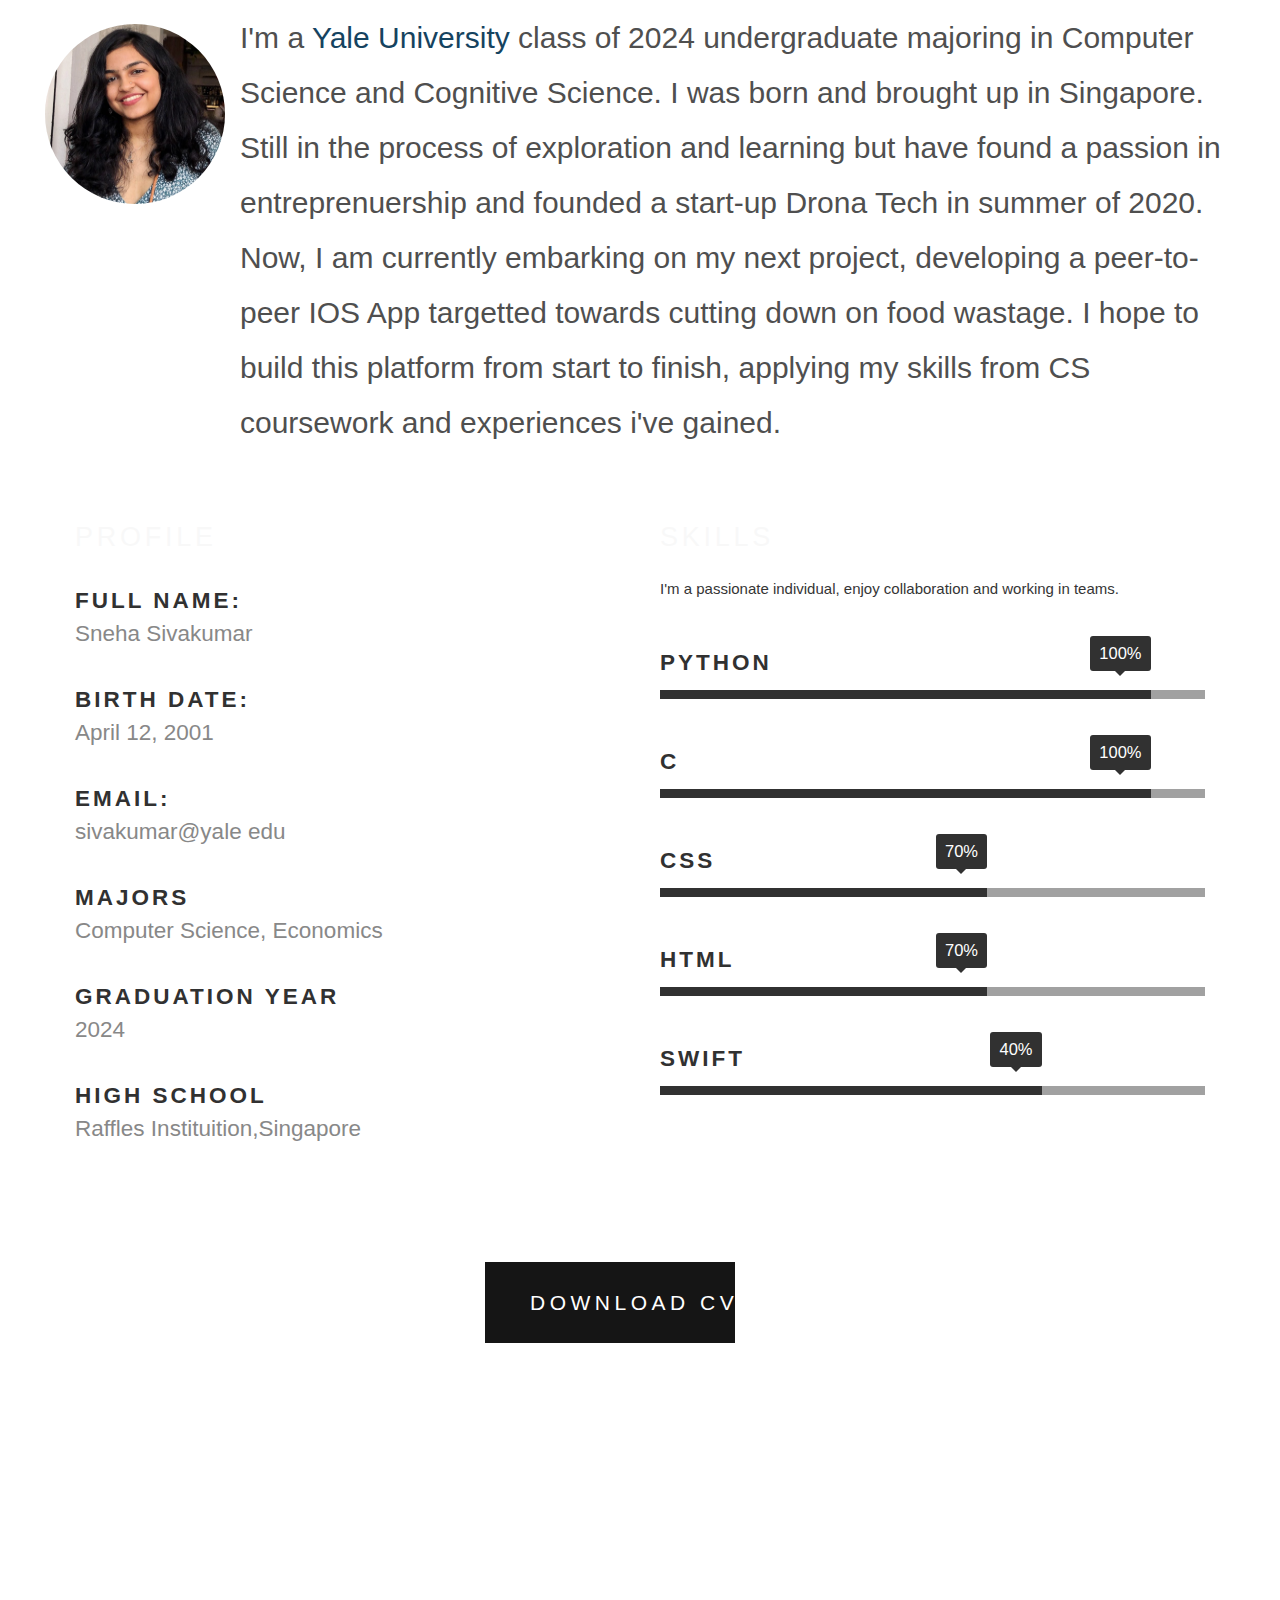
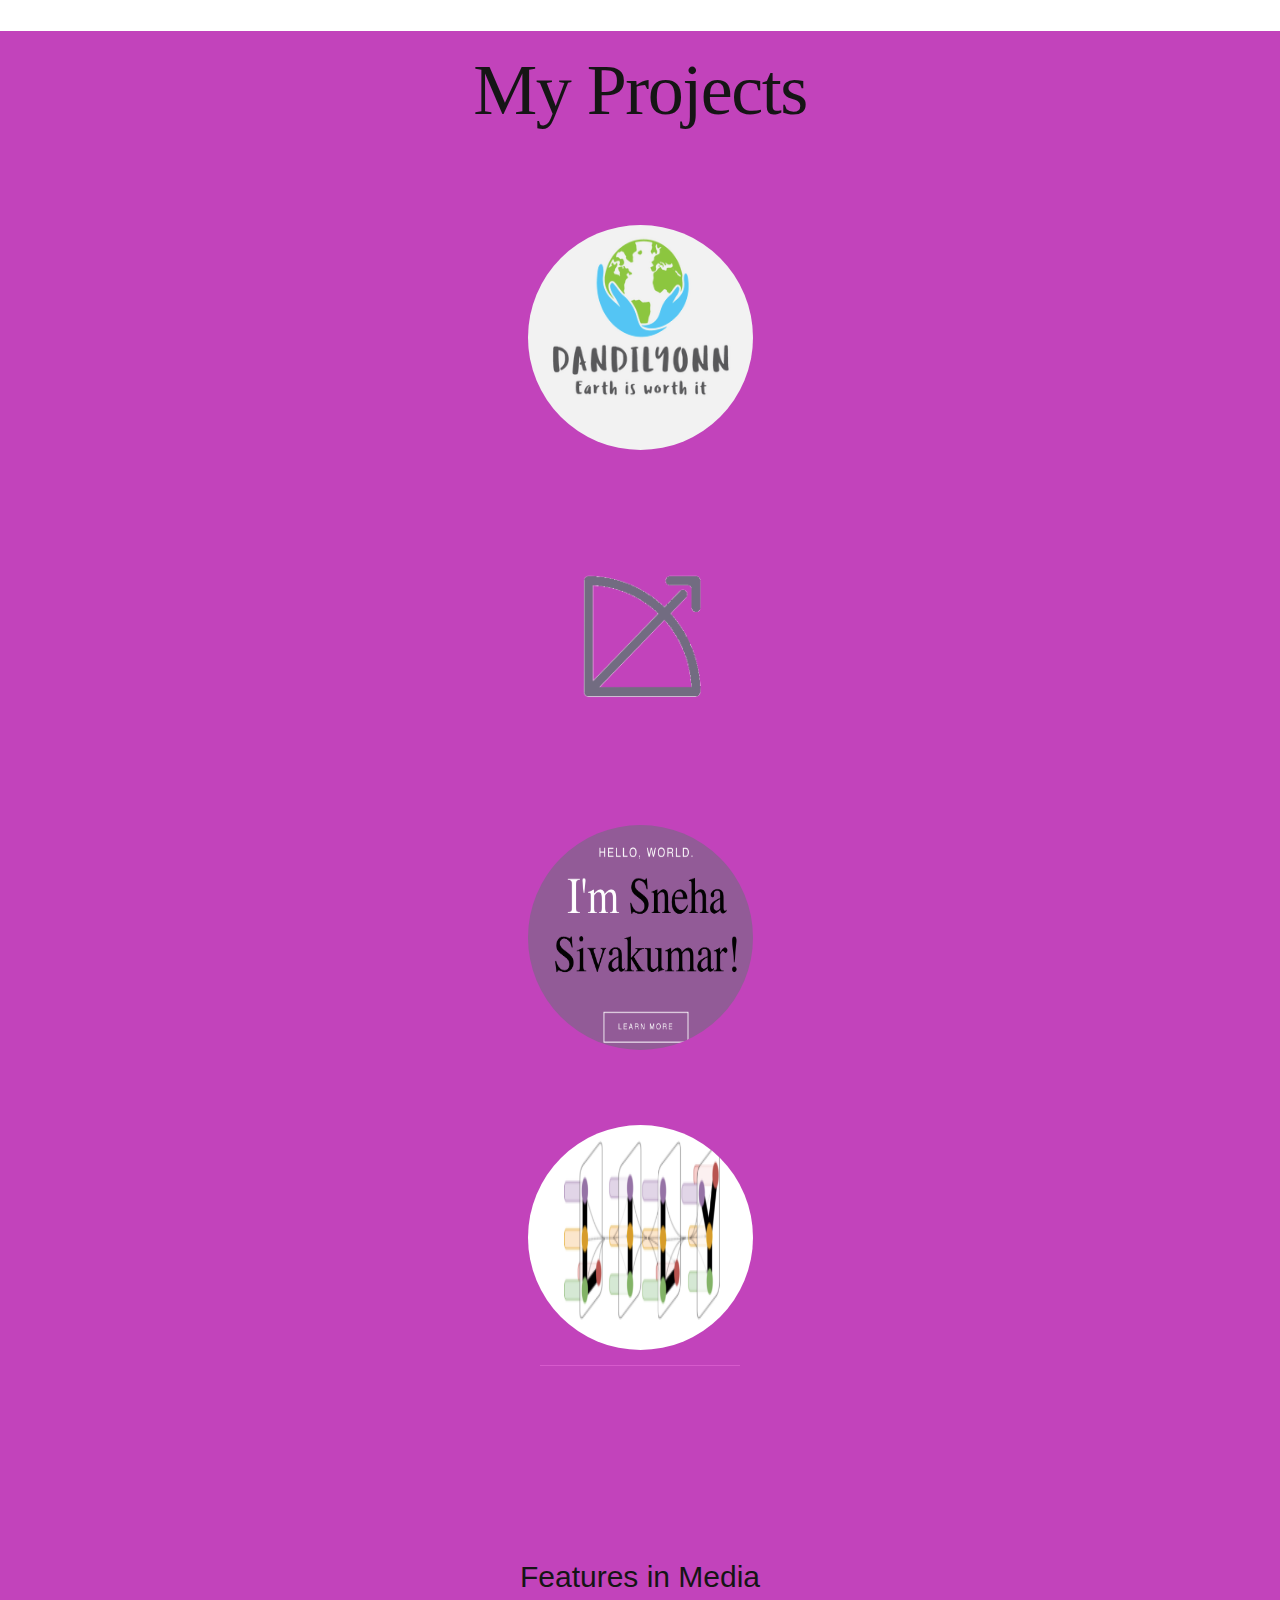
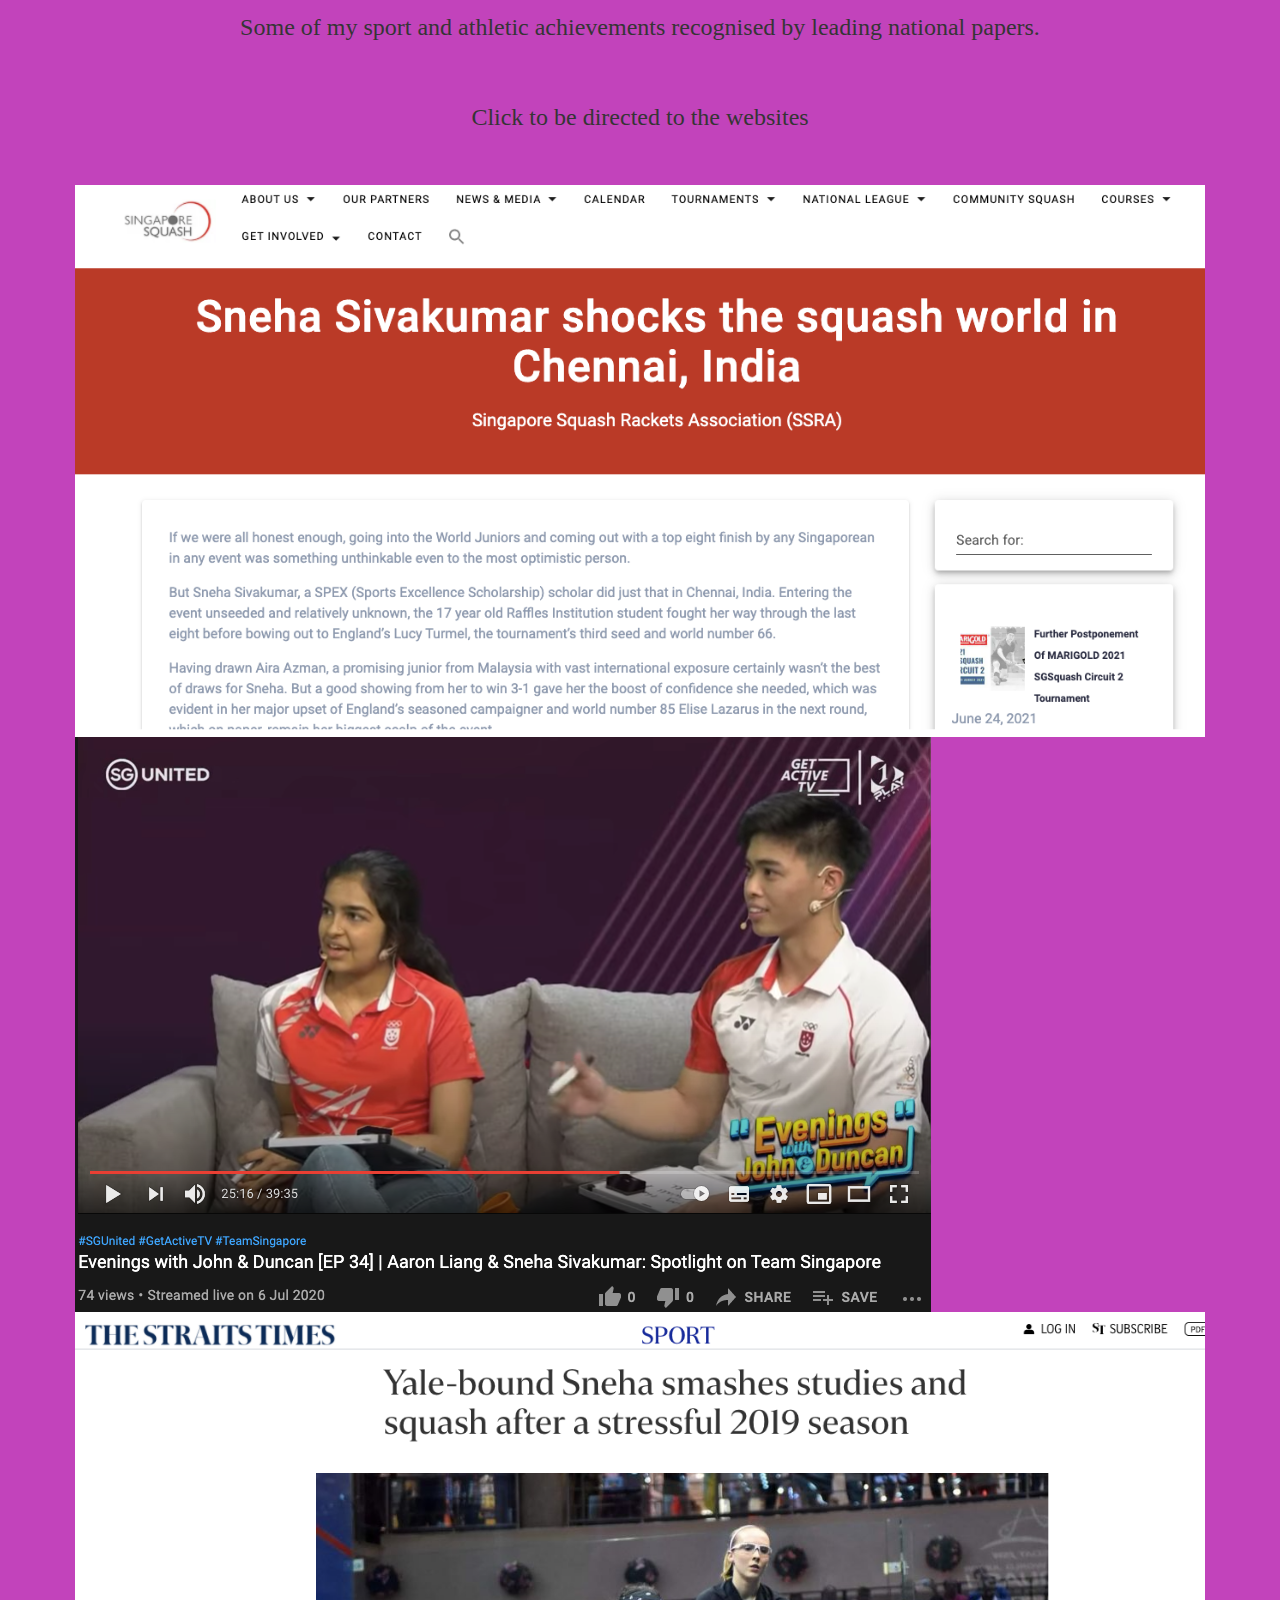
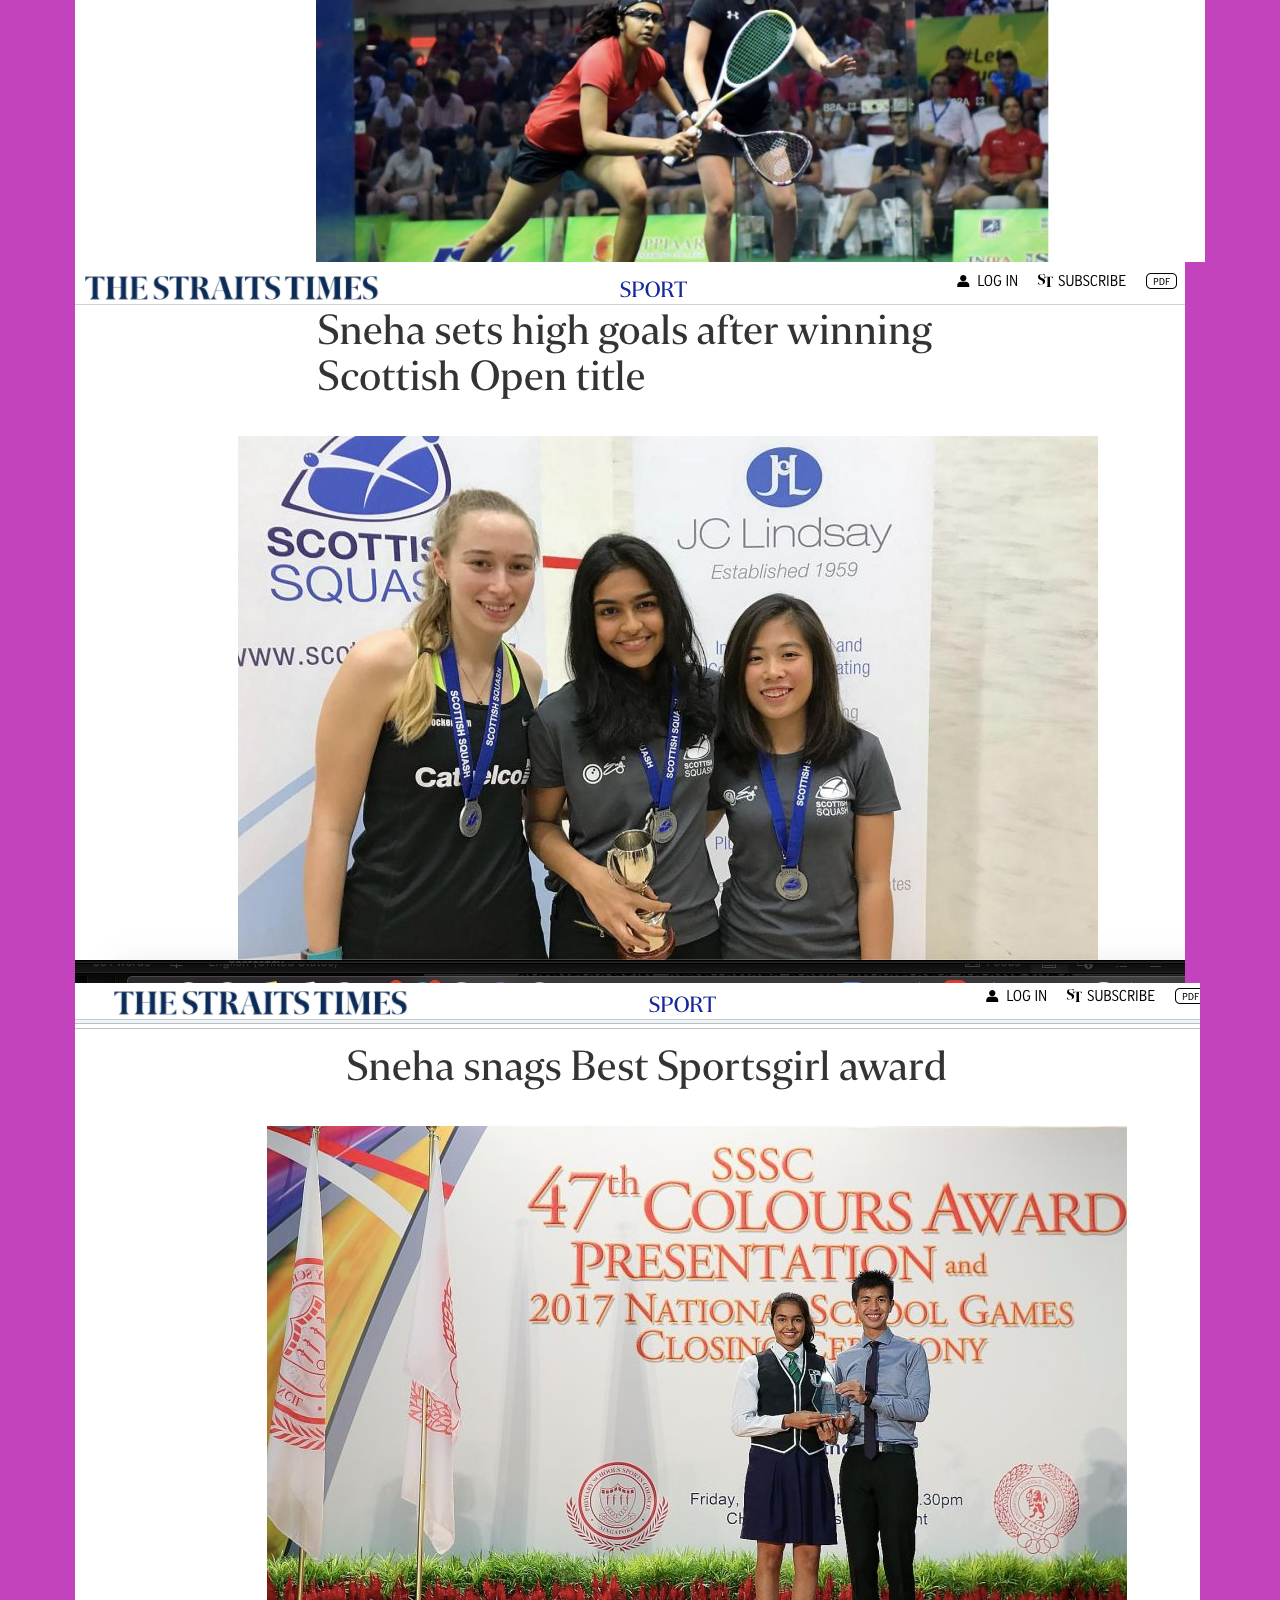
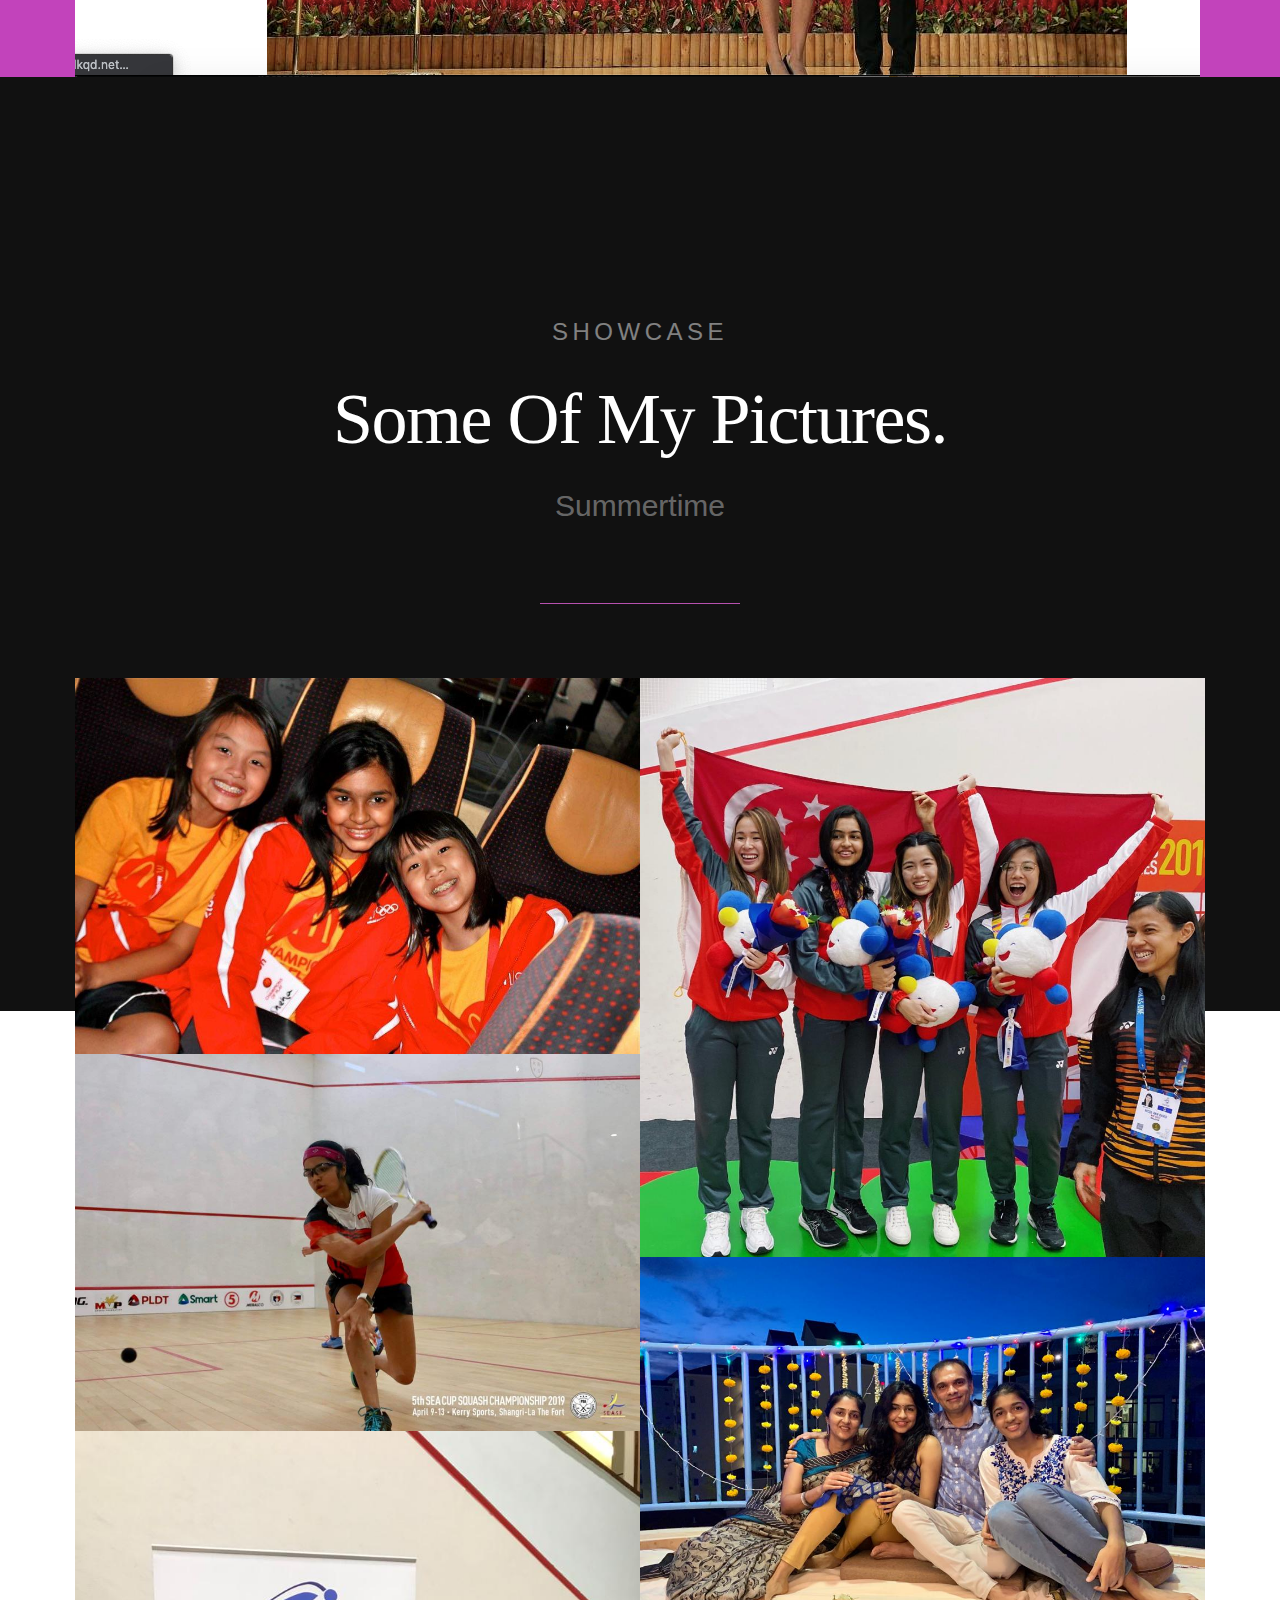
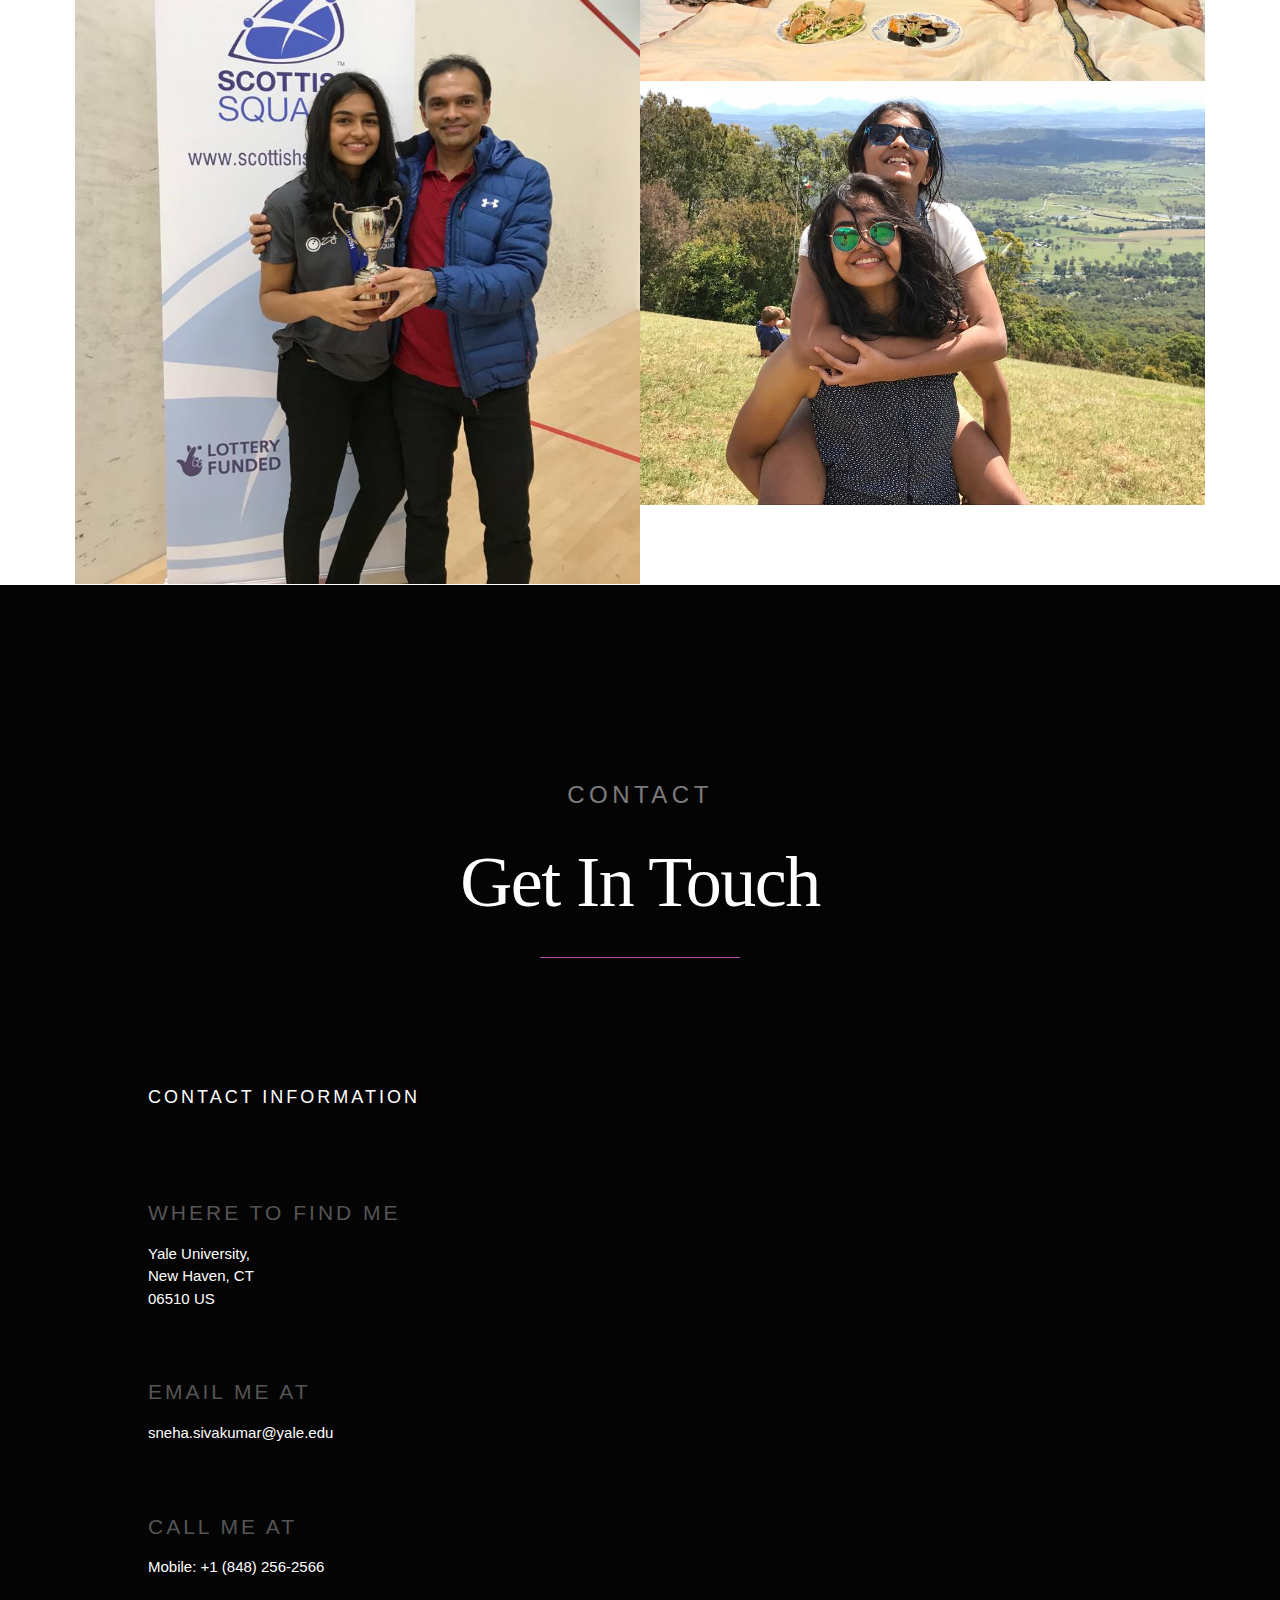
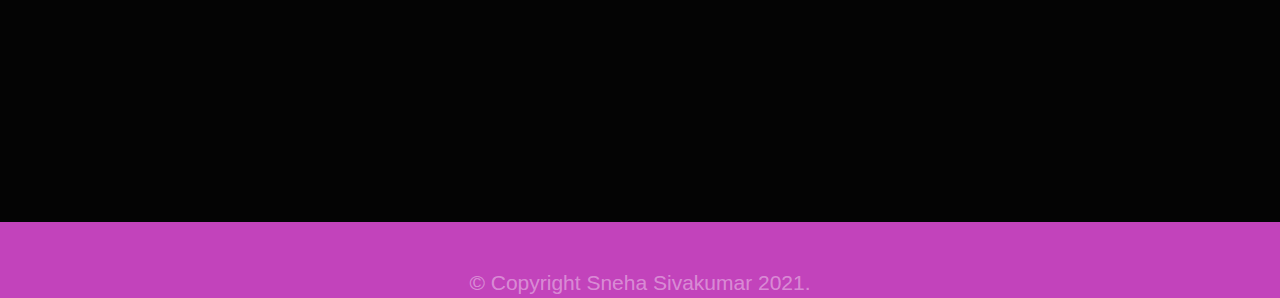
==== commit 57b8e45d: "commit" ====
--- a/index.html
+++ b/index.html
@@ -51,9 +51,9 @@
               <ul id="nav" class="nav">
                  <li class="current"><a class="smoothscroll" href="#home">Home</a></li>
                  <li><a class="smoothscroll" href="#about">About</a></li>
-                 <li><a class="smoothscroll" href="Rutvik_Rau_Resume.pdf">Skills</a></li>
-                 <li><a class="smoothscroll" href="#investment">Resume</a></li>
-                 <li><a class="smoothscroll" href="#projects">Projects</a></li>
+                 <li><a class="smoothscroll" href="skill-bars">Skills</a></li>
+                 <li><a class="smoothscroll" href="#https://drive.google.com/file/d/1xiuaciguA4X4NsDFg19CEudaXhKr-sog/view?usp=sharing">Resume</a></li>
+                 <li><a class="smoothscroll" href="#Ongoing_Projects">Projects</a></li>
                  <li><a class="smoothscroll" href="#contact">Contact</a></li>
               </ul> <!-- end #nav -->
      
@@ -160,7 +160,7 @@
     <div class="row section-intro">
        <div class="col-twelve">
 
-          <h100>ABOUT ME </h100>
+     
 
           <div class="intro-info">
 
@@ -307,12 +307,9 @@
                 <div class = vodafone>
                     <img src="images/LILY_LAB.png">
                     <div class ="dropdown">
-                        <div style="color:black" class ="dropdown-item">
+                        <div style="color:white" class ="dropdown-item">
                          Language Information and Learning at Yale 
-                        </div class = "dropdown-item" >
-                            Worked on training language models to do effective query based meeting summarisation  
-                            </div>
-                        </div>
+                       
                
 
         </div>
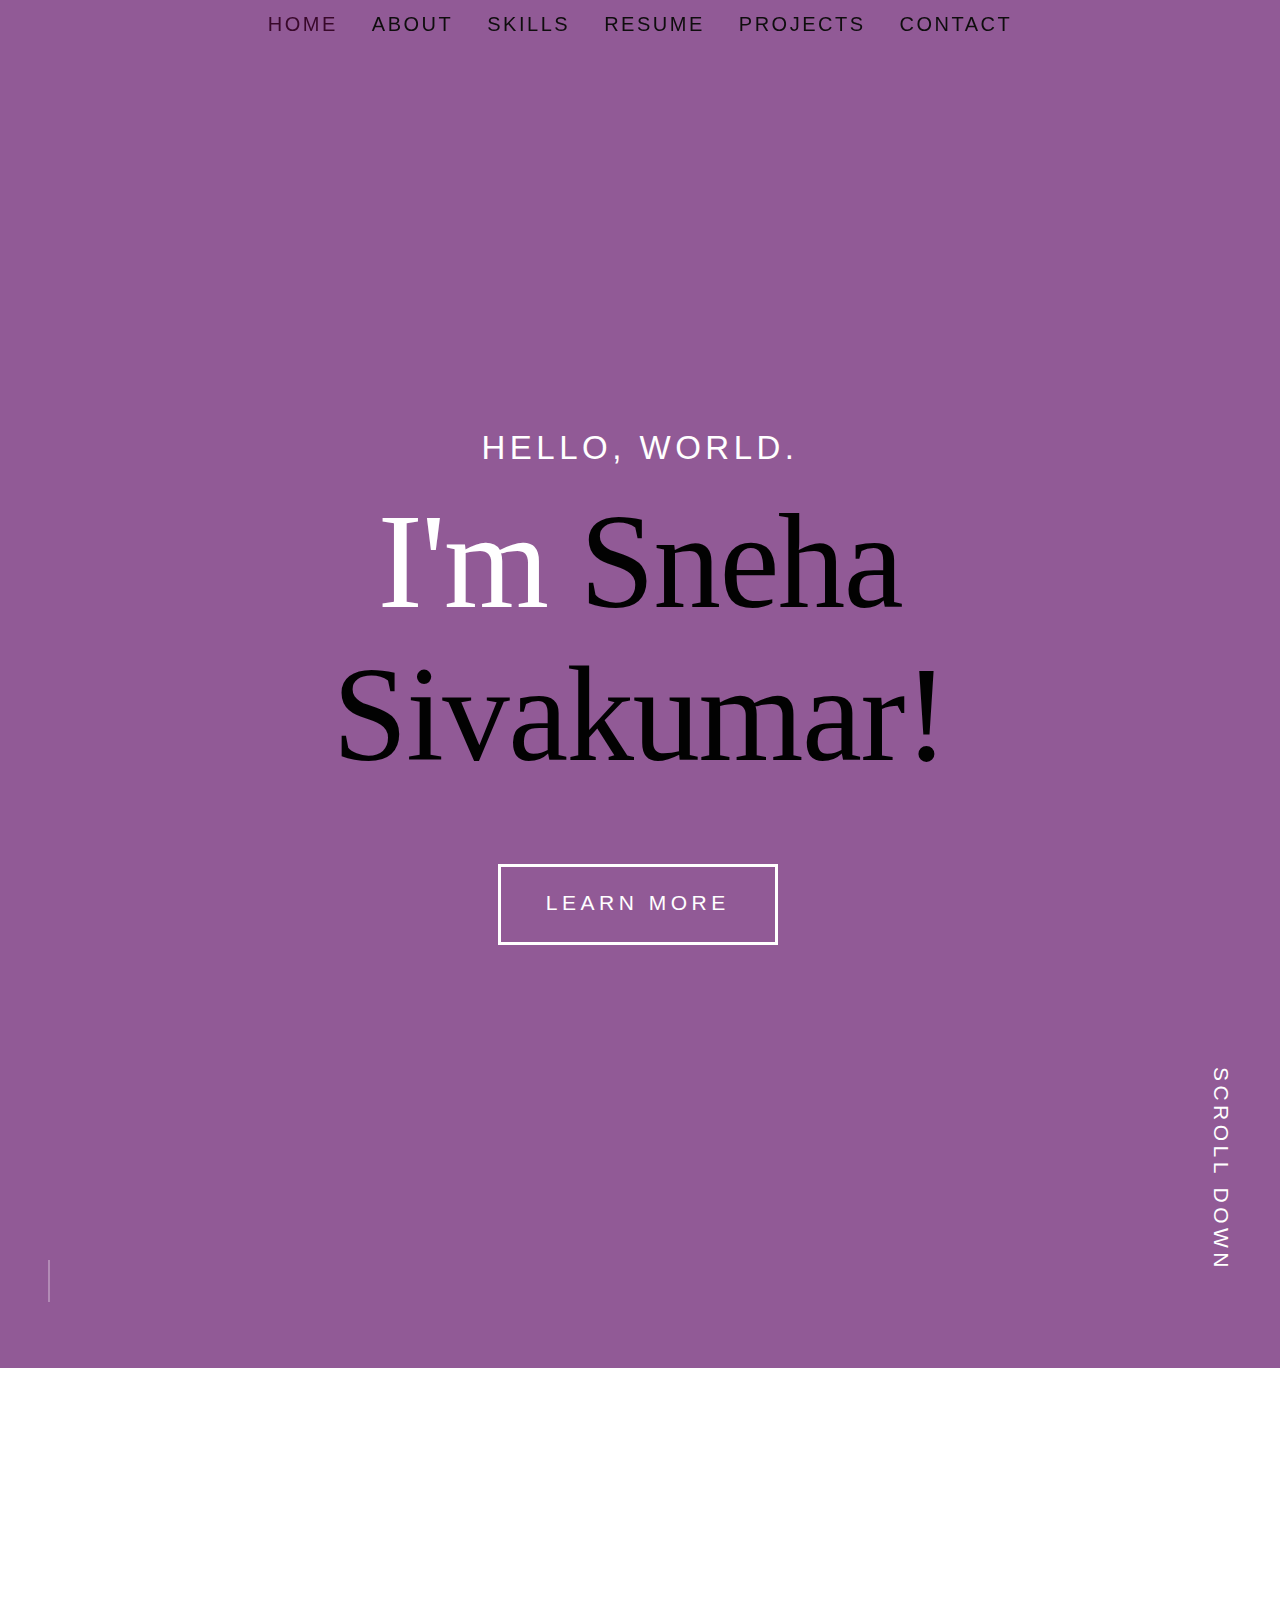
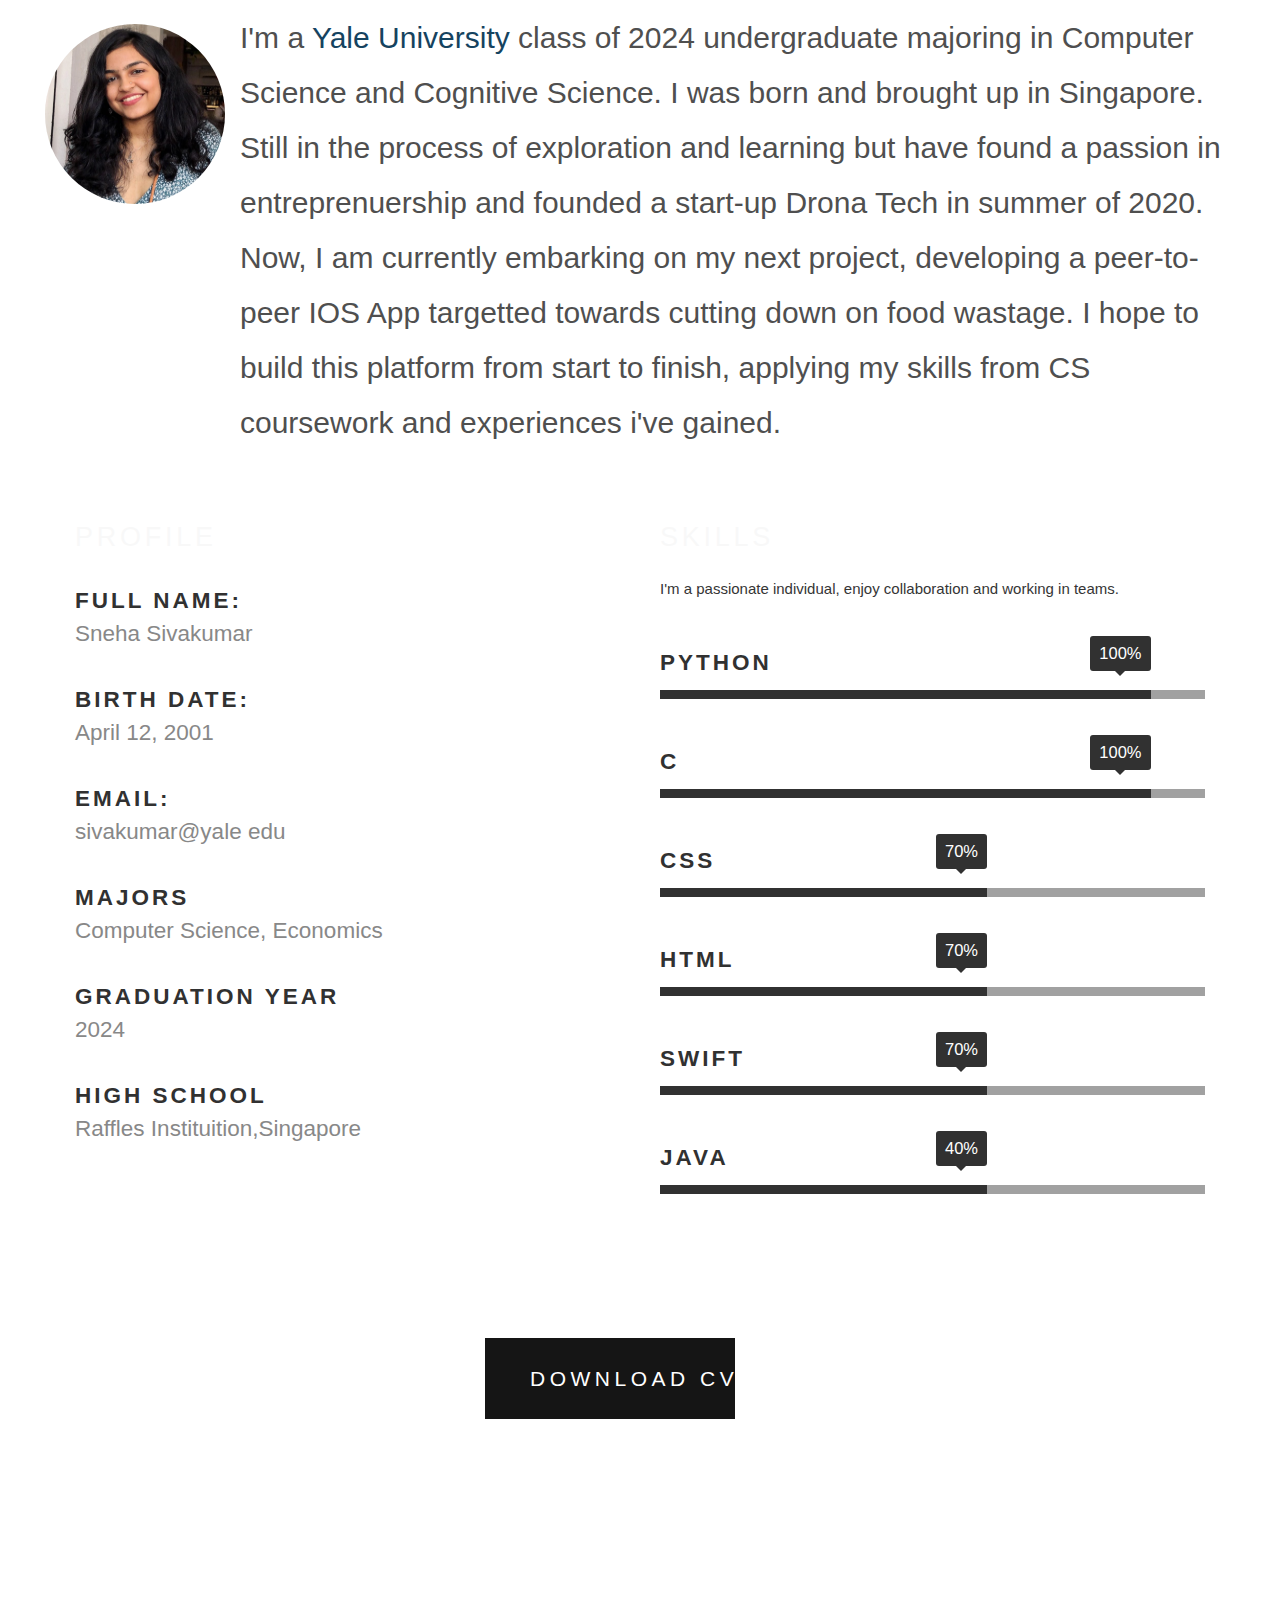
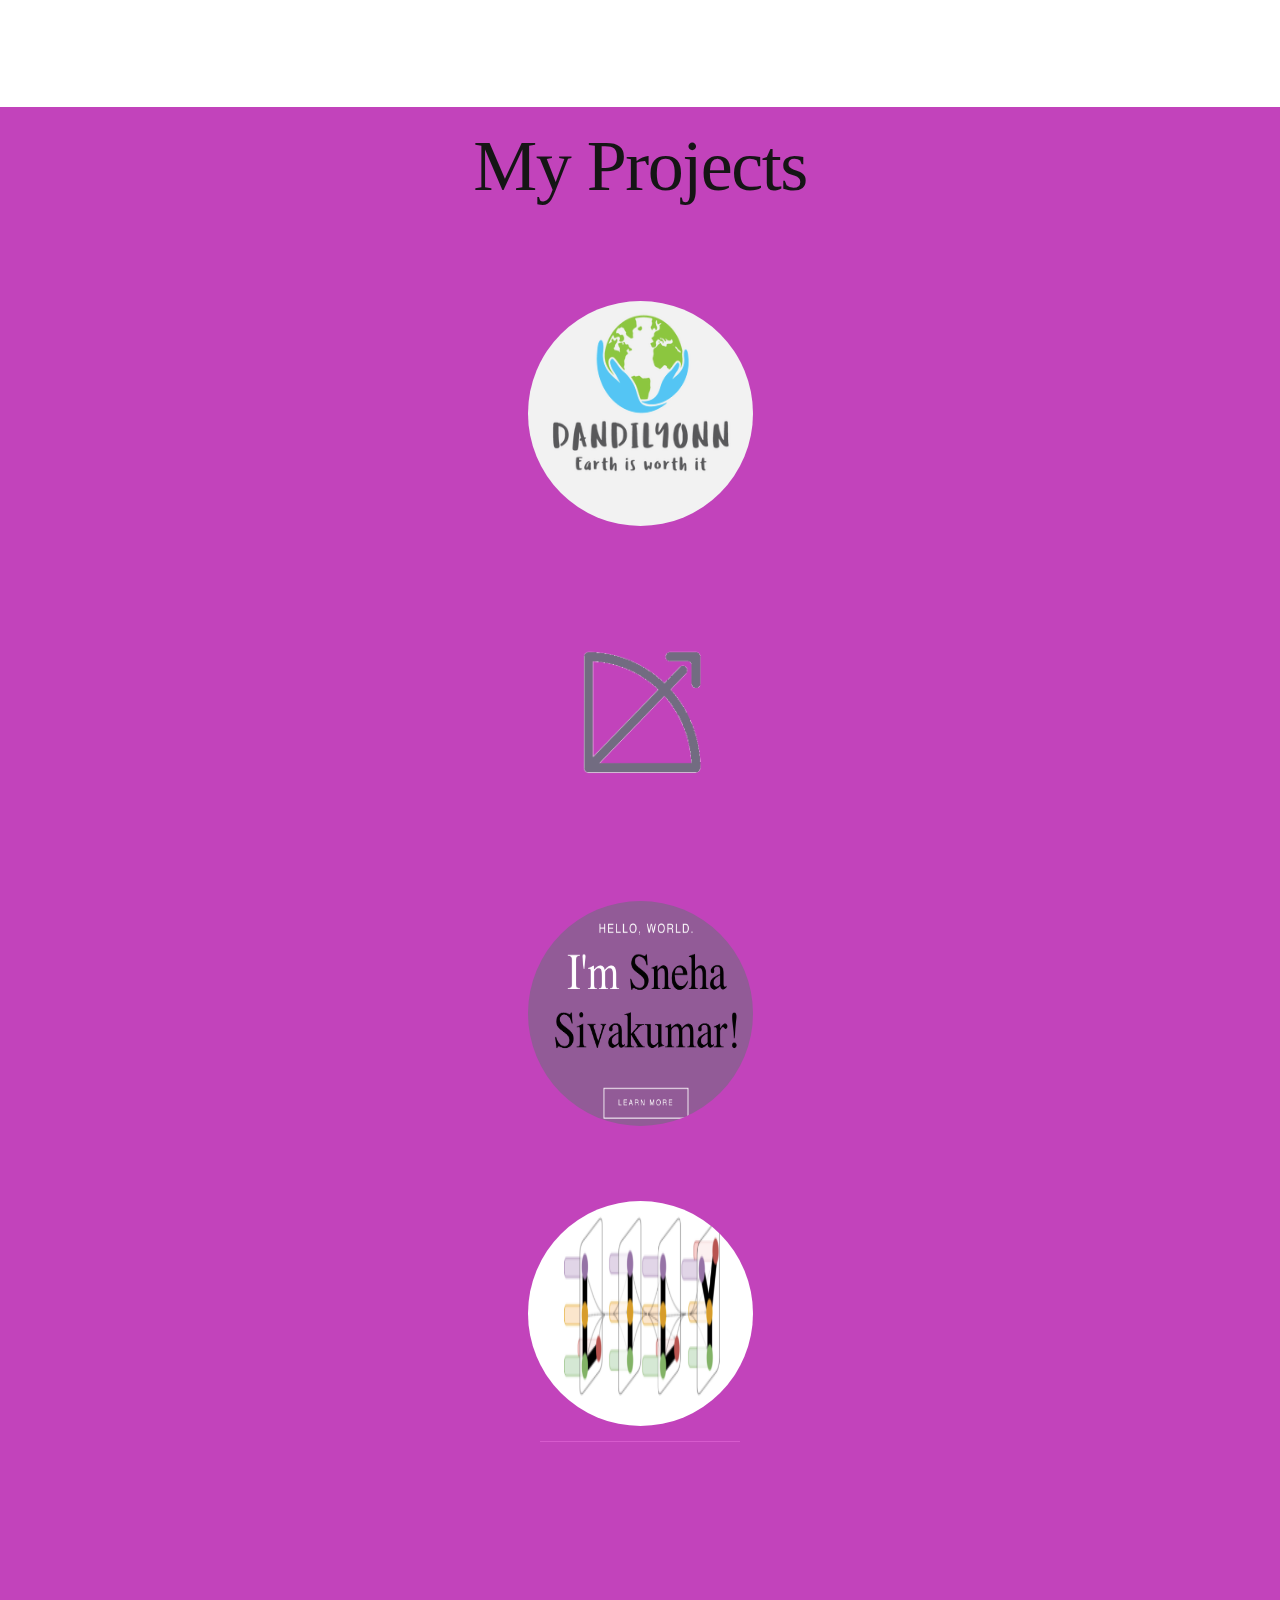
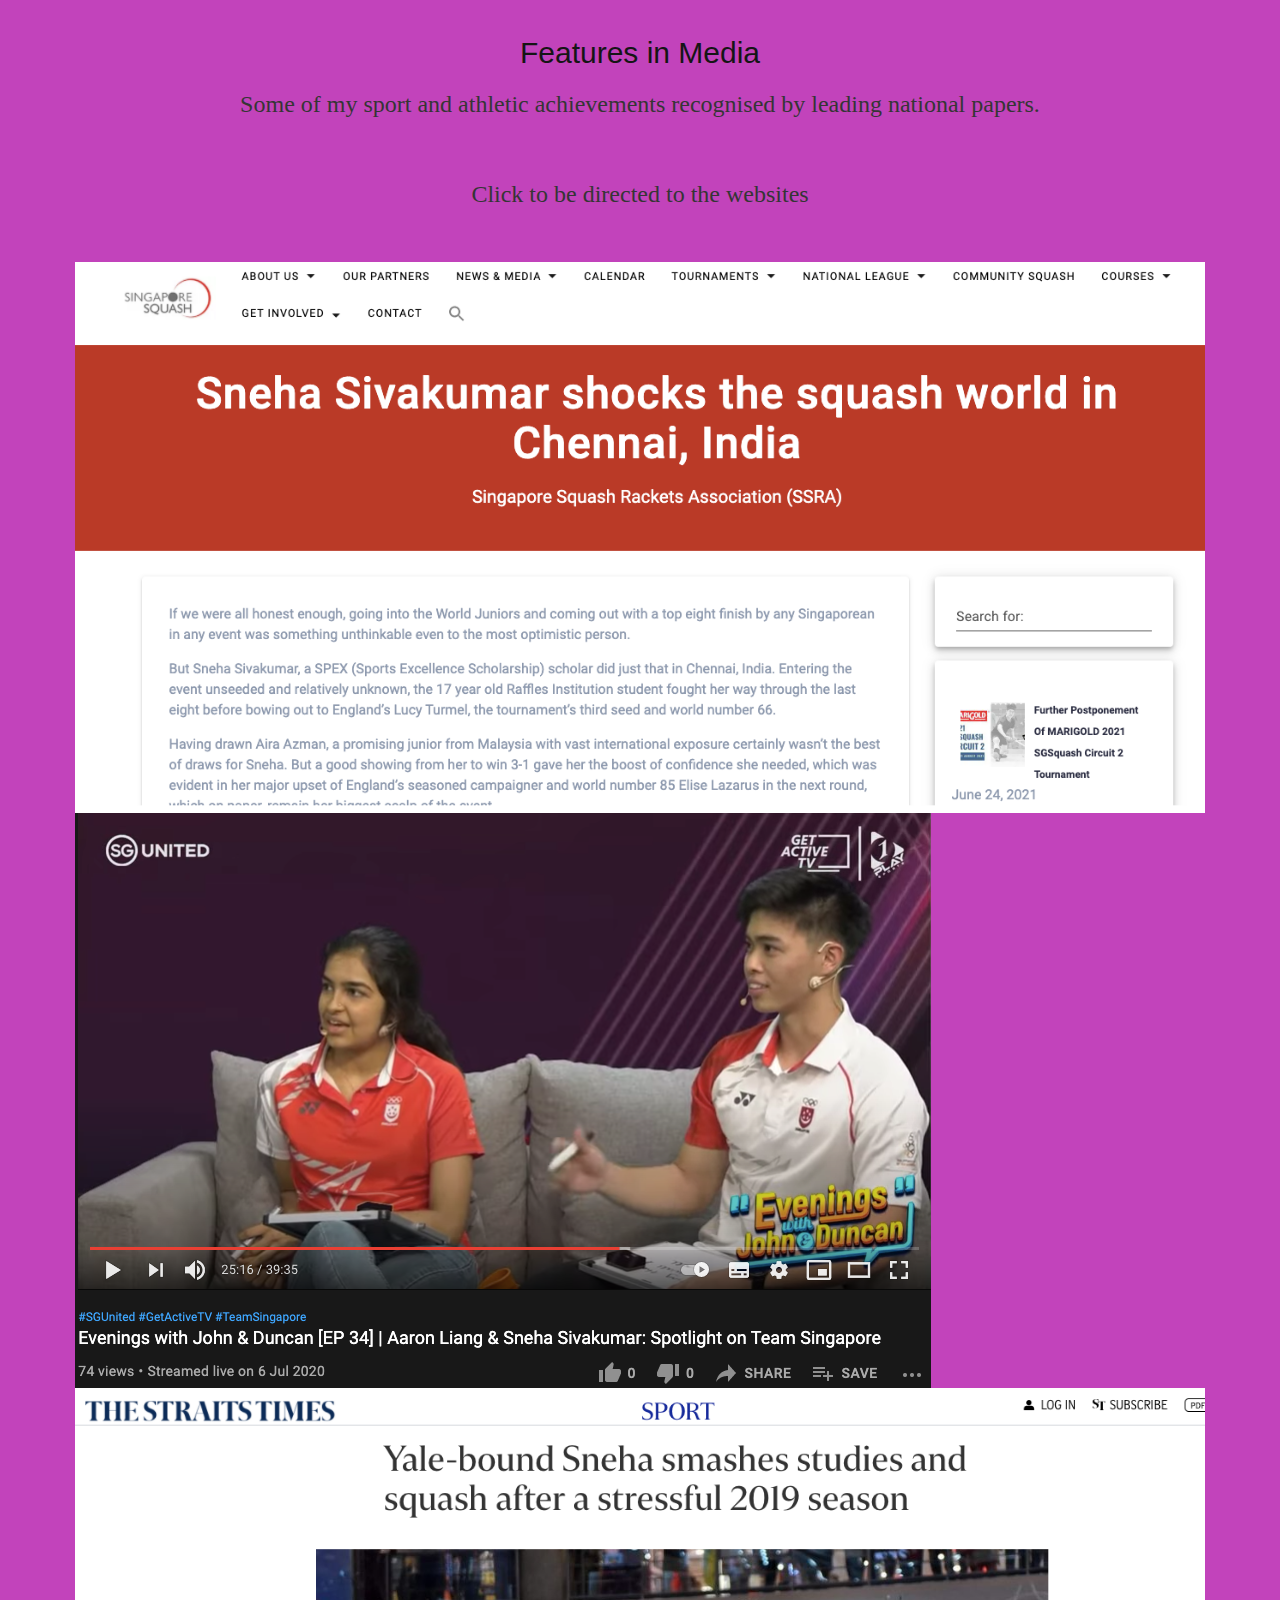
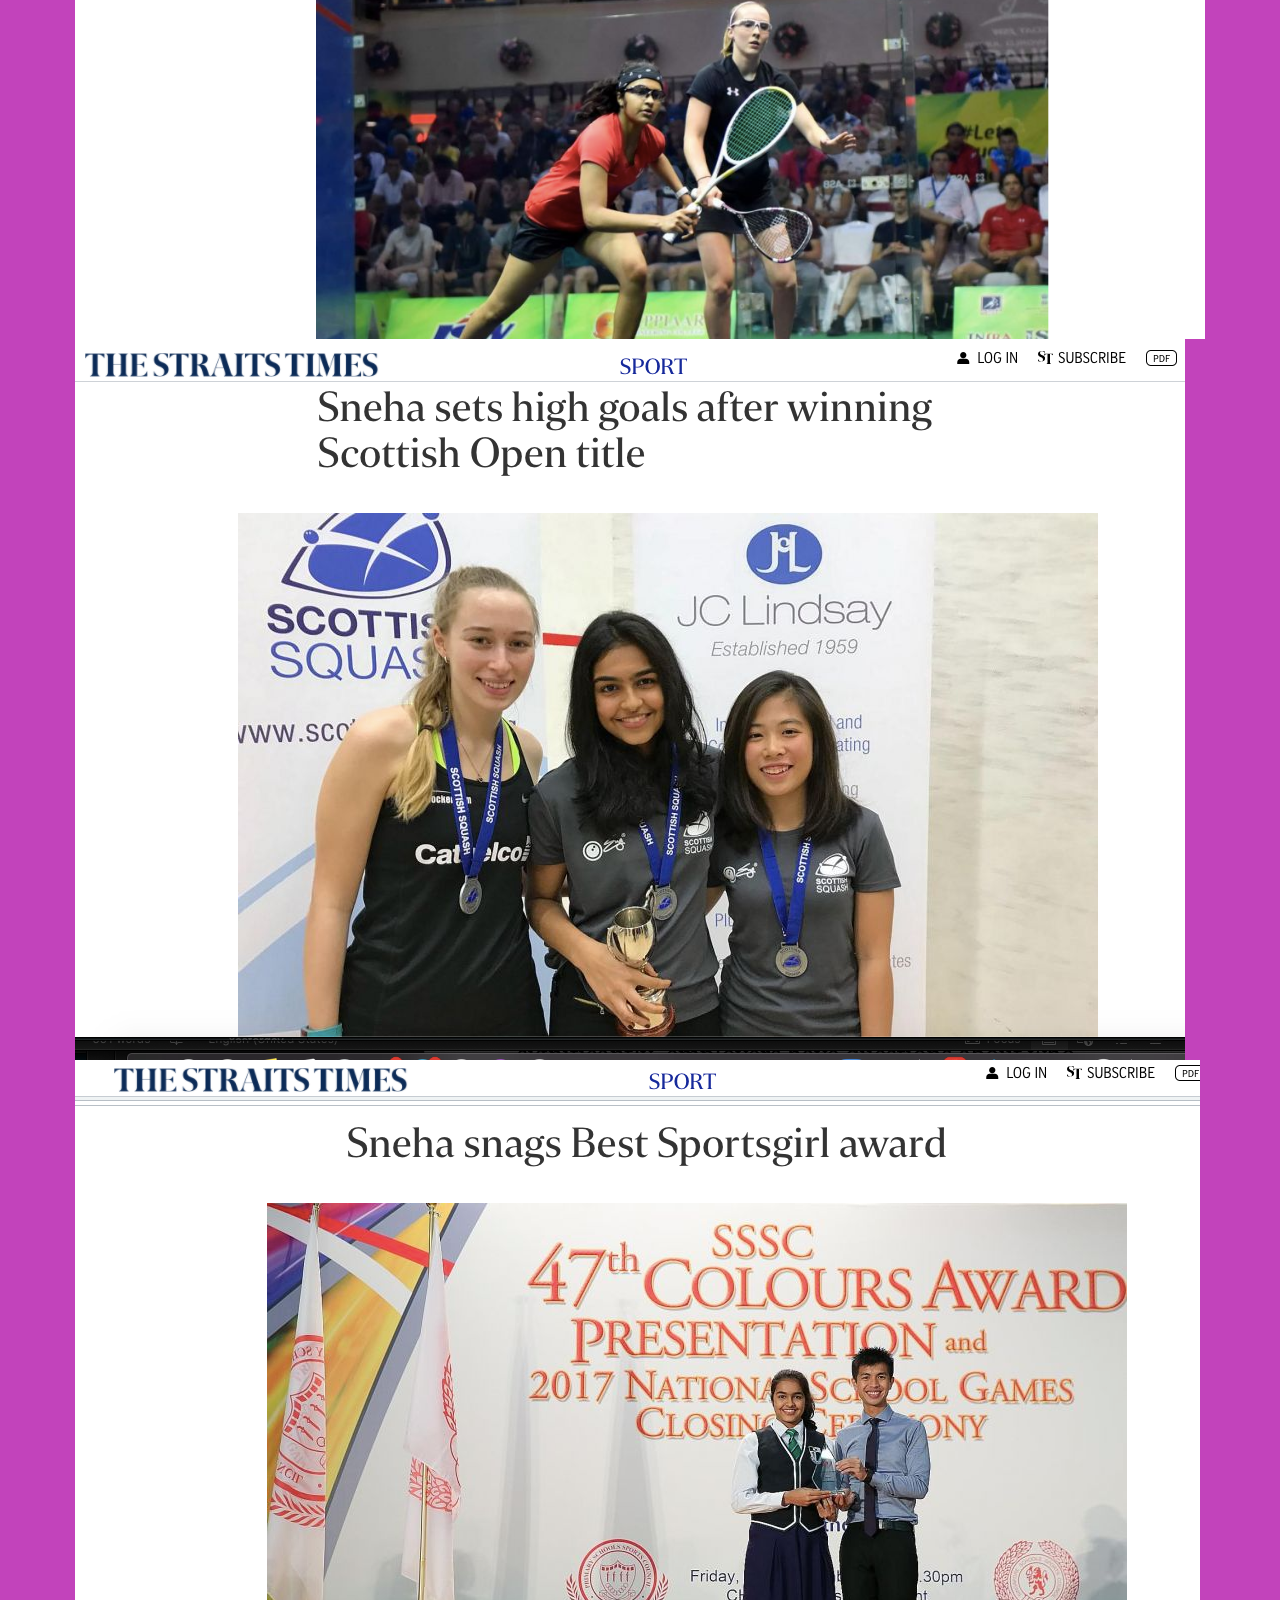
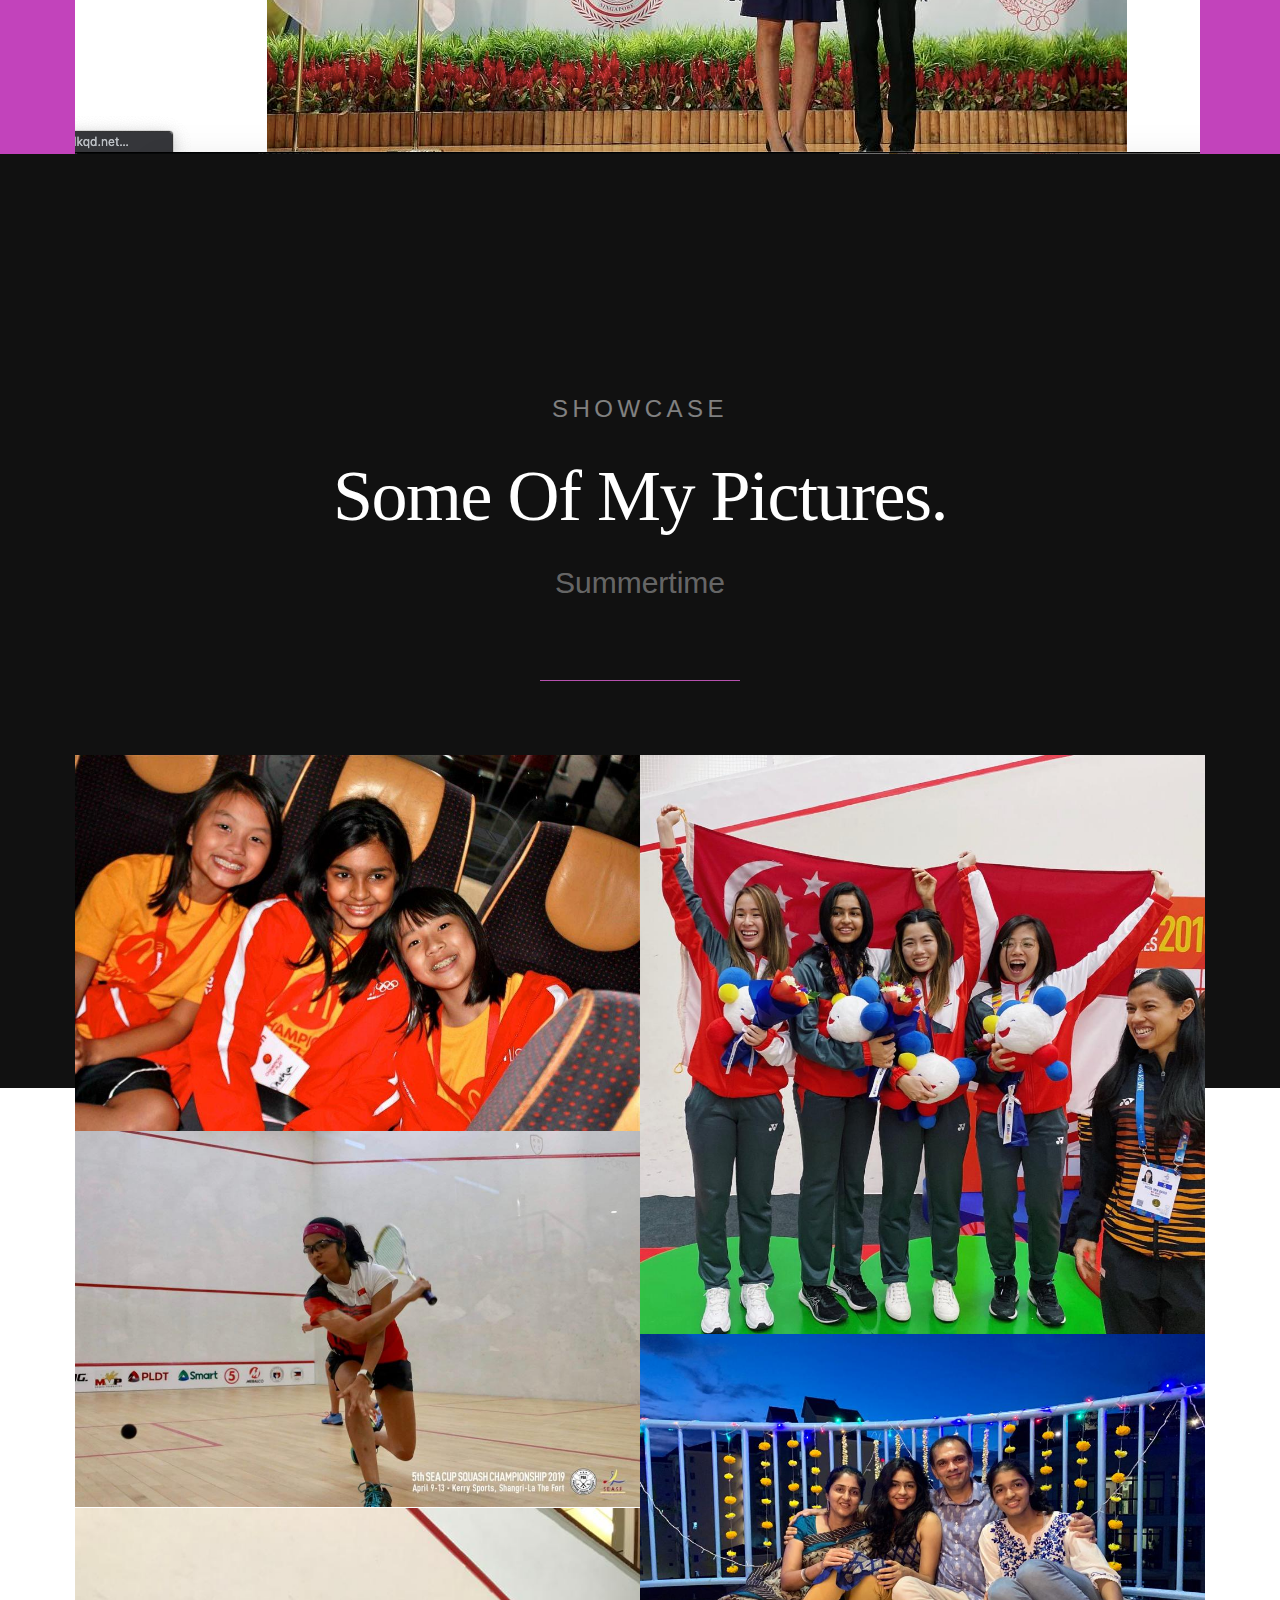
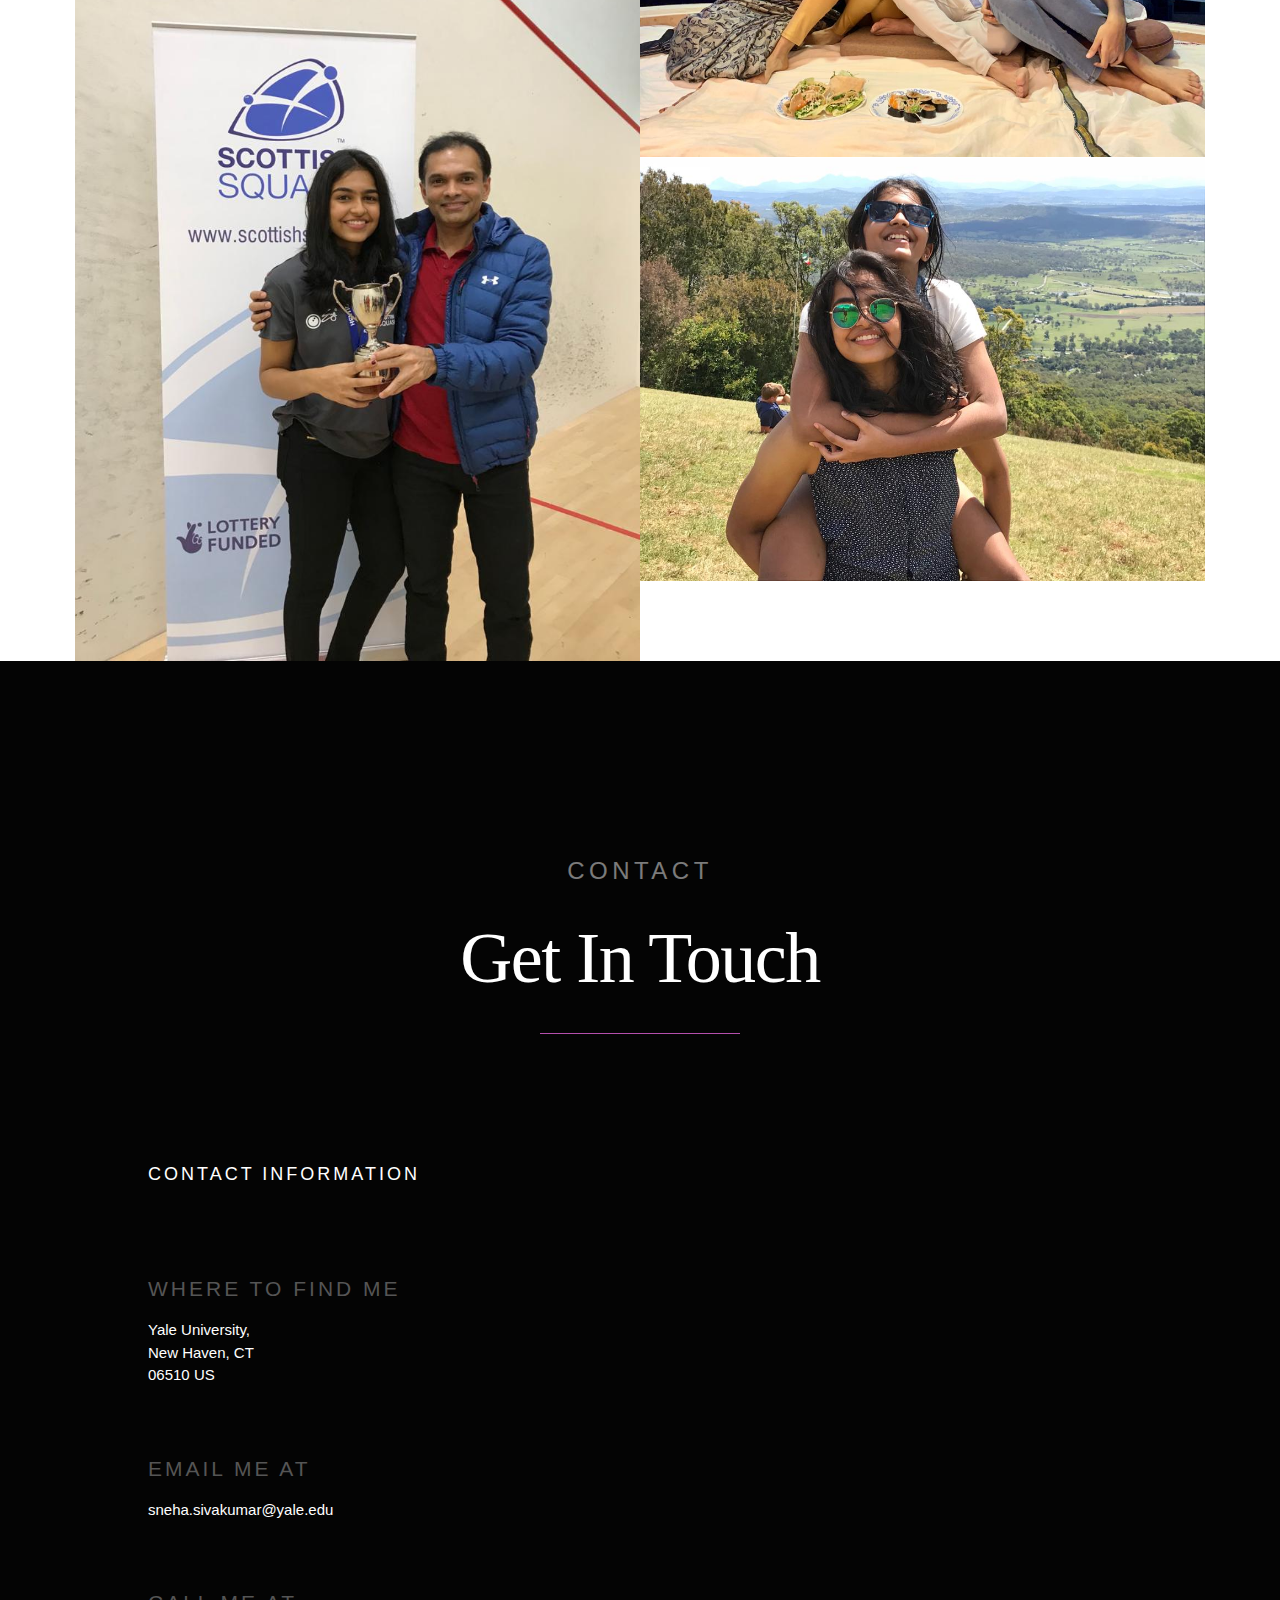
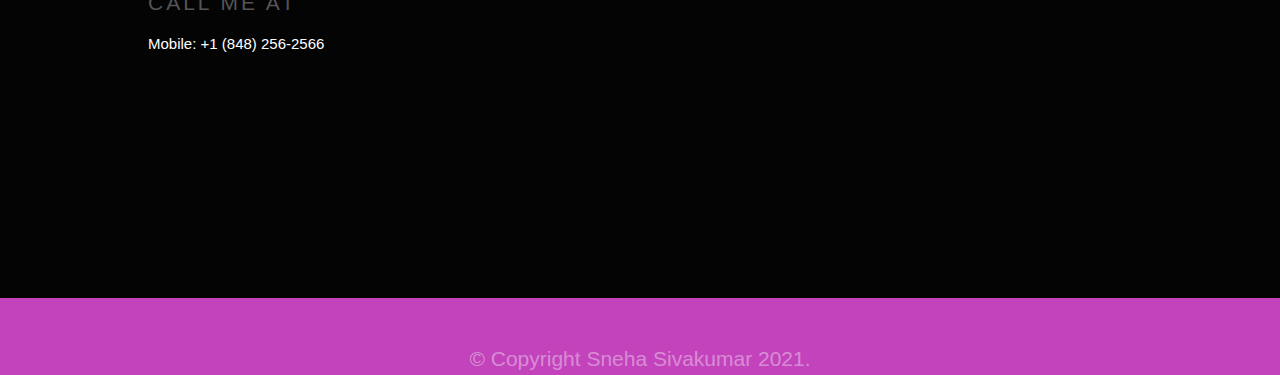
==== commit 9a235296: "push" ====
--- a/index.html
+++ b/index.html
@@ -235,8 +235,12 @@
                 <strong>HTML</strong>
              </li>
              <li>
-                <div class="progress percent70"><span>40%</span></div>
+                <div class="progress percent60"><span>70%</span></div>
                 <strong>Swift</strong>
+             </li>
+             <li>
+                <div class="progress percent60"><span>40%</span></div>
+                <strong>Java</strong>
              </li>
 
              
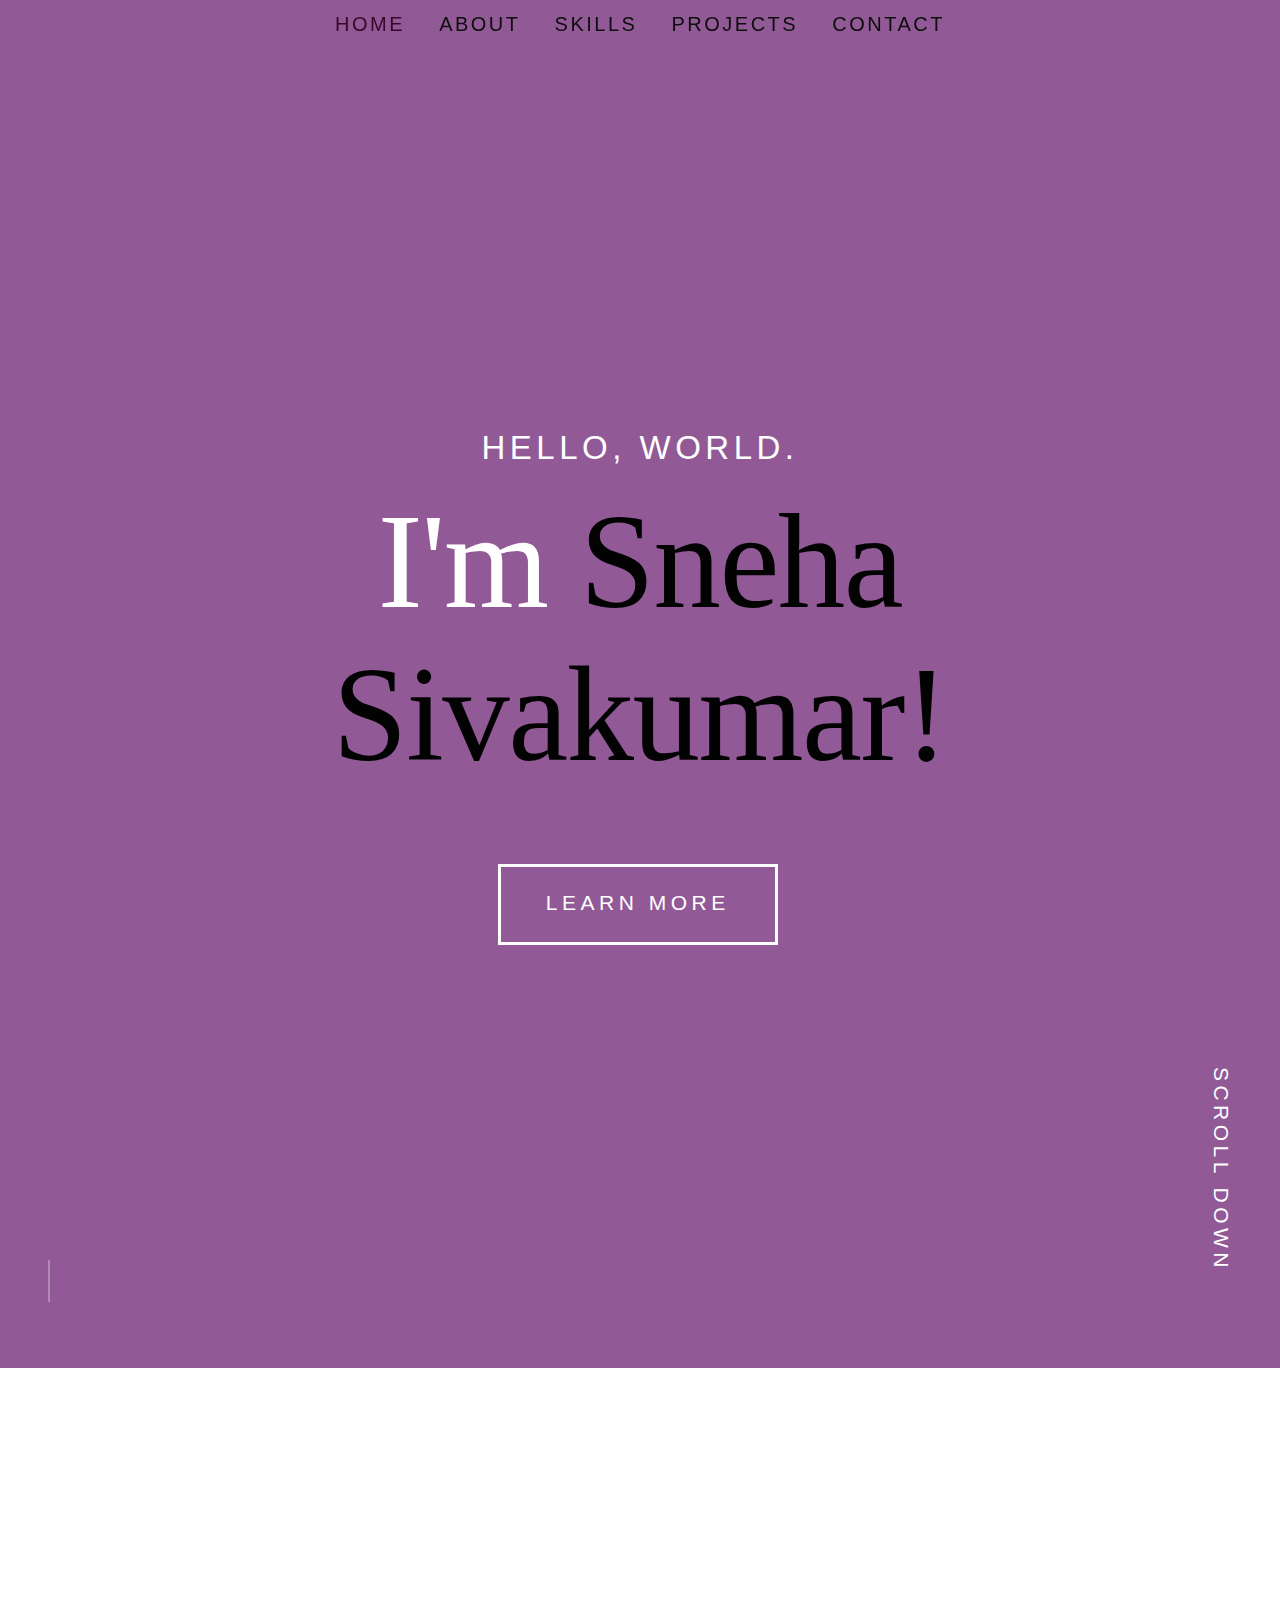
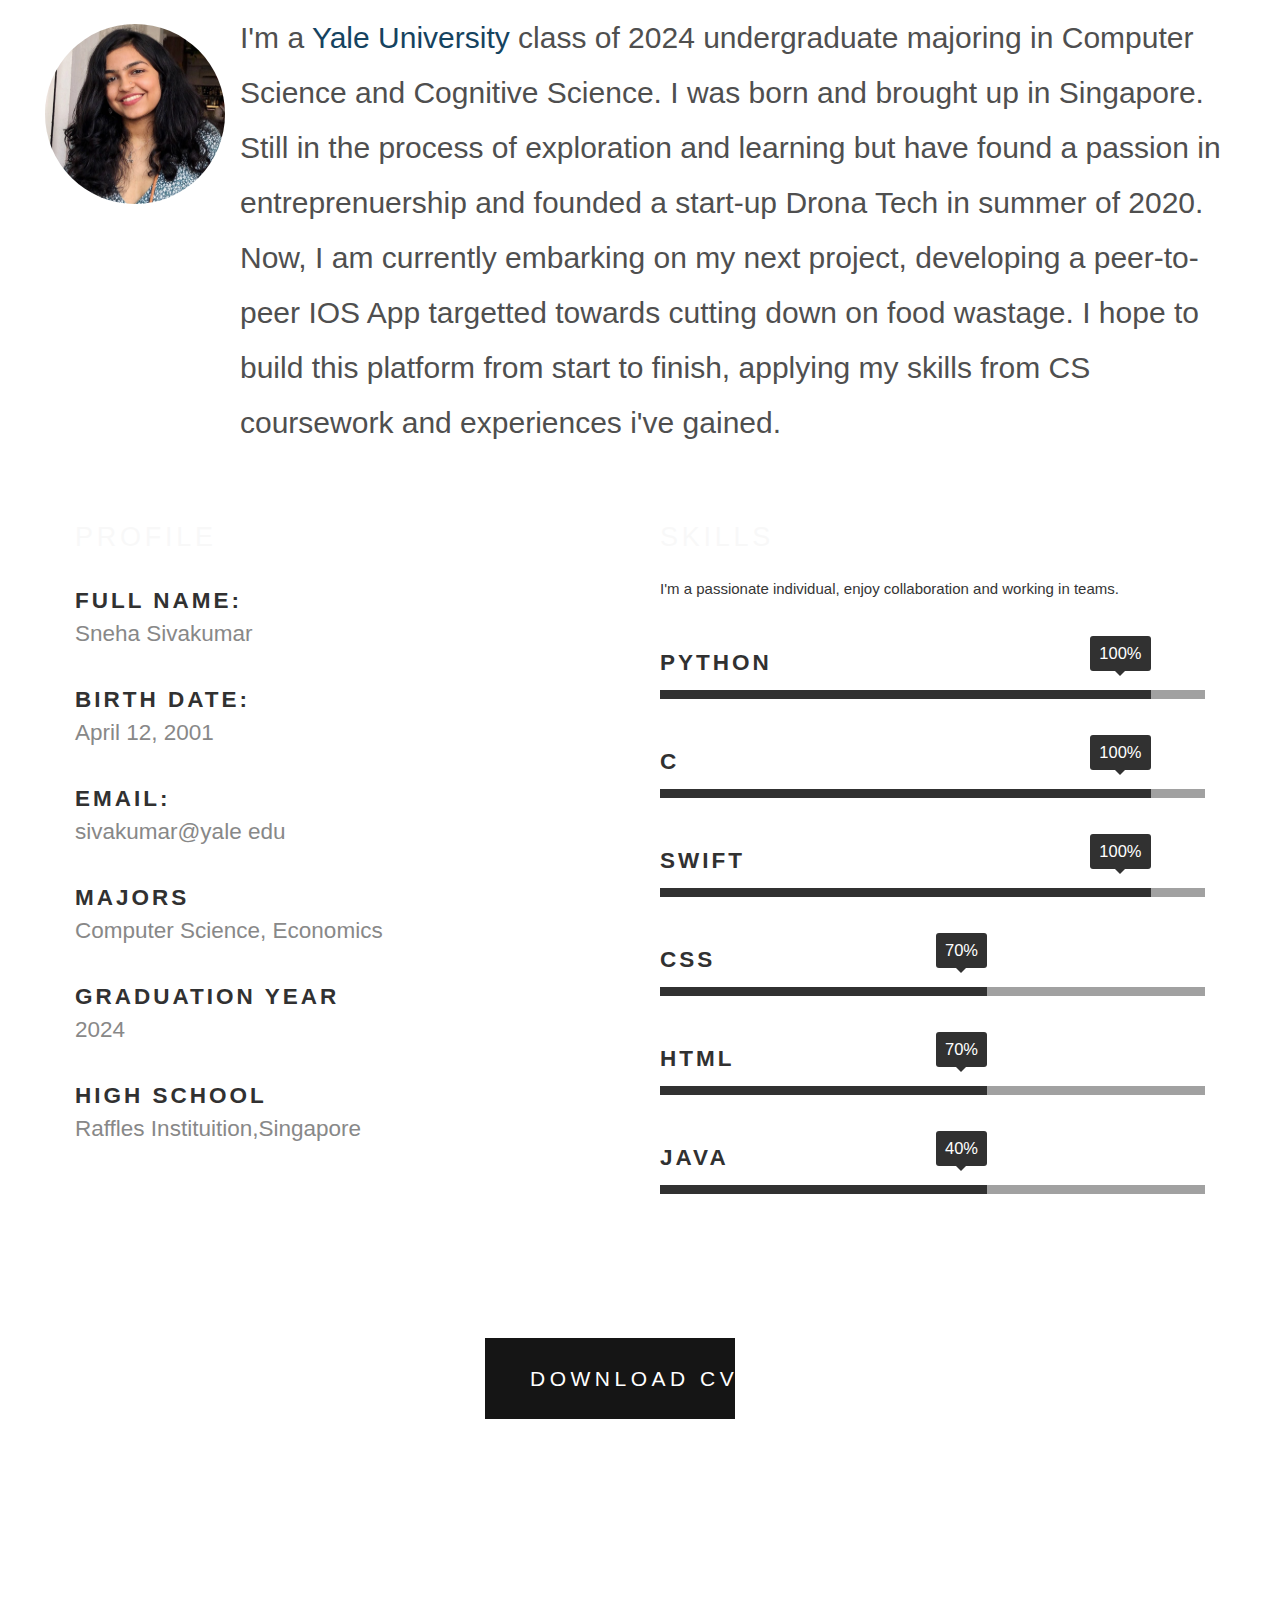
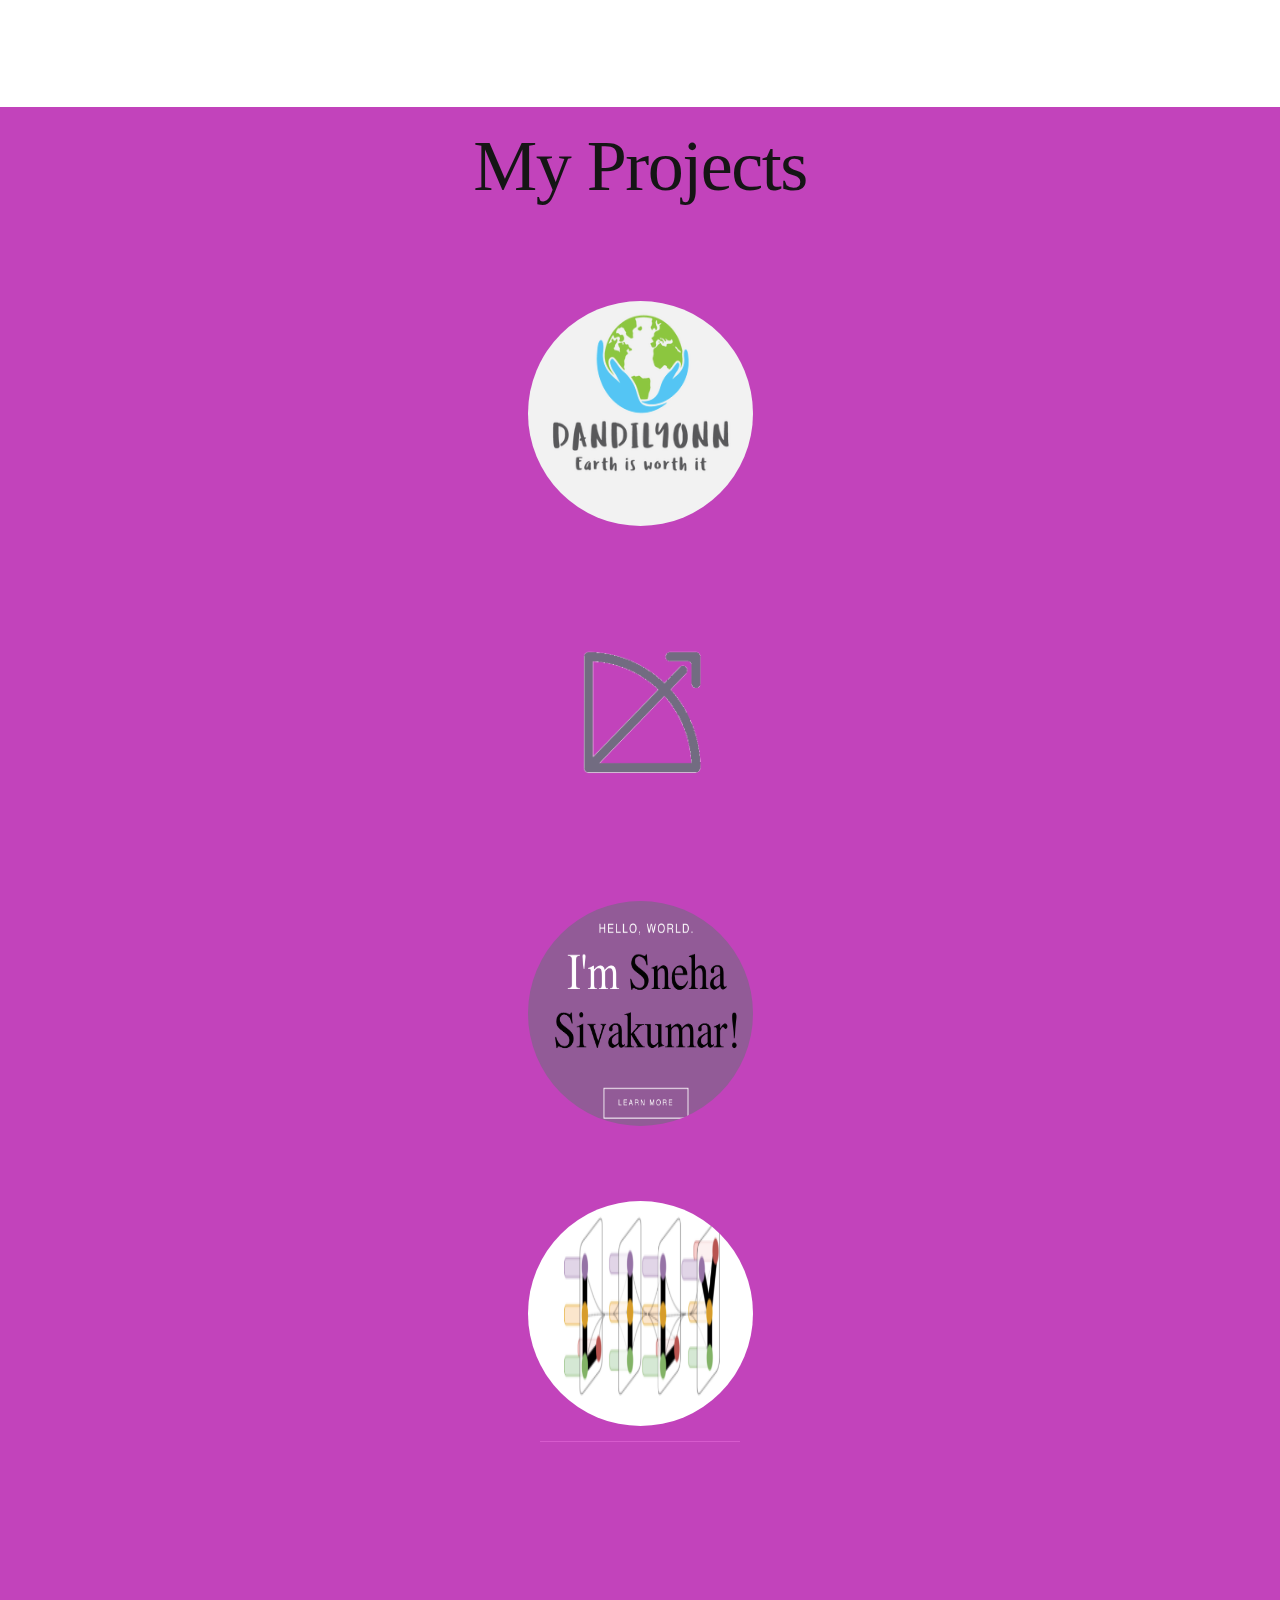
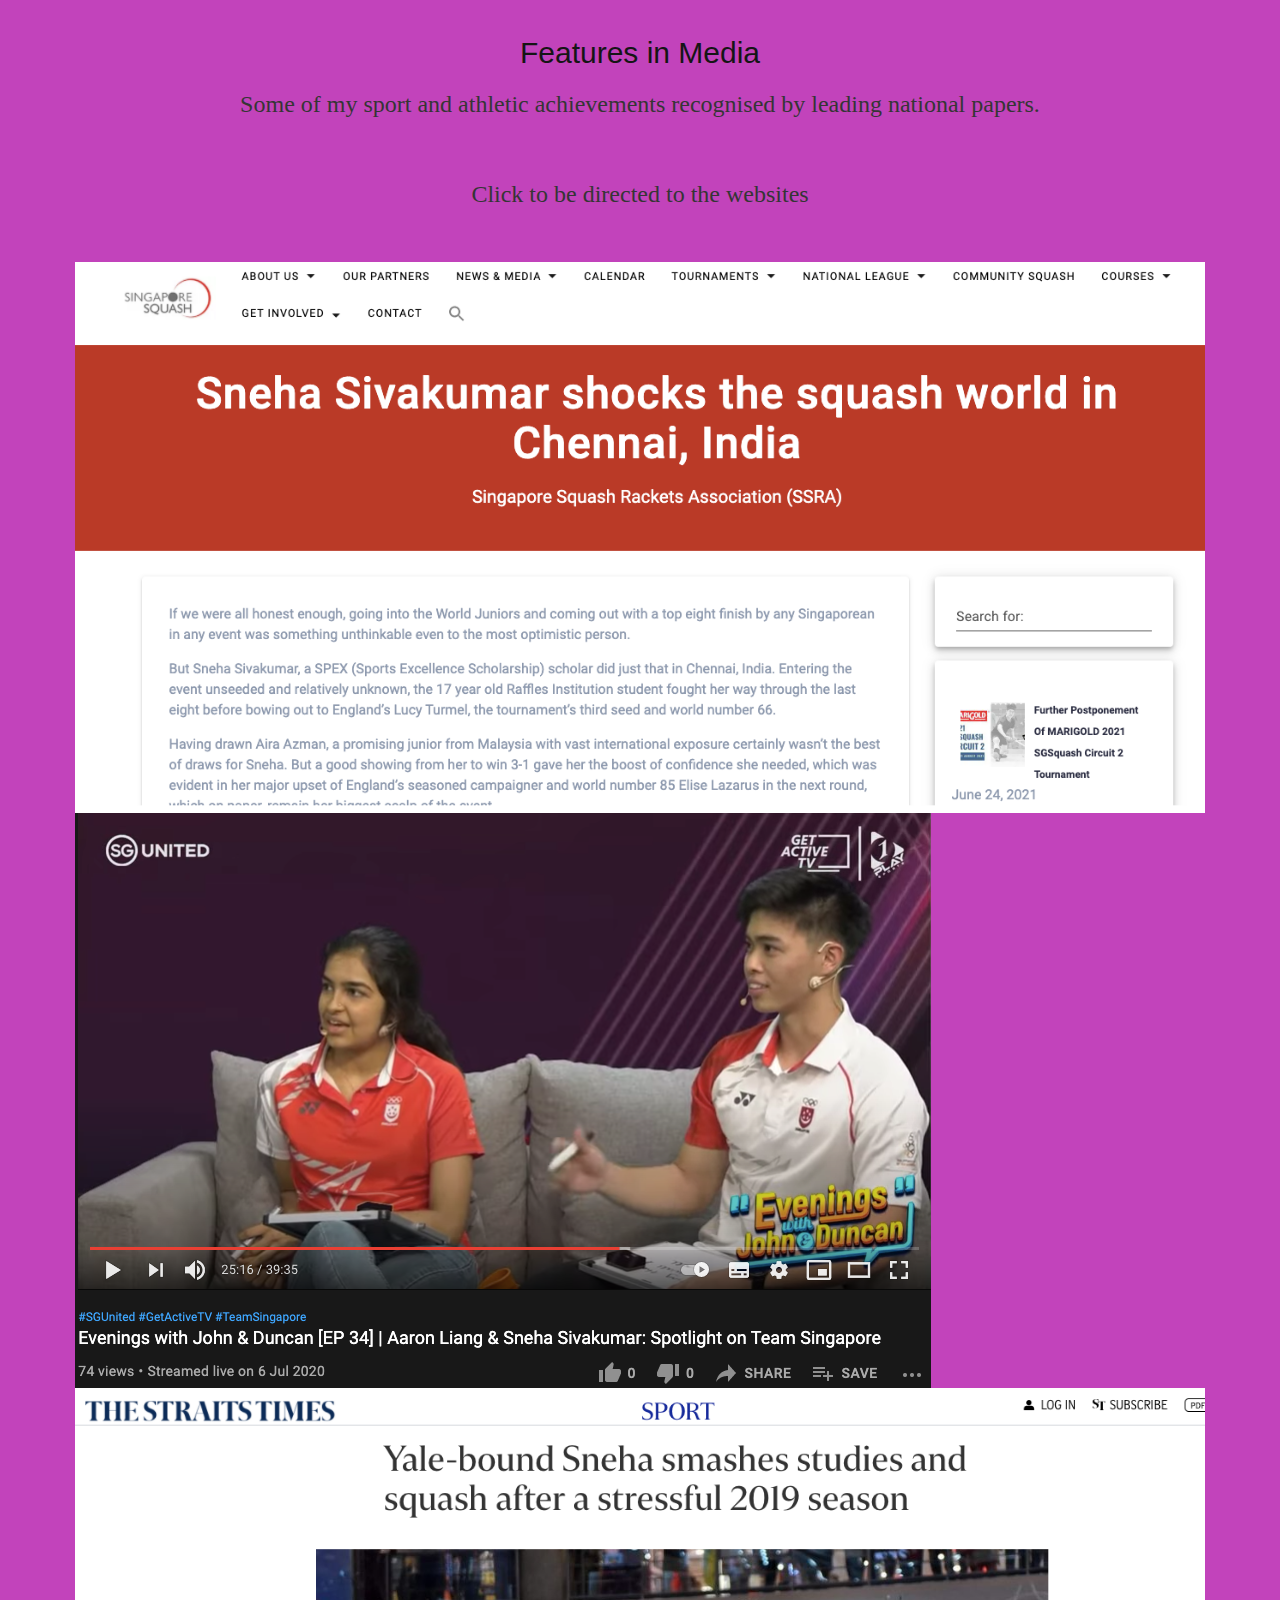
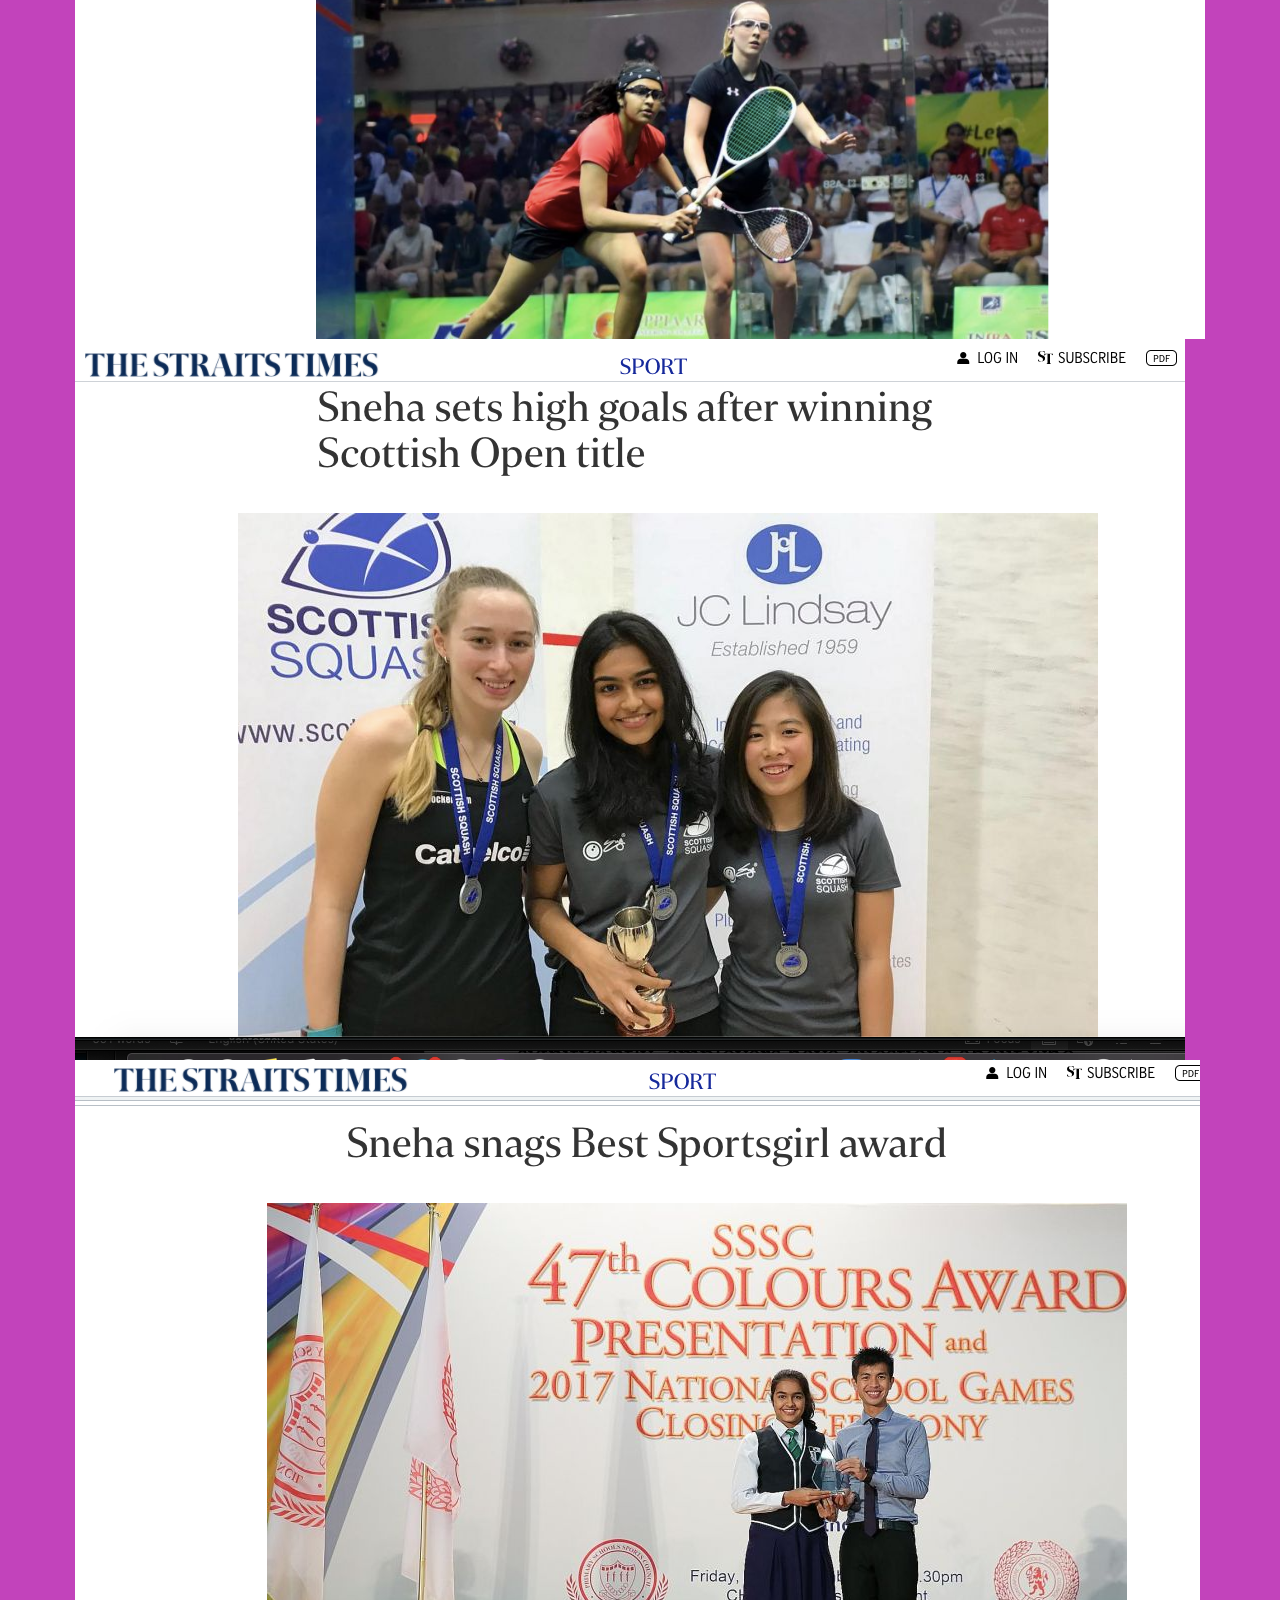
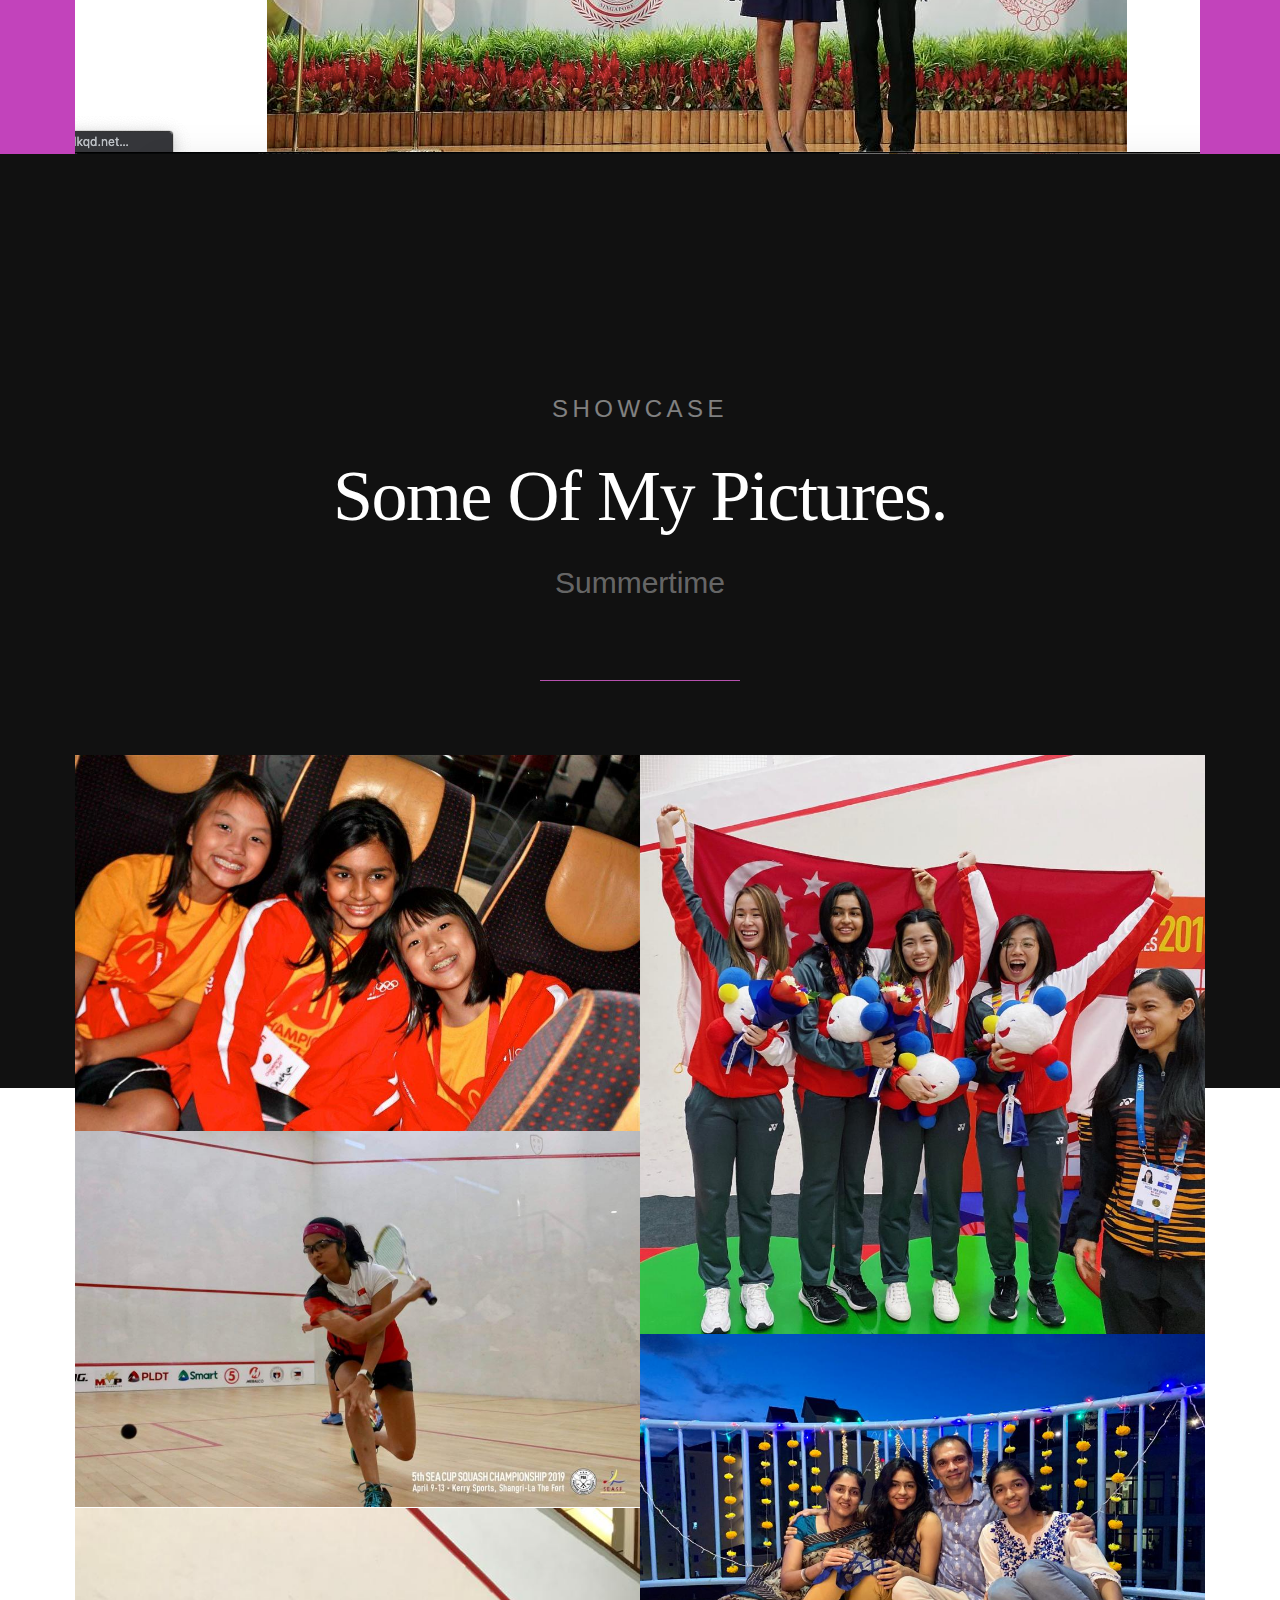
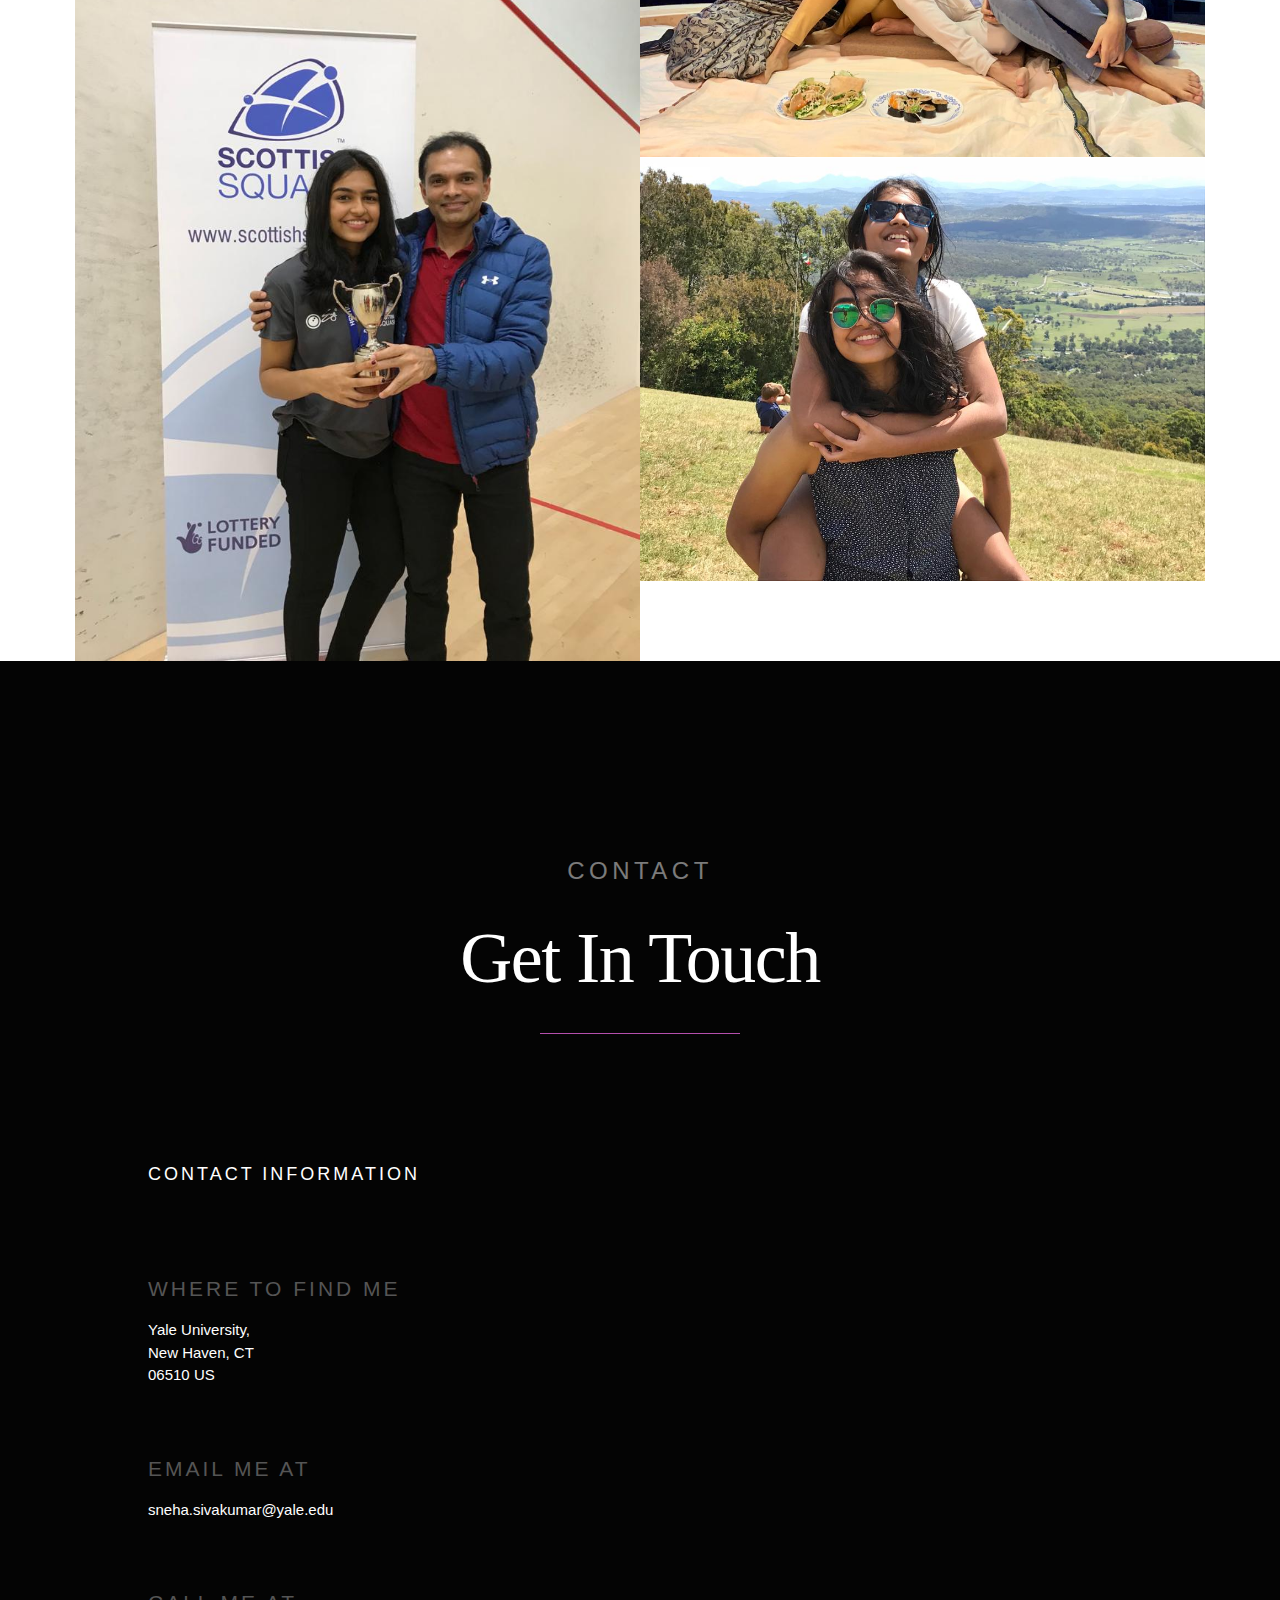
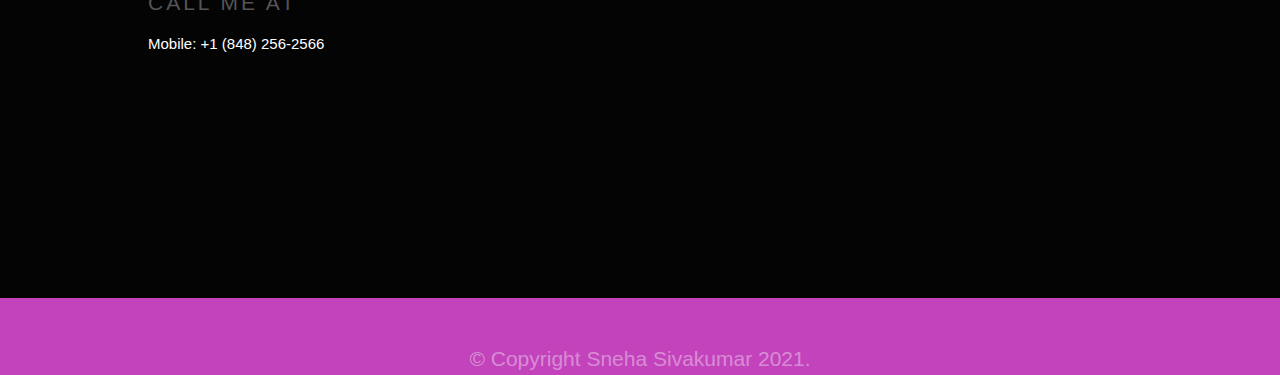
==== commit e2e08bd8: "commit" ====
--- a/index.html
+++ b/index.html
@@ -52,7 +52,7 @@
                  <li class="current"><a class="smoothscroll" href="#home">Home</a></li>
                  <li><a class="smoothscroll" href="#about">About</a></li>
                  <li><a class="smoothscroll" href="skill-bars">Skills</a></li>
-                 <li><a class="smoothscroll" href="#https://drive.google.com/file/d/1xiuaciguA4X4NsDFg19CEudaXhKr-sog/view?usp=sharing">Resume</a></li>
+                 <li><a class="smoothscroll" href=">Resume</a></li>
                  <li><a class="smoothscroll" href="#Ongoing_Projects">Projects</a></li>
                  <li><a class="smoothscroll" href="#contact">Contact</a></li>
               </ul> <!-- end #nav -->
@@ -227,16 +227,16 @@
                 <strong>C</strong>
              </li>
              <li>
+                <div class="progress percent90"><span>100%</span></div>
+                <strong>Swift</strong>
+             </li>
+             <li>
                 <div class="progress percent60"><span>70%</span></div>
                 <strong>CSS</strong>
              </li>
              <li>
                 <div class="progress percent60"><span>70%</span></div>
                 <strong>HTML</strong>
-             </li>
-             <li>
-                <div class="progress percent60"><span>70%</span></div>
-                <strong>Swift</strong>
              </li>
              <li>
                 <div class="progress percent60"><span>40%</span></div>
